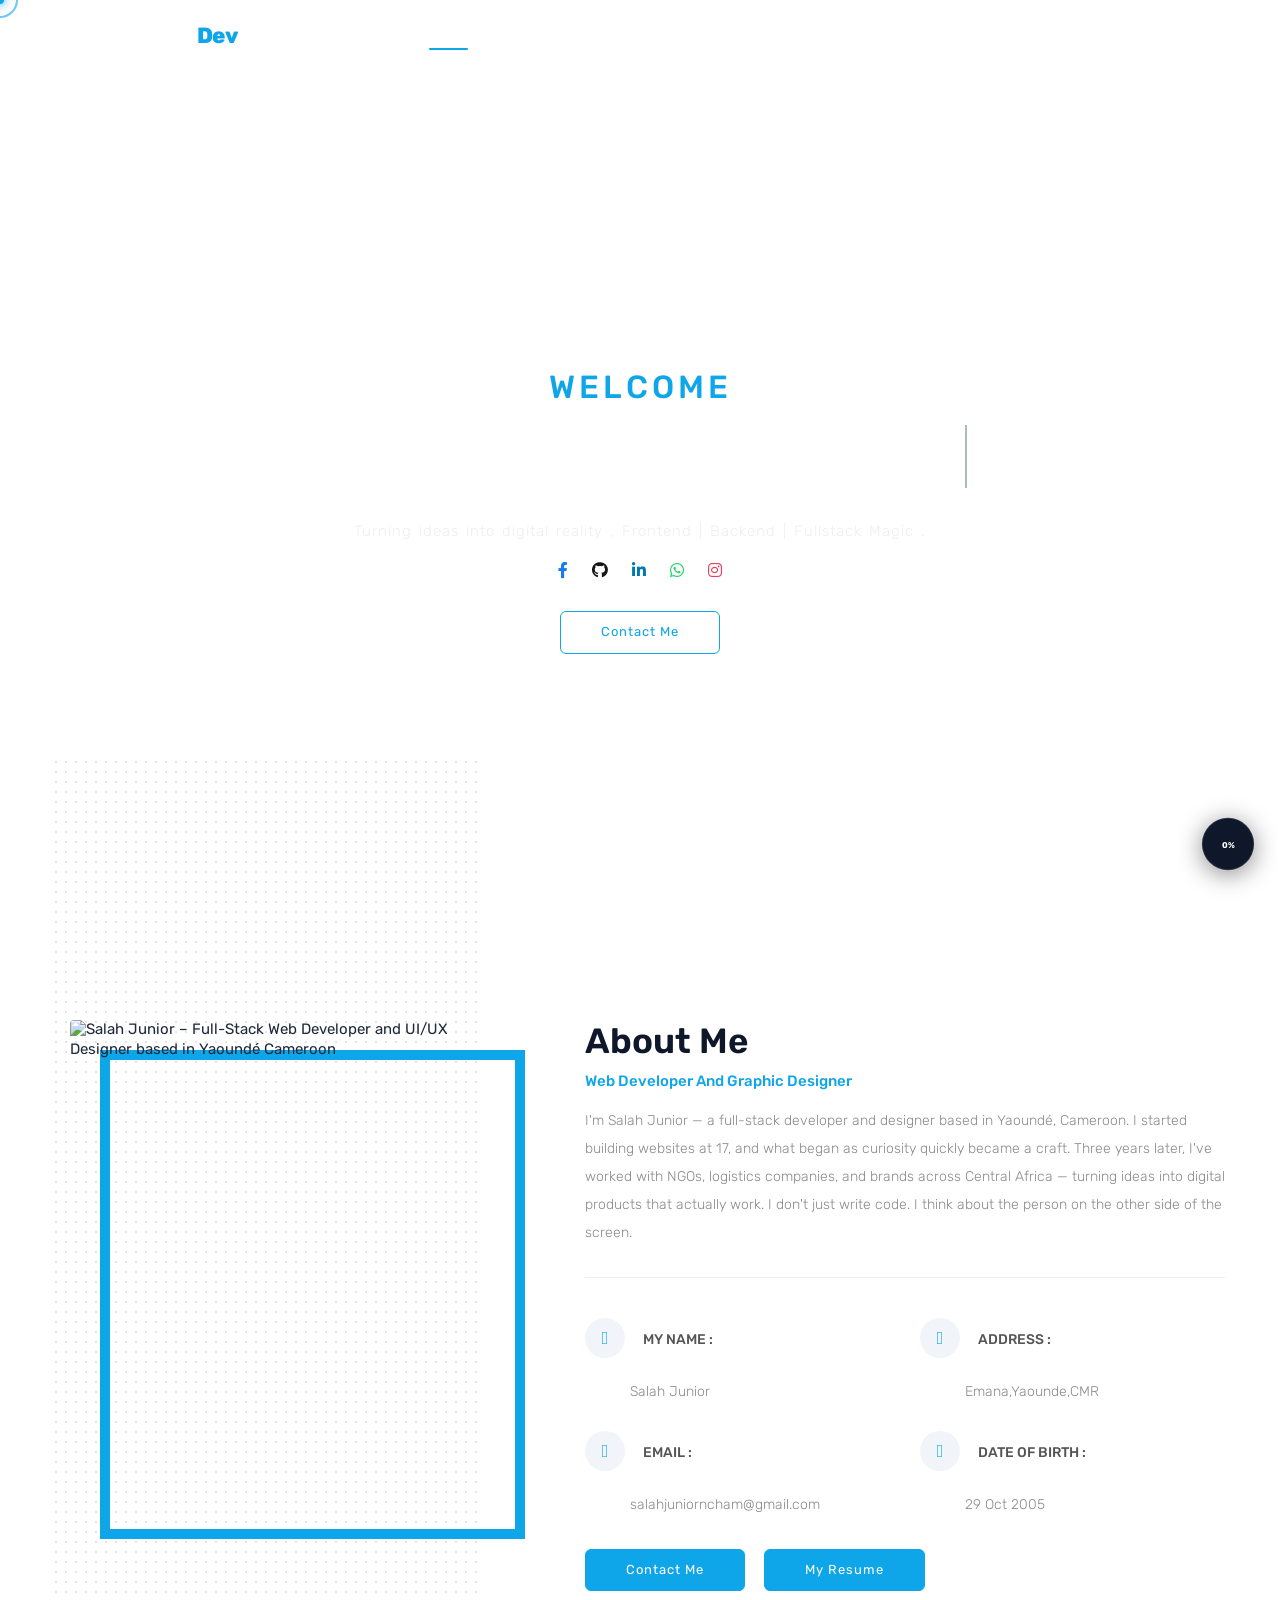
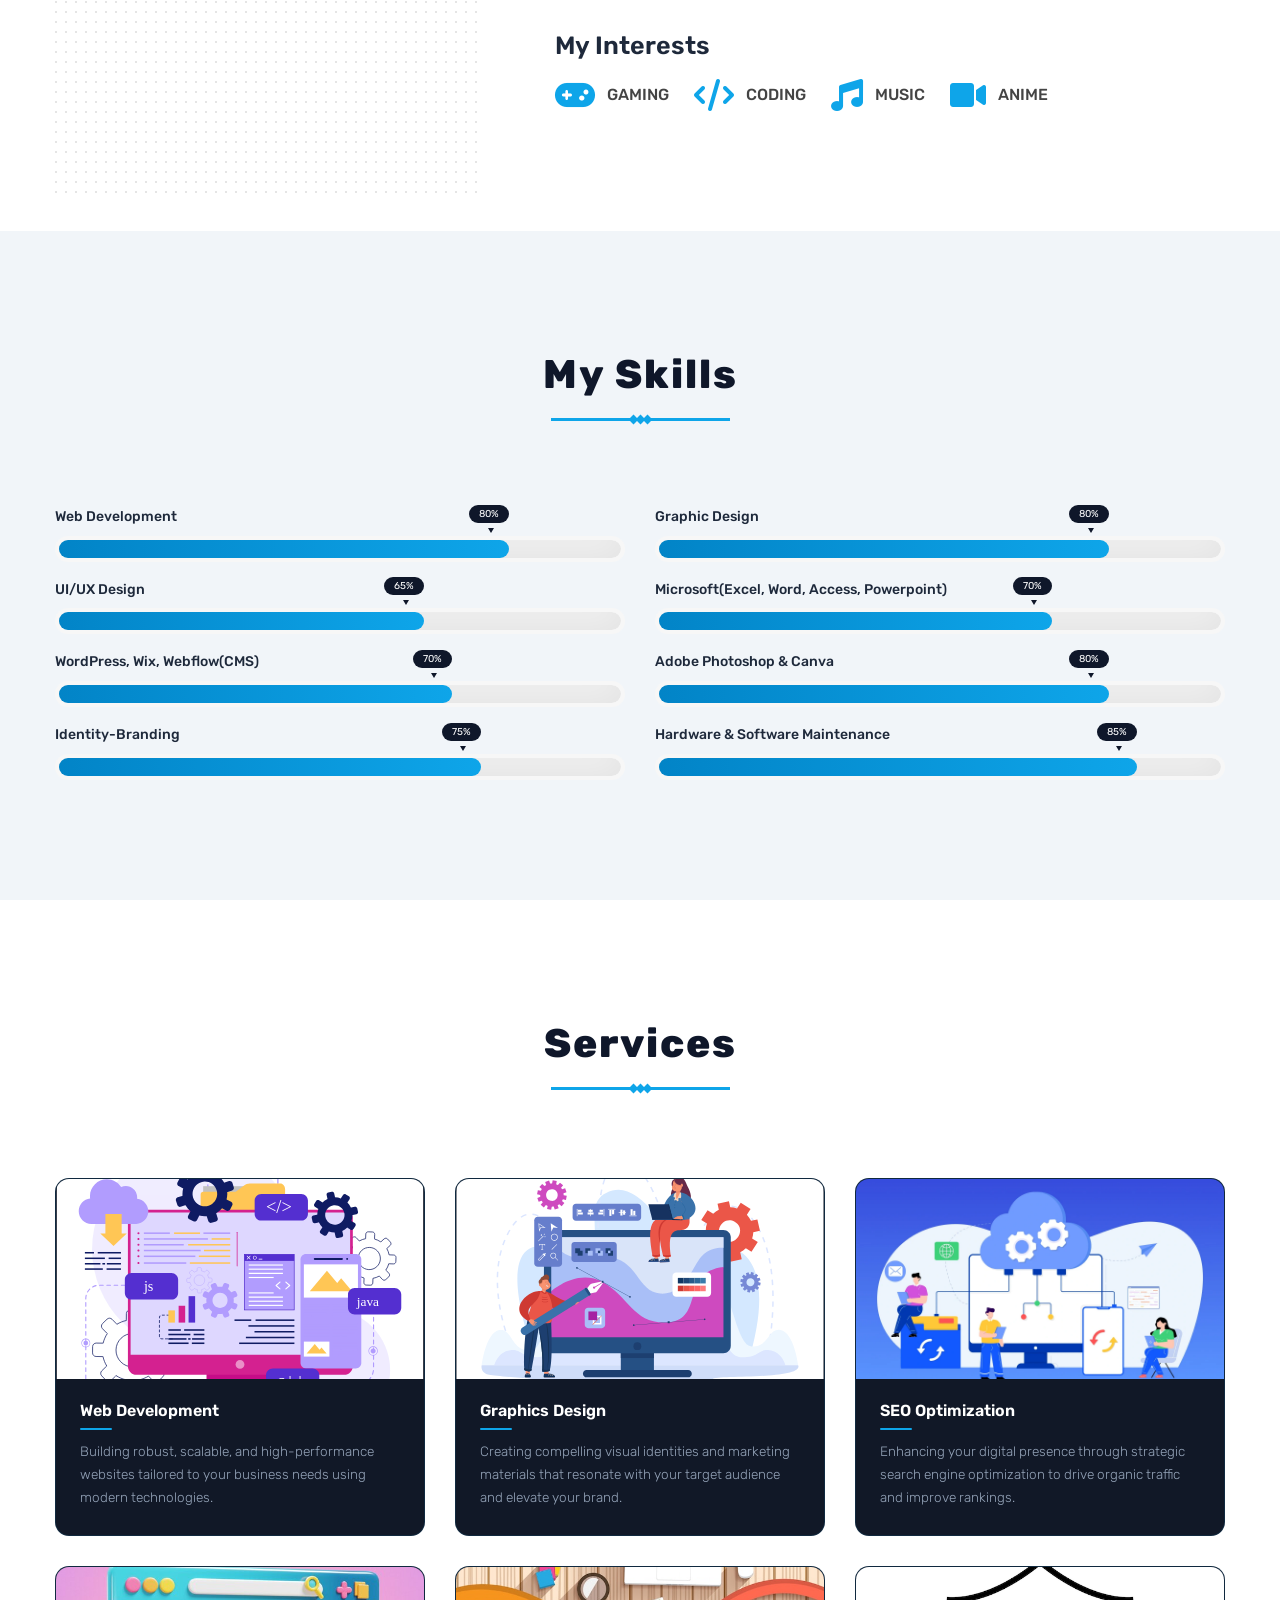
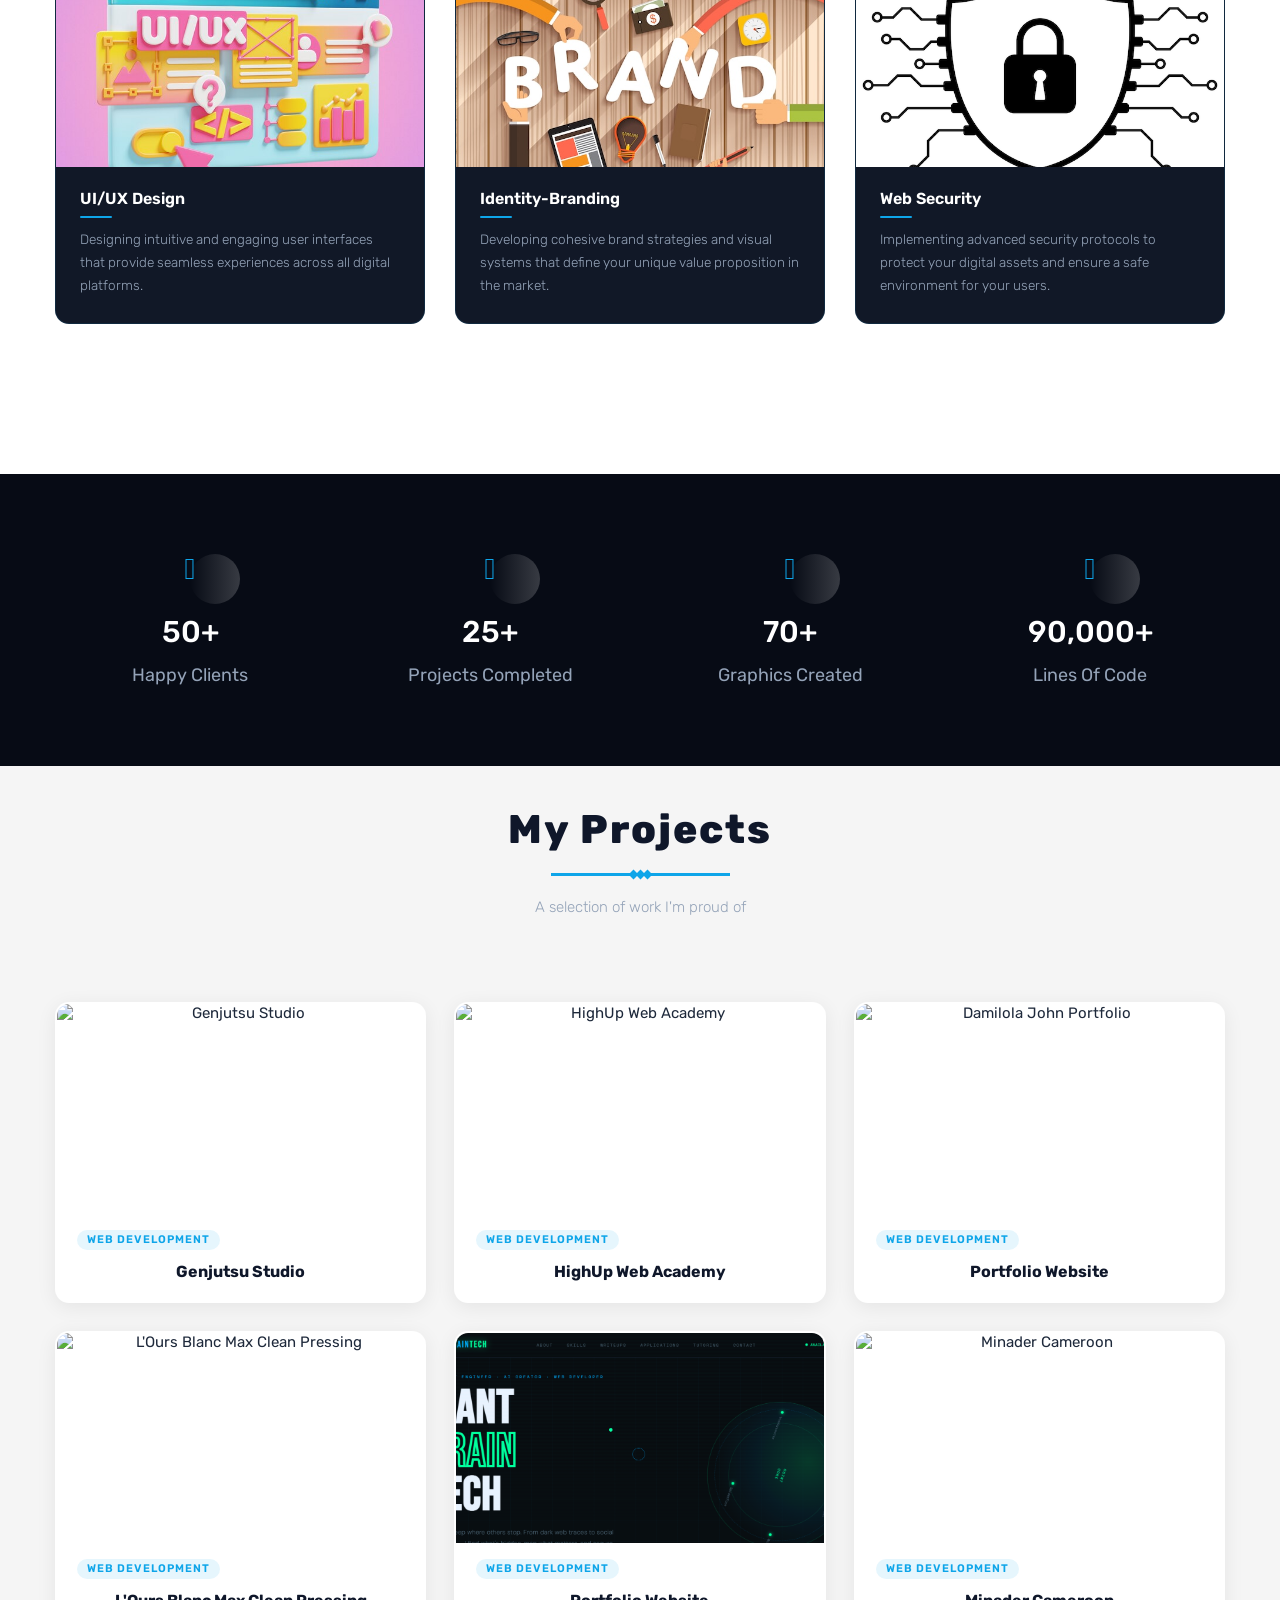
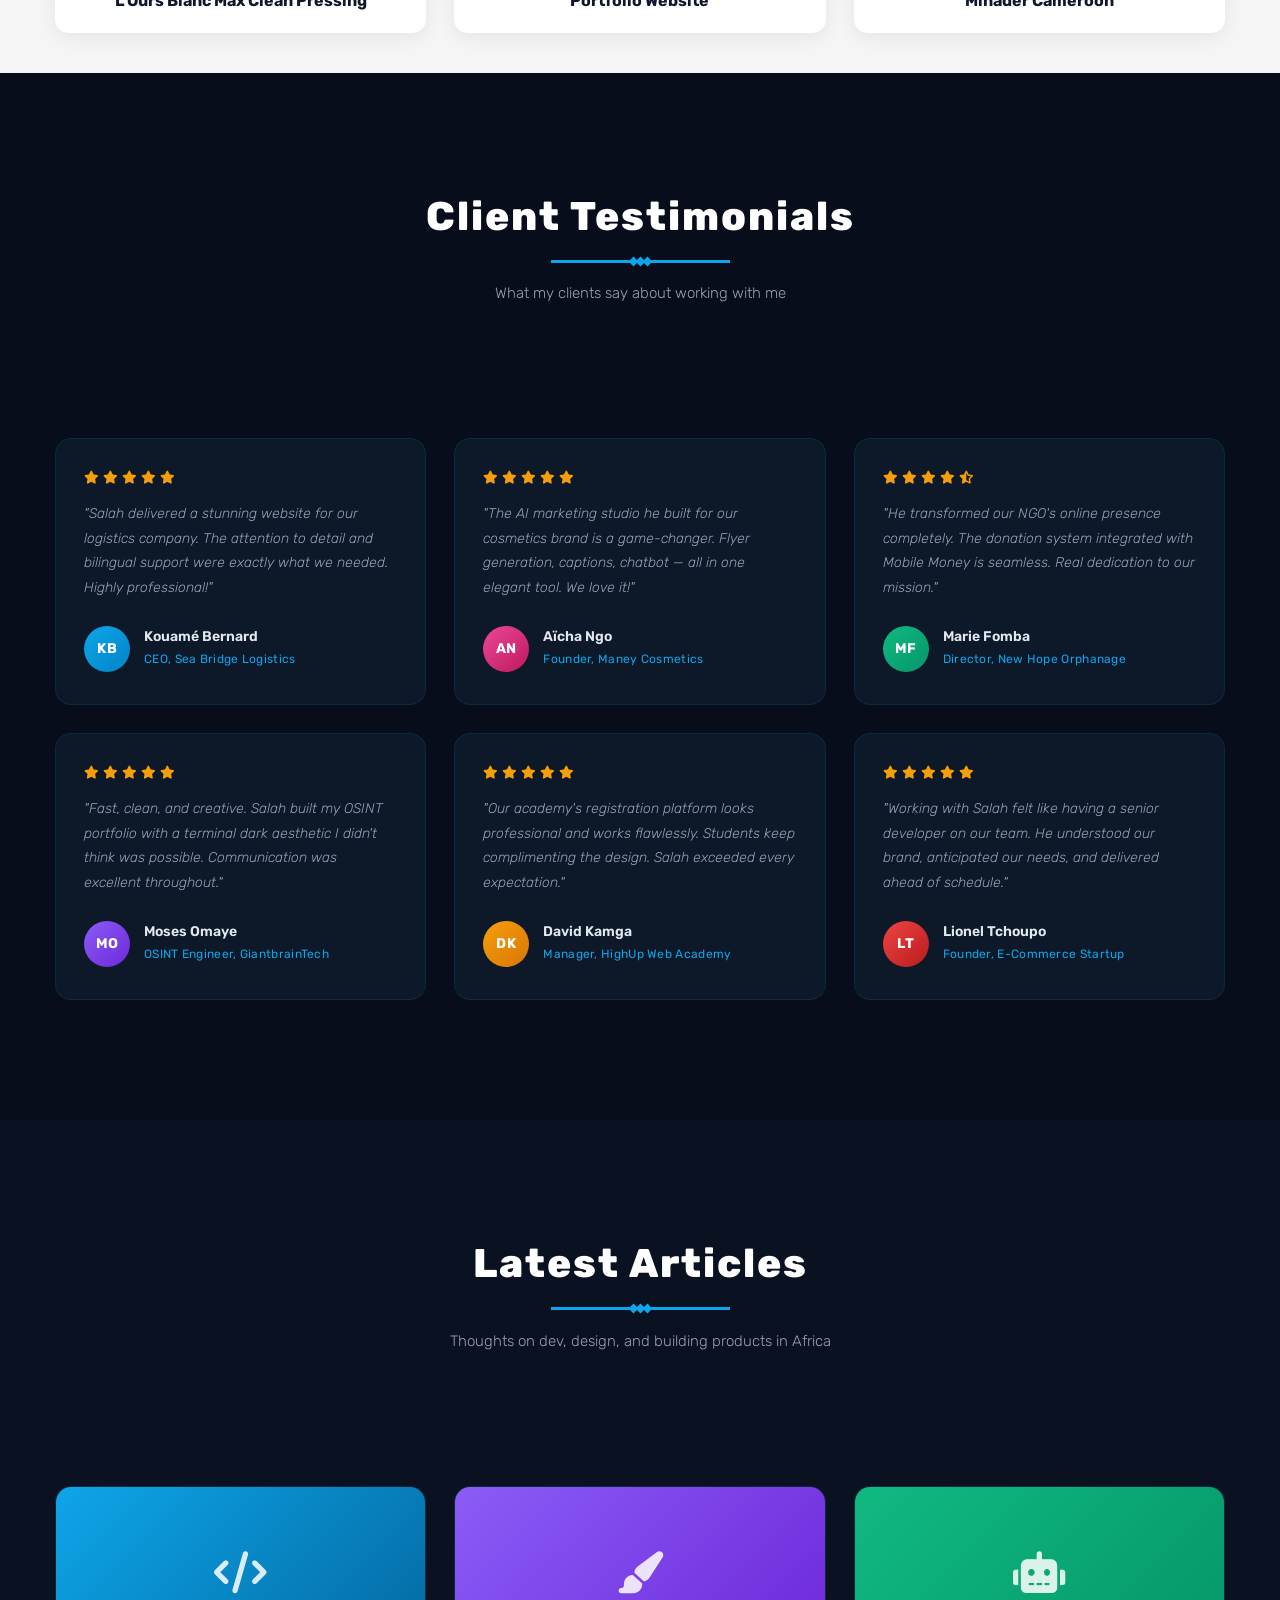
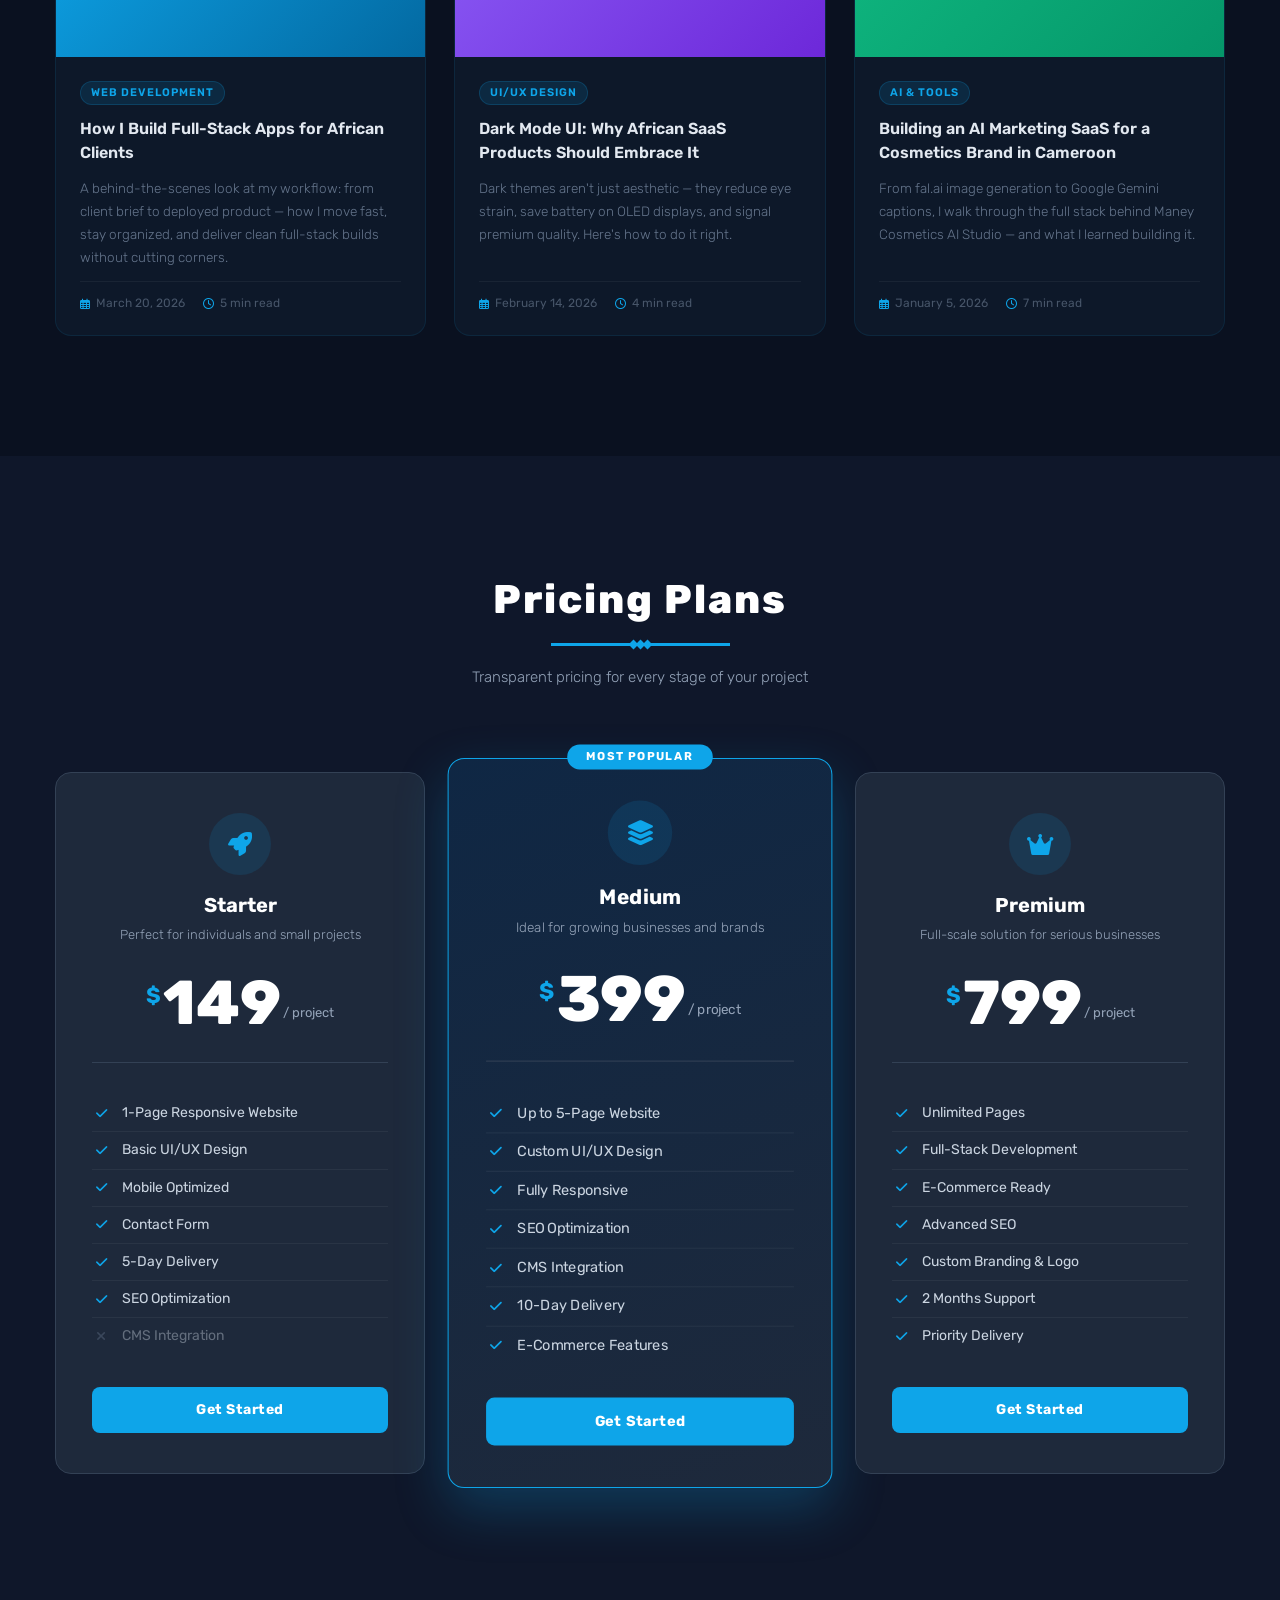
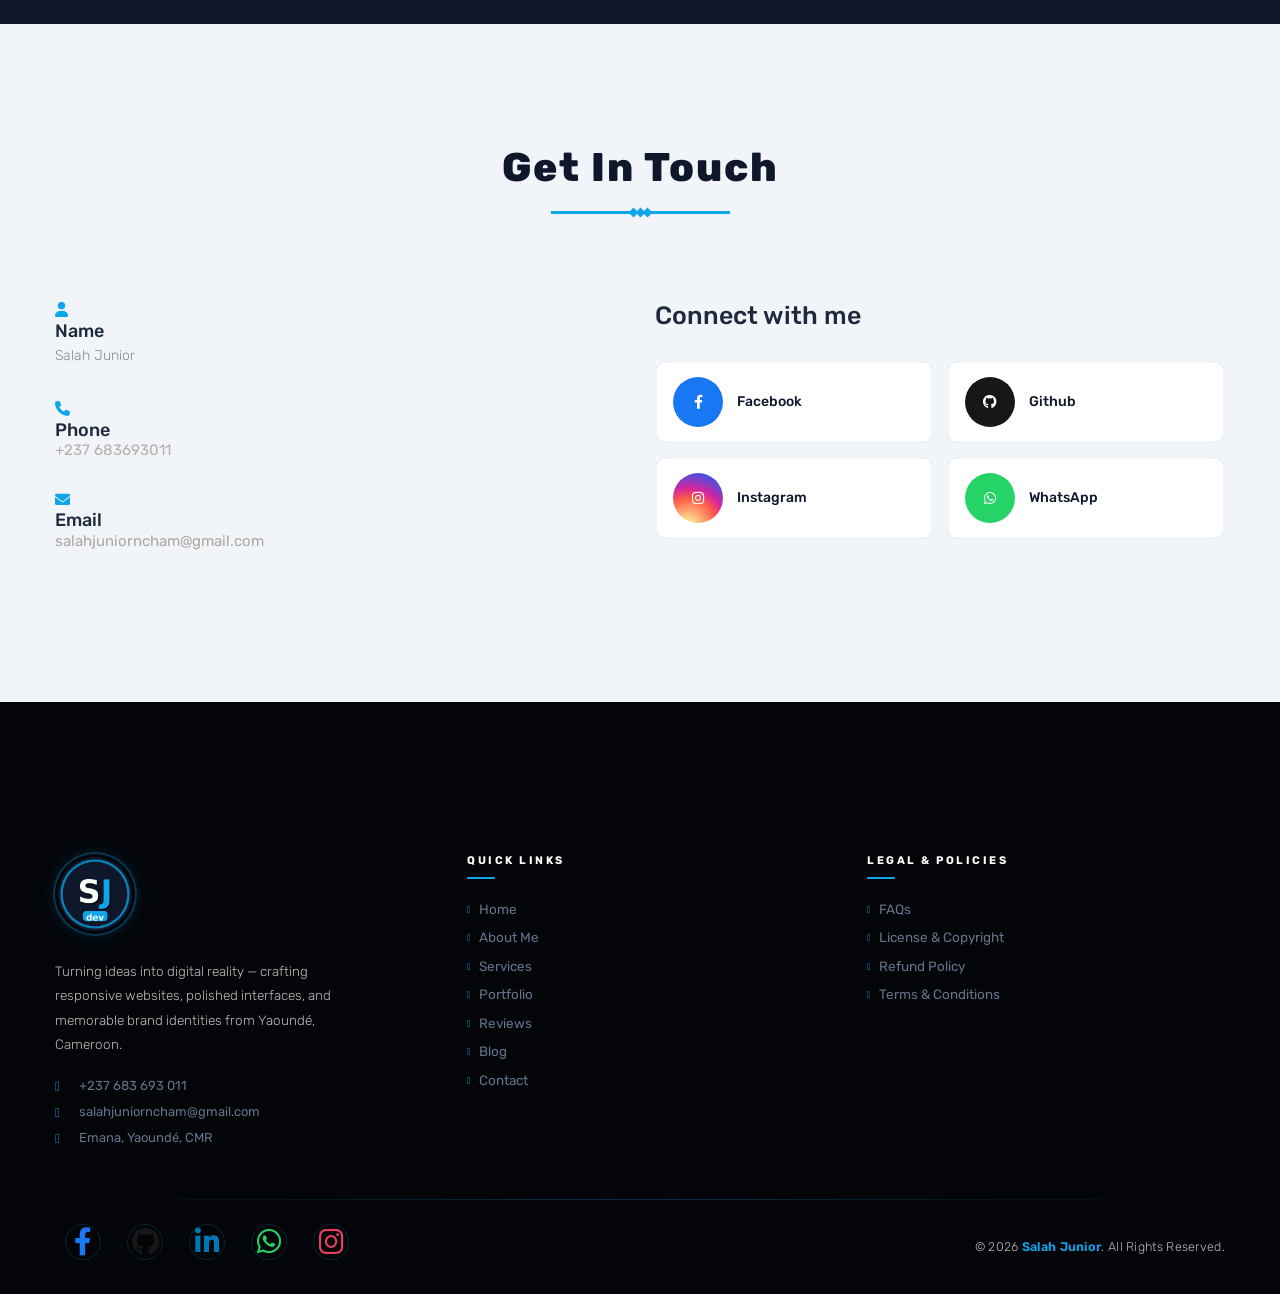
==== index.html @ 6ff7dce8 "Add files via upload" ====
<!DOCTYPE html>
 <html lang="en">

    <head>

    	<!-- Metas -->
        <meta charset="utf-8">
		<meta http-equiv="X-UA-Compatible" content="IE=edge" />
        <meta name="viewport" content="width=device-width, initial-scale=1, maximum-scale=1" />

		<!-- Title -->
		<title>Salah Junior | Web Developer &amp; UI/UX Designer – Cameroon</title>

		<!-- SEO Meta Tags -->
		<meta name="description" content="Salah Junior is a full-stack web developer, UI/UX designer, and graphic designer based in Yaoundé, Cameroon. Crafting responsive websites and brand identities.">
		<meta name="keywords" content="web developer Cameroon, full-stack developer Yaoundé, UI UX designer Cameroon, graphic designer Cameroon, Salah Junior, freelance web developer Africa, web development Yaoundé">
		<meta name="author" content="Salah Junior">
		<meta name="robots" content="index, follow">
		<link rel="canonical" href="https://salahjuniordev.vercel.app/">

		<!-- Open Graph (Facebook, WhatsApp, LinkedIn) -->
		<meta property="og:type" content="website">
		<meta property="og:url" content="https://salahjuniordev.vercel.app/">
		<meta property="og:title" content="Salah Junior | Full-Stack Web Developer &amp; UI/UX Designer">
		<meta property="og:description" content="Full-stack developer and designer based in Yaoundé, Cameroon. Available for web development, UI/UX, branding, and graphic design projects.">
		<meta property="og:image" content="https://res.cloudinary.com/drmamswdc/image/upload/v1777510474/og-preview_gb0mep.png">
		<meta property="og:locale" content="en_US">
		<meta property="og:site_name" content="Salah Junior Portfolio">

		<!-- Twitter Card -->
		<meta name="twitter:card" content="summary_large_image">
		<meta name="twitter:url" content="https://salahjuniordev.vercel.app/">
		<meta name="twitter:title" content="Salah Junior | Full-Stack Web Developer &amp; UI/UX Designer">
		<meta name="twitter:description" content="Full-stack developer and designer based in Yaoundé, Cameroon. Available for web, branding, and design projects.">
		<meta name="twitter:image" content="https://res.cloudinary.com/drmamswdc/image/upload/v1777510474/og-preview_gb0mep.png">
        <!-- fav icons -->
      <link rel="shortcut icon" href="img/fav icon/favicon.png" type="image/x-icon">
      
		<!-- Google Fonts -->
        <link href="https://fonts.googleapis.com/css?family=Rubik:300,400,500,700,900" rel="stylesheet">

		<!-- Plugins -->
		<link rel="stylesheet" href="css/plugins.css" />

        <!-- Core Style Css -->
        <link rel="stylesheet" href="https://cdnjs.cloudflare.com/ajax/libs/font-awesome/6.0.0/css/all.min.css" />
        <link rel="stylesheet" href="css/style.css" />
        

		<!-- Custom Cursor -->
		<style>
			/* Remove dark overlay from hero */
			header#home.bg-img::after,
			header#home.bg-img::before {
				display: none !important;
				opacity: 0 !important;
				background: none !important;
			}

			/* cd-headline clip animation */
			.cd-headline.clip .cd-words-wrapper {
				overflow: hidden;
				vertical-align: middle;
			}
			.cd-headline.clip .cd-words-wrapper::after {
				content: '';
				position: absolute;
				top: 0; right: 0;
				width: 2px;
				height: 100%;
				background: #0ea5e9;
			}
			.cd-headline .cd-words-wrapper {
				display: inline-block;
				position: relative;
			}
			.cd-headline .cd-words-wrapper b {
				display: inline-block;
				position: absolute;
				white-space: nowrap;
				left: 0; top: 0;
				opacity: 0;
			}
			.cd-headline .cd-words-wrapper b.is-visible {
				position: relative;
				opacity: 1;
			}
			/* Language toggle in nav */
			.nav-lang-btn {
				background: transparent;
				border: 1px solid rgba(255,255,255,0.35);
				color: #fff;
				padding: 5px 14px;
				border-radius: 20px;
				font-size: 12px;
				font-weight: 600;
				letter-spacing: 1px;
				transition: all 0.3s;
				font-family: inherit;
			}
			.nav-lang-btn:hover {
				background: rgba(14,165,233,0.15);
				border-color: #0ea5e9;
				color: #0ea5e9;
			}
			/* Desktop: sits at the end after nav links */
			@media (min-width: 992px) {
				.nav-lang-btn {
					order: 10;
					margin-left: 10px;
				}
			}
			/* Mobile: logo left · lang toggle centered · hamburger far right */
			@media (max-width: 991px) {
				.nav-inner {
					display: flex;
					align-items: center;
				}
				.nav-lang-btn {
					margin-left: auto;
					margin-right: auto;
				}
				.nav-hamburger {
					margin-left: 0;
				}
			}

			* { cursor: none !important; }

			#cursor-dot {
				position: fixed;
				top: 0; left: 0;
				width: 8px; height: 8px;
				background: #0ea5e9;
				border-radius: 50%;
				pointer-events: none;
				z-index: 99999;
				transform: translate(-50%, -50%);
				transition: transform 0.1s ease, background 0.2s ease;
				box-shadow: 0 0 8px #0ea5e9, 0 0 16px rgba(14,165,233,0.5);
			}

			#cursor-ring {
				position: fixed;
				top: 0; left: 0;
				width: 36px; height: 36px;
				border: 2px solid rgba(14, 165, 233, 0.6);
				border-radius: 50%;
				pointer-events: none;
				z-index: 99998;
				transform: translate(-50%, -50%);
				transition: width 0.3s ease, height 0.3s ease, border-color 0.3s ease, transform 0.12s ease;
			}

			/* Hover state — ring expands on links/buttons */
			#cursor-ring.hovered {
				width: 56px;
				height: 56px;
				border-color: rgba(14, 165, 233, 1);
				background: rgba(14, 165, 233, 0.08);
			}

			#cursor-dot.hovered {
				transform: translate(-50%, -50%) scale(1.8);
				background: #fff;
			}

			/* Click ripple */
			#cursor-dot.clicking {
				transform: translate(-50%, -50%) scale(0.5);
			}
		</style>

    </head>

    <body>

    	<!-- =====================================
    	==== Start Loading -->

    	<div id="sj-loader">
    		<div class="sj-loader-inner">
    			<div class="sj-logo-ring">
    				<img src="img/fav icon/favicon.png" alt="SJDev Logo" class="sj-logo-img">
    			</div>
    			<div class="sj-loader-bar-wrap">
    				<div class="sj-loader-bar"></div>
    			</div>
    			<p class="sj-loader-text">Loading<span class="sj-dots"></span></p>
    		</div>
    	</div>

    	<style>
    		#sj-loader {
    			position: fixed;
    			inset: 0;
    			background: #0f172a;
    			z-index: 999999;
    			display: flex;
    			align-items: center;
    			justify-content: center;
    			transition: opacity 0.7s ease, visibility 0.7s ease;
    		}
    		#sj-loader.sj-hide {
    			opacity: 0;
    			visibility: hidden;
    		}
    		.sj-loader-inner {
    			display: flex;
    			flex-direction: column;
    			align-items: center;
    			gap: 28px;
    		}
    		/* Outer spinning ring */
    		.sj-logo-ring {
    			position: relative;
    			width: 110px;
    			height: 110px;
    			display: flex;
    			align-items: center;
    			justify-content: center;
    		}
    		.sj-logo-ring::before {
    			content: '';
    			position: absolute;
    			inset: -6px;
    			border-radius: 50%;
    			border: 3px solid transparent;
    			border-top-color: #0ea5e9;
    			border-right-color: rgba(14,165,233,0.3);
    			animation: sj-spin 1s linear infinite;
    		}
    		.sj-logo-ring::after {
    			content: '';
    			position: absolute;
    			inset: -14px;
    			border-radius: 50%;
    			border: 2px solid transparent;
    			border-bottom-color: rgba(14,165,233,0.2);
    			border-left-color: rgba(14,165,233,0.5);
    			animation: sj-spin 1.8s linear infinite reverse;
    		}
    		.sj-logo-img {
    			width: 100px;
    			height: 100px;
    			border-radius: 50%;
    			object-fit: cover;
    			animation: sj-pulse 2s ease-in-out infinite;
    			box-shadow: 0 0 20px rgba(14,165,233,0.4), 0 0 40px rgba(14,165,233,0.15);
    		}
    		@keyframes sj-spin {
    			from { transform: rotate(0deg); }
    			to   { transform: rotate(360deg); }
    		}
    		@keyframes sj-pulse {
    			0%, 100% { box-shadow: 0 0 20px rgba(14,165,233,0.4), 0 0 40px rgba(14,165,233,0.15); }
    			50%      { box-shadow: 0 0 30px rgba(14,165,233,0.7), 0 0 60px rgba(14,165,233,0.3); }
    		}
    		/* Progress bar */
    		.sj-loader-bar-wrap {
    			width: 140px;
    			height: 2px;
    			background: rgba(14,165,233,0.12);
    			border-radius: 99px;
    			overflow: hidden;
    		}
    		.sj-loader-bar {
    			height: 100%;
    			width: 0%;
    			background: linear-gradient(90deg, #0ea5e9, #38bdf8);
    			border-radius: 99px;
    			box-shadow: 0 0 8px rgba(14,165,233,0.8);
    			transition: width 0.05s linear;
    		}
    		.sj-loader-text {
    			color: #334155;
    			font-family: 'Courier New', monospace;
    			font-size: 12px;
    			letter-spacing: 3px;
    			text-transform: uppercase;
    			margin: 0;
    		}
    		.sj-dots::after {
    			content: '';
    			animation: sj-dot-anim 1.2s steps(4, end) infinite;
    		}
    		@keyframes sj-dot-anim {
    			0%   { content: ''; }
    			25%  { content: '.'; }
    			50%  { content: '..'; }
    			75%  { content: '...'; }
    			100% { content: ''; }
    		}
    	</style>

    	<script>
    	(function() {
    		var loader   = document.getElementById('sj-loader');
    		var bar      = loader.querySelector('.sj-loader-bar');
    		var pct      = 0;
    		var minTime  = 2200;  // always show for at least 2.2s on every load/refresh
    		var startTime = Date.now();
    		var pageReady = false;

    		// Animate progress bar
    		var fill = setInterval(function() {
    			pct += (pct < 70) ? 3 : (pct < 90) ? 1 : 0.4;
    			if (pct > 99) pct = 99;
    			bar.style.width = pct + '%';
    		}, 18);

    		function hideLoader() {
    			clearInterval(fill);
    			bar.style.width = '100%';
    			setTimeout(function() {
    				loader.classList.add('sj-hide');
    				setTimeout(function() {
    					if (loader.parentNode) loader.parentNode.removeChild(loader);
    				}, 700);
    			}, 300);
    		}

    		function tryHide() {
    			var elapsed = Date.now() - startTime;
    			var remaining = minTime - elapsed;
    			// Wait for minimum time to pass before hiding
    			if (remaining > 0) {
    				setTimeout(hideLoader, remaining);
    			} else {
    				hideLoader();
    			}
    		}

    		// Trigger hide when page is ready
    		if (document.readyState === 'complete') {
    			tryHide();
    		} else {
    			window.addEventListener('load', tryHide);
    		}

    		// Hard fallback — never gets stuck beyond 4s
    		setTimeout(hideLoader, 4000);
    	})();
    	</script>

    	<!-- End Loading ====
    	======================================= -->

       
    	<!-- =====================================
    	==== Start Navbar -->

		<nav id="mainNav">
			<div class="nav-inner">
				<!-- Text Logo -->
				<a href="#home" class="nav-logo" data-scroll-nav="0">
					<span class="logo-salah">Salah</span><span class="logo-junior">Junior</span><span class="logo-dev">Dev</span>
				</a>

				<!-- Language Toggle (middle on mobile, end of nav on desktop) -->
				<button id="langToggleBtn" onclick="toggleLang()" class="nav-lang-btn">FR</button>

				<!-- Hamburger (mobile) — always far right -->
				<button class="nav-hamburger" id="navHamburger" aria-label="Toggle menu">
					<span></span>
					<span></span>
					<span></span>
				</button>

				<!-- Links -->
				<ul class="nav-links" id="navLinks">
					<li><a href="#home" data-scroll-nav="0" class="nav-link-item active" data-en="Home" data-fr="Accueil">Home</a></li>
					<li><a href="#about" data-scroll-nav="1" class="nav-link-item" data-en="About" data-fr="À Propos">About</a></li>
					<li><a href="#services" data-scroll-nav="2" class="nav-link-item" data-en="Services" data-fr="Services">Services</a></li>
					<li><a href="#portfolio" data-scroll-nav="3" class="nav-link-item" data-en="Portfolio" data-fr="Portfolio">Portfolio</a></li>
					<li><a href="#testimonials" data-scroll-nav="4" class="nav-link-item" data-en="Reviews" data-fr="Avis">Reviews</a></li>
					<li><a href="#blog" data-scroll-nav="5" class="nav-link-item" data-en="Blog" data-fr="Blog">Blog</a></li>
					<li><a href="#contact" data-scroll-nav="6" class="nav-link-item" data-en="Contact" data-fr="Contact">Contact</a></li>
				</ul>
			</div>
		</nav>

    	<!-- End Navbar ====
    	======================================= -->


    	<!-- =====================================
    	==== Start Header -->

    	<header id="home" class="header valign bg-img" data-scroll-index="0" data-overlay-dark="0" data-background="img/bg.png" data-stellar-background-ratio="0.5" style="background-image: url('https://res.cloudinary.com/drmamswdc/image/upload/q_auto/f_auto/v1776264166/bg_btvkdf.png'); background-size: cover; background-position: center; background-repeat: no-repeat;">

    		<div class="container">
    			<div class="row">
    				<div class="offset-lg-1 col-lg-10 text-center caption mt-50">
                        <h6 style="font-size: xx-large;" data-en="Welcome" data-fr="Bienvenue">Welcome</h6>
                        <h1 class="cd-headline clip">
                            <span class="blc" data-en="I Am " data-fr="Je Suis ">I Am </span>
                            <span class="cd-words-wrapper">
                              <b class="is-visible" data-en="Salah Junior" data-fr="Salah Junior">Salah Junior</b>
                              <b data-en="a Web Developer" data-fr="Développeur Web">a Web Developer</b>
                              <b data-en="UI/UX Designer" data-fr="Designer UI/UX">a Graphic Designer</b>
                              <b data-en="a Graphic Designer" data-fr="Designer Graphique">a UI/UX Designer </b>
                              <b data-en="And Office Administrator" data-fr="Administrateur Bureau">And Office Administrator</b>
                            </span>
                        </h1>
                        <p data-en="Turning ideas into digital reality , Frontend | Backend | Fullstack Magic ." data-fr="Transformer les idées en réalité digitale , Frontend | Backend | Magie Fullstack .">Turning ideas into digital reality , Frontend | Backend | Fullstack Magic .</p>
                        <div class="social mt-15">
                            <a href="https://www.facebook.com/profile.php?id=61586199631543" class="icon" target="_blank">
                                <i class="fab fa-facebook-f"></i>
                            </a>
                            <a href="https://github.com/salahjuniordev" class="icon" target="_blank">
                                <i class="fab fa-github"></i>
                            </a>
                            <a href="https://www.linkedin.com/in/salah-junior-987684398" class="icon" target="_blank">
                                <i class="fab fa-linkedin-in"></i>
                            </a>
                            <a href="https://wa.me/qr/T7MI47J4OXDWK1" class="icon" target="_blank">
                                <i class="fab fa-whatsapp"></i>
                            </a>
                            <a href="https://www.instagram.com/salahjuniordev?igsh=MWM2bW9xdmYzNWc2dg==" class="icon" target="_blank">
                                <i class="fab fa-instagram"></i>
                            </a>
                        </div>
                        <a href="#contact" class="butn mt-30" data-scroll-nav="6" data-en="Contact Me" data-fr="Contactez-Moi">Contact Me</a>
                       
    			</div>
    		</div>
    	</header>

    	<!-- End Header ====
    	======================================= -->



        <!-- =====================================
        ==== Start Hero -->

        <section id="about" class="hero section-padding" data-scroll-index="1" data-reveal>
            <div class="container">
                <div class="row">
                    
                    <div class="col-lg-5">
                        <div class="hero-img mb-md50">
                            <div class="img">
                                <div class="flip-card">
                                    <div class="flip-card-inner">
                                        <div class="flip-card-front">
                                            <img src="https://res.cloudinary.com/drmamswdc/image/upload/v1777468680/file_00000000cc7c720eb597618058b38454_kptzwi.png" alt="Salah Junior – Full-Stack Web Developer and UI/UX Designer based in Yaoundé Cameroon">
                                        </div>
                                        <div class="flip-card-back">
                                            <img src="https://res.cloudinary.com/drmamswdc/image/upload/v1777468784/file_00000000ee98722f978579295ecd7e04_dsleyd.png" alt="Salah Junior – Web Developer and Graphic Designer portrait" onerror="this.src='img/my image.png'">
                                        </div>
                                    </div>
                                </div>
                            </div>
                        </div>
                    </div>

                    <div class="col-lg-7">
                        <div class="content">
                            <h3 data-en="About Me" data-fr="À Propos de Moi">About Me</h3>
                            <span data-en="Web Developer And Graphic Designer" data-fr="Développeur Web et Designer Graphique"> Web Developer And Graphic Designer</span>
                         
                            <p data-en="I'm Salah Junior — a full-stack developer and designer based in Yaoundé, Cameroon. I started building websites at 17, and what began as curiosity quickly became a craft. Three years later, I've worked with NGOs, logistics companies, and brands across Central Africa — turning ideas into digital products that actually work. I don't just write code. I think about the person on the other side of the screen." data-fr="Je suis Salah Junior — développeur full-stack et designer basé à Yaoundé, au Cameroun. J'ai commencé à créer des sites web à 17 ans, et ce qui n'était qu'une curiosité est vite devenu un véritable métier. Trois ans plus tard, j'ai travaillé avec des ONG, des entreprises logistiques et des marques à travers l'Afrique Centrale — transformant des idées en produits numériques qui fonctionnent vraiment. Je ne fais pas que écrire du code. Je pense à la personne de l'autre côté de l'écran.">I'm Salah Junior — a full-stack developer and designer based in Yaoundé, Cameroon. I started building websites at 17, and what began as curiosity quickly became a craft. Three years later, I've worked with NGOs, logistics companies, and brands across Central Africa — turning ideas into digital products that actually work. I don't just write code. I think about the person on the other side of the screen.</p>

                            <div class="info">
                                <div class="row">
                                    <div class="col-md-6">
                                        <div class="item mb-sm30 mb-15">
                                            <h6><span class="icon ti-user"></span> <span data-en="My Name :" data-fr="Mon Nom :">My Name :</span></h6>
                                            <p>Salah Junior</p>
                                        </div>
                                        <div class="item mb-sm30">
                                            <h6><span class="icon ti-email"></span> <span data-en="Email :" data-fr="E-mail :">Email :</span></h6>
                                            <p><a href="mailto:salahjuniorncham@gmail.com">salahjuniorncham@gmail.com</a></p>
                                        </div>
                                    </div>
                                    <div class="col-md-6">
                                        <div class="item mb-sm30 mb-15">
                                            <h6><span class="icon ti-location-pin"></span> <span data-en="Address :" data-fr="Adresse :">Address :</span></h6>
                                            <p>Emana,Yaounde,CMR</p>
                                        </div>
                                        <div class="item">
                                            <h6><span class="icon ti-crown"></span> <span data-en="Date Of Birth :" data-fr="Date de Naissance :">Date Of Birth :</span></h6>
                                            <p>29 Oct 2005</p>
                                        </div>
                                    </div>
                                </div>
                            </div>

                            <a href="#contact" class="butn mt-30" data-scroll-nav="6" data-en="Contact Me" data-fr="Contactez-Moi">Contact Me</a>
                             <!-- Add this next to your "Contact Me" button -->
                     <a href="my resume/my resume.pdf" target="_blank" class="butn mt-30" style="margin-left: 15px;" data-en="My Resume" data-fr="Mon CV">My Resume</a>
    				</div>
                    <div class="my-interests mt-40">
    <h5 data-en="My Interests" data-fr="Mes Intérêts">My Interests</h5>
    <div class="interests-list">
        <span><i class="fas fa-gamepad"></i> <span data-en="GAMING" data-fr="JEU VIDÉO">GAMING</span> </span>
        <span><i class="fas fa-code"></i> <span data-en="CODING" data-fr="PROGRAMMATION">CODING</span></span>
        <span><i class="fas fa-music"></i> <span data-en="MUSIC" data-fr="MUSIQUE">MUSIC</span> </span>
        <span><i class="fas fa-video"></i> <span data-en="ANIME" data-fr="ANIMÉ">ANIME</span> </span>
    </div>
</div>


                        </div>
                    </div>

                </div>
            </div>
            
        </section>

        <!-- End Hero ====
        ======================================= -->


        <!-- =====================================
        ==== Start Skills -->

        <div class="section-padding bg-gray" data-reveal>
            <div class="container">
                <div class="row">
                    <div class="section-head text-center col-lg-12">
                        <h3 data-en="My Skills" data-fr="Mes Compétences">My Skills</h3>
                        <span><i></i><i></i><i></i></span>
                    </div>
                    
                    <div class="col-lg-6">
                        <div class="skills">
                            <div class="skill-item">
                                <h5>Web Development</h5>
                                <div class="skill-progress">
                                    <div class="progres" data-value="80%"></div>
                                </div>
                            </div>
                            <div class="skill-item">
                                <h5>UI/UX Design</h5>
                                <div class="skill-progress">
                                    <div class="progres" data-value="65%"></div>
                                </div>
                            </div>
                            <div class="skill-item">
                                <h5>WordPress, Wix, Webflow(CMS)</h5>
                                <div class="skill-progress">
                                    <div class="progres" data-value="70%"></div>
                                </div>
                            </div>
                            <div class="skill-item">
                                <h5>Identity-Branding</h5>
                                <div class="skill-progress">
                                    <div class="progres" data-value="75%"></div>
                                </div>
                            </div>
                        </div>
                    </div>
                	
                    <div class="col-lg-6">
                        <div class="skills">
                            <div class="skill-item">
                                <h5>Graphic Design</h5>
                                <div class="skill-progress">
                                    <div class="progres" data-value="80%"></div>
                                </div>
                            </div>
                            <div class="skill-item">
                                <h5>Microsoft(Excel, Word, Access, Powerpoint)</h5>
                                <div class="skill-progress">
                                    <div class="progres" data-value="70%"></div>
                                </div>
                            </div>
                            <div class="skill-item">
                                <h5>Adobe Photoshop & Canva</h5>
                                <div class="skill-progress">
                                    <div class="progres" data-value="80%"></div>
                                </div>
                            </div>
                            <div class="skill-item">
                                <h5>Hardware & Software Maintenance</h5>
                                <div class="skill-progress">
                                    <div class="progres" data-value="85%"></div>
                                </div>
                            </div>
                        </div>
                    </div>

                </div>
            </div>
        </div>


        <!-- End Skills ====
        ======================================= -->

        <!-- Skill Bar Init (self-contained fallback) -->
        <script data-cfasync="false" src="/cdn-cgi/scripts/5c5dd728/cloudflare-static/email-decode.min.js"></script><script data-cfasync="false" src="/cdn-cgi/scripts/5c5dd728/cloudflare-static/email-decode.min.js"></script><script>
        (function() {
          function initSkillBars() {
            var bars = document.querySelectorAll('.progres');
            if (!bars.length) return;
            var observed = false;
            var obs = new IntersectionObserver(function(entries) {
              entries.forEach(function(entry) {
                if (entry.isIntersecting && !observed) {
                  observed = true;
                  bars.forEach(function(bar) {
                    var val = bar.getAttribute('data-value') || '0%';
                    bar.style.transition = 'width 1.4s cubic-bezier(0.4,0,0.2,1)';
                    bar.style.width = '0%';
                    setTimeout(function() { bar.style.width = val; }, 100);
                  });
                  obs.disconnect();
                }
              });
            }, { threshold: 0.2 });
            var section = document.querySelector('.skills');
            if (section) obs.observe(section);
          }
          if (document.readyState === 'loading') {
            document.addEventListener('DOMContentLoaded', initSkillBars);
          } else {
            initSkillBars();
          }
        })();
        </script>


        <!-- =====================================
        ==== Start Services -->

        <section id="services" class="services section-padding" data-scroll-index="2" data-reveal>
            <div class="container">
                <div class="row">

                    <div class="section-head text-center col-lg-12">
                        <h3 data-en="Services" data-fr="Services">Services</h3>
                        <span><i></i><i></i><i></i></span>
                    </div>

                    <!-- Web Development -->
                    <div class="col-lg-4 col-md-6 mb-30">
                        <div class="srv-card">
                            <div class="srv-card-img">
                                <img src="/img/svg/monitor-with-html-css.svg" alt="Web Development Service">
                            </div>
                            <div class="srv-card-body">
                                <h6 data-en="Web Development" data-fr="Développement Web">Web Development</h6>
                                <p data-en="Building robust, scalable, and high-performance websites tailored to your business needs using modern technologies." data-fr="Création de sites web robustes, évolutifs et performants adaptés à vos besoins professionnels grâce aux technologies modernes.">Building robust, scalable, and high-performance websites tailored to your business needs using modern technologies.</p>
                            </div>
                        </div>
                    </div>

                    <!-- Graphics Design -->
                    <div class="col-lg-4 col-md-6 mb-30">
                        <div class="srv-card">
                            <div class="srv-card-img">
                                <img src="/img/svg/graphic design.svg" alt="Graphics Design Service">
                            </div>
                            <div class="srv-card-body">
                                <h6 data-en="Graphics Design" data-fr="Design Graphique">Graphics Design</h6>
                                <p data-en="Creating compelling visual identities and marketing materials that resonate with your target audience and elevate your brand." data-fr="Création d'identités visuelles convaincantes et de supports marketing qui résonnent avec votre audience cible et élèvent votre marque.">Creating compelling visual identities and marketing materials that resonate with your target audience and elevate your brand.</p>
                            </div>
                        </div>
                    </div>

                    <!-- SEO Optimization -->
                    <div class="col-lg-4 col-md-6 mb-30">
                        <div class="srv-card">
                            <div class="srv-card-img">
                                <img src="/img/svg/seo.webp" alt="SEO Optimization Service">
                            </div>
                            <div class="srv-card-body">
                                <h6 data-en="SEO Optimization" data-fr="Optimisation SEO">SEO Optimization</h6>
                                <p data-en="Enhancing your digital presence through strategic search engine optimization to drive organic traffic and improve rankings." data-fr="Renforcement de votre présence numérique grâce à une optimisation stratégique des moteurs de recherche pour générer du trafic organique et améliorer les classements.">Enhancing your digital presence through strategic search engine optimization to drive organic traffic and improve rankings.</p>
                            </div>
                        </div>
                    </div>

                    <!-- UI/UX Design -->
                    <div class="col-lg-4 col-md-6 mb-30">
                        <div class="srv-card">
                            <div class="srv-card-img">
                                <img src="/img/svg/ui_ux web design concept with coding and website development.jpg" alt="UI/UX Design Service">
                            </div>
                            <div class="srv-card-body">
                                <h6 data-en="UI/UX Design" data-fr="Design UI/UX">UI/UX Design</h6>
                                <p data-en="Designing intuitive and engaging user interfaces that provide seamless experiences across all digital platforms." data-fr="Conception d'interfaces utilisateur intuitives et engageantes offrant des expériences fluides sur toutes les plateformes numériques.">Designing intuitive and engaging user interfaces that provide seamless experiences across all digital platforms.</p>
                            </div>
                        </div>
                    </div>

                    <!-- Identity Branding -->
                    <div class="col-lg-4 col-md-6 mb-30">
                        <div class="srv-card">
                            <div class="srv-card-img">
                                <img src="/img/svg/digital marketing illustrations.jpg" alt="Identity Branding Service">
                            </div>
                            <div class="srv-card-body">
                                <h6 data-en="Identity-Branding" data-fr="Identité & Branding">Identity-Branding</h6>
                                <p data-en="Developing cohesive brand strategies and visual systems that define your unique value proposition in the market." data-fr="Développement de stratégies de marque cohérentes et de systèmes visuels qui définissent votre proposition de valeur unique sur le marché.">Developing cohesive brand strategies and visual systems that define your unique value proposition in the market.</p>
                            </div>
                        </div>
                    </div>

                    <!-- Web Security -->
                    <div class="col-lg-4 col-md-6 mb-30">
                        <div class="srv-card">
                            <div class="srv-card-img">
                                <img src="/img/svg/cyber security shield icon.jpg" alt="Web Security Service">
                            </div>
                            <div class="srv-card-body">
                                <h6 data-en="Web Security" data-fr="Sécurité Web">Web Security</h6>
                                <p data-en="Implementing advanced security protocols to protect your digital assets and ensure a safe environment for your users." data-fr="Mise en œuvre de protocoles de sécurité avancés pour protéger vos actifs numériques et garantir un environnement sûr à vos utilisateurs.">Implementing advanced security protocols to protect your digital assets and ensure a safe environment for your users.</p>
                            </div>
                        </div>
                    </div>

                </div>
            </div>
        </section>

        <!-- Service Cards CSS -->
        <style>
            .srv-card {
                background: #111827;
                border-radius: 14px;
                overflow: hidden;
                border: 1px solid rgba(14, 165, 233, 0.12);
                transition: transform 0.3s ease, box-shadow 0.3s ease, border-color 0.3s ease;
                height: 100%;
            }
            .srv-card:hover {
                transform: translateY(-6px);
                box-shadow: 0 16px 40px rgba(14, 165, 233, 0.15);
                border-color: rgba(14, 165, 233, 0.45);
            }
            .srv-card-img {
                width: 100%;
                height: 200px;
                overflow: hidden;
            }
            .srv-card-img img {
                width: 100%;
                height: 100%;
                object-fit: cover;
                transition: transform 0.5s ease;
                display: block;
            }
            .srv-card:hover .srv-card-img img {
                transform: scale(1.06);
            }
            .srv-card-body {
                padding: 22px 24px 26px;
            }
            .srv-card-body h6 {
                color: #ffffff;
                font-size: 16px;
                font-weight: 600;
                margin-bottom: 10px;
                position: relative;
                padding-bottom: 10px;
            }
            .srv-card-body h6::after {
                content: '';
                position: absolute;
                bottom: 0;
                left: 0;
                width: 32px;
                height: 2px;
                background: #0ea5e9;
                border-radius: 2px;
                transition: width 0.3s ease;
            }
            .srv-card:hover .srv-card-body h6::after {
                width: 60px;
            }
            .srv-card-body p {
                color: #94a3b8;
                font-size: 13.5px;
                line-height: 1.7;
                margin: 0;
            }
        </style>

        <!-- End Services ====
        ======================================= -->


        <!-- =====================================
        ==== Counting Numbers -->

        <div class="numbers bg-img bg-fixed" data-overlay-dark="5" data-background="img/1.jpg">
            <div class="container">
                <div class="row">

                    <div class="col-lg-3 col-md-6">
                        <div class="item text-center mb-md50">
                            <span class="icon ti-heart"></span>
                            <h4 class="stat-count" data-target="50" data-suffix="+">0</h4>
                            <h6 data-en="Happy Clients" data-fr="Clients Satisfaits">Happy Clients</h6>
                        </div>
                    </div>

                    <div class="col-lg-3 col-md-6">
                        <div class="item text-center mb-md50">
                            <span class="icon ti-layers-alt"></span>
                            <h4 class="stat-count" data-target="25" data-suffix="+">0</h4>
                            <h6 data-en="Projects Completed" data-fr="Projets Réalisés">Projects Completed</h6>
                        </div>
                    </div>

                    <div class="col-lg-3 col-md-6">
                        <div class="item text-center mb-sm50">
                            <span class="icon ti-import"></span>
                            <h4 class="stat-count" data-target="70" data-suffix="+">0</h4>
                            <h6 data-en="Graphics Created" data-fr="Visuels Créés">Graphics Created</h6>
                        </div>
                    </div>

                    <div class="col-lg-3 col-md-6">
                        <div class="item text-center">
                            <span class="icon ti-shield"></span>
                            <h4 class="stat-count" data-target="90000" data-suffix="+">0</h4>
                            <h6 data-en="Lines Of Code" data-fr="Lignes de Code">Lines Of Code</h6>
                        </div>
                    </div>

                </div>
            </div>
        </div>

        <!-- End Numbers ====
        ======================================= -->



        <!-- =====================================
        ==== Start New Projects -->
<style>
  /* view-project-btn is now an <a> tag — ensure it renders like the original button */
  a.view-project-btn {
    display: inline-block;
    text-decoration: none;
    cursor: pointer;
  }
  a.view-project-btn:hover {
    text-decoration: none;
  }
</style>

<section id="portfolio" data-scroll-index="3" class="portfolio-section">
  <div class="container">
    <div class="section-head text-center col-lg-12">
      <h3 data-en="My Projects" data-fr="Mes Projets">My Projects</h3>
      <span><i></i><i></i><i></i></span>
      <p class="portfolio-subtitle" data-en="A selection of work I'm proud of" data-fr="Une sélection de travaux dont je suis fier">A selection of work I'm proud of</p>
    </div>

    <div class="portfolio-grid">

      <!-- Project 1 -->
      <div class="portfolio-card">
        <div class="portfolio-card-img">
          <img src="https://res.cloudinary.com/drmamswdc/image/upload/v1777478691/Screenshot_2026-04-29_090314_frpcgx.png" alt="Genjutsu Studio">
          <div class="portfolio-overlay">
            <a href="https://genjutsu-ten.vercel.app/" target="_blank" rel="noopener" class="view-project-btn">View Project</a>
          </div>
        </div>
        <div class="portfolio-card-body">
          <span class="portfolio-tag">Web Development</span>
          <h4>Genjutsu Studio</h4>
        </div>
      </div>

      <!-- Project 2 -->
      <div class="portfolio-card">
        <div class="portfolio-card-img">
          <img src="https://res.cloudinary.com/drmamswdc/image/upload/v1777479079/highupwebacademyregistration_magspf.png" alt="HighUp Web Academy">
          <div class="portfolio-overlay">
            <a href="https://highupwebacademyregistration.vercel.app/" target="_blank" rel="noopener" class="view-project-btn">View Project</a>
          </div>
        </div>
        <div class="portfolio-card-body">
          <span class="portfolio-tag">Web Development</span>
          <h4>HighUp Web Academy</h4>
        </div>
      </div>

      <!-- Project 3 -->
      <div class="portfolio-card">
        <div class="portfolio-card-img">
          <img src="https://res.cloudinary.com/drmamswdc/image/upload/v1777480040/Damilola-John_kzf4q4.png" alt="Damilola John Portfolio">
          <div class="portfolio-overlay">
            <a href="https://damilolajohn-iota.vercel.app/" target="_blank" rel="noopener" class="view-project-btn">View Project</a>
          </div>
        </div>
        <div class="portfolio-card-body">
          <span class="portfolio-tag">Web Development</span>
          <h4>Portfolio Website</h4>
        </div>
      </div>

      <!-- Project 4 -->
      <div class="portfolio-card">
        <div class="portfolio-card-img">
          <img src="https://res.cloudinary.com/drmamswdc/image/upload/v1777479826/L_Ours_Blanc_Max_Clean_Pressing_i1fhex.png" alt="L'Ours Blanc Max Clean Pressing">
          <div class="portfolio-overlay">
            <a href="https://loursblancmaxcleanpressing.vercel.app/" target="_blank" rel="noopener" class="view-project-btn">View Project</a>
          </div>
        </div>
        <div class="portfolio-card-body">
          <span class="portfolio-tag">Web Development</span>
          <h4>L'Ours Blanc Max Clean Pressing</h4>
        </div>
      </div>

      <!-- Project 5 -->
      <div class="portfolio-card">
        <div class="portfolio-card-img">
          <img src="img/portfolio/moses-omaye.png" alt="Moses Omaye Portfolio">
          <div class="portfolio-overlay">
            <a href="https://mosesomaye.netlify.app/" target="_blank" rel="noopener" class="view-project-btn">View Project</a>
          </div>
        </div>
        <div class="portfolio-card-body">
          <span class="portfolio-tag">Web Development</span>
          <h4>Portfolio Website</h4>
        </div>
      </div>

      <!-- Project 6 -->
      <div class="portfolio-card">
        <div class="portfolio-card-img">
          <img src="https://res.cloudinary.com/drmamswdc/image/upload/v1777478241/Screenshot_2026-04-29_085241_qfdm9c.png" alt="Minader Cameroon">
          <div class="portfolio-overlay">
            <a href="https://minadarcm.vercel.app/?prac_n=16" target="_blank" rel="noopener" class="view-project-btn">View Project</a>
          </div>
        </div>
        <div class="portfolio-card-body">
          <span class="portfolio-tag">Web Development</span>
          <h4>Minader Cameroon</h4>
        </div>
      </div>

    </div>
  </div>
</section>



<link rel="stylesheet" href="css/style.css">




        <!-- End New Projects ====
        ======================================= -->


        <!-- =====================================
        ==== Start Testimonials -->

        <section id="testimonials" class="section-padding" data-scroll-index="4" data-reveal>
            <div class="container">
                <div class="row">
                    <div class="section-head text-center col-lg-12">
                        <h3 style="color: white;" data-en="Client Testimonials" data-fr="Témoignages Clients">Client Testimonials</h3>
                        <span><i></i><i></i><i></i></span>
                        <p class="portfolio-subtitle" data-en="What my clients say about working with me" data-fr="Ce que disent mes clients sur notre collaboration">What my clients say about working with me</p>
                    </div>
                </div>
                <div class="testi-grid">

                    <!-- Testimonial 1 -->
                    <div class="testi-card" data-reveal>
                        <div class="testi-stars">
                            <i class="fas fa-star"></i><i class="fas fa-star"></i><i class="fas fa-star"></i><i class="fas fa-star"></i><i class="fas fa-star"></i>
                        </div>
                        <p class="testi-quote" data-en="Salah delivered a stunning website for our logistics company. The attention to detail and bilingual support were exactly what we needed. Highly professional!" data-fr="Salah a livré un site magnifique pour notre entreprise de logistique. L'attention aux détails et le support bilingue étaient exactement ce dont nous avions besoin. Très professionnel !">"Salah delivered a stunning website for our logistics company. The attention to detail and bilingual support were exactly what we needed. Highly professional!"</p>
                        <div class="testi-author">
                            <div class="testi-avatar" style="background: linear-gradient(135deg, #0ea5e9, #0284c7);">KB</div>
                            <div class="testi-info">
                                <h6>Kouamé Bernard</h6>
                                <span data-en="CEO, Sea Bridge Logistics" data-fr="PDG, Sea Bridge Logistics">CEO, Sea Bridge Logistics</span>
                            </div>
                        </div>
                    </div>

                    <!-- Testimonial 2 -->
                    <div class="testi-card" data-reveal>
                        <div class="testi-stars">
                            <i class="fas fa-star"></i><i class="fas fa-star"></i><i class="fas fa-star"></i><i class="fas fa-star"></i><i class="fas fa-star"></i>
                        </div>
                        <p class="testi-quote" data-en="The AI marketing studio he built for our cosmetics brand is a game-changer. Flyer generation, captions, chatbot — all in one elegant tool. We love it!" data-fr="Le studio marketing IA qu'il a créé pour notre marque de cosmétiques est révolutionnaire. Génération de flyers, légendes, chatbot — tout en un outil élégant. On adore !">"The AI marketing studio he built for our cosmetics brand is a game-changer. Flyer generation, captions, chatbot — all in one elegant tool. We love it!"</p>
                        <div class="testi-author">
                            <div class="testi-avatar" style="background: linear-gradient(135deg, #ec4899, #be185d);">AN</div>
                            <div class="testi-info">
                                <h6>Aïcha Ngo</h6>
                                <span data-en="Founder, Maney Cosmetics" data-fr="Fondatrice, Maney Cosmetics">Founder, Maney Cosmetics</span>
                            </div>
                        </div>
                    </div>

                    <!-- Testimonial 3 -->
                    <div class="testi-card" data-reveal>
                        <div class="testi-stars">
                            <i class="fas fa-star"></i><i class="fas fa-star"></i><i class="fas fa-star"></i><i class="fas fa-star"></i><i class="fas fa-star-half-alt"></i>
                        </div>
                        <p class="testi-quote" data-en="He transformed our NGO's online presence completely. The donation system integrated with Mobile Money is seamless. Real dedication to our mission." data-fr="Il a complètement transformé la présence en ligne de notre ONG. Le système de don intégré avec Mobile Money est sans faille. Un vrai dévouement à notre mission.">"He transformed our NGO's online presence completely. The donation system integrated with Mobile Money is seamless. Real dedication to our mission."</p>
                        <div class="testi-author">
                            <div class="testi-avatar" style="background: linear-gradient(135deg, #10b981, #059669);">MF</div>
                            <div class="testi-info">
                                <h6>Marie Fomba</h6>
                                <span data-en="Director, New Hope Orphanage" data-fr="Directrice, New Hope Orphanage">Director, New Hope Orphanage</span>
                            </div>
                        </div>
                    </div>

                    <!-- Testimonial 4 -->
                    <div class="testi-card" data-reveal>
                        <div class="testi-stars">
                            <i class="fas fa-star"></i><i class="fas fa-star"></i><i class="fas fa-star"></i><i class="fas fa-star"></i><i class="fas fa-star"></i>
                        </div>
                        <p class="testi-quote" data-en="Fast, clean, and creative. Salah built my OSINT portfolio with a terminal dark aesthetic I didn't think was possible. Communication was excellent throughout." data-fr="Rapide, propre et créatif. Salah a construit mon portfolio OSINT avec une esthétique sombre de terminal que je ne pensais pas possible. La communication était excellente tout au long.">"Fast, clean, and creative. Salah built my OSINT portfolio with a terminal dark aesthetic I didn't think was possible. Communication was excellent throughout."</p>
                        <div class="testi-author">
                            <div class="testi-avatar" style="background: linear-gradient(135deg, #8b5cf6, #6d28d9);">MO</div>
                            <div class="testi-info">
                                <h6>Moses Omaye</h6>
                                <span data-en="OSINT Engineer, GiantbrainTech" data-fr="Ingénieur OSINT, GiantbrainTech">OSINT Engineer, GiantbrainTech</span>
                            </div>
                        </div>
                    </div>

                    <!-- Testimonial 5 -->
                    <div class="testi-card" data-reveal>
                        <div class="testi-stars">
                            <i class="fas fa-star"></i><i class="fas fa-star"></i><i class="fas fa-star"></i><i class="fas fa-star"></i><i class="fas fa-star"></i>
                        </div>
                        <p class="testi-quote" data-en="Our academy's registration platform looks professional and works flawlessly. Students keep complimenting the design. Salah exceeded every expectation." data-fr="La plateforme d'inscription de notre académie est professionnelle et fonctionne parfaitement. Les étudiants ne cessent de complimenter le design. Salah a dépassé toutes les attentes.">"Our academy's registration platform looks professional and works flawlessly. Students keep complimenting the design. Salah exceeded every expectation."</p>
                        <div class="testi-author">
                            <div class="testi-avatar" style="background: linear-gradient(135deg, #f59e0b, #d97706);">DK</div>
                            <div class="testi-info">
                                <h6>David Kamga</h6>
                                <span data-en="Manager, HighUp Web Academy" data-fr="Manager, HighUp Web Academy">Manager, HighUp Web Academy</span>
                            </div>
                        </div>
                    </div>

                    <!-- Testimonial 6 -->
                    <div class="testi-card" data-reveal>
                        <div class="testi-stars">
                            <i class="fas fa-star"></i><i class="fas fa-star"></i><i class="fas fa-star"></i><i class="fas fa-star"></i><i class="fas fa-star"></i>
                        </div>
                        <p class="testi-quote" data-en="Working with Salah felt like having a senior developer on our team. He understood our brand, anticipated our needs, and delivered ahead of schedule." data-fr="Travailler avec Salah donnait l'impression d'avoir un développeur senior dans notre équipe. Il a compris notre marque, anticipé nos besoins et livré avant le délai.">"Working with Salah felt like having a senior developer on our team. He understood our brand, anticipated our needs, and delivered ahead of schedule."</p>
                        <div class="testi-author">
                            <div class="testi-avatar" style="background: linear-gradient(135deg, #ef4444, #b91c1c);">LT</div>
                            <div class="testi-info">
                                <h6>Lionel Tchoupo</h6>
                                <span data-en="Founder, E-Commerce Startup" data-fr="Fondateur, Startup E-Commerce">Founder, E-Commerce Startup</span>
                            </div>
                        </div>
                    </div>

                </div>
            </div>
        </section>

        <style>
            /* ── Testimonials Section ── */
            #testimonials { background: #070d1a; }

            .testi-grid {
                display: grid;
                grid-template-columns: repeat(3, 1fr);
                gap: 28px;
                margin-top: 50px;
            }
            @media (max-width: 991px) { .testi-grid { grid-template-columns: repeat(2, 1fr); } }
            @media (max-width: 575px) { .testi-grid { grid-template-columns: 1fr; } }

            .testi-card {
                background: #0d1829;
                border: 1px solid rgba(14,165,233,0.12);
                border-radius: 16px;
                padding: 32px 28px;
                display: flex;
                flex-direction: column;
                gap: 18px;
                transition: transform 0.35s ease, border-color 0.35s ease, box-shadow 0.35s ease;
            }
            .testi-card:hover {
                transform: translateY(-6px);
                border-color: rgba(14,165,233,0.45);
                box-shadow: 0 20px 50px rgba(14,165,233,0.08);
            }

            .testi-stars { display: flex; gap: 4px; }
            .testi-stars i { color: #f59e0b; font-size: 13px; }

            .testi-quote {
                color: #94a3b8;
                font-size: 14px;
                line-height: 1.75;
                margin: 0;
                flex: 1;
                font-style: italic;
            }

            .testi-author {
                display: flex;
                align-items: center;
                gap: 14px;
                margin-top: 8px;
            }
            .testi-avatar {
                width: 46px;
                height: 46px;
                border-radius: 50%;
                display: flex;
                align-items: center;
                justify-content: center;
                font-size: 14px;
                font-weight: 700;
                color: #fff;
                flex-shrink: 0;
                letter-spacing: 0.5px;
            }
            .testi-info h6 {
                margin: 0 0 3px;
                font-size: 14px;
                font-weight: 600;
                color: #e2e8f0;
            }
            .testi-info span {
                font-size: 12px;
                color: #0ea5e9;
                letter-spacing: 0.3px;
            }
        </style>

        <!-- End Testimonials ====
        ======================================= -->


        <!-- =====================================
        ==== Start Blog -->

        <section id="blog" class="section-padding" data-scroll-index="5" data-reveal>
            <div class="container">
                <div class="row">
                    <div class="section-head text-center col-lg-12">
                        <h3 style="color: white;" data-en="Latest Articles" data-fr="Derniers Articles">Latest Articles</h3>
                        <span><i></i><i></i><i></i></span>
                        <p class="portfolio-subtitle" data-en="Thoughts on dev, design, and building products in Africa" data-fr="Réflexions sur le dev, le design et la construction de produits en Afrique">Thoughts on dev, design, and building products in Africa</p>
                    </div>
                </div>

                <div class="blog-grid">

                    <!-- Post 1 -->
                    <article class="blog-card" data-reveal>
                        <a href="#blog" class="blog-thumb" style="background: linear-gradient(135deg, #0ea5e9 0%, #0369a1 100%);">
                            <i class="fas fa-code blog-thumb-icon"></i>
                        </a>
                        <div class="blog-body">
                            <span class="blog-tag" data-en="Web Development" data-fr="Développement Web">Web Development</span>
                            <h4 class="blog-title">
                                <a href="#blog" data-en="How I Build Full-Stack Apps for African Clients" data-fr="Comment je construis des apps Full-Stack pour les clients africains">How I Build Full-Stack Apps for African Clients</a>
                            </h4>
                            <p class="blog-excerpt" data-en="A behind-the-scenes look at my workflow: from client brief to deployed product — how I move fast, stay organized, and deliver clean full-stack builds without cutting corners." data-fr="Un aperçu de mon workflow : du brief client au produit déployé — comment j'avance vite, reste organisé et livre des projets full-stack soignés sans sacrifier la qualité.">A behind-the-scenes look at my workflow: from client brief to deployed product — how I move fast, stay organized, and deliver clean full-stack builds without cutting corners.</p>
                            <div class="blog-meta">
                                <span><i class="far fa-calendar-alt"></i> <span data-en="March 20, 2026" data-fr="20 Mars 2026">March 20, 2026</span></span>
                                <span><i class="far fa-clock"></i> <span data-en="5 min read" data-fr="5 min de lecture">5 min read</span></span>
                            </div>
                        </div>
                    </article>

                    <!-- Post 2 -->
                    <article class="blog-card" data-reveal>
                        <a href="#blog" class="blog-thumb" style="background: linear-gradient(135deg, #8b5cf6 0%, #6d28d9 100%);">
                            <i class="fas fa-paint-brush blog-thumb-icon"></i>
                        </a>
                        <div class="blog-body">
                            <span class="blog-tag" data-en="UI/UX Design" data-fr="Design UI/UX">UI/UX Design</span>
                            <h4 class="blog-title">
                                <a href="#blog" data-en="Dark Mode UI: Why African SaaS Products Should Embrace It" data-fr="Interface Mode Sombre : Pourquoi les produits SaaS africains devraient l'adopter">Dark Mode UI: Why African SaaS Products Should Embrace It</a>
                            </h4>
                            <p class="blog-excerpt" data-en="Dark themes aren't just aesthetic — they reduce eye strain under harsh lighting, save battery on OLED displays, and signal premium quality. Here's how to do it right." data-fr="Les thèmes sombres ne sont pas que de l'esthétique — ils réduisent la fatigue oculaire, économisent la batterie sur OLED, et signalent une qualité premium. Voici comment bien les réaliser.">Dark themes aren't just aesthetic — they reduce eye strain, save battery on OLED displays, and signal premium quality. Here's how to do it right.</p>
                            <div class="blog-meta">
                                <span><i class="far fa-calendar-alt"></i> <span data-en="February 14, 2026" data-fr="14 Février 2026">February 14, 2026</span></span>
                                <span><i class="far fa-clock"></i> <span data-en="4 min read" data-fr="4 min de lecture">4 min read</span></span>
                            </div>
                        </div>
                    </article>

                    <!-- Post 3 -->
                    <article class="blog-card" data-reveal>
                        <a href="#blog" class="blog-thumb" style="background: linear-gradient(135deg, #10b981 0%, #059669 100%);">
                            <i class="fas fa-robot blog-thumb-icon"></i>
                        </a>
                        <div class="blog-body">
                            <span class="blog-tag" data-en="AI & Tools" data-fr="IA & Outils">AI & Tools</span>
                            <h4 class="blog-title">
                                <a href="#blog" data-en="Building an AI Marketing SaaS for a Cosmetics Brand in Cameroon" data-fr="Construire un SaaS Marketing IA pour une marque de cosmétiques au Cameroun">Building an AI Marketing SaaS for a Cosmetics Brand in Cameroon</a>
                            </h4>
                            <p class="blog-excerpt" data-en="From fal.ai image generation to Google Gemini captions, I walk through the full stack behind Maney Cosmetics AI Studio — and what I learned building it." data-fr="De la génération d'images fal.ai aux légendes Google Gemini, je décris toute la stack derrière le Maney Cosmetics AI Studio — et ce que j'ai appris en le construisant.">From fal.ai image generation to Google Gemini captions, I walk through the full stack behind Maney Cosmetics AI Studio — and what I learned building it.</p>
                            <div class="blog-meta">
                                <span><i class="far fa-calendar-alt"></i> <span data-en="January 5, 2026" data-fr="5 Janvier 2026">January 5, 2026</span></span>
                                <span><i class="far fa-clock"></i> <span data-en="7 min read" data-fr="7 min de lecture">7 min read</span></span>
                            </div>
                        </div>
                    </article>

                </div>

               

            </div>
        </section>

        <style>
            /* ── Blog Section ── */
            #blog { background: #0a1120; }

            .blog-grid {
                display: grid;
                grid-template-columns: repeat(3, 1fr);
                gap: 28px;
                margin-top: 50px;
            }
            @media (max-width: 991px) { .blog-grid { grid-template-columns: repeat(2, 1fr); } }
            @media (max-width: 575px) { .blog-grid { grid-template-columns: 1fr; } }

            .blog-card {
                background: #0d1829;
                border: 1px solid rgba(14,165,233,0.1);
                border-radius: 16px;
                overflow: hidden;
                display: flex;
                flex-direction: column;
                transition: transform 0.35s ease, border-color 0.35s ease, box-shadow 0.35s ease;
            }
            .blog-card:hover {
                transform: translateY(-6px);
                border-color: rgba(14,165,233,0.4);
                box-shadow: 0 20px 50px rgba(14,165,233,0.07);
            }

            .blog-thumb {
                display: flex;
                align-items: center;
                justify-content: center;
                height: 170px;
                text-decoration: none;
                flex-shrink: 0;
                transition: filter 0.3s ease;
            }
            .blog-card:hover .blog-thumb { filter: brightness(1.15); }
            .blog-thumb-icon {
                font-size: 42px;
                color: rgba(255,255,255,0.85);
            }

            .blog-body {
                padding: 24px;
                display: flex;
                flex-direction: column;
                flex: 1;
                gap: 12px;
            }

            .blog-tag {
                display: inline-block;
                background: rgba(14,165,233,0.12);
                color: #0ea5e9;
                font-size: 11px;
                font-weight: 600;
                letter-spacing: 1px;
                text-transform: uppercase;
                padding: 4px 10px;
                border-radius: 20px;
                border: 1px solid rgba(14,165,233,0.2);
                width: fit-content;
            }

            .blog-title {
                margin: 0;
                font-size: 16px;
                font-weight: 600;
                line-height: 1.5;
            }
            .blog-title a {
                color: #e2e8f0;
                text-decoration: none;
                transition: color 0.25s ease;
            }
            .blog-title a:hover { color: #0ea5e9; }

            .blog-excerpt {
                color: #64748b;
                font-size: 13.5px;
                line-height: 1.7;
                margin: 0;
                flex: 1;
            }

            .blog-meta {
                display: flex;
                gap: 18px;
                padding-top: 14px;
                border-top: 1px solid rgba(255,255,255,0.05);
                margin-top: auto;
            }
            .blog-meta span {
                display: flex;
                align-items: center;
                gap: 6px;
                font-size: 12px;
                color: #475569;
            }
            .blog-meta i { color: #0ea5e9; font-size: 11px; }
        </style>

        <!-- End Blog ====
        ======================================= -->


        <!-- =====================================
        ==== Start Pricing -->

        <section class="pricing-section section-padding" data-scroll-index="5">
            <div class="container">
                <div class="row">
                    <div class="section-head text-center col-lg-12">
                        <h3 data-en="Pricing Plans" data-fr="Plans Tarifaires">Pricing Plans</h3>
                        <span><i></i><i></i><i></i></span>
                        <p class="portfolio-subtitle" data-en="Transparent pricing for every stage of your project" data-fr="Tarification transparente pour chaque étape de votre projet">Transparent pricing for every stage of your project</p>
                    </div>

                    <!-- Starter -->
                    <div class="col-lg-4 col-md-6 mb-30">
                        <div class="pricing-card">
                            <div class="pricing-header">
                                <div class="pricing-icon"><i class="fas fa-rocket"></i></div>
                                <h5>Starter</h5>
                                <p class="pricing-desc">Perfect for individuals and small projects</p>
                            </div>
                            <div class="pricing-price">
                                <span class="currency">$</span>
                                <span class="amount">149</span>
                                <span class="period">/ project</span>
                            </div>
                            <ul class="pricing-features">
                                <li><i class="fas fa-check"></i> 1-Page Responsive Website</li>
                                <li><i class="fas fa-check"></i> Basic UI/UX Design</li>
                                <li><i class="fas fa-check"></i> Mobile Optimized</li>
                                <li><i class="fas fa-check"></i> Contact Form</li>
                                <li><i class="fas fa-check"></i> 5-Day Delivery</li>
                                <li><i class="fas fa-check"></i> SEO Optimization</li>
                                <li class="inactive"><i class="fas fa-times"></i> CMS Integration</li>
                            </ul>
                            <a href="#contact" class="pricing-btn" data-scroll-nav="6">Get Started</a>
                        </div>
                    </div>

                    <!-- Medium -->
                    <div class="col-lg-4 col-md-6 mb-30">
                        <div class="pricing-card pricing-popular">
                            <div class="popular-badge">Most Popular</div>
                            <div class="pricing-header">
                                <div class="pricing-icon"><i class="fas fa-layer-group"></i></div>
                                <h5>Medium</h5>
                                <p class="pricing-desc">Ideal for growing businesses and brands</p>
                            </div>
                            <div class="pricing-price">
                                <span class="currency">$</span>
                                <span class="amount">399</span>
                                <span class="period">/ project</span>
                            </div>
                            <ul class="pricing-features">
                                <li><i class="fas fa-check"></i> Up to 5-Page Website</li>
                                <li><i class="fas fa-check"></i> Custom UI/UX Design</li>
                                <li><i class="fas fa-check"></i> Fully Responsive</li>
                                <li><i class="fas fa-check"></i> SEO Optimization</li>
                                <li><i class="fas fa-check"></i> CMS Integration</li>
                                <li><i class="fas fa-check"></i> 10-Day Delivery</li>
                                <li><i class="fas fa-check"></i> E-Commerce Features</li>
                            </ul>
                            <a href="#contact" class="pricing-btn" data-scroll-nav="6">Get Started</a>
                        </div>
                    </div>

                    <!-- Premium -->
                    <div class="col-lg-4 col-md-6 mb-30">
                        <div class="pricing-card">
                            <div class="pricing-header">
                                <div class="pricing-icon"><i class="fas fa-crown"></i></div>
                                <h5>Premium</h5>
                                <p class="pricing-desc">Full-scale solution for serious businesses</p>
                            </div>
                            <div class="pricing-price">
                                <span class="currency">$</span>
                                <span class="amount">799</span>
                                <span class="period">/ project</span>
                            </div>
                            <ul class="pricing-features">
                                <li><i class="fas fa-check"></i> Unlimited Pages</li>
                                <li><i class="fas fa-check"></i> Full-Stack Development</li>
                                <li><i class="fas fa-check"></i> E-Commerce Ready</li>
                                <li><i class="fas fa-check"></i> Advanced SEO</li>
                                <li><i class="fas fa-check"></i> Custom Branding & Logo</li>
                                <li><i class="fas fa-check"></i> 2 Months Support</li>
                                <li><i class="fas fa-check"></i> Priority Delivery</li>
                            </ul>
                            <a href="#contact" class="pricing-btn" data-scroll-nav="6">Get Started</a>
                        </div>
                    </div>

                </div>
            </div>
        </section>

        <!-- End Pricing ====
        ======================================= -->


        <!-- =====================================
        ==== Start Contact -->

        <section id="contact" class="contact section-padding" data-scroll-index="6" data-reveal>
            <div class="container">
                <div class="row">
                    
                    <div class="section-head text-center col-lg-12">
                        <h3 data-en="Get In Touch" data-fr="Contactez-Moi">Get In Touch</h3>
                        <span><i></i><i></i><i></i></span>
                    </div>

                    <div class="col-lg-6">
                        <div class="contact-info">
                            <div class="item mb-30">
                                <span class="icon fas fa-user"></span>
                                <div class="cont">
                                    <h6 data-en="Name" data-fr="Nom">Name</h6>
                                    <p>Salah Junior</p>
                                </div>
                            </div>
                            <div class="item mb-30">
                                <span class="icon fas fa-phone"></span>
                                <div class="cont">
                                    <h6 data-en="Phone" data-fr="Téléphone">Phone</h6>
                                     <a style="color: rgb(179, 174, 167);" href="tel:+237683693011">+237 683693011</a>
                                </div>
                            </div>
                            <div class="item mb-30">
                                <span class="icon fas fa-envelope"></span>
                                <div class="cont">
                                    <h6 data-en="Email" data-fr="E-mail">Email</h6>
                                    <a style="color: rgb(172, 167, 159);" href="mailto:salahjuniorncham@gmail.com">salahjuniorncham@gmail.com</a>
                                </div>
                            </div>
                        </div>
                    </div>

                    <div class="col-lg-6">
                        <div class="social-connect">
                            <h5 data-en="Connect with me" data-fr="Retrouvez-moi sur">Connect with me</h5>
                            <div class="social-grid mt-30">
                                <a href="https://www.facebook.com/profile.php?id=61586199631543" class="social-item" target="_blank">
                                    <i class="fab fa-facebook-f"></i>
                                    <span>Facebook</span>
                                </a>
                                <a href="https://github.com/salahjuniordev" class="social-item">
                                    <i class="fab fa-github"></i>
                                    <span>Github</span>
                                </a>
                                <a href="https://www.instagram.com/salahjuniordev?igsh=MWM2bW9xdmYzNWc2dg==" class="social-item">
                                    <i class="fab fa-instagram"></i>
                                    <span>Instagram</span>
                                </a>
                                <a href="https://wa.me/qr/T7MI47J4OXDWK1" class="social-item" target="_blank">
                                    <i class="fab fa-whatsapp"></i>
                                    <span>WhatsApp</span>
                                </a>
                            </div>
                        </div>
                    </div>

                </div>
            </div>
        </section>

        <!-- End Contact ====
        ======================================= -->


        <!-- =====================================
        ==== Start Footer -->

        <footer class="sj-footer bg-img bg-fixed" data-overlay-dark="8" data-background="img/3.jpg">

            <!-- Footer Top: 3-column grid -->
            <div class="sj-footer-top">
                <div class="container">
                    <div class="row">

                        <!-- Col 1: Logo + Caption -->
                        <div class="col-lg-4 col-md-6 mb-md40">
                            <div class="sj-footer-brand">
                                <a href="#home" data-scroll-nav="0" class="sj-footer-logo">
                                    <img src="img/fav icon/favicon.png" alt="SalahJuniorDev Logo" class="sj-footer-logo-img">
                                </a>
                                <p class="sj-footer-caption" data-en="Turning ideas into digital reality — crafting responsive websites, polished interfaces, and memorable brand identities from Yaoundé, Cameroon." data-fr="Transformer les idées en réalité digitale — créer des sites réactifs, des interfaces soignées et des identités de marque mémorables depuis Yaoundé, Cameroun.">Turning ideas into digital reality — crafting responsive websites, polished interfaces, and memorable brand identities from Yaoundé, Cameroon.</p>
                                <div class="sj-footer-contact-mini">
                                    <a href="tel:+237683693011"><i class="ti-mobile"></i> +237 683 693 011</a>
                                    <a href="mailto:salahjuniorncham@gmail.com"><i class="ti-email"></i> salahjuniorncham@gmail.com</a>
                                    <span><i class="ti-map"></i> Emana, Yaoundé, CMR</span>
                                </div>
                            </div>
                        </div>

                        <!-- Col 2: Quick Nav -->
                        <div class="col-lg-4 col-md-6 mb-md40">
                            <div class="sj-footer-col">
                                <h6 class="sj-footer-heading" data-en="Quick Links" data-fr="Liens Rapides">Quick Links</h6>
                                <ul class="sj-footer-links">
                                    <li><a href="#home" data-scroll-nav="0" data-en="Home" data-fr="Accueil"><i class="ti-angle-right"></i> Home</a></li>
                                    <li><a href="#about" data-scroll-nav="1" data-en="About Me" data-fr="À Propos"><i class="ti-angle-right"></i> About Me</a></li>
                                    <li><a href="#services" data-scroll-nav="2" data-en="Services" data-fr="Services"><i class="ti-angle-right"></i> Services</a></li>
                                    <li><a href="#portfolio" data-scroll-nav="3" data-en="Portfolio" data-fr="Portfolio"><i class="ti-angle-right"></i> Portfolio</a></li>
                                    <li><a href="#testimonials" data-scroll-nav="4" data-en="Reviews" data-fr="Avis"><i class="ti-angle-right"></i> Reviews</a></li>
                                    <li><a href="#blog" data-scroll-nav="5" data-en="Blog" data-fr="Blog"><i class="ti-angle-right"></i> Blog</a></li>
                                    <li><a href="#contact" data-scroll-nav="6" data-en="Contact" data-fr="Contact"><i class="ti-angle-right"></i> Contact</a></li>
                                </ul>
                            </div>
                        </div>

                        <!-- Col 3: Legal & Policies -->
                        <div class="col-lg-4 col-md-6 mb-md40">
                            <div class="sj-footer-col">
                                <h6 class="sj-footer-heading" data-en="Legal & Policies" data-fr="Légal & Politiques">Legal &amp; Policies</h6>
                                <ul class="sj-footer-links">
                                    <li><a href="faq.html"><i class="ti-angle-right"></i> FAQs</a></li>
                                    <li><a href="license-copyright.html"><i class="ti-angle-right"></i> License &amp; Copyright</a></li>
                                    <li><a href="refund-policy.html"><i class="ti-angle-right"></i> Refund Policy</a></li>
                                    <li><a href="terms-conditions.html"><i class="ti-angle-right"></i> Terms &amp; Conditions</a></li>
                                </ul>
                            </div>
                        </div>

                    </div>
                </div>
            </div>

            <!-- Footer Divider -->
            <div class="sj-footer-divider">
                <div class="container"><div class="sj-footer-divider-line"></div></div>
            </div>

            <!-- Footer Bottom: socials + copyright -->
            <div class="sj-footer-bottom">
                <div class="container">
                    <div class="row align-items-center">

                        <div class="col-lg-6 col-md-6 text-center text-md-left mb-sm15">
                            <div class="social sj-footer-social">
                                <a href="https://www.facebook.com/profile.php?id=61586199631543" class="icon" target="_blank"><i class="fab fa-facebook-f"></i></a>
                                <a href="https://github.com/salahjuniordev" class="icon" target="_blank"><i class="fab fa-github"></i></a>
                                <a href="https://www.linkedin.com/in/salah-junior-987684398/" class="icon" target="_blank"><i class="fab fa-linkedin-in"></i></a>
                                <a href="https://wa.me/qr/T7MI47J4OXDWK1" class="icon" target="_blank"><i class="fab fa-whatsapp"></i></a>
                                <a href="https://www.instagram.com/xeoncore2/" class="icon" target="_blank"><i class="fab fa-instagram"></i></a>
                            </div>
                        </div>

                        <div class="col-lg-6 col-md-6 text-center text-md-right">
                            <p class="sj-footer-copy">&copy; 2026 <span>Salah Junior</span>. All Rights Reserved.</p>
                        </div>

                    </div>
                </div>
            </div>

        </footer>

        <!-- Footer Styles -->
        <style>
            .sj-footer {
                position: relative;
                background-color: #070d1a;
            }

            /* ── Top section ── */
            .sj-footer-top {
                padding: 72px 0 52px;
            }

            /* Brand column */
            .sj-footer-brand {
                padding-right: 24px;
            }
            .sj-footer-logo {
                display: inline-block;
                text-decoration: none;
                margin-bottom: 20px;
            }
            .sj-footer-logo-img {
                width: 80px;
                height: 80px;
                border-radius: 50%;
                object-fit: cover;
                display: block;
                box-shadow: 0 0 0 2px rgba(14,165,233,0.25), 0 0 18px rgba(14,165,233,0.2);
                transition: box-shadow 0.35s ease, transform 0.35s ease;
            }
            .sj-footer-logo:hover .sj-footer-logo-img {
                box-shadow: 0 0 0 3px rgba(14,165,233,0.55), 0 0 28px rgba(14,165,233,0.35);
                transform: scale(1.05);
            }

            .sj-footer-caption {
                font-size: 13.5px;
                line-height: 1.8;
                color: #64748b;
                margin-bottom: 22px;
                max-width: 320px;
            }

            .sj-footer-contact-mini {
                display: flex;
                flex-direction: column;
                gap: 9px;
            }
            .sj-footer-contact-mini a,
            .sj-footer-contact-mini span {
                font-size: 13px;
                color: #64748b;
                text-decoration: none;
                display: flex;
                align-items: center;
                gap: 8px;
                transition: color 0.25s ease;
            }
            .sj-footer-contact-mini a:hover { color: #0ea5e9; }
            .sj-footer-contact-mini i {
                color: #0ea5e9;
                font-size: 13px;
                width: 16px;
                flex-shrink: 0;
            }

            /* Nav & Legal columns */
            .sj-footer-col {
                padding-left: 12px;
            }
            .sj-footer-heading {
                font-size: 11px !important;
                font-weight: 700;
                letter-spacing: 2.5px;
                text-transform: uppercase;
                color: #0ea5e9;
                margin-bottom: 22px;
                position: relative;
                padding-bottom: 12px;
            }
            .sj-footer-heading::after {
                content: '';
                position: absolute;
                bottom: 0; left: 0;
                width: 28px; height: 2px;
                background: #0ea5e9;
                border-radius: 2px;
            }

            .sj-footer-links {
                list-style: none;
                padding: 0; margin: 0;
                display: flex;
                flex-direction: column;
                gap: 11px;
            }
            .sj-footer-links li a {
                font-size: 13.5px;
                color: #64748b;
                text-decoration: none;
                display: flex;
                align-items: center;
                gap: 8px;
                transition: color 0.25s ease, gap 0.25s ease;
            }
            .sj-footer-links li a i {
                font-size: 10px;
                color: #0ea5e9;
                transition: transform 0.25s ease;
            }
            .sj-footer-links li a:hover {
                color: #e2e8f0;
                gap: 12px;
            }
            .sj-footer-links li a:hover i {
                transform: translateX(3px);
            }

            /* ── Divider ── */
            .sj-footer-divider { padding: 0; }
            .sj-footer-divider-line {
                height: 1px;
                background: linear-gradient(90deg, transparent, rgba(14,165,233,0.25), transparent);
            }

            /* ── Bottom bar ── */
            .sj-footer-bottom {
                padding: 24px 0;
            }
            .sj-footer-social {
                display: flex;
                gap: 6px;
                justify-content: center;
            }
            @media (min-width: 768px) {
                .sj-footer-social { justify-content: flex-start; }
            }
            .sj-footer-social .icon {
                width: 36px; height: 36px;
                border-radius: 50%;
                border: 1px solid rgba(14,165,233,0.2);
                display: inline-flex;
                align-items: center;
                justify-content: center;
                color: #64748b;
                font-size: 13px;
                text-decoration: none;
                transition: all 0.3s ease;
            }
            .sj-footer-social .icon:hover {
                border-color: #0ea5e9;
                color: #0ea5e9;
                background: rgba(14,165,233,0.08);
                transform: translateY(-2px);
            }

            .sj-footer-copy {
                font-size: 12.5px;
                color: #475569;
                margin: 0;
                letter-spacing: 0.3px;
            }
            .sj-footer-copy span {
                color: #0ea5e9;
                font-weight: 600;
            }

            /* ── Responsive ── */
            @media (max-width: 767px) {
                .sj-footer-top { padding: 52px 0 36px; }
                .sj-footer-col { padding-left: 0; margin-top: 36px; }
                .sj-footer-brand { padding-right: 0; }
                .sj-footer-copy { margin-top: 10px; }
                .mb-md40 { margin-bottom: 0; }
                .text-md-right { text-align: center !important; }
                .text-md-left  { text-align: center !important; }
            }
        </style>

        <!-- Back to Top + Liquid Progress -->
        <a href="javascript:void(0)" id="backToTop" onclick="window.scrollTo({top:0,behavior:'smooth'})">
            <i class="fas fa-arrow-up"></i>
        </a>

        <div id="liquidProgress">
            <svg viewBox="0 0 60 60" xmlns="http://www.w3.org/2000/svg">
                <defs><clipPath id="circleClip"><circle cx="30" cy="30" r="26"/></clipPath></defs>
                <circle cx="30" cy="30" r="28" fill="#0f172a"/>
                <circle cx="30" cy="30" r="28" fill="none" stroke="rgba(255,255,255,0.15)" stroke-width="2"/>
                <g clip-path="url(#circleClip)">
                    <rect id="liquidRect" x="-5" y="60" width="70" height="60" fill="rgba(14,165,233,0.85)"/>
                    <path id="liquidWavePath" fill="rgba(14,165,233,0.85)" d=""/>
                </g>
                <circle id="progressRing" cx="30" cy="30" r="28"
                    fill="none" stroke="#0ea5e9" stroke-width="2"
                    stroke-dasharray="175.93" stroke-dashoffset="175.93"
                    stroke-linecap="round" transform="rotate(-90 30 30)"/>
                <text id="progressPct" x="30" y="34" text-anchor="middle"
                    font-size="9" font-weight="700" fill="#fff" font-family="Rubik,sans-serif">0%</text>
            </svg>
        </div>

        <script data-cfasync="false" src="/cdn-cgi/scripts/5c5dd728/cloudflare-static/email-decode.min.js"></script><script data-cfasync="false" src="/cdn-cgi/scripts/5c5dd728/cloudflare-static/email-decode.min.js"></script><script data-cfasync="false" src="/cdn-cgi/scripts/5c5dd728/cloudflare-static/email-decode.min.js"></script><script data-cfasync="false" src="/cdn-cgi/scripts/5c5dd728/cloudflare-static/email-decode.min.js"></script><script data-cfasync="false" src="/cdn-cgi/scripts/5c5dd728/cloudflare-static/email-decode.min.js"></script><script>
        (function(){
          var btn  = document.getElementById('backToTop');
          var ring = document.getElementById('progressRing');
          var rect = document.getElementById('liquidRect');
          var wave = document.getElementById('liquidWavePath');
          var pct  = document.getElementById('progressPct');
          var C = 175.93, wOff = 0;

          function update() {
            var st = window.scrollY || 0;
            var dh = document.documentElement.scrollHeight - window.innerHeight;
            var p  = dh > 0 ? Math.min(st / dh, 1) : 0;
            btn.classList.toggle('visible', st > 300);
            ring.style.strokeDashoffset = C * (1 - p);
            var fillY = 60 - p * 64;
            rect.setAttribute('y', fillY);
            wOff += 1.5;
            var d = 'M -5 ' + fillY;
            for (var x = -5; x <= 65; x += 2) {
              var y = fillY + Math.sin((x + wOff) * 0.28) * 2.5
                            + Math.sin((x * 0.5 + wOff * 0.7) * 0.28) * 1.5;
              d += ' L ' + x + ' ' + y;
            }
            d += ' L 65 60 L -5 60 Z';
            wave.setAttribute('d', d);
            pct.textContent = Math.round(p * 100) + '%';
          }

          window.addEventListener('scroll', update, { passive: true });
          (function loop(){ update(); requestAnimationFrame(loop); })();
        })();
        </script>
        <!-- End Back to Top + Liquid Progress -->

        <!-- End Footer ====
        ======================================= -->




       
     
        <!-- Portfolio Modal + Counter + Custom Nav Script -->
        <script>
        (function() {
          'use strict';

          /* ── CUSTOM NAVBAR ── */
          var nav       = document.getElementById('mainNav');
          var hamburger = document.getElementById('navHamburger');
          var navLinks  = document.getElementById('navLinks');

          window.addEventListener('scroll', function() {
            nav.classList.toggle('nav-scrolled', window.scrollY > 80);
          });

          hamburger.addEventListener('click', function() {
            hamburger.classList.toggle('open');
            navLinks.classList.toggle('open');
          });

          // Close menu + scroll on link click (works for nav + footer-nav)
          function attachScrollLinks(container) {
            if (!container) return;
            container.querySelectorAll('[data-scroll-nav]').forEach(function(link) {
              link.addEventListener('click', function() {
                hamburger.classList.remove('open');
                navLinks.classList.remove('open');
                var idx = this.getAttribute('data-scroll-nav');
                var target = document.querySelector('[data-scroll-index="' + idx + '"]');
                if (target) {
                  var offset = 72; // nav height
                  var top = target.getBoundingClientRect().top + window.scrollY - offset;
                  window.scrollTo({ top: top, behavior: 'smooth' });
                }
              });
            });
          }
          attachScrollLinks(navLinks);
          attachScrollLinks(document.querySelector('.footer-nav'));

          /* ── ANIMATED COUNTERS ── */
          function animateCounter(el) {
            var target = parseInt(el.getAttribute('data-target'), 10);
            var suffix = el.getAttribute('data-suffix') || '';
            var duration = 1800, startTime = null;
            function step(ts) {
              if (!startTime) startTime = ts;
              var p = Math.min((ts - startTime) / duration, 1);
              var eased = 1 - Math.pow(1 - p, 3);
              el.textContent = Math.floor(eased * target).toLocaleString() + suffix;
              if (p < 1) requestAnimationFrame(step);
              else el.textContent = target.toLocaleString() + suffix;
            }
            requestAnimationFrame(step);
          }

          var counters = document.querySelectorAll('.stat-count');
          var counted  = false;
          if ('IntersectionObserver' in window) {
            var cObs = new IntersectionObserver(function(entries) {
              entries.forEach(function(entry) {
                if (entry.isIntersecting && !counted) {
                  counted = true;
                  counters.forEach(animateCounter);
                  cObs.disconnect();
                }
              });
            }, { threshold: 0.3 });
            var numSec = document.querySelector('.numbers');
            if (numSec) cObs.observe(numSec);
          } else {
            counters.forEach(function(el) {
              el.textContent = el.getAttribute('data-target') + (el.getAttribute('data-suffix') || '');
            });
          }

        })();
        </script>

        <script src="js/jquery-3.0.0.min.js"></script>
        <script src="js/plugins.js"></script>
        <script src="js/custom.js"></script>

<!-- Language Toggle Script -->
<script>
(function() {
  var currentLang = 'en';

  window.toggleLang = function() {
    currentLang = currentLang === 'en' ? 'fr' : 'en';
    applyLang();
  };

  function applyLang() {
    // All elements with data-en / data-fr
    document.querySelectorAll('[data-en]').forEach(function(el) {
      var text = el.getAttribute('data-' + currentLang);
      if (text) el.textContent = text;
    });

    // Toggle button label
    var btn = document.getElementById('langToggleBtn');
    if (btn) btn.textContent = currentLang === 'en' ? 'FR' : 'EN';

    // "View Project" buttons
    document.querySelectorAll('.view-project-btn').forEach(function(b) {
      b.textContent = currentLang === 'fr' ? 'Voir le Projet' : 'View Project';
    });

    // Pricing "Get Started" buttons
    document.querySelectorAll('.pricing-btn').forEach(function(b) {
      b.textContent = currentLang === 'fr' ? 'Commencer' : 'Get Started';
    });

    // Portfolio tags
    var tagMap = {
      'Web Development':'Développement Web','UI/UX Design':'Design UI/UX',
      'Graphic Design':'Design Graphique','E-Commerce':'E-Commerce',
      'Wix / Web App':'Wix / Application Web','Charity / Web':'Caritatif / Web'
    };
    var reverseTagMap = {};
    Object.keys(tagMap).forEach(function(k){ reverseTagMap[tagMap[k]] = k; });
    document.querySelectorAll('.portfolio-tag').forEach(function(tag) {
      var t = tag.textContent.trim();
      if (currentLang === 'fr' && tagMap[t]) tag.textContent = tagMap[t];
      else if (currentLang === 'en' && reverseTagMap[t]) tag.textContent = reverseTagMap[t];
    });

    // Skill names
    var skillMap = {
      'Web Development':'Développement Web','UI/UX Design':'Design UI/UX',
      'WordPress, Wix, Webflow(CMS)':'WordPress, Wix, Webflow (CMS)',
      'Identity-Branding':'Identité & Branding','Graphic Design':'Design Graphique',
      'Microsoft(Excel, Word, Access, Powerpoint)':'Microsoft (Excel, Word, Access, Powerpoint)',
      'Adobe Photoshop & Canva':'Adobe Photoshop & Canva',
      'Hardware & Software Maintenance':'Maintenance Matérielle & Logicielle'
    };
    var reverseSkillMap = {};
    Object.keys(skillMap).forEach(function(k){ reverseSkillMap[skillMap[k]] = k; });
    document.querySelectorAll('.skill-item h5').forEach(function(el) {
      var t = el.textContent.trim();
      if (currentLang === 'fr' && skillMap[t]) el.textContent = skillMap[t];
      else if (currentLang === 'en' && reverseSkillMap[t]) el.textContent = reverseSkillMap[t];
    });

    // Pricing features
    var pricingFR = {
      '1-Page Responsive Website':'Site Web 1 Page Responsive',
      'Basic UI/UX Design':'Design UI/UX Basique','Mobile Optimized':'Optimisé Mobile',
      'Contact Form':'Formulaire de Contact','5-Day Delivery':'Livraison en 5 Jours',
      'SEO Optimization':'Optimisation SEO','CMS Integration':'Intégration CMS',
      'Up to 5-Page Website':"Site Web jusqu'à 5 Pages",
      'Custom UI/UX Design':'Design UI/UX Personnalisé','Fully Responsive':'Entièrement Responsive',
      'E-Commerce Features':'Fonctionnalités E-Commerce','10-Day Delivery':'Livraison en 10 Jours',
      'Unlimited Pages':'Pages Illimitées','Full-Stack Development':'Développement Full-Stack',
      "E-Commerce Ready":"Prêt pour l'E-Commerce",'Advanced SEO':'SEO Avancé',
      'Custom Branding & Logo':'Branding & Logo Personnalisé','2 Months Support':'2 Mois de Support',
      'Priority Delivery':'Livraison Prioritaire',
      'Perfect for individuals and small projects':'Idéal pour les particuliers et petits projets',
      'Ideal for growing businesses and brands':'Idéal pour les entreprises en croissance',
      'Full-scale solution for serious businesses':'Solution complète pour les entreprises sérieuses'
    };
    var pricingEN = {};
    Object.keys(pricingFR).forEach(function(k){ pricingEN[pricingFR[k]] = k; });
    var priceMap = currentLang === 'fr' ? pricingFR : pricingEN;

    document.querySelectorAll('.pricing-features li').forEach(function(li) {
      var icon = li.querySelector('i');
      var iconHTML = icon ? icon.outerHTML : '';
      var txt = li.textContent.replace(iconHTML, '').trim();
      var mapped = priceMap[txt];
      if (mapped) {
        li.innerHTML = iconHTML + ' ' + mapped;
      }
    });
  }
})();
</script>

<!-- Schema Markup – Structured Data for Google -->
<script type="application/ld+json">
{
  "@context": "https://schema.org",
  "@type": "Person",
  "name": "Salah Junior",
  "url": "https://salahjuniordev.vercel.app/",
  "image": "https://salahjuniordev.vercel.app/img/my image 2.jpg",
  "jobTitle": "Full-Stack Web Developer & UI/UX Designer",
  "worksFor": {
    "@type": "Organization",
    "name": "salahjunior"
  },
  "address": {
    "@type": "PostalAddress",
    "addressLocality": "Yaoundé",
    "addressCountry": "CM"
  },
  "email": "salahjuniorncham@gmail.com",
  "telephone": "+237683693011",
  "sameAs": [
    "https://www.facebook.com/profile.php?id=61586199631543",
    "https://github.com/salahjuniordev",
    "https://www.instagram.com/salahjuniordev?igsh=MWM2bW9xdmYzNWc2dg==",
    "https://www.linkedin.com/in/salah-junior-987684398"
  ]
}
</script>

		<!-- Headline Cycling Animation (self-contained, no plugins needed) -->
		<script>
		(function() {
			var words    = document.querySelectorAll('.cd-words-wrapper b');
			var current  = 0;
			var interval = 2800; // ms per word

			if (!words.length) return;

			// Make sure first word is visible
			words[0].classList.add('is-visible');

			setInterval(function() {
				var next = (current + 1) % words.length;

				// Fade out current
				words[current].style.transition = 'opacity 0.45s ease';
				words[current].style.opacity    = '0';

				setTimeout(function() {
					words[current].classList.remove('is-visible');
					words[current].style.opacity = '';

					// Fade in next
					words[next].classList.add('is-visible');
					words[next].style.opacity    = '0';
					words[next].style.transition = 'opacity 0.45s ease';

					setTimeout(function() {
						words[next].style.opacity = '1';
						setTimeout(function() {
							words[next].style.transition = '';
							words[next].style.opacity    = '';
						}, 450);
					}, 20);

					current = next;
				}, 450);

			}, interval);
		})();
		</script>

		<!-- Custom Cursor Elements -->
		<div id="cursor-dot"></div>
		<div id="cursor-ring"></div>

		<script>
		(function() {
			var dot  = document.getElementById('cursor-dot');
			var ring = document.getElementById('cursor-ring');

			var mouseX = 0, mouseY = 0;
			var ringX  = 0, ringY  = 0;

			// Track mouse position
			document.addEventListener('mousemove', function(e) {
				mouseX = e.clientX;
				mouseY = e.clientY;

				// Dot follows instantly
				dot.style.left = mouseX + 'px';
				dot.style.top  = mouseY + 'px';
			});

			// Ring follows with smooth lag
			function animateRing() {
				ringX += (mouseX - ringX) * 0.12;
				ringY += (mouseY - ringY) * 0.12;
				ring.style.left = ringX + 'px';
				ring.style.top  = ringY + 'px';
				requestAnimationFrame(animateRing);
			}
			animateRing();

			// Hover effect on interactive elements
			var interactives = 'a, button, [role="button"], input, textarea, label, .butn, .portfolio-card, .nav-link-item, .social-item, .icon';
			document.querySelectorAll(interactives).forEach(function(el) {
				el.addEventListener('mouseenter', function() {
					dot.classList.add('hovered');
					ring.classList.add('hovered');
				});
				el.addEventListener('mouseleave', function() {
					dot.classList.remove('hovered');
					ring.classList.remove('hovered');
				});
			});

			// Click effect
			document.addEventListener('mousedown', function() { dot.classList.add('clicking'); });
			document.addEventListener('mouseup',   function() { dot.classList.remove('clicking'); });

		})();
		</script>
---- css/style.css ----
@import url('https://cdn.jsdelivr.net/gh/lykmapipo/themify-icons@0.1.2/css/themify-icons.css');

/* Robust fix for Themify Icons */
[class^="ti-"], [class*=" ti-"] {
    font-family: 'themify' !important;
    speak: none;
    font-style: normal;
    font-weight: normal;
    font-variant: normal;
    text-transform: none;
    line-height: 1;
    -webkit-font-smoothing: antialiased;
    -moz-osx-font-smoothing: grayscale;
}

* {
  margin: 0;
  padding: 0;
  -webkit-box-sizing: border-box;
          box-sizing: border-box;
  outline: none;
  list-style: none;
  word-wrap: break-word;
}

body {
  color: #000;
  line-height: 1.3;
  font-weight: 400;
  font-size: 15px;
  font-family: 'Rubik', sans-serif;
  overflow-x: hidden !important;
}

p {
  font-size: 14px;
  font-weight: 300;
  color: #8a8a8a;
  line-height: 2;
  margin: 0;
}

img {
  width: 100%;
  height: auto;
}

span, a, a:hover {
  display: inline-block;
  text-decoration: none;
  color: inherit;
}



.section-padding {
  padding: 120px 0;
}

.section-head {
  margin-bottom: 80px;
}
.section-head h3 {
  font-size: 40px;
  font-weight: 800;
  letter-spacing: 2px;
  margin-bottom: 10px;
}
.section-head span {
  position: relative;
}
.section-head span:after, .section-head span:before {
  content: '';
  width: 100px;
  height: 3px;
  position: absolute;
  top: 9px;
  background: #555;
}
.section-head span:after {
  right: 0;
  background: -webkit-gradient(linear, left top, right top, from(transparent), to(#555));
  background: linear-gradient(to right, transparent, #555);
}
.section-head span:before {
  left: 0;
  background: -webkit-gradient(linear, right top, left top, from(transparent), to(#555));
  background: linear-gradient(to left, transparent, #555);
}
.section-head span i {
  display: inline-block;
  width: 7px;
  height: 7px;
  background: #555;
  -webkit-transform: rotate(45deg);
          transform: rotate(45deg);
  position: relative;
  z-index: 3;
}

.bg-gray {
  background: #f7f7f7;
}

.o-hidden {
  overflow: hidden;
}

.position-re {
  position: relative;
}

.full-width {
  width: 100% !important;
}

.bg-img {
  background-size: cover;
  background-repeat: no-repeat;
}

.bg-fixed {
  background-attachment: fixed;
}

.valign {
  display: -webkit-box;
  display: -ms-flexbox;
  display: flex;
  -webkit-box-align: center;
  -ms-flex-align: center;
  align-items: center;
}

.v-middle {
  position: absolute;
  width: 100%;
  top: 50%;
  left: 0;
  -webkit-transform: translate(0%, -50%);
  transform: translate(0%, -50%);
}

.owl-theme .owl-nav.disabled + .owl-dots {
  margin-top: 15px;
  line-height: .7;
}

.owl-theme .owl-dots .owl-dot span {
  width: 8px;
  height: 8px;
  margin: 0 7px;
  border-radius: 50%;
  border: 1px solid #eee;
  background: transparent;
}

.owl-theme .owl-dots .owl-dot.active span,
.owl-theme .owl-dots .owl-dot:hover span {
  background: #eee;
}

.cd-headline {
  font-size: 3rem;
  line-height: 1.2;
}

@media only screen and (min-width: 768px) {
  .cd-headline {
    font-size: 4.4rem;
    font-weight: 300;
  }
}
@media only screen and (min-width: 1170px) {
  .cd-headline {
    font-size: 6rem;
  }
}
.cd-words-wrapper {
  display: inline-block;
  position: relative;
  text-align: left;
}

.cd-words-wrapper b {
  display: inline-block;
  position: absolute;
  white-space: nowrap;
  left: 0;
  top: 0;
}

.cd-words-wrapper b.is-visible {
  position: relative;
}

.no-js .cd-words-wrapper b {
  opacity: 0;
}

.no-js .cd-words-wrapper b.is-visible {
  opacity: 1;
}

/* xclip */
.cd-headline.clip span {
  display: inline-block;
  padding: .2em 0;
}

.cd-headline.clip .cd-words-wrapper {
  overflow: hidden;
  vertical-align: top;
}

.cd-headline.clip .cd-words-wrapper::after {
  /* line */
  content: '';
  position: absolute;
  top: 10%;
  right: 0;
  width: 2px;
  height: 70%;
  background-color: #aebcb9;
}

.cd-headline.clip b {
  opacity: 0;
}

.cd-headline b.is-visible {
  opacity: 1;
}

/* ----------------------------------------------------------------
     [ End Basics ]
-----------------------------------------------------------------*/
/* ----------------------------------------------------------------
     [ 02 Start Navbar ]
-----------------------------------------------------------------*/
.navbar {
  position: absolute;
  left: 0;
  top: 0;
  width: 100%;
  background: transparent;
  z-index: 9;
  min-height: 80px;
}
.navbar .icon-bar {
  color: #fff;
}
.navbar .navbar-nav .nav-link {
  font-size: 13px;
  font-weight: 500;
  color: #eee;
  letter-spacing: .5px;
  margin: 15px 5px;
  -webkit-transition: all .5s;
  transition: all .5s;
  position: relative;
}
.navbar .navbar-nav .nav-link:after {
  content: '';
  width: 30px;
  height: 1px;
  background: #fff;
  position: absolute;
  bottom: -5px;
  opacity: 0;
  left: calc(50% - 15px);
  -webkit-transition: all .5s;
  transition: all .5s;
}

.nav-scroll {
  background: #fff;
  -webkit-box-shadow: 0px 10px 30px rgba(0, 0, 0, 0.05);
          box-shadow: 0px 10px 30px rgba(0, 0, 0, 0.05);
  padding: 0;
  position: fixed;
  top: -100px;
  left: 0;
  width: 100%;
  -webkit-transition: -webkit-transform .5s;
  transition: -webkit-transform .5s;
  transition: transform .5s;
  transition: transform .5s, -webkit-transform .5s;
  -webkit-transform: translateY(100px);
          transform: translateY(100px);
}
.nav-scroll .icon-bar {
  color: #222;
}
.nav-scroll .navbar-nav .nav-link {
  color: #222;
}
.nav-scroll .navbar-nav .nav-link:after {
  background: #222;
}
.nav-scroll .navbar-nav .logo {
  padding: 15px 0;
  color: #111;
}
/* Default navbar (dark) */
.navbar {
  color: rgb(255, 255, 255);
}


/* When navbar becomes white */
.navbar.scrolled {
  background: white;
  color: #111; 
}

.navbar .logo img {
  height: 50px; 
  width: auto;  
  display: block;
}


/* ----------------------------------------------------------------
     [ End Navbar ]
-----------------------------------------------------------------*/
/* ----------------------------------------------------------------
     [ 03 Start Header ]
-----------------------------------------------------------------*/
.header {
  height: 100vh;
  overflow: hidden;
  position: relative;
}
.header .caption h6 {
  font-size: 20px;
  letter-spacing: 2px;
}
.header .caption h1 {
  margin: 10px 0;
  font-size: 60px;
  font-weight: 700;
  font-family: inherit;
  word-spacing: 2px;
  letter-spacing: 2px;
}
.header .caption p {
  font-size: 15px;
  font-weight: 300;
  color: #eee;
  letter-spacing: 1px;
  word-spacing: 2px;
}
.header .caption .social a {
  color: #fff;
  font-size: 12px;
  margin: 0 10px;
}
.header .caption .butn {
  color: #fff;
  padding: 12px 40px;
  border: 1px solid #eee;
  border-radius: 30px;
  font-size: 13px;
  letter-spacing: 1px;
  -webkit-transition: all .5s;
  transition: all .5s;
}
.header .caption .butn:hover {
  background: #eee;
  color: #111;
}
.header #particles-js {
  position: absolute;
  top: 0;
  left: 0;
  height: 100%;
  width: 100%;
  z-index: 2;
}
.header .bg-vid {
  position: absolute;
  top: 0;
  left: 0;
  min-width: 100%;
  min-height: 100%;
}
.header.creative .svg {
  position: absolute;
  bottom: -5px;
  left: 0;
  width: 100%;
  z-index: 2;
}
.header.creative .svg svg {
  fill: #fff;
  width: 101%;
}

/* ----------------------------------------------------------------
     [ End Header ]
-----------------------------------------------------------------*/
/* ----------------------------------------------------------------
     [ 04 Start Hero ]
-----------------------------------------------------------------*/
.hero {
  position: relative;
}
.hero .hero-img {
  position: relative;
}
.hero .hero-img:after {
  content: '';
  width: 90%;
  position: absolute;
  top: -50%;
  bottom: -50%;
  left: 0;
  background-image: url(../img/dots.png);
  background-repeat: repeat;
  z-index: -1;
}
.hero .hero-img .img {
  padding: 0 30px 30px 15px;
  position: relative;
}
.hero .hero-img .img:before {
  content: '';
  position: absolute;
  top: 30px;
  right: 0;
  left: 45px;
  bottom: 0;
  border: 10px solid #eee;
}
.hero .hero-img .img img {
  position: relative;
  z-index: 2;
}

/* =============================================
   FLIP CARD — About Me Image
   ============================================= */
.flip-card {
  width: 100%;
  perspective: 1000px;
  cursor: pointer;
}

.flip-card-inner {
  position: relative;
  width: 100%;
  padding-bottom: 115%; /* maintain aspect ratio */
  transition: transform 0.75s cubic-bezier(0.4, 0.2, 0.2, 1);
  transform-style: preserve-3d;
}

.flip-card:hover .flip-card-inner {
  transform: rotateY(180deg);
}

.flip-card-front,
.flip-card-back {
  position: absolute;
  inset: 0;
  backface-visibility: hidden;
  -webkit-backface-visibility: hidden;
  border-radius: 4px;
  overflow: hidden;
}

.flip-card-front img,
.flip-card-back img {
  width: 100%;
  height: 100%;
  object-fit: cover;
  object-position: top center;
  display: block;
  position: relative;
  z-index: 2;
}

.flip-card-back {
  transform: rotateY(180deg);
  background: linear-gradient(135deg, #0f172a, #1e3a5f);
}
.hero .content {
  padding-left: 30px;
}
.hero .content h3 {
  font-weight: 600;
}
.hero .content span {
  margin: 10px 0 15px;
  color: #555;
  font-weight: 500;
}
.hero .content .info {
  margin-top: 30px;
  padding-top: 30px;
  border-top: 1px solid #eee;
}
.hero .content .info h6 {
  font-size: 14px;
  text-transform: uppercase;
  margin-bottom: 5px;
}
.hero .content .info h6 .icon {
  display: inline-flex;
  align-items: center;
  justify-content: center;
  font-size: 15px;
  width: 30px;
  height: 30px;
  background: #eee;
  border-radius: 50%;
  margin-right: 15px;
}
.hero .content .info p {
  padding-left: 45px;
}
.hero .content .butn {
  padding: 12px 40px;
  border: 1px solid #111;
  border-radius: 30px;
  background: #111;
  color: #fff;
  font-size: 13px;
  letter-spacing: 1px;
  -webkit-transition: all .5s;
  transition: all .5s;
}
.hero .content .butn:hover {
  background: #fff;
  color: #111;
}
.hero .wave {
  position: absolute;
  top: -100px;
  left: -5%;
  width: 110%;
  height: 100px;
  background-image: url(../img/wave.svg);
  background-size: cover;
  z-index: 1;
}

.skills .skill-item {
  margin-bottom: 20px;
}
.skills .skill-item:last-child {
  margin-bottom: 0;
}
.skills .skill-item h5 {
  font-size: 14px;
  font-weight: 500;
  margin-bottom: 10px;
}
.skills .skill-progress {
  width: 100%;
  height: 26px;
  border: 4px solid #f7f7f7;
  background: #f7f7f7;
  border-radius: 20px;
  position: relative;
  -webkit-box-shadow: 0px -10px 30px rgba(0, 0, 0, 0.08) inset;
          box-shadow: 0px -10px 30px rgba(0, 0, 0, 0.08) inset;
}
.skills .skill-progress .progres {
  position: absolute;
  height: 100%;
  width: 10%;
  left: 0;
  top: 0;
  background: #111;
  background: -webkit-gradient(linear, left top, right top, from(#555), to(#111));
  background: linear-gradient(to right, #555, #111);
  border-radius: 20px;
  -webkit-transition: all 1.5s;
  transition: all 1.5s;
}
.skills .skill-progress .progres:before {
  content: attr(data-value);
  padding: 3px 10px 2px;
  border-radius: 10px;
  font-size: 10px;
  color: #fff;
  background: #333;
  position: absolute;
  top: -35px;
  right: 0;
}
.skills .skill-progress .progres:after {
  content: "";
  width: 0;
  height: 0;
  border-left: 3px solid transparent;
  border-right: 3px solid transparent;
  border-top: 5px solid #333;
  position: absolute;
  top: -12px;
  right: 15px;
}


/* =========================
   HERO ICONS – BIGGER
   ========================= */

/* Hero social icons */
.header .caption .social a {
  font-size: 18px;   /* increased from 12px */
  margin: 0 14px;
}

/* Hero info icons (circle icons) */
.hero .content .info h6 .icon {
  font-size: 18px;   /* increased from 15px */
  width: 40px;       /* increased from 30px */
  height: 40px;      /* increased from 30px */
}

/* =========================
   FOOTER ICONS – BIGGER
   ========================= */

/* Footer feature icons */
footer .item .icon {
  font-size: 42px;   /* increased from 30px */
}

/* Footer social icons */
footer .social a {
  font-size: 20px;   /* increased from 14px */
}
/* =========================
   FOOTER SOCIAL MEDIA ICONS ONLY
   ========================= */

footer .social a i {
  font-size: 28px !important; /* increase size here */
}



/* ----------------------------------------------------------------
     [ End Hero ]
-----------------------------------------------------------------*/
/* ----------------------------------------------------------------
     [ 05 Start Services ]
-----------------------------------------------------------------*/
.services .item {
  padding: 30px;
  background: #fff;
  -webkit-box-shadow: 0px 10px 30px -8px rgba(0, 0, 0, 0.1);
          box-shadow: 0px 10px 30px -8px rgba(0, 0, 0, 0.1);
  border-radius: 5px;
  position: relative;
  border: 2px solid transparent;
  background-clip: padding-box;
  transition: all 0.4s ease;
}

/* Gradient border via pseudo-element */
.services .item::before {
  content: '';
  position: absolute;
  inset: -2px;
  border-radius: 7px;
  padding: 2px;
  background: linear-gradient(135deg, #6366f1, #0ea5e9, #10b981, #f59e0b);
  background-size: 300% 300%;
  -webkit-mask: linear-gradient(#fff 0 0) content-box, linear-gradient(#fff 0 0);
  -webkit-mask-composite: destination-out;
  mask-composite: exclude;
  opacity: 0;
  transition: opacity 0.4s ease;
  animation: gradientShift 4s ease infinite;
  z-index: 0;
}

.services .item:hover::before {
  opacity: 1;
}

.services .item:hover {
  transform: translateY(-4px);
  box-shadow: 0px 20px 40px -8px rgba(0, 0, 0, 0.15);
}

@keyframes gradientShift {
  0%   { background-position: 0% 50%; }
  50%  { background-position: 100% 50%; }
  100% { background-position: 0% 50%; }
}
.services .item .icon {
  font-size: 30px;
  margin-bottom: 40px;
  color: #555;
  position: relative;
  z-index: 3;
}
.services .item .icon:after {
  content: '';
  width: 50px;
  height: 50px;
  border-radius: 50%;
  background: #fafafa;
  background: -webkit-gradient(linear, left top, right top, from(transparent), to(#fafafa));
  background: linear-gradient(to right, transparent, #fafafa);
  position: absolute;
  top: 0;
  left: 5px;
  z-index: -1;
}
.services .item h6 {
  font-size: 16px;
  margin-bottom: 15px;
}

/* ----------------------------------------------------------------
     [ End Services ]
-----------------------------------------------------------------*/
/* ----------------------------------------------------------------
     [ 06 Start Numbers ]
-----------------------------------------------------------------*/
.numbers {
  padding: 80px 0;
}
.numbers.minimal .icon:after {
  background: rgba(180, 180, 180, 0.2);
  background: -webkit-gradient(linear, left top, right top, from(transparent), to(rgba(180, 180, 180, 0.2)));
  background: linear-gradient(to right, transparent, rgba(180, 180, 180, 0.2));
}
.numbers.minimal h6 {
  color: #8a8a8a;
}
.numbers .icon {
  font-size: 30px;
  margin-bottom: 30px;
  position: relative;
  z-index: 3;
}
.numbers .icon:after {
  content: '';
  width: 50px;
  height: 50px;
  border-radius: 50%;
  background: rgba(250, 250, 250, 0.2);
  background: -webkit-gradient(linear, left top, right top, from(transparent), to(rgba(250, 250, 250, 0.2)));
  background: linear-gradient(to right, transparent, rgba(250, 250, 250, 0.2));
  position: absolute;
  top: 0;
  left: 5px;
  z-index: -1;
}
.numbers h4 {
  margin-bottom: 15px;
}
.numbers h6 {
  font-weight: 400;
}

/* ----------------------------------------------------------------
     [ End Numbers ]
-----------------------------------------------------------------*/
/* ----------------------------------------------------------------
     [ 07 Start Works ]
-----------------------------------------------------------------*/
.works .filtering span {
  margin: 0 5px;
  padding: 8px 20px;
  border-radius: 30px;
  font-weight: 500;
  cursor: pointer;
}
.works .filtering .active {
  background: #111;
  -webkit-box-shadow: 0px 8px 30px rgba(0, 0, 0, 0.2);
          box-shadow: 0px 8px 30px rgba(0, 0, 0, 0.2);
  color: #fff;
}
.works .item-img {
  position: relative;
  margin-top: 30px;
  overflow: hidden;
}
.works .item-img:hover .item-img-overlay {
  -webkit-transform: scale(1, 1);
          transform: scale(1, 1);
  opacity: 1;
  -webkit-transition: opacity 0s, -webkit-transform 0.5s cubic-bezier(0.77, 0, 0.175, 1);
  transition: opacity 0s, -webkit-transform 0.5s cubic-bezier(0.77, 0, 0.175, 1);
  transition: transform 0.5s cubic-bezier(0.77, 0, 0.175, 1), opacity 0s;
  transition: transform 0.5s cubic-bezier(0.77, 0, 0.175, 1), opacity 0s, -webkit-transform 0.5s cubic-bezier(0.77, 0, 0.175, 1);
}
.works .item-img-overlay {
  position: absolute;
  top: 0;
  left: 0;
  right: 0;
  bottom: 0;
  background: rgba(255, 255, 255, 0.95);
  opacity: 0;
  -webkit-transform: translateX(-100%);
          transform: translateX(-100%);
  -webkit-transition: opacity .5s;
  transition: opacity .5s;
}
.works .item-img-overlay .icon {
  font-size: 20px;
  width: 40px;
  height: 40px;
  line-height: 40px;
  border-radius: 50%;
  background: #f7f7f7;
  margin: 15px 5px 0;
  -webkit-transition: all .5s;
  transition: all .5s;
}
.works .item-img-overlay .icon:hover {
  background: #111;
  color: #fff;
}
.works .item-img-overlay .icon:before {
  line-height: 2;
}

/* ----------------------------------------------------------------
     [ End Works ]
-----------------------------------------------------------------*/
/* ----------------------------------------------------------------
     [ 08 Start Testimonials ]
-----------------------------------------------------------------*/
.testimonials.minimal .item p {
  color: #8a8a8a;
}
.testimonials .icon {
  font-size: 50px;
  margin-bottom: 30px;
}
.testimonials .item p {
  font-size: 16px;
  font-family: inherit;
  font-style: italic;
  color: #ccc;
  letter-spacing: 1px;
  margin-bottom: 30px;
}
.testimonials .item h6 {
  margin-bottom: 5px;
}
.testimonials .item h5 {
  font-weight: 300;
  font-size: 14px;
  margin-bottom: 15px;
}
/* Project content layout */
.project-content {
  position: relative;
  padding: 20px;
  min-height: 90px;
}

.project-content h5 {
  margin: 0;
  font-weight: 600;
}

/* View button positioning */
.view-btn {
  position: absolute;
  bottom: 15px;
  right: 15px;

  display: inline-flex;
  align-items: center;
  gap: 8px;

  padding: 10px 18px;
  font-size: 14px;

  border-radius: 30px;
  background: linear-gradient(135deg, #da70d6, #8a2be2);
  color: #fff;

  transition:
    transform 0.35s ease,
    box-shadow 0.35s ease,
    gap 0.35s ease;
}

/* Hover animation */
.project-card:hover .view-btn {
  transform: translateY(-4px);
  box-shadow: 0 12px 25px rgba(138, 43, 226, 0.45);
  gap: 14px;
}

/* Arrow animation */
.view-btn i {
  transition: transform 0.35s ease;
}

.project-card:hover .view-btn i {
  transform: translateX(4px);
}



.portfolio-section {
    background: #f9f9f9;
}

.portfolio-box {
    position: relative;
    overflow: hidden;
    border-radius: 10px;
    height: 300px;
}

.portfolio-box img {
    width: 100%;
    height: 100%;
    object-fit: cover;
    transition: transform 0.5s ease;
}

.portfolio-overlay {
    position: absolute;
    top: 0;
    left: 0;
    width: 100%;
    height: 100%;
    background: rgba(0, 0, 0, 0.8);
    display: flex;
    flex-direction: column;
    align-items: center;
    justify-content: center;
    color: white;
    opacity: 0;
    transition: opacity 0.3s ease;
    text-align: center;
    padding: 20px;
}

.portfolio-box:hover .portfolio-overlay {
    opacity: 1;
}

.portfolio-box:hover img {
    transform: scale(1.1);
}

.portfolio-overlay h4 {
    margin-bottom: 10px;
    font-size: 22px;
}

.portfolio-overlay p {
    color: #ccc;
}

.filter-buttons {
    margin-bottom: 40px;
}

.filter-btn {
    background: #fff;
    border: 2px solid #333;
    color: #333;
    padding: 10px 25px;
    margin: 0 10px;
    border-radius: 30px;
    font-weight: 600;
    cursor: pointer;
    transition: all 0.3s ease;
}

.filter-btn.active,
.filter-btn:hover {
    background: #333;
    color: white;
}

/* ----------------------------------------------------------------
     [ End Testimonials ]
-----------------------------------------------------------------*/
/* ----------------------------------------------------------------
     [ 09 Start Blog ]
-----------------------------------------------------------------*/
.blog .item {
  -webkit-box-shadow: 0px 8px 20px rgba(0, 0, 0, 0.05);
          box-shadow: 0px 8px 20px rgba(0, 0, 0, 0.05);
  background: #fff;
}
.blog .item .post-img .img {
  overflow: hidden;
}
.blog .item .post-img:hover img {
  -webkit-transform: scale(1.1, 1.1);
          transform: scale(1.1, 1.1);
}
.blog .item .post-img img {
  -webkit-transition: all .5s;
  transition: all .5s;
}
.blog .item .cont {
  padding: 30px;
}
.blog .item .info {
  margin-bottom: 10px;
}
.blog .item .info a {
  color: #888;
  font-size: 12px;
  margin: 0 5px 5px;
}
.blog .item .info a:after {
  content: '/';
  position: relative;
  margin-left: 10px;
}
.blog .item .info a:last-child:after {
  display: none;
}
.blog .item h6 {
  line-height: 2;
  margin-bottom: 15px;
}

.min-header {
  height: 40vh;
  background: #1c1c1c;
  position: relative;
}
.min-header h5 {
  font-weight: 600;
  letter-spacing: 1px;
  color: #ccc;
  margin-bottom: 15px;
}
.min-header a {
  position: relative;
  color: #ddd;
}
.min-header a:after {
  content: '/';
  position: relative;
  margin: 0 10px;
}
.min-header a:last-child:after {
  display: none;
}

.blogs .posts .post {
  margin-bottom: 50px;
  border-bottom: 1px solid #eee;
}
.blogs .posts .post .content {
  padding: 50px 15px;
  background: #fff;
}
.blogs .posts .post .content .post-title h5 {
  font-weight: 600;
  font-size: 20px;
  line-height: 1.6;
  margin-bottom: 10px;
}
.blogs .posts .post .content .meta {
  margin-bottom: 20px;
}
.blogs .posts .post .content .meta li {
  display: inline-block;
  font-size: 12px;
  color: #777;
  margin: 5px;
}
.blogs .posts .post .content p {
  font-weight: 300;
}
.blogs .posts .post .content .spical {
  padding: 15px;
  margin: 30px 0;
  border-left: 2px solid #111;
  background: #f7f7f7;
  font-size: 16px;
}
.blogs .posts .post .content .butn {
  display: inline-block;
  margin-top: 30px;
  padding: 8px 30px;
  border: 2px solid #ddd;
  font-weight: 500;
  -webkit-transition: all .5s;
  transition: all .5s;
}
.blogs .posts .post .content .butn:hover {
  background: #1c1c1c;
  border-color: #1c1c1c;
  color: #fff;
}
.blogs .posts .post .share-post {
  margin-top: 30px;
  padding-top: 20px;
  border-top: 1px dashed #eee;
  text-align: left;
}
.blogs .posts .post .share-post span {
  font-weight: 600;
}
.blogs .posts .post .share-post ul {
  float: right;
}
.blogs .posts .post .share-post ul li {
  display: inline-block;
  margin: 0 10px;
}
.blogs .posts .title-g h3 {
  font-weight: 600;
  font-size: 25px;
}
.blogs .posts .comments-area .comment-box {
  padding-bottom: 30px;
  margin-bottom: 50px;
  border-bottom: 1px solid #eee;
}
.blogs .posts .comments-area .comment-box:nth-child(odd) {
  margin-left: 80px;
}
.blogs .posts .comments-area .comment-box:last-child {
  margin-bottom: 0;
}
.blogs .posts .comments-area .comment-box .author-thumb {
  width: 80px;
  float: left;
}
.blogs .posts .comments-area .comment-box .comment-info {
  margin-left: 100px;
}
.blogs .posts .comments-area .comment-box .comment-info h6 {
  font-size: 14px;
  font-weight: 500;
  margin-bottom: 10px;
}
.blogs .posts .comments-area .comment-box .comment-info .reply {
  margin-top: 10px;
  font-weight: 500;
}
.blogs .posts .comments-area .comment-box .comment-info .reply i {
  padding-right: 5px;
  font-size: 12px;
}
.blogs .posts .comment-form .form input[type='text'],
.blogs .posts .comment-form .form input[type='email'],
.blogs .posts .comment-form .form textarea {
  width: 100%;
  border: 0;
  border-radius: 5px;
  padding: 10px;
  background: #f4f4f4;
}
.blogs .posts .comment-form .form textarea {
  height: 160px;
  max-height: 160px;
  max-width: 100%;
}
.blogs .posts .comment-form .form .butn {
  padding: 10px 40px;
  width: 100%;
  background-color: #222;
  color: #fff;
  border-radius: 5px;
  border: 0;
}
.blogs .posts .pagination {
  display: block;
  text-align: center;
}
.blogs .posts .pagination li {
  display: inline-block;
  padding: 5px 10px;
  margin: 2px;
  border: 1px solid #ddd;
}
.blogs .side-bar .widget {
  margin-bottom: 50px;
}
.blogs .side-bar .widget:last-child {
  margin-bottom: 0;
}
.blogs .side-bar .widget .widget-title {
  border-bottom: 1px solid #eee;
  margin-bottom: 30px;
}
.blogs .side-bar .widget .widget-title h6 {
  position: relative;
  padding-bottom: 15px;
  font-size: 13px;
  font-weight: 600;
  letter-spacing: 1px;
  text-transform: uppercase;
}
.blogs .side-bar .widget .widget-title h6:after {
  content: '';
  width: 30px;
  height: 1px;
  background: #000;
  position: absolute;
  bottom: 0;
  left: 0;
}
.blogs .side-bar .widget li {
  margin-bottom: 10px;
  color: #777;
}
.blogs .side-bar .widget li:last-child {
  margin: 0;
}
.blogs .side-bar .search form input {
  width: calc(100% - 52px);
  height: 50px;
  padding: 0 10px;
  border: 0;
  background: #f7f7f7;
}
.blogs .side-bar .search form button {
  width: 50px;
  height: 50px;
  line-height: 50px;
  background: #1c1c1c;
  color: #fff;
  border: 0;
  float: right;
}

/* ----------------------------------------------------------------
     [ End Blog ]
-----------------------------------------------------------------*/
/* ----------------------------------------------------------------
     [ 10 Start Contact ]
-----------------------------------------------------------------*/
.contact .form input, .contact .form textarea {
  width: 100%;
  padding: 20px 15px;
  background: #fafafa;
  border: 0;
  border-radius: 5px;
  margin-bottom: 10px;
}
.contact .form textarea {
  height: 160px;
  max-height: 160px;
  max-width: 100%;
}
.contact .form button {
  font-size: 15px;
  font-weight: 400;
  padding: 20px 40px;
  color: #fff;
  background: #111;
  border: 1px solid #111;
  -webkit-box-shadow: 0px 10px 30px rgba(0, 0, 0, 0.2);
          box-shadow: 0px 10px 30px rgba(0, 0, 0, 0.2);
  border-radius: 5px;
  margin-top: 15px;
  cursor: pointer;
  -webkit-transition: all .5s;
  transition: all .5s;
}
.contact .form button:hover {
  color: #111;
  background: transparent;
}
/* ===== My Interests Section ===== */

.my-interests {
    margin-top: 40px;
}

.my-interests h5 {
    margin-bottom: 18px;
    font-weight: 600;
}

.interests-list {
    display: flex;
    gap: 25px;
    flex-wrap: wrap;
}

.interests-list span {
    display: flex;
    align-items: center;
    gap: 12px;
    font-size: 16px;
    font-weight: 500;
    color: #444;
    cursor: default;
    transition: all 0.35s ease;
}

/* BIG ICONS */
.interests-list i {
    font-size: 32px;
    color: #c809da;
    transition: all 0.35s ease;
}

/* HOVER EFFECT */
.interests-list span:hover i {
    transform: scale(1.25);
    color: inherit;
}

.interests-list span:hover {
    color: #b700ff;
}

/* ===== Constant Rotating Color Icons ===== */

.social-connect .social-item i {
    width: 50px;
    height: 50px;
    display: inline-flex;
    align-items: center;
    justify-content: center;
    border-radius: 50%;
    color: #fff;
    background: #555; /* Default background */
    transition: all 0.3s ease;
}

/* Brand Background Colors for Contact Section */
.social-connect .social-item .fa-facebook,
.social-connect .social-item .fa-facebook-f { background: #1877F2; }
.social-connect .social-item .fa-twitter,
.social-connect .social-item .fa-x-twitter { background: #1DA1F2; }
.social-connect .social-item .fa-instagram { background: radial-gradient(circle at 30% 107%, #fdf497 0%, #fdf497 5%, #fd5949 45%, #d6249f 60%, #285AEB 90%); }
.social-connect .social-item .fa-linkedin,
.social-connect .social-item .fa-linkedin-in { background: #0077B5; }
.social-connect .social-item .fa-github { background: #181717; }
.social-connect .social-item .fa-youtube { background: #FF0000; }
.social-connect .social-item .fa-whatsapp { background: #25D366; }

/* Brand Text Colors for other icons */
/* Comprehensive Font Awesome Fix */
i[class^="fa-"], i[class*=" fa-"], .fa, .fas, .far, .fab {
    font-family: "Font Awesome 6 Free", "Font Awesome 5 Free", "FontAwesome", "Font Awesome 6 Brands", "Font Awesome 5 Brands" !important;
    font-style: normal !important;
    font-variant: normal !important;
    text-rendering: auto !important;
    -webkit-font-smoothing: antialiased !important;
}

/* Solid icons (like envelope, phone, etc.) need weight 900 */
.fa, .fas, .fa-solid, 
i.fa-envelope, i.fa-phone, i.fa-map-marker-alt, i.fa-user, i.fa-briefcase, i.fa-laptop-code, i.fa-mobile-alt {
    font-weight: 900 !important;
}

/* Brand icons (like facebook, twitter) need weight 400 */
.fab, .fa-brands,
i.fa-facebook, i.fa-twitter, i.fa-instagram, i.fa-linkedin, i.fa-github, i.fa-youtube, i.fa-whatsapp {
    font-weight: 400 !important;
}

i.fa-facebook, i.fa-facebook-f { color: #1877F2; }
i.fa-twitter, i.fa-x-twitter { color: #1DA1F2; }
i.fa-instagram { color: #E4405F; }
i.fa-linkedin, i.fa-linkedin-in { color: #0077B5; }
i.fa-github { color: #181717; }
i.fa-youtube { color: #FF0000; }
i.fa-whatsapp { color: #25D366; }

/* Additional Brand Colors */
i.fa-python { color: #3776AB; }
i.fa-react { color: #61DAFB; }
i.fa-js, i.fa-js-square { color: #F7DF1E; }
i.fa-html5 { color: #E34F26; }
i.fa-css3, i.fa-css3-alt { color: #1572B6; }
i.fa-node-js { color: #339933; }
i.fa-php { color: #777BB4; }
i.fa-database { color: #4479A1; }
i.fa-docker { color: #2496ED; }
i.fa-aws { color: #FF9900; }
i.fa-google { color: #4285F4; }
i.fa-figma { color: #F24E1E; }

/* keep text aligned nicely */
.social-connect .social-item {
    display: flex;
    align-items: center;
    gap: 14px;
}

/* Removed spinColor animation */


#portfolio {
  padding: 40px 20px;
  background: #f5f5f5;
  text-align: center;
}

#portfolio h2 {
  margin-bottom: 30px;
}

.portfolio {
  display: flex;
  flex-wrap: wrap;
  gap: 20px;
  justify-content: center;
}

.project {
  background: #fff;
  border-radius: 10px;
  padding: 15px;
  width: 280px;
  box-shadow: 0 5px 15px rgba(0,0,0,0.1);
}

.project img {
  width: 100%;
  border-radius: 10px;
}

.project h4 {
  margin: 10px 0;
}

.view-project-btn {
  padding: 8px 15px;
  border: none;
  background: #007BFF;
  color: #fff;
  border-radius: 5px;
  cursor: pointer;
  transition: 0.3s;
}

.view-project-btn:hover {
  background: #0056b3;
}

/* Modal Styles */
.project-modal {
  display: none;
  position: fixed;
  top: 0;
  left: 0;
  width: 100%;
  height: 100%;
  background: rgba(0,0,0,0.7);
  z-index: 1000;
  display: flex;
  justify-content: center;
  align-items: center;
}

.project-modal-box {
  background: #fff;
  padding: 20px;
  max-width: 500px;
  width: 90%;
  border-radius: 10px;
  text-align: center;
}

.modal-img {
  width: 100%;
  margin-bottom: 15px;
  border-radius: 10px;
}

.close-project {
  margin-top: 15px;
  padding: 8px 15px;
  background: #ff0095;
  color: #fff;
  border: none;
  border-radius: 5px;
  cursor: pointer;
}

.close-project:hover {
  background: #c02b93;
}
#portfolio {
  padding: 40px 20px;
  background: #f5f5f5;
  text-align: center;
}

#portfolio h2 {
  margin-bottom: 30px;
}

.portfolio {
  display: grid;
  grid-template-columns: repeat(3, 1fr); /* exactly 3 columns */
  gap: 20px;
  justify-items: center;
}

.project {
  background: #fff;
  border-radius: 10px;
  padding: 15px;
  width: 100%;
  max-width: 300px; /* ensures 3 fit nicely */
  box-shadow: 0 5px 15px rgba(0,0,0,0.1);
  transition: transform 0.3s ease, box-shadow 0.3s ease;
}

.project img {
  width: 100%;
  border-radius: 10px;
}

.project h4 {
  margin: 10px 0;
}

.view-project-btn {
  padding: 8px 15px;
  border: none;
  background: #a31ca3;
  color: #fff;
  border-radius: 5px;
  cursor: pointer;
  transition: 0.3s;
}

.view-project-btn:hover {
  background: #0056b3;
}

/* Hover animation for project cards */
.project:hover {
  transform: translateY(-10px) scale(1.03);
  box-shadow: 0 10px 20px rgba(0,0,0,0.2);
}

/* Modal Styles (unchanged) */
.project-modal {
  display: none;
  position: fixed;
  top: 0;
  left: 0;
  width: 100%;
  height: 100%;
  background: rgba(0,0,0,0.7);
  z-index: 1000;
  justify-content: center;
  align-items: center;
}

.project-modal-box {
  background: #fff;
  padding: 20px;
  max-width: 500px;
  width: 90%;
  border-radius: 10px;
  text-align: center;
}

.modal-img {
  width: 100%;
  margin-bottom: 15px;
  border-radius: 10px;
}

.close-project {
  margin-top: 15px;
  padding: 8px 15px;
  background: #ff00b3;
  color: #fff;
  border: none;
  border-radius: 5px;
  cursor: pointer;
}

.close-project:hover {
  background: #c0392b;
}

/* Responsive for smaller screens */
@media (max-width: 950px) {
  .portfolio {
    grid-template-columns: repeat(2, 1fr); /* 2 per row on tablet */
  }
}

@media (max-width: 600px) {
  .portfolio {
    grid-template-columns: 1fr; /* 1 per row on mobile */
  }
}
.project-modal {
  display: none;
  position: fixed;
  top: 0;
  left: 0;
  width: 100%;
  height: 100%;
  background: rgba(0,0,0,0.7);
  z-index: 1000;
  display: flex;
  justify-content: center;
  align-items: center;
  overflow-y: auto; /* allows vertical scroll if content is taller than screen */
  padding: 20px; /* add some space so content isn't stuck at edges */
}

.project-modal-box {
  background: #fff;
  padding: 20px;
  max-width: 500px;
  width: 100%;
  border-radius: 10px;
  text-align: center;
  max-height: 90vh; /* ensures it never exceeds viewport height */
  overflow-y: auto; /* scroll inside modal box if content is tall */
}
.project-modal {
  display: none; /* THIS HIDES THE MODAL ON PAGE LOAD */
  position: fixed;
  top: 0;
  left: 0;
  width: 100%;
  height: 100%;
  background: rgba(0,0,0,0.7);
  z-index: 1000;
  justify-content: center;
  align-items: center;
  overflow-y: auto;
  padding: 20px;
}
.project {
  background: #fff;
  border-radius: 15px;
  padding: 15px;
  width: 100%;
  max-width: 300px; 
  box-shadow: 0 5px 15px rgba(0,0,0,0.1);
  transition: box-shadow 0.3s ease;
  
  /* Animation */
  animation: floatRound 4s ease-in-out infinite alternate;
}

/* Keyframes for smooth floating + rounding */
@keyframes floatRound {
  0% {
    transform: translateY(0px) scale(1);
    border-radius: 15px;
  }
  50% {
    transform: translateY(-8px) scale(1.02);
    border-radius: 25px;
  }
  100% {
    transform: translateY(0px) scale(1);
    border-radius: 15px;
  }
}
.project img {
  width: 100%;
  height: 200px;          /* fixed height for all images */
  object-fit: cover;      /* crop/scale to fill without stretching */
  border-radius: 15px;
  display: block;
}

/* ----------------------------------------------------------------
     [ End Contact ]
-----------------------------------------------------------------*/
/* ----------------------------------------------------------------
     [ 11 Start Footer ]
-----------------------------------------------------------------*/
footer {
  padding: 80px 0 0;
}
footer .item {
  text-align: center;
  margin-bottom: 30px;
}
footer .item .icon {
  color: #999;
  font-size: 30px;
  margin-bottom: 15px;
}
footer .item h6 {
  font-size: 16px;
  margin-bottom: 10px;
}
footer .item p {
  font-weight: 400;
  letter-spacing: 1px;
}
footer .sub-footer {
  background: #444;
  padding: 30px 0;
  margin-top: 50px;
}
footer .social {
  margin-bottom: 10px;
}
footer .social a {
  font-size: 14px;
  margin: 0 10px;
  color: #eee;
}
footer .copy p {
  font-size: 12px;
  letter-spacing: 2px;
  text-transform: uppercase;
}

/* ----------------------------------------------------------------
     [ End Footer ]
-----------------------------------------------------------------*/
/* ----------------------------------------------------------------
 	 [ 12 Responsive ]
-----------------------------------------------------------------*/
@media screen and (max-width: 991px) {
  .mb-md50 {
    margin-bottom: 50px;
  }

  .mb-md30 {
    margin-bottom: 30px;
  }

  .mb-md0 {
    margin-bottom: 0;
  }

  .bgimg-height {
    height: 400px;
  }

  .bg-fixed {
    background-attachment: scroll !important;
  }

  .navbar {
    padding-left: 15px;
  }
  .navbar .navbar-collapse {
    max-height: 340px;
    overflow: auto;
    background: #fff;
    text-align: center;
    padding: 10px 0;
  }
  .navbar .navbar-toggler .icon-bar {
    color: #111;
  }
  .navbar .nav-link {
    margin: 10px auto !important;
    color: #111 !important;
  }
  .navbar .nav-scroll .navbar-collapse .nav-link {
    color: #111 !important;
  }
  .navbar .nav-scroll .navbar-collapse .nav-link:after {
    background: #111;
  }

  .header {
    background-attachment: scroll !important;
    background-position: 50% 0% !important;
  }
  .header .caption h1 {
    font-size: 30px;
  }

  .hero .hero-img:after {
    display: none;
  }

  .hero .content {
    padding-left: 0;
  }
}
@media screen and (max-width: 767px) {
  .mb-sm50 {
    margin-bottom: 50px;
  }

  .mb-sm30 {
    margin-bottom: 30px;
  }

  .header .caption h6 {
    font-size: 14px;
    letter-spacing: 1px;
  }
  .header .caption h1 {
    font-size: 22px;
    letter-spacing: 1px;
    word-spacing: 1px;
  }
  .cd-headline {
    font-size: 22px !important;
    line-height: 1.3;
  }
  .header .caption p {
    font-size: 12px;
    letter-spacing: 0.5px;
  }

  .portfolio .filtering span {
    margin-bottom: 10px;
  }
}

@media screen and (max-width: 480px) {
  .section-head h3 {
    font-size: 20px;
  }
  .header .caption h6 {
    font-size: 12px;
    letter-spacing: 0.5px;
  }
  .header .caption h1 {
    font-size: 18px;
    letter-spacing: 0.5px;
  }
  .cd-headline {
    font-size: 18px !important;
    line-height: 1.3;
  }
  .header .caption p {
    font-size: 11px;
    letter-spacing: 0;
    word-spacing: 0;
  }
}



/* Project Modal Styling */
.project-modal {
    display: none;
    position: fixed;
    top: 0;
    left: 0;
    width: 100%;
    height: 100%;
    background: rgba(0, 0, 0, 0.9);
    z-index: 9999;
    overflow-y: auto;
    padding: 50px 15px;
}

.project-modal-box {
    background: #fff;
    max-width: 800px;
    margin: 0 auto;
    padding: 40px;
    border-radius: 10px;
    position: relative;
    color: #333;
}

.project-modal-box h3 {
    margin-bottom: 20px;
    font-weight: 700;
    text-align: center;
}

.project-modal-box .owl-carousel .item img {
    width: 100%;
    height: auto;
    border-radius: 5px;
}

#projectDesc {
    margin-top: 30px;
    line-height: 1.8;
    font-size: 15px;
}

#projectDesc strong {
    color: #111;
}

.close-project {
    display: block;
    margin: 30px auto 0;
    padding: 10px 30px;
    background: #111;
    color: #fff;
    border: none;
    border-radius: 30px;
    cursor: pointer;
    transition: all 0.3s;
}

.close-project:hover {
    background: #555;
}

body.modal-open {
    overflow: hidden;
}

/* Owl Carousel Nav Styling in Modal */
.project-modal-box .owl-nav button {
    position: absolute;
    top: 50%;
    transform: translateY(-50%);
    background: rgba(255, 255, 255, 0.8) !important;
    width: 40px;
    height: 40px;
    border-radius: 50% !important;
    color: #111 !important;
    font-size: 18px !important;
}

.project-modal-box .owl-nav .owl-prev {
    left: 10px;
}

.project-modal-box .owl-nav .owl-next {
    right: 10px;
}

/* ================================================================
   PROFESSIONAL COLOR OVERHAUL + ALL FIXES
   Theme: Deep Navy / Slate Blue / Electric Teal accent
================================================================ */

:root {
  --accent: #0ea5e9;        /* electric sky blue */
  --accent-dark: #0284c7;
  --accent-glow: rgba(14, 165, 233, 0.25);
  --dark: #0f172a;          /* deep navy */
  --dark-2: #1e293b;        /* slate navy */
  --dark-3: #334155;
  --light-text: #94a3b8;
  --white: #ffffff;
  --bg-light: #f1f5f9;
  --bg-card: #ffffff;
  --border: #e2e8f0;
}

/* ---- GLOBAL BODY & TEXT ---- */
body {
  color: #1e293b;
}

/* ---- FIX: Full-width / overflow on large screens ---- */
html, body {
  max-width: 100%;
  overflow-x: hidden;
}

.container {
  width: 100%;
  max-width: 1200px;
  padding-left: 15px;
  padding-right: 15px;
  margin: 0 auto;
}

/* ---- NAVBAR ---- */
.navbar {
  position: fixed !important;
  top: 0;
  left: 0;
  width: 100%;
  z-index: 999;
  background: transparent;
  transition: background 0.4s ease, box-shadow 0.4s ease;
  padding: 0 !important;
  min-height: 80px;
  display: flex;
  align-items: center;
}

.navbar .container {
  display: flex;
  align-items: center;
  justify-content: space-between;
  flex-wrap: nowrap;
}

.navbar.nav-scroll {
  background: var(--dark) !important;
  box-shadow: 0 4px 20px rgba(0,0,0,0.3);
  top: 0 !important;
  transform: none !important;
}

.navbar .navbar-nav .nav-link {
  color: #fff !important;
  font-size: 13px;
  font-weight: 500;
  letter-spacing: 0.5px;
  margin: 0 8px;
  padding: 8px 4px;
  transition: color 0.3s ease;
  position: relative;
}

.navbar .navbar-nav .nav-link:hover,
.navbar .navbar-nav .nav-link.active {
  color: var(--accent) !important;
}

.navbar .navbar-nav .nav-link:after {
  background: var(--accent) !important;
}

.navbar .logo img {
  height: 45px;
  width: auto;
}

.navbar .icon-bar {
  color: #fff !important;
}

/* ---- HEADER ---- */
.header {
  padding-top: 80px; /* compensate for fixed navbar */
}

.header .caption h6 {
  color: var(--accent);
  letter-spacing: 4px;
  text-transform: uppercase;
  font-size: 14px;
}

.header .caption h1 {
  color: #fff;
  font-size: 56px;
}

.header .caption .butn {
  border-color: var(--accent);
  color: var(--accent);
  border-radius: 4px;
  letter-spacing: 1px;
}
.header .caption .butn:hover {
  background: var(--accent);
  color: #fff;
}

/* social icons on header */
.header .caption .social a {
  color: #fff;
  font-size: 16px;
  margin: 0 10px;
  transition: color 0.3s;
}
.header .caption .social a:hover {
  color: var(--accent);
}

/* ---- SECTION HEADS ---- */
.section-head h3 {
  color: var(--dark);
  font-weight: 800;
}
.section-head span:after,
.section-head span:before {
  background: var(--accent) !important;
}
.section-head span i {
  background: var(--accent) !important;
}

/* ---- ABOUT HERO ---- */
.hero .hero-img .img:before {
  border-color: var(--accent);
}
.hero .content h3 { color: var(--dark); }
.hero .content > span { color: var(--accent); }
.hero .content .info h6 .icon {
  background: var(--bg-light);
  color: var(--accent);
}
.hero .content .butn {
  background: var(--accent);
  border-color: var(--accent);
  border-radius: 4px;
  color: #fff;
}
.hero .content .butn:hover {
  background: var(--accent-dark);
  border-color: var(--accent-dark);
  color: #fff;
}

/* interests icons */
.interests-list i { color: var(--accent) !important; }
.interests-list span:hover { color: var(--accent-dark) !important; }
.interests-list span:hover i { color: var(--accent-dark) !important; }

/* ---- SKILLS ---- */
.bg-gray { background: var(--bg-light) !important; }
.skills .skill-progress .progres {
  background: linear-gradient(to right, var(--accent-dark), var(--accent)) !important;
}
.skills .skill-progress .progres:before { background: var(--dark) !important; }
.skills .skill-progress .progres:after { border-top-color: var(--dark) !important; }

/* ---- SERVICES ---- */
.services .item {
  border-radius: 10px;
  border-top: 3px solid transparent;
  transition: border-color 0.3s ease, transform 0.3s ease, box-shadow 0.3s ease;
}
.services .item:hover {
  border-top-color: var(--accent);
  transform: translateY(-6px);
  box-shadow: 0 20px 40px rgba(14, 165, 233, 0.12);
}
.services .item .icon { color: var(--accent); }
.services .item .icon:after { background: var(--bg-light); background: linear-gradient(to right, transparent, var(--bg-light)); }
.services .item h6 { color: var(--dark); }

/* ---- NUMBERS ---- */
.numbers { background: var(--dark); }
.numbers .icon { color: var(--accent); }
.numbers h4 { color: #fff; }
.numbers h6 { color: var(--light-text); }

/* ---- PORTFOLIO CARDS (new design) ---- */
.portfolio-section {
  padding: 120px 0;
  background: var(--bg-light);
}

.portfolio-subtitle {
  color: var(--light-text);
  font-size: 15px;
  margin-top: 8px;
}

.portfolio-grid {
  display: grid;
  grid-template-columns: repeat(3, 1fr);
  gap: 28px;
  margin-top: 0;
}

.portfolio-card {
  background: var(--bg-card);
  border-radius: 14px;
  overflow: hidden;
  box-shadow: 0 4px 20px rgba(0,0,0,0.07);
  transition: transform 0.35s ease, box-shadow 0.35s ease;
  display: flex;
  flex-direction: column;
  /* remove the floating animation */
  animation: none !important;
  position: relative;
  border: 2px solid transparent;
}

/* Animated gradient border on hover */
.portfolio-card::before {
  content: '';
  position: absolute;
  inset: -2px;
  border-radius: 16px;
  background: linear-gradient(135deg, #6366f1, #0ea5e9, #10b981, #f59e0b, #ec4899);
  background-size: 300% 300%;
  -webkit-mask: linear-gradient(#fff 0 0) content-box, linear-gradient(#fff 0 0);
  -webkit-mask-composite: destination-out;
  mask-composite: exclude;
  opacity: 0;
  transition: opacity 0.4s ease;
  animation: gradientShift 4s ease infinite;
  z-index: 0;
  pointer-events: none;
}

.portfolio-card:hover::before {
  opacity: 1;
}

.portfolio-card:hover {
  transform: translateY(-8px);
  box-shadow: 0 20px 40px rgba(14,165,233,0.18);
}

.portfolio-card-img {
  position: relative;
  overflow: hidden;
  height: 210px;
}

.portfolio-card-img img {
  width: 100%;
  height: 100%;
  object-fit: cover;
  transition: transform 0.5s ease;
  display: block;
  border-radius: 0;
}

.portfolio-card:hover .portfolio-card-img img {
  transform: scale(1.07);
}

.portfolio-overlay {
  position: absolute;
  inset: 0;
  background: rgba(15, 23, 42, 0.75);
  display: flex;
  align-items: center;
  justify-content: center;
  opacity: 0;
  transition: opacity 0.35s ease;
}

.portfolio-card:hover .portfolio-overlay {
  opacity: 1;
}

.portfolio-card-body {
  padding: 20px 22px 24px;
  flex: 1;
  display: flex;
  flex-direction: column;
  gap: 8px;
}

.portfolio-tag {
  display: inline-block;
  font-size: 11px;
  font-weight: 600;
  letter-spacing: 1px;
  text-transform: uppercase;
  color: var(--accent);
  background: rgba(14,165,233,0.1);
  padding: 3px 10px;
  border-radius: 20px;
  width: fit-content;
  margin-bottom: 4px;
}

.portfolio-card-body h4 {
  font-size: 17px;
  font-weight: 700;
  color: var(--dark);
  margin: 0;
}

.portfolio-card-body p {
  font-size: 13px;
  color: var(--light-text);
  line-height: 1.7;
  margin: 0;
}

.view-project-btn {
  background: var(--accent);
  color: #fff;
  border: none;
  border-radius: 6px;
  padding: 10px 22px;
  font-size: 13px;
  font-weight: 600;
  cursor: pointer;
  letter-spacing: 0.5px;
  transition: background 0.3s ease, transform 0.3s ease;
}

.view-project-btn:hover {
  background: var(--accent-dark);
  transform: scale(1.04);
}

/* Responsive portfolio grid */
@media (max-width: 991px) {
  .portfolio-grid {
    grid-template-columns: repeat(2, 1fr);
  }
}
@media (max-width: 600px) {
  .portfolio-grid {
    grid-template-columns: 1fr;
  }
}

/* ---- PRICING SECTION ---- */
.pricing-section {
  background: var(--dark);
  padding: 120px 0;
}

.pricing-section .section-head h3 {
  color: #fff;
}

.pricing-section .section-head span:after,
.pricing-section .section-head span:before {
  background: var(--accent) !important;
}
.pricing-section .section-head span i {
  background: var(--accent) !important;
}

.pricing-section .portfolio-subtitle {
  color: var(--light-text);
}

.pricing-card {
  background: var(--dark-2);
  border: 1px solid var(--dark-3);
  border-radius: 16px;
  padding: 40px 36px;
  text-align: center;
  position: relative;
  transition: transform 0.35s ease, box-shadow 0.35s ease, border-color 0.35s ease;
  height: 100%;
}

.pricing-card:hover {
  transform: translateY(-10px);
  border-color: var(--accent);
  box-shadow: 0 24px 50px rgba(14, 165, 233, 0.2);
}

.pricing-popular {
  border-color: var(--accent);
  background: linear-gradient(160deg, #0f2744 0%, #1e293b 100%);
  transform: scale(1.04);
  box-shadow: 0 20px 50px rgba(14, 165, 233, 0.25);
}

.pricing-popular:hover {
  transform: scale(1.04) translateY(-10px);
}

.popular-badge {
  position: absolute;
  top: -14px;
  left: 50%;
  transform: translateX(-50%);
  background: var(--accent);
  color: #fff;
  font-size: 11px;
  font-weight: 700;
  letter-spacing: 1.5px;
  text-transform: uppercase;
  padding: 5px 18px;
  border-radius: 30px;
  white-space: nowrap;
}

.pricing-header {
  margin-bottom: 28px;
}

.pricing-icon {
  width: 62px;
  height: 62px;
  border-radius: 50%;
  background: rgba(14,165,233,0.12);
  display: flex;
  align-items: center;
  justify-content: center;
  margin: 0 auto 18px;
}

.pricing-icon i {
  font-size: 24px;
  color: var(--accent) !important;
  font-weight: 900 !important;
}

.pricing-card h5 {
  font-size: 20px;
  font-weight: 700;
  color: #fff;
  margin-bottom: 8px;
}

.pricing-desc {
  font-size: 13px;
  color: var(--light-text);
  line-height: 1.5;
}

.pricing-price {
  display: flex;
  align-items: flex-start;
  justify-content: center;
  gap: 2px;
  margin-bottom: 32px;
  padding-bottom: 28px;
  border-bottom: 1px solid var(--dark-3);
}

.pricing-price .currency {
  font-size: 22px;
  font-weight: 700;
  color: var(--accent);
  padding-top: 10px;
  display: inline-block;
}

.pricing-price .amount {
  font-size: 62px;
  font-weight: 800;
  color: #fff;
  line-height: 1;
}

.pricing-price .period {
  font-size: 13px;
  color: var(--light-text);
  align-self: flex-end;
  padding-bottom: 12px;
  display: inline-block;
}

.pricing-features {
  list-style: none;
  margin: 0 0 32px;
  padding: 0;
  text-align: left;
}

.pricing-features li {
  display: flex;
  align-items: center;
  gap: 12px;
  font-size: 14px;
  color: #cbd5e1;
  padding: 9px 0;
  border-bottom: 1px solid rgba(255,255,255,0.05);
}

.pricing-features li:last-child {
  border-bottom: none;
}

.pricing-features li i {
  font-size: 13px;
  font-weight: 900 !important;
  color: var(--accent) !important;
  flex-shrink: 0;
  width: 18px;
  text-align: center;
}

.pricing-features li.inactive {
  opacity: 0.4;
}

.pricing-features li.inactive i {
  color: #64748b !important;
}

.pricing-btn {
  display: block;
  width: 100%;
  padding: 14px;
  background: var(--accent);
  color: #fff !important;
  font-size: 14px;
  font-weight: 700;
  letter-spacing: 0.5px;
  border-radius: 8px;
  text-align: center;
  text-decoration: none;
  transition: background 0.3s ease, box-shadow 0.3s ease;
}

.pricing-btn:hover {
  background: var(--accent-dark);
  box-shadow: 0 8px 24px rgba(14,165,233,0.35);
  color: #fff !important;
}

/* ---- CONTACT ---- */
.contact {
  background: var(--bg-light);
}
.contact .section-head h3 { color: var(--dark); }
.contact .contact-info .item .icon {
  color: var(--accent);
}

/* social grid in contact */
.social-grid {
  display: grid;
  grid-template-columns: repeat(2, 1fr);
  gap: 14px;
}
.social-item {
  display: flex;
  align-items: center;
  gap: 12px;
  padding: 14px 16px;
  background: #fff;
  border-radius: 10px;
  border: 2px solid transparent;
  color: var(--dark) !important;
  font-weight: 500;
  font-size: 14px;
  transition: box-shadow 0.3s, transform 0.3s;
  position: relative;
  background-clip: padding-box;
}

/* Gradient border on social items */
.social-item::before {
  content: '';
  position: absolute;
  inset: -2px;
  border-radius: 12px;
  background: linear-gradient(135deg, #6366f1, #0ea5e9, #10b981, #f59e0b, #ec4899);
  background-size: 300% 300%;
  -webkit-mask: linear-gradient(#fff 0 0) content-box, linear-gradient(#fff 0 0);
  -webkit-mask-composite: destination-out;
  mask-composite: exclude;
  opacity: 0.35;
  animation: gradientShift 4s ease infinite;
  z-index: 0;
  pointer-events: none;
  transition: opacity 0.3s ease;
}

.social-item:hover::before {
  opacity: 1;
}

.social-item:hover {
  box-shadow: 0 6px 20px rgba(14,165,233,0.2);
  transform: translateY(-2px);
}

/* ---- FOOTER ---- */
footer {
  background-color: var(--dark) !important;
  color: var(--light-text);
}
footer .item h6 { color: #fff; }
footer .item .icon { color: var(--accent); }
footer .sub-footer { background: var(--dark-2); }
footer .social a { color: #ccc; }
footer .social a:hover { color: var(--accent); }

/* ---- MODAL ---- */
.project-modal {
  display: none !important;
}
.project-modal.active {
  display: flex !important;
}
.close-project {
  background: var(--dark) !important;
  border-radius: 6px;
}
.close-project:hover {
  background: var(--accent) !important;
}

/* ---- GENERAL BUTTONS ---- */
.butn {
  border-radius: 6px !important;
  transition: all 0.3s ease !important;
}

/* ---- MOBILE NAVBAR COLLAPSE ---- */
@media screen and (max-width: 991px) {
  .navbar .navbar-collapse {
    background: var(--dark) !important;
  }
  .navbar .nav-link {
    color: #fff !important;
    margin: 8px auto !important;
  }
  .navbar .navbar-toggler .icon-bar,
  .navbar .icon-bar {
    color: #fff !important;
  }
}

/* ---- RESPONSIVE PRICING ---- */
@media (max-width: 991px) {
  .pricing-popular {
    transform: none;
  }
  .pricing-popular:hover {
    transform: translateY(-10px);
  }
  .pricing-card {
    margin-bottom: 30px;
  }
}


/* ================================================================
   CUSTOM NAVBAR — SalahJuniorDev
================================================================ */

/* Remove old bootstrap navbar styles from conflicting */
.navbar { display: none !important; }

#mainNav {
  position: fixed;
  top: 0;
  left: 0;
  width: 100%;
  z-index: 9999;
  background: transparent;
  transition: background 0.4s ease, box-shadow 0.4s ease, backdrop-filter 0.4s ease;
  height: 72px;
  display: flex;
  align-items: center;
}

#mainNav.nav-scrolled {
  background: rgba(15, 23, 42, 0.96);
  backdrop-filter: blur(12px);
  -webkit-backdrop-filter: blur(12px);
  box-shadow: 0 2px 24px rgba(0,0,0,0.35);
}

.nav-inner {
  width: 100%;
  max-width: 1200px;
  margin: 0 auto;
  padding: 0 24px;
  display: flex;
  align-items: center;
  justify-content: space-between;
}

/* TEXT LOGO */
.nav-logo {
  font-size: 22px;
  font-weight: 800;
  letter-spacing: -0.5px;
  text-decoration: none;
  display: inline-flex;
  align-items: baseline;
  gap: 0;
  cursor: pointer;
  line-height: 1;
}
.logo-salah  { color: #ffffff; }
.logo-junior { color: #ffffff; }
.logo-dev    { color: var(--accent, #0ea5e9); }

/* NAV LINKS */
.nav-links {
  display: flex;
  align-items: center;
  gap: 6px;
  list-style: none;
  margin: 0;
  padding: 0;
}

.nav-link-item {
  display: inline-block;
  color: rgba(255,255,255,0.85) !important;
  font-size: 13px;
  font-weight: 500;
  letter-spacing: 0.4px;
  padding: 8px 14px;
  border-radius: 6px;
  text-decoration: none;
  cursor: pointer;
  transition: color 0.25s, background 0.25s;
  position: relative;
}

.nav-link-item::after {
  content: '';
  position: absolute;
  bottom: 2px;
  left: 14px;
  right: 14px;
  height: 2px;
  background: var(--accent, #0ea5e9);
  border-radius: 2px;
  transform: scaleX(0);
  transition: transform 0.25s ease;
}

.nav-link-item:hover,
.nav-link-item.active {
  color: #fff !important;
  background: rgba(255,255,255,0.08);
}

.nav-link-item:hover::after,
.nav-link-item.active::after {
  transform: scaleX(1);
}

/* CTA BUTTON */
.nav-cta-btn {
  display: inline-block;
  background: var(--accent, #0ea5e9);
  color: #fff !important;
  font-size: 13px;
  font-weight: 700;
  letter-spacing: 0.5px;
  padding: 9px 22px;
  border-radius: 6px;
  text-decoration: none;
  cursor: pointer;
  margin-left: 8px;
  transition: background 0.25s, box-shadow 0.25s, transform 0.2s;
  white-space: nowrap;
}

.nav-cta-btn:hover {
  background: var(--accent-dark, #0284c7);
  box-shadow: 0 6px 20px rgba(14,165,233,0.4);
  transform: translateY(-1px);
  color: #fff !important;
}

/* HAMBURGER */
.nav-hamburger {
  display: none;
  flex-direction: column;
  justify-content: center;
  align-items: center;
  gap: 5px;
  width: 40px;
  height: 40px;
  background: rgba(255,255,255,0.08);
  border: 1px solid rgba(255,255,255,0.15);
  border-radius: 8px;
  cursor: pointer;
  padding: 0;
  transition: background 0.25s;
}

.nav-hamburger span {
  display: block;
  width: 20px;
  height: 2px;
  background: #fff;
  border-radius: 2px;
  transition: transform 0.3s ease, opacity 0.3s ease;
}

.nav-hamburger:hover { background: rgba(255,255,255,0.15); }

.nav-hamburger.open span:nth-child(1) { transform: translateY(7px) rotate(45deg); }
.nav-hamburger.open span:nth-child(2) { opacity: 0; transform: scaleX(0); }
.nav-hamburger.open span:nth-child(3) { transform: translateY(-7px) rotate(-45deg); }

/* MOBILE NAV */
@media (max-width: 991px) {
  .nav-hamburger { display: flex; }

  .nav-links {
    position: fixed;
    top: 72px;
    left: 0;
    width: 100%;
    flex-direction: column;
    align-items: stretch;
    gap: 0;
    background: rgba(15,23,42,0.98);
    backdrop-filter: blur(16px);
    -webkit-backdrop-filter: blur(16px);
    padding: 16px 0 24px;
    transform: translateY(-110%);
    opacity: 0;
    pointer-events: none;
    transition: transform 0.35s cubic-bezier(0.4,0,0.2,1), opacity 0.3s;
    border-bottom: 1px solid rgba(255,255,255,0.08);
    z-index: 9998;
  }

  .nav-links.open {
    transform: translateY(0);
    opacity: 1;
    pointer-events: all;
  }

  .nav-links li { width: 100%; }

  .nav-link-item {
    display: block;
    padding: 14px 28px;
    border-radius: 0;
    font-size: 15px;
  }

  .nav-link-item::after { display: none; }

  .nav-cta-btn {
    display: block;
    margin: 12px 28px 0;
    text-align: center;
    padding: 13px;
    border-radius: 8px;
  }
}

/* Ensure header has top padding for fixed nav */
.header {
  padding-top: 72px !important;
}

/* ================================================================
   PORTFOLIO CARDS — no body text (just tag + title)
================================================================ */
.portfolio-card-body p { display: none; }

.portfolio-card-body {
  padding: 16px 20px 20px;
}

.portfolio-card-body h4 {
  font-size: 16px;
  font-weight: 700;
  color: var(--dark, #0f172a);
  margin: 0;
}

/* ================================================================
   PROJECT MODAL WITH CAROUSEL
================================================================ */
.pmodal-backdrop {
  display: none;
  position: fixed;
  inset: 0;
  z-index: 99999;
  background: rgba(5, 10, 20, 0.88);
  backdrop-filter: blur(8px);
  -webkit-backdrop-filter: blur(8px);
  align-items: flex-start;
  justify-content: center;
  padding: 32px 16px 40px;
  overflow-y: auto;
}

.pmodal-backdrop.active {
  display: flex;
}

.pmodal-box {
  background: #fff;
  border-radius: 18px;
  width: 100%;
  max-width: 700px;
  margin: auto;
  overflow: hidden;
  box-shadow: 0 32px 80px rgba(0,0,0,0.5);
  animation: pModalIn 0.35s cubic-bezier(0.34, 1.56, 0.64, 1) both;
}

@keyframes pModalIn {
  from { opacity: 0; transform: scale(0.88) translateY(30px); }
  to   { opacity: 1; transform: scale(1) translateY(0); }
}

/* Modal Header */
.pmodal-header {
  padding: 28px 32px 20px;
  background: linear-gradient(135deg, #0f172a 0%, #1e3a5f 100%);
}

.pmodal-tag-badge {
  display: inline-block;
  font-size: 10px;
  font-weight: 700;
  letter-spacing: 1.5px;
  text-transform: uppercase;
  color: var(--accent, #0ea5e9);
  background: rgba(14,165,233,0.15);
  border: 1px solid rgba(14,165,233,0.3);
  padding: 4px 12px;
  border-radius: 30px;
  margin-bottom: 10px;
}

.pmodal-header h2 {
  font-size: 26px;
  font-weight: 800;
  color: #fff;
  margin: 0;
  letter-spacing: -0.3px;
}

/* Carousel */
.pmodal-carousel {
  position: relative;
  overflow: hidden;
  background: #000;
  height: 340px;
}

.pcarousel-track {
  display: flex;
  height: 100%;
  transition: transform 0.45s cubic-bezier(0.4, 0, 0.2, 1);
  will-change: transform;
}

.pcarousel-slide {
  min-width: 100%;
  height: 100%;
  flex-shrink: 0;
}

.pcarousel-slide img {
  width: 100%;
  height: 100%;
  object-fit: cover;
  display: block;
}

/* Arrows */
.pcarousel-arrow {
  position: absolute;
  top: 50%;
  transform: translateY(-50%);
  background: rgba(15,23,42,0.7);
  border: 1px solid rgba(255,255,255,0.2);
  color: #fff;
  width: 42px;
  height: 42px;
  border-radius: 50%;
  display: flex;
  align-items: center;
  justify-content: center;
  cursor: pointer;
  transition: background 0.25s, transform 0.25s;
  z-index: 10;
  backdrop-filter: blur(4px);
}

.pcarousel-arrow:hover {
  background: var(--accent, #0ea5e9);
  transform: translateY(-50%) scale(1.08);
}

.pcarousel-prev { left: 14px; }
.pcarousel-next { right: 14px; }

/* Dots */
.pcarousel-dots {
  position: absolute;
  bottom: 12px;
  left: 0;
  right: 0;
  display: flex;
  justify-content: center;
  gap: 7px;
}

.pcarousel-dot {
  width: 8px;
  height: 8px;
  border-radius: 50%;
  background: rgba(255,255,255,0.4);
  cursor: pointer;
  transition: background 0.25s, transform 0.25s;
}

.pcarousel-dot.active {
  background: var(--accent, #0ea5e9);
  transform: scale(1.3);
}

/* Description */
.pmodal-desc {
  padding: 28px 32px 20px;
  font-size: 14.5px;
  line-height: 1.8;
  color: #475569;
  background: #fff;
}

/* Close Button */
.pmodal-close-btn {
  display: flex;
  align-items: center;
  justify-content: center;
  gap: 8px;
  width: calc(100% - 64px);
  margin: 0 32px 32px;
  padding: 14px;
  background: #0f172a;
  color: #fff;
  border: none;
  border-radius: 10px;
  font-size: 14px;
  font-weight: 700;
  letter-spacing: 0.5px;
  cursor: pointer;
  transition: background 0.25s, transform 0.2s;
}

.pmodal-close-btn:hover {
  background: var(--accent, #0ea5e9);
  transform: translateY(-1px);
}

.pmodal-close-btn i { font-size: 15px; }

/* Responsive modal */
@media (max-width: 600px) {
  .pmodal-carousel { height: 220px; }
  .pmodal-header { padding: 22px 20px 16px; }
  .pmodal-header h2 { font-size: 20px; }
  .pmodal-desc { padding: 20px 20px 14px; }
  .pmodal-close-btn { width: calc(100% - 40px); margin: 0 20px 24px; }
}


/* ================================================================
   FOOTER NAV
================================================================ */
.footer-nav {
  display: flex;
  flex-wrap: wrap;
  justify-content: center;
  align-items: center;
  gap: 6px;
  padding: 24px 20px 16px;
  border-bottom: 1px solid rgba(255,255,255,0.08);
  margin-bottom: 16px;
}
.footer-nav a {
  color: rgba(255,255,255,0.65);
  font-size: 13px;
  font-weight: 500;
  letter-spacing: 0.4px;
  padding: 7px 16px;
  border-radius: 6px;
  transition: color 0.25s, background 0.25s;
  cursor: pointer;
}
.footer-nav a:hover {
  color: #fff;
  background: rgba(255,255,255,0.08);
}
.footer-hire {
  background: #0ea5e9 !important;
  color: #fff !important;
  font-weight: 700 !important;
}
.footer-hire:hover {
  background: #0284c7 !important;
  box-shadow: 0 4px 16px rgba(14,165,233,0.4) !important;
  color: #fff !important;
}
@media (max-width: 480px) {
  .footer-nav { gap: 4px; padding: 16px 10px 12px; }
  .footer-nav a { font-size: 12px; padding: 6px 10px; }
}

/* ================================================================
   BACK TO TOP
================================================================ */
#backToTop {
  position: fixed;
  bottom: 100px;
  right: 24px;
  width: 46px;
  height: 46px;
  background: #0f172a;
  border: 2px solid rgba(14,165,233,0.5);
  color: #fff;
  border-radius: 50%;
  display: flex !important;
  align-items: center;
  justify-content: center;
  font-size: 15px;
  cursor: pointer;
  z-index: 9990;
  opacity: 0;
  pointer-events: none;
  transform: translateY(16px);
  transition: opacity 0.3s, transform 0.3s, background 0.25s, border-color 0.25s;
  text-decoration: none;
  box-shadow: 0 4px 20px rgba(0,0,0,0.4);
}
#backToTop.visible {
  opacity: 1;
  pointer-events: all;
  transform: translateY(0);
}
#backToTop:hover {
  background: #0ea5e9;
  border-color: #0ea5e9;
  transform: translateY(-3px);
  box-shadow: 0 6px 24px rgba(14,165,233,0.45);
  color: #fff;
}

/* ================================================================
   LIQUID PROGRESS CIRCLE
================================================================ */
#liquidProgress {
  position: fixed;
  bottom: 28px;
  right: 24px;
  width: 56px;
  height: 56px;
  z-index: 9990;
  filter: drop-shadow(0 4px 12px rgba(0,0,0,0.45));
}
#liquidProgress svg {
  width: 100%;
  height: 100%;
  display: block;
}
@media (max-width: 480px) {
  #backToTop     { right: 16px; bottom: 88px; width: 42px; height: 42px; font-size: 13px; }
  #liquidProgress { right: 16px; bottom: 22px; width: 50px; height: 50px; }
}
---- css/style.css ----
@import url('https://cdn.jsdelivr.net/gh/lykmapipo/themify-icons@0.1.2/css/themify-icons.css');

/* Robust fix for Themify Icons */
[class^="ti-"], [class*=" ti-"] {
    font-family: 'themify' !important;
    speak: none;
    font-style: normal;
    font-weight: normal;
    font-variant: normal;
    text-transform: none;
    line-height: 1;
    -webkit-font-smoothing: antialiased;
    -moz-osx-font-smoothing: grayscale;
}

* {
  margin: 0;
  padding: 0;
  -webkit-box-sizing: border-box;
          box-sizing: border-box;
  outline: none;
  list-style: none;
  word-wrap: break-word;
}

body {
  color: #000;
  line-height: 1.3;
  font-weight: 400;
  font-size: 15px;
  font-family: 'Rubik', sans-serif;
  overflow-x: hidden !important;
}

p {
  font-size: 14px;
  font-weight: 300;
  color: #8a8a8a;
  line-height: 2;
  margin: 0;
}

img {
  width: 100%;
  height: auto;
}

span, a, a:hover {
  display: inline-block;
  text-decoration: none;
  color: inherit;
}



.section-padding {
  padding: 120px 0;
}

.section-head {
  margin-bottom: 80px;
}
.section-head h3 {
  font-size: 40px;
  font-weight: 800;
  letter-spacing: 2px;
  margin-bottom: 10px;
}
.section-head span {
  position: relative;
}
.section-head span:after, .section-head span:before {
  content: '';
  width: 100px;
  height: 3px;
  position: absolute;
  top: 9px;
  background: #555;
}
.section-head span:after {
  right: 0;
  background: -webkit-gradient(linear, left top, right top, from(transparent), to(#555));
  background: linear-gradient(to right, transparent, #555);
}
.section-head span:before {
  left: 0;
  background: -webkit-gradient(linear, right top, left top, from(transparent), to(#555));
  background: linear-gradient(to left, transparent, #555);
}
.section-head span i {
  display: inline-block;
  width: 7px;
  height: 7px;
  background: #555;
  -webkit-transform: rotate(45deg);
          transform: rotate(45deg);
  position: relative;
  z-index: 3;
}

.bg-gray {
  background: #f7f7f7;
}

.o-hidden {
  overflow: hidden;
}

.position-re {
  position: relative;
}

.full-width {
  width: 100% !important;
}

.bg-img {
  background-size: cover;
  background-repeat: no-repeat;
}

.bg-fixed {
  background-attachment: fixed;
}

.valign {
  display: -webkit-box;
  display: -ms-flexbox;
  display: flex;
  -webkit-box-align: center;
  -ms-flex-align: center;
  align-items: center;
}

.v-middle {
  position: absolute;
  width: 100%;
  top: 50%;
  left: 0;
  -webkit-transform: translate(0%, -50%);
  transform: translate(0%, -50%);
}

.owl-theme .owl-nav.disabled + .owl-dots {
  margin-top: 15px;
  line-height: .7;
}

.owl-theme .owl-dots .owl-dot span {
  width: 8px;
  height: 8px;
  margin: 0 7px;
  border-radius: 50%;
  border: 1px solid #eee;
  background: transparent;
}

.owl-theme .owl-dots .owl-dot.active span,
.owl-theme .owl-dots .owl-dot:hover span {
  background: #eee;
}

.cd-headline {
  font-size: 3rem;
  line-height: 1.2;
}

@media only screen and (min-width: 768px) {
  .cd-headline {
    font-size: 4.4rem;
    font-weight: 300;
  }
}
@media only screen and (min-width: 1170px) {
  .cd-headline {
    font-size: 6rem;
  }
}
.cd-words-wrapper {
  display: inline-block;
  position: relative;
  text-align: left;
}

.cd-words-wrapper b {
  display: inline-block;
  position: absolute;
  white-space: nowrap;
  left: 0;
  top: 0;
}

.cd-words-wrapper b.is-visible {
  position: relative;
}

.no-js .cd-words-wrapper b {
  opacity: 0;
}

.no-js .cd-words-wrapper b.is-visible {
  opacity: 1;
}

/* xclip */
.cd-headline.clip span {
  display: inline-block;
  padding: .2em 0;
}

.cd-headline.clip .cd-words-wrapper {
  overflow: hidden;
  vertical-align: top;
}

.cd-headline.clip .cd-words-wrapper::after {
  /* line */
  content: '';
  position: absolute;
  top: 10%;
  right: 0;
  width: 2px;
  height: 70%;
  background-color: #aebcb9;
}

.cd-headline.clip b {
  opacity: 0;
}

.cd-headline b.is-visible {
  opacity: 1;
}

/* ----------------------------------------------------------------
     [ End Basics ]
-----------------------------------------------------------------*/
/* ----------------------------------------------------------------
     [ 02 Start Navbar ]
-----------------------------------------------------------------*/
.navbar {
  position: absolute;
  left: 0;
  top: 0;
  width: 100%;
  background: transparent;
  z-index: 9;
  min-height: 80px;
}
.navbar .icon-bar {
  color: #fff;
}
.navbar .navbar-nav .nav-link {
  font-size: 13px;
  font-weight: 500;
  color: #eee;
  letter-spacing: .5px;
  margin: 15px 5px;
  -webkit-transition: all .5s;
  transition: all .5s;
  position: relative;
}
.navbar .navbar-nav .nav-link:after {
  content: '';
  width: 30px;
  height: 1px;
  background: #fff;
  position: absolute;
  bottom: -5px;
  opacity: 0;
  left: calc(50% - 15px);
  -webkit-transition: all .5s;
  transition: all .5s;
}

.nav-scroll {
  background: #fff;
  -webkit-box-shadow: 0px 10px 30px rgba(0, 0, 0, 0.05);
          box-shadow: 0px 10px 30px rgba(0, 0, 0, 0.05);
  padding: 0;
  position: fixed;
  top: -100px;
  left: 0;
  width: 100%;
  -webkit-transition: -webkit-transform .5s;
  transition: -webkit-transform .5s;
  transition: transform .5s;
  transition: transform .5s, -webkit-transform .5s;
  -webkit-transform: translateY(100px);
          transform: translateY(100px);
}
.nav-scroll .icon-bar {
  color: #222;
}
.nav-scroll .navbar-nav .nav-link {
  color: #222;
}
.nav-scroll .navbar-nav .nav-link:after {
  background: #222;
}
.nav-scroll .navbar-nav .logo {
  padding: 15px 0;
  color: #111;
}
/* Default navbar (dark) */
.navbar {
  color: rgb(255, 255, 255);
}


/* When navbar becomes white */
.navbar.scrolled {
  background: white;
  color: #111; 
}

.navbar .logo img {
  height: 50px; 
  width: auto;  
  display: block;
}


/* ----------------------------------------------------------------
     [ End Navbar ]
-----------------------------------------------------------------*/
/* ----------------------------------------------------------------
     [ 03 Start Header ]
-----------------------------------------------------------------*/
.header {
  height: 100vh;
  overflow: hidden;
  position: relative;
}
.header .caption h6 {
  font-size: 20px;
  letter-spacing: 2px;
}
.header .caption h1 {
  margin: 10px 0;
  font-size: 60px;
  font-weight: 700;
  font-family: inherit;
  word-spacing: 2px;
  letter-spacing: 2px;
}
.header .caption p {
  font-size: 15px;
  font-weight: 300;
  color: #eee;
  letter-spacing: 1px;
  word-spacing: 2px;
}
.header .caption .social a {
  color: #fff;
  font-size: 12px;
  margin: 0 10px;
}
.header .caption .butn {
  color: #fff;
  padding: 12px 40px;
  border: 1px solid #eee;
  border-radius: 30px;
  font-size: 13px;
  letter-spacing: 1px;
  -webkit-transition: all .5s;
  transition: all .5s;
}
.header .caption .butn:hover {
  background: #eee;
  color: #111;
}
.header #particles-js {
  position: absolute;
  top: 0;
  left: 0;
  height: 100%;
  width: 100%;
  z-index: 2;
}
.header .bg-vid {
  position: absolute;
  top: 0;
  left: 0;
  min-width: 100%;
  min-height: 100%;
}
.header.creative .svg {
  position: absolute;
  bottom: -5px;
  left: 0;
  width: 100%;
  z-index: 2;
}
.header.creative .svg svg {
  fill: #fff;
  width: 101%;
}

/* ----------------------------------------------------------------
     [ End Header ]
-----------------------------------------------------------------*/
/* ----------------------------------------------------------------
     [ 04 Start Hero ]
-----------------------------------------------------------------*/
.hero {
  position: relative;
}
.hero .hero-img {
  position: relative;
}
.hero .hero-img:after {
  content: '';
  width: 90%;
  position: absolute;
  top: -50%;
  bottom: -50%;
  left: 0;
  background-image: url(../img/dots.png);
  background-repeat: repeat;
  z-index: -1;
}
.hero .hero-img .img {
  padding: 0 30px 30px 15px;
  position: relative;
}
.hero .hero-img .img:before {
  content: '';
  position: absolute;
  top: 30px;
  right: 0;
  left: 45px;
  bottom: 0;
  border: 10px solid #eee;
}
.hero .hero-img .img img {
  position: relative;
  z-index: 2;
}

/* =============================================
   FLIP CARD — About Me Image
   ============================================= */
.flip-card {
  width: 100%;
  perspective: 1000px;
  cursor: pointer;
}

.flip-card-inner {
  position: relative;
  width: 100%;
  padding-bottom: 115%; /* maintain aspect ratio */
  transition: transform 0.75s cubic-bezier(0.4, 0.2, 0.2, 1);
  transform-style: preserve-3d;
}

.flip-card:hover .flip-card-inner {
  transform: rotateY(180deg);
}

.flip-card-front,
.flip-card-back {
  position: absolute;
  inset: 0;
  backface-visibility: hidden;
  -webkit-backface-visibility: hidden;
  border-radius: 4px;
  overflow: hidden;
}

.flip-card-front img,
.flip-card-back img {
  width: 100%;
  height: 100%;
  object-fit: cover;
  object-position: top center;
  display: block;
  position: relative;
  z-index: 2;
}

.flip-card-back {
  transform: rotateY(180deg);
  background: linear-gradient(135deg, #0f172a, #1e3a5f);
}
.hero .content {
  padding-left: 30px;
}
.hero .content h3 {
  font-weight: 600;
}
.hero .content span {
  margin: 10px 0 15px;
  color: #555;
  font-weight: 500;
}
.hero .content .info {
  margin-top: 30px;
  padding-top: 30px;
  border-top: 1px solid #eee;
}
.hero .content .info h6 {
  font-size: 14px;
  text-transform: uppercase;
  margin-bottom: 5px;
}
.hero .content .info h6 .icon {
  display: inline-flex;
  align-items: center;
  justify-content: center;
  font-size: 15px;
  width: 30px;
  height: 30px;
  background: #eee;
  border-radius: 50%;
  margin-right: 15px;
}
.hero .content .info p {
  padding-left: 45px;
}
.hero .content .butn {
  padding: 12px 40px;
  border: 1px solid #111;
  border-radius: 30px;
  background: #111;
  color: #fff;
  font-size: 13px;
  letter-spacing: 1px;
  -webkit-transition: all .5s;
  transition: all .5s;
}
.hero .content .butn:hover {
  background: #fff;
  color: #111;
}
.hero .wave {
  position: absolute;
  top: -100px;
  left: -5%;
  width: 110%;
  height: 100px;
  background-image: url(../img/wave.svg);
  background-size: cover;
  z-index: 1;
}

.skills .skill-item {
  margin-bottom: 20px;
}
.skills .skill-item:last-child {
  margin-bottom: 0;
}
.skills .skill-item h5 {
  font-size: 14px;
  font-weight: 500;
  margin-bottom: 10px;
}
.skills .skill-progress {
  width: 100%;
  height: 26px;
  border: 4px solid #f7f7f7;
  background: #f7f7f7;
  border-radius: 20px;
  position: relative;
  -webkit-box-shadow: 0px -10px 30px rgba(0, 0, 0, 0.08) inset;
          box-shadow: 0px -10px 30px rgba(0, 0, 0, 0.08) inset;
}
.skills .skill-progress .progres {
  position: absolute;
  height: 100%;
  width: 10%;
  left: 0;
  top: 0;
  background: #111;
  background: -webkit-gradient(linear, left top, right top, from(#555), to(#111));
  background: linear-gradient(to right, #555, #111);
  border-radius: 20px;
  -webkit-transition: all 1.5s;
  transition: all 1.5s;
}
.skills .skill-progress .progres:before {
  content: attr(data-value);
  padding: 3px 10px 2px;
  border-radius: 10px;
  font-size: 10px;
  color: #fff;
  background: #333;
  position: absolute;
  top: -35px;
  right: 0;
}
.skills .skill-progress .progres:after {
  content: "";
  width: 0;
  height: 0;
  border-left: 3px solid transparent;
  border-right: 3px solid transparent;
  border-top: 5px solid #333;
  position: absolute;
  top: -12px;
  right: 15px;
}


/* =========================
   HERO ICONS – BIGGER
   ========================= */

/* Hero social icons */
.header .caption .social a {
  font-size: 18px;   /* increased from 12px */
  margin: 0 14px;
}

/* Hero info icons (circle icons) */
.hero .content .info h6 .icon {
  font-size: 18px;   /* increased from 15px */
  width: 40px;       /* increased from 30px */
  height: 40px;      /* increased from 30px */
}

/* =========================
   FOOTER ICONS – BIGGER
   ========================= */

/* Footer feature icons */
footer .item .icon {
  font-size: 42px;   /* increased from 30px */
}

/* Footer social icons */
footer .social a {
  font-size: 20px;   /* increased from 14px */
}
/* =========================
   FOOTER SOCIAL MEDIA ICONS ONLY
   ========================= */

footer .social a i {
  font-size: 28px !important; /* increase size here */
}



/* ----------------------------------------------------------------
     [ End Hero ]
-----------------------------------------------------------------*/
/* ----------------------------------------------------------------
     [ 05 Start Services ]
-----------------------------------------------------------------*/
.services .item {
  padding: 30px;
  background: #fff;
  -webkit-box-shadow: 0px 10px 30px -8px rgba(0, 0, 0, 0.1);
          box-shadow: 0px 10px 30px -8px rgba(0, 0, 0, 0.1);
  border-radius: 5px;
  position: relative;
  border: 2px solid transparent;
  background-clip: padding-box;
  transition: all 0.4s ease;
}

/* Gradient border via pseudo-element */
.services .item::before {
  content: '';
  position: absolute;
  inset: -2px;
  border-radius: 7px;
  padding: 2px;
  background: linear-gradient(135deg, #6366f1, #0ea5e9, #10b981, #f59e0b);
  background-size: 300% 300%;
  -webkit-mask: linear-gradient(#fff 0 0) content-box, linear-gradient(#fff 0 0);
  -webkit-mask-composite: destination-out;
  mask-composite: exclude;
  opacity: 0;
  transition: opacity 0.4s ease;
  animation: gradientShift 4s ease infinite;
  z-index: 0;
}

.services .item:hover::before {
  opacity: 1;
}

.services .item:hover {
  transform: translateY(-4px);
  box-shadow: 0px 20px 40px -8px rgba(0, 0, 0, 0.15);
}

@keyframes gradientShift {
  0%   { background-position: 0% 50%; }
  50%  { background-position: 100% 50%; }
  100% { background-position: 0% 50%; }
}
.services .item .icon {
  font-size: 30px;
  margin-bottom: 40px;
  color: #555;
  position: relative;
  z-index: 3;
}
.services .item .icon:after {
  content: '';
  width: 50px;
  height: 50px;
  border-radius: 50%;
  background: #fafafa;
  background: -webkit-gradient(linear, left top, right top, from(transparent), to(#fafafa));
  background: linear-gradient(to right, transparent, #fafafa);
  position: absolute;
  top: 0;
  left: 5px;
  z-index: -1;
}
.services .item h6 {
  font-size: 16px;
  margin-bottom: 15px;
}

/* ----------------------------------------------------------------
     [ End Services ]
-----------------------------------------------------------------*/
/* ----------------------------------------------------------------
     [ 06 Start Numbers ]
-----------------------------------------------------------------*/
.numbers {
  padding: 80px 0;
}
.numbers.minimal .icon:after {
  background: rgba(180, 180, 180, 0.2);
  background: -webkit-gradient(linear, left top, right top, from(transparent), to(rgba(180, 180, 180, 0.2)));
  background: linear-gradient(to right, transparent, rgba(180, 180, 180, 0.2));
}
.numbers.minimal h6 {
  color: #8a8a8a;
}
.numbers .icon {
  font-size: 30px;
  margin-bottom: 30px;
  position: relative;
  z-index: 3;
}
.numbers .icon:after {
  content: '';
  width: 50px;
  height: 50px;
  border-radius: 50%;
  background: rgba(250, 250, 250, 0.2);
  background: -webkit-gradient(linear, left top, right top, from(transparent), to(rgba(250, 250, 250, 0.2)));
  background: linear-gradient(to right, transparent, rgba(250, 250, 250, 0.2));
  position: absolute;
  top: 0;
  left: 5px;
  z-index: -1;
}
.numbers h4 {
  margin-bottom: 15px;
}
.numbers h6 {
  font-weight: 400;
}

/* ----------------------------------------------------------------
     [ End Numbers ]
-----------------------------------------------------------------*/
/* ----------------------------------------------------------------
     [ 07 Start Works ]
-----------------------------------------------------------------*/
.works .filtering span {
  margin: 0 5px;
  padding: 8px 20px;
  border-radius: 30px;
  font-weight: 500;
  cursor: pointer;
}
.works .filtering .active {
  background: #111;
  -webkit-box-shadow: 0px 8px 30px rgba(0, 0, 0, 0.2);
          box-shadow: 0px 8px 30px rgba(0, 0, 0, 0.2);
  color: #fff;
}
.works .item-img {
  position: relative;
  margin-top: 30px;
  overflow: hidden;
}
.works .item-img:hover .item-img-overlay {
  -webkit-transform: scale(1, 1);
          transform: scale(1, 1);
  opacity: 1;
  -webkit-transition: opacity 0s, -webkit-transform 0.5s cubic-bezier(0.77, 0, 0.175, 1);
  transition: opacity 0s, -webkit-transform 0.5s cubic-bezier(0.77, 0, 0.175, 1);
  transition: transform 0.5s cubic-bezier(0.77, 0, 0.175, 1), opacity 0s;
  transition: transform 0.5s cubic-bezier(0.77, 0, 0.175, 1), opacity 0s, -webkit-transform 0.5s cubic-bezier(0.77, 0, 0.175, 1);
}
.works .item-img-overlay {
  position: absolute;
  top: 0;
  left: 0;
  right: 0;
  bottom: 0;
  background: rgba(255, 255, 255, 0.95);
  opacity: 0;
  -webkit-transform: translateX(-100%);
          transform: translateX(-100%);
  -webkit-transition: opacity .5s;
  transition: opacity .5s;
}
.works .item-img-overlay .icon {
  font-size: 20px;
  width: 40px;
  height: 40px;
  line-height: 40px;
  border-radius: 50%;
  background: #f7f7f7;
  margin: 15px 5px 0;
  -webkit-transition: all .5s;
  transition: all .5s;
}
.works .item-img-overlay .icon:hover {
  background: #111;
  color: #fff;
}
.works .item-img-overlay .icon:before {
  line-height: 2;
}

/* ----------------------------------------------------------------
     [ End Works ]
-----------------------------------------------------------------*/
/* ----------------------------------------------------------------
     [ 08 Start Testimonials ]
-----------------------------------------------------------------*/
.testimonials.minimal .item p {
  color: #8a8a8a;
}
.testimonials .icon {
  font-size: 50px;
  margin-bottom: 30px;
}
.testimonials .item p {
  font-size: 16px;
  font-family: inherit;
  font-style: italic;
  color: #ccc;
  letter-spacing: 1px;
  margin-bottom: 30px;
}
.testimonials .item h6 {
  margin-bottom: 5px;
}
.testimonials .item h5 {
  font-weight: 300;
  font-size: 14px;
  margin-bottom: 15px;
}
/* Project content layout */
.project-content {
  position: relative;
  padding: 20px;
  min-height: 90px;
}

.project-content h5 {
  margin: 0;
  font-weight: 600;
}

/* View button positioning */
.view-btn {
  position: absolute;
  bottom: 15px;
  right: 15px;

  display: inline-flex;
  align-items: center;
  gap: 8px;

  padding: 10px 18px;
  font-size: 14px;

  border-radius: 30px;
  background: linear-gradient(135deg, #da70d6, #8a2be2);
  color: #fff;

  transition:
    transform 0.35s ease,
    box-shadow 0.35s ease,
    gap 0.35s ease;
}

/* Hover animation */
.project-card:hover .view-btn {
  transform: translateY(-4px);
  box-shadow: 0 12px 25px rgba(138, 43, 226, 0.45);
  gap: 14px;
}

/* Arrow animation */
.view-btn i {
  transition: transform 0.35s ease;
}

.project-card:hover .view-btn i {
  transform: translateX(4px);
}



.portfolio-section {
    background: #f9f9f9;
}

.portfolio-box {
    position: relative;
    overflow: hidden;
    border-radius: 10px;
    height: 300px;
}

.portfolio-box img {
    width: 100%;
    height: 100%;
    object-fit: cover;
    transition: transform 0.5s ease;
}

.portfolio-overlay {
    position: absolute;
    top: 0;
    left: 0;
    width: 100%;
    height: 100%;
    background: rgba(0, 0, 0, 0.8);
    display: flex;
    flex-direction: column;
    align-items: center;
    justify-content: center;
    color: white;
    opacity: 0;
    transition: opacity 0.3s ease;
    text-align: center;
    padding: 20px;
}

.portfolio-box:hover .portfolio-overlay {
    opacity: 1;
}

.portfolio-box:hover img {
    transform: scale(1.1);
}

.portfolio-overlay h4 {
    margin-bottom: 10px;
    font-size: 22px;
}

.portfolio-overlay p {
    color: #ccc;
}

.filter-buttons {
    margin-bottom: 40px;
}

.filter-btn {
    background: #fff;
    border: 2px solid #333;
    color: #333;
    padding: 10px 25px;
    margin: 0 10px;
    border-radius: 30px;
    font-weight: 600;
    cursor: pointer;
    transition: all 0.3s ease;
}

.filter-btn.active,
.filter-btn:hover {
    background: #333;
    color: white;
}

/* ----------------------------------------------------------------
     [ End Testimonials ]
-----------------------------------------------------------------*/
/* ----------------------------------------------------------------
     [ 09 Start Blog ]
-----------------------------------------------------------------*/
.blog .item {
  -webkit-box-shadow: 0px 8px 20px rgba(0, 0, 0, 0.05);
          box-shadow: 0px 8px 20px rgba(0, 0, 0, 0.05);
  background: #fff;
}
.blog .item .post-img .img {
  overflow: hidden;
}
.blog .item .post-img:hover img {
  -webkit-transform: scale(1.1, 1.1);
          transform: scale(1.1, 1.1);
}
.blog .item .post-img img {
  -webkit-transition: all .5s;
  transition: all .5s;
}
.blog .item .cont {
  padding: 30px;
}
.blog .item .info {
  margin-bottom: 10px;
}
.blog .item .info a {
  color: #888;
  font-size: 12px;
  margin: 0 5px 5px;
}
.blog .item .info a:after {
  content: '/';
  position: relative;
  margin-left: 10px;
}
.blog .item .info a:last-child:after {
  display: none;
}
.blog .item h6 {
  line-height: 2;
  margin-bottom: 15px;
}

.min-header {
  height: 40vh;
  background: #1c1c1c;
  position: relative;
}
.min-header h5 {
  font-weight: 600;
  letter-spacing: 1px;
  color: #ccc;
  margin-bottom: 15px;
}
.min-header a {
  position: relative;
  color: #ddd;
}
.min-header a:after {
  content: '/';
  position: relative;
  margin: 0 10px;
}
.min-header a:last-child:after {
  display: none;
}

.blogs .posts .post {
  margin-bottom: 50px;
  border-bottom: 1px solid #eee;
}
.blogs .posts .post .content {
  padding: 50px 15px;
  background: #fff;
}
.blogs .posts .post .content .post-title h5 {
  font-weight: 600;
  font-size: 20px;
  line-height: 1.6;
  margin-bottom: 10px;
}
.blogs .posts .post .content .meta {
  margin-bottom: 20px;
}
.blogs .posts .post .content .meta li {
  display: inline-block;
  font-size: 12px;
  color: #777;
  margin: 5px;
}
.blogs .posts .post .content p {
  font-weight: 300;
}
.blogs .posts .post .content .spical {
  padding: 15px;
  margin: 30px 0;
  border-left: 2px solid #111;
  background: #f7f7f7;
  font-size: 16px;
}
.blogs .posts .post .content .butn {
  display: inline-block;
  margin-top: 30px;
  padding: 8px 30px;
  border: 2px solid #ddd;
  font-weight: 500;
  -webkit-transition: all .5s;
  transition: all .5s;
}
.blogs .posts .post .content .butn:hover {
  background: #1c1c1c;
  border-color: #1c1c1c;
  color: #fff;
}
.blogs .posts .post .share-post {
  margin-top: 30px;
  padding-top: 20px;
  border-top: 1px dashed #eee;
  text-align: left;
}
.blogs .posts .post .share-post span {
  font-weight: 600;
}
.blogs .posts .post .share-post ul {
  float: right;
}
.blogs .posts .post .share-post ul li {
  display: inline-block;
  margin: 0 10px;
}
.blogs .posts .title-g h3 {
  font-weight: 600;
  font-size: 25px;
}
.blogs .posts .comments-area .comment-box {
  padding-bottom: 30px;
  margin-bottom: 50px;
  border-bottom: 1px solid #eee;
}
.blogs .posts .comments-area .comment-box:nth-child(odd) {
  margin-left: 80px;
}
.blogs .posts .comments-area .comment-box:last-child {
  margin-bottom: 0;
}
.blogs .posts .comments-area .comment-box .author-thumb {
  width: 80px;
  float: left;
}
.blogs .posts .comments-area .comment-box .comment-info {
  margin-left: 100px;
}
.blogs .posts .comments-area .comment-box .comment-info h6 {
  font-size: 14px;
  font-weight: 500;
  margin-bottom: 10px;
}
.blogs .posts .comments-area .comment-box .comment-info .reply {
  margin-top: 10px;
  font-weight: 500;
}
.blogs .posts .comments-area .comment-box .comment-info .reply i {
  padding-right: 5px;
  font-size: 12px;
}
.blogs .posts .comment-form .form input[type='text'],
.blogs .posts .comment-form .form input[type='email'],
.blogs .posts .comment-form .form textarea {
  width: 100%;
  border: 0;
  border-radius: 5px;
  padding: 10px;
  background: #f4f4f4;
}
.blogs .posts .comment-form .form textarea {
  height: 160px;
  max-height: 160px;
  max-width: 100%;
}
.blogs .posts .comment-form .form .butn {
  padding: 10px 40px;
  width: 100%;
  background-color: #222;
  color: #fff;
  border-radius: 5px;
  border: 0;
}
.blogs .posts .pagination {
  display: block;
  text-align: center;
}
.blogs .posts .pagination li {
  display: inline-block;
  padding: 5px 10px;
  margin: 2px;
  border: 1px solid #ddd;
}
.blogs .side-bar .widget {
  margin-bottom: 50px;
}
.blogs .side-bar .widget:last-child {
  margin-bottom: 0;
}
.blogs .side-bar .widget .widget-title {
  border-bottom: 1px solid #eee;
  margin-bottom: 30px;
}
.blogs .side-bar .widget .widget-title h6 {
  position: relative;
  padding-bottom: 15px;
  font-size: 13px;
  font-weight: 600;
  letter-spacing: 1px;
  text-transform: uppercase;
}
.blogs .side-bar .widget .widget-title h6:after {
  content: '';
  width: 30px;
  height: 1px;
  background: #000;
  position: absolute;
  bottom: 0;
  left: 0;
}
.blogs .side-bar .widget li {
  margin-bottom: 10px;
  color: #777;
}
.blogs .side-bar .widget li:last-child {
  margin: 0;
}
.blogs .side-bar .search form input {
  width: calc(100% - 52px);
  height: 50px;
  padding: 0 10px;
  border: 0;
  background: #f7f7f7;
}
.blogs .side-bar .search form button {
  width: 50px;
  height: 50px;
  line-height: 50px;
  background: #1c1c1c;
  color: #fff;
  border: 0;
  float: right;
}

/* ----------------------------------------------------------------
     [ End Blog ]
-----------------------------------------------------------------*/
/* ----------------------------------------------------------------
     [ 10 Start Contact ]
-----------------------------------------------------------------*/
.contact .form input, .contact .form textarea {
  width: 100%;
  padding: 20px 15px;
  background: #fafafa;
  border: 0;
  border-radius: 5px;
  margin-bottom: 10px;
}
.contact .form textarea {
  height: 160px;
  max-height: 160px;
  max-width: 100%;
}
.contact .form button {
  font-size: 15px;
  font-weight: 400;
  padding: 20px 40px;
  color: #fff;
  background: #111;
  border: 1px solid #111;
  -webkit-box-shadow: 0px 10px 30px rgba(0, 0, 0, 0.2);
          box-shadow: 0px 10px 30px rgba(0, 0, 0, 0.2);
  border-radius: 5px;
  margin-top: 15px;
  cursor: pointer;
  -webkit-transition: all .5s;
  transition: all .5s;
}
.contact .form button:hover {
  color: #111;
  background: transparent;
}
/* ===== My Interests Section ===== */

.my-interests {
    margin-top: 40px;
}

.my-interests h5 {
    margin-bottom: 18px;
    font-weight: 600;
}

.interests-list {
    display: flex;
    gap: 25px;
    flex-wrap: wrap;
}

.interests-list span {
    display: flex;
    align-items: center;
    gap: 12px;
    font-size: 16px;
    font-weight: 500;
    color: #444;
    cursor: default;
    transition: all 0.35s ease;
}

/* BIG ICONS */
.interests-list i {
    font-size: 32px;
    color: #c809da;
    transition: all 0.35s ease;
}

/* HOVER EFFECT */
.interests-list span:hover i {
    transform: scale(1.25);
    color: inherit;
}

.interests-list span:hover {
    color: #b700ff;
}

/* ===== Constant Rotating Color Icons ===== */

.social-connect .social-item i {
    width: 50px;
    height: 50px;
    display: inline-flex;
    align-items: center;
    justify-content: center;
    border-radius: 50%;
    color: #fff;
    background: #555; /* Default background */
    transition: all 0.3s ease;
}

/* Brand Background Colors for Contact Section */
.social-connect .social-item .fa-facebook,
.social-connect .social-item .fa-facebook-f { background: #1877F2; }
.social-connect .social-item .fa-twitter,
.social-connect .social-item .fa-x-twitter { background: #1DA1F2; }
.social-connect .social-item .fa-instagram { background: radial-gradient(circle at 30% 107%, #fdf497 0%, #fdf497 5%, #fd5949 45%, #d6249f 60%, #285AEB 90%); }
.social-connect .social-item .fa-linkedin,
.social-connect .social-item .fa-linkedin-in { background: #0077B5; }
.social-connect .social-item .fa-github { background: #181717; }
.social-connect .social-item .fa-youtube { background: #FF0000; }
.social-connect .social-item .fa-whatsapp { background: #25D366; }

/* Brand Text Colors for other icons */
/* Comprehensive Font Awesome Fix */
i[class^="fa-"], i[class*=" fa-"], .fa, .fas, .far, .fab {
    font-family: "Font Awesome 6 Free", "Font Awesome 5 Free", "FontAwesome", "Font Awesome 6 Brands", "Font Awesome 5 Brands" !important;
    font-style: normal !important;
    font-variant: normal !important;
    text-rendering: auto !important;
    -webkit-font-smoothing: antialiased !important;
}

/* Solid icons (like envelope, phone, etc.) need weight 900 */
.fa, .fas, .fa-solid, 
i.fa-envelope, i.fa-phone, i.fa-map-marker-alt, i.fa-user, i.fa-briefcase, i.fa-laptop-code, i.fa-mobile-alt {
    font-weight: 900 !important;
}

/* Brand icons (like facebook, twitter) need weight 400 */
.fab, .fa-brands,
i.fa-facebook, i.fa-twitter, i.fa-instagram, i.fa-linkedin, i.fa-github, i.fa-youtube, i.fa-whatsapp {
    font-weight: 400 !important;
}

i.fa-facebook, i.fa-facebook-f { color: #1877F2; }
i.fa-twitter, i.fa-x-twitter { color: #1DA1F2; }
i.fa-instagram { color: #E4405F; }
i.fa-linkedin, i.fa-linkedin-in { color: #0077B5; }
i.fa-github { color: #181717; }
i.fa-youtube { color: #FF0000; }
i.fa-whatsapp { color: #25D366; }

/* Additional Brand Colors */
i.fa-python { color: #3776AB; }
i.fa-react { color: #61DAFB; }
i.fa-js, i.fa-js-square { color: #F7DF1E; }
i.fa-html5 { color: #E34F26; }
i.fa-css3, i.fa-css3-alt { color: #1572B6; }
i.fa-node-js { color: #339933; }
i.fa-php { color: #777BB4; }
i.fa-database { color: #4479A1; }
i.fa-docker { color: #2496ED; }
i.fa-aws { color: #FF9900; }
i.fa-google { color: #4285F4; }
i.fa-figma { color: #F24E1E; }

/* keep text aligned nicely */
.social-connect .social-item {
    display: flex;
    align-items: center;
    gap: 14px;
}

/* Removed spinColor animation */


#portfolio {
  padding: 40px 20px;
  background: #f5f5f5;
  text-align: center;
}

#portfolio h2 {
  margin-bottom: 30px;
}

.portfolio {
  display: flex;
  flex-wrap: wrap;
  gap: 20px;
  justify-content: center;
}

.project {
  background: #fff;
  border-radius: 10px;
  padding: 15px;
  width: 280px;
  box-shadow: 0 5px 15px rgba(0,0,0,0.1);
}

.project img {
  width: 100%;
  border-radius: 10px;
}

.project h4 {
  margin: 10px 0;
}

.view-project-btn {
  padding: 8px 15px;
  border: none;
  background: #007BFF;
  color: #fff;
  border-radius: 5px;
  cursor: pointer;
  transition: 0.3s;
}

.view-project-btn:hover {
  background: #0056b3;
}

/* Modal Styles */
.project-modal {
  display: none;
  position: fixed;
  top: 0;
  left: 0;
  width: 100%;
  height: 100%;
  background: rgba(0,0,0,0.7);
  z-index: 1000;
  display: flex;
  justify-content: center;
  align-items: center;
}

.project-modal-box {
  background: #fff;
  padding: 20px;
  max-width: 500px;
  width: 90%;
  border-radius: 10px;
  text-align: center;
}

.modal-img {
  width: 100%;
  margin-bottom: 15px;
  border-radius: 10px;
}

.close-project {
  margin-top: 15px;
  padding: 8px 15px;
  background: #ff0095;
  color: #fff;
  border: none;
  border-radius: 5px;
  cursor: pointer;
}

.close-project:hover {
  background: #c02b93;
}
#portfolio {
  padding: 40px 20px;
  background: #f5f5f5;
  text-align: center;
}

#portfolio h2 {
  margin-bottom: 30px;
}

.portfolio {
  display: grid;
  grid-template-columns: repeat(3, 1fr); /* exactly 3 columns */
  gap: 20px;
  justify-items: center;
}

.project {
  background: #fff;
  border-radius: 10px;
  padding: 15px;
  width: 100%;
  max-width: 300px; /* ensures 3 fit nicely */
  box-shadow: 0 5px 15px rgba(0,0,0,0.1);
  transition: transform 0.3s ease, box-shadow 0.3s ease;
}

.project img {
  width: 100%;
  border-radius: 10px;
}

.project h4 {
  margin: 10px 0;
}

.view-project-btn {
  padding: 8px 15px;
  border: none;
  background: #a31ca3;
  color: #fff;
  border-radius: 5px;
  cursor: pointer;
  transition: 0.3s;
}

.view-project-btn:hover {
  background: #0056b3;
}

/* Hover animation for project cards */
.project:hover {
  transform: translateY(-10px) scale(1.03);
  box-shadow: 0 10px 20px rgba(0,0,0,0.2);
}

/* Modal Styles (unchanged) */
.project-modal {
  display: none;
  position: fixed;
  top: 0;
  left: 0;
  width: 100%;
  height: 100%;
  background: rgba(0,0,0,0.7);
  z-index: 1000;
  justify-content: center;
  align-items: center;
}

.project-modal-box {
  background: #fff;
  padding: 20px;
  max-width: 500px;
  width: 90%;
  border-radius: 10px;
  text-align: center;
}

.modal-img {
  width: 100%;
  margin-bottom: 15px;
  border-radius: 10px;
}

.close-project {
  margin-top: 15px;
  padding: 8px 15px;
  background: #ff00b3;
  color: #fff;
  border: none;
  border-radius: 5px;
  cursor: pointer;
}

.close-project:hover {
  background: #c0392b;
}

/* Responsive for smaller screens */
@media (max-width: 950px) {
  .portfolio {
    grid-template-columns: repeat(2, 1fr); /* 2 per row on tablet */
  }
}

@media (max-width: 600px) {
  .portfolio {
    grid-template-columns: 1fr; /* 1 per row on mobile */
  }
}
.project-modal {
  display: none;
  position: fixed;
  top: 0;
  left: 0;
  width: 100%;
  height: 100%;
  background: rgba(0,0,0,0.7);
  z-index: 1000;
  display: flex;
  justify-content: center;
  align-items: center;
  overflow-y: auto; /* allows vertical scroll if content is taller than screen */
  padding: 20px; /* add some space so content isn't stuck at edges */
}

.project-modal-box {
  background: #fff;
  padding: 20px;
  max-width: 500px;
  width: 100%;
  border-radius: 10px;
  text-align: center;
  max-height: 90vh; /* ensures it never exceeds viewport height */
  overflow-y: auto; /* scroll inside modal box if content is tall */
}
.project-modal {
  display: none; /* THIS HIDES THE MODAL ON PAGE LOAD */
  position: fixed;
  top: 0;
  left: 0;
  width: 100%;
  height: 100%;
  background: rgba(0,0,0,0.7);
  z-index: 1000;
  justify-content: center;
  align-items: center;
  overflow-y: auto;
  padding: 20px;
}
.project {
  background: #fff;
  border-radius: 15px;
  padding: 15px;
  width: 100%;
  max-width: 300px; 
  box-shadow: 0 5px 15px rgba(0,0,0,0.1);
  transition: box-shadow 0.3s ease;
  
  /* Animation */
  animation: floatRound 4s ease-in-out infinite alternate;
}

/* Keyframes for smooth floating + rounding */
@keyframes floatRound {
  0% {
    transform: translateY(0px) scale(1);
    border-radius: 15px;
  }
  50% {
    transform: translateY(-8px) scale(1.02);
    border-radius: 25px;
  }
  100% {
    transform: translateY(0px) scale(1);
    border-radius: 15px;
  }
}
.project img {
  width: 100%;
  height: 200px;          /* fixed height for all images */
  object-fit: cover;      /* crop/scale to fill without stretching */
  border-radius: 15px;
  display: block;
}

/* ----------------------------------------------------------------
     [ End Contact ]
-----------------------------------------------------------------*/
/* ----------------------------------------------------------------
     [ 11 Start Footer ]
-----------------------------------------------------------------*/
footer {
  padding: 80px 0 0;
}
footer .item {
  text-align: center;
  margin-bottom: 30px;
}
footer .item .icon {
  color: #999;
  font-size: 30px;
  margin-bottom: 15px;
}
footer .item h6 {
  font-size: 16px;
  margin-bottom: 10px;
}
footer .item p {
  font-weight: 400;
  letter-spacing: 1px;
}
footer .sub-footer {
  background: #444;
  padding: 30px 0;
  margin-top: 50px;
}
footer .social {
  margin-bottom: 10px;
}
footer .social a {
  font-size: 14px;
  margin: 0 10px;
  color: #eee;
}
footer .copy p {
  font-size: 12px;
  letter-spacing: 2px;
  text-transform: uppercase;
}

/* ----------------------------------------------------------------
     [ End Footer ]
-----------------------------------------------------------------*/
/* ----------------------------------------------------------------
 	 [ 12 Responsive ]
-----------------------------------------------------------------*/
@media screen and (max-width: 991px) {
  .mb-md50 {
    margin-bottom: 50px;
  }

  .mb-md30 {
    margin-bottom: 30px;
  }

  .mb-md0 {
    margin-bottom: 0;
  }

  .bgimg-height {
    height: 400px;
  }

  .bg-fixed {
    background-attachment: scroll !important;
  }

  .navbar {
    padding-left: 15px;
  }
  .navbar .navbar-collapse {
    max-height: 340px;
    overflow: auto;
    background: #fff;
    text-align: center;
    padding: 10px 0;
  }
  .navbar .navbar-toggler .icon-bar {
    color: #111;
  }
  .navbar .nav-link {
    margin: 10px auto !important;
    color: #111 !important;
  }
  .navbar .nav-scroll .navbar-collapse .nav-link {
    color: #111 !important;
  }
  .navbar .nav-scroll .navbar-collapse .nav-link:after {
    background: #111;
  }

  .header {
    background-attachment: scroll !important;
    background-position: 50% 0% !important;
  }
  .header .caption h1 {
    font-size: 30px;
  }

  .hero .hero-img:after {
    display: none;
  }

  .hero .content {
    padding-left: 0;
  }
}
@media screen and (max-width: 767px) {
  .mb-sm50 {
    margin-bottom: 50px;
  }

  .mb-sm30 {
    margin-bottom: 30px;
  }

  .header .caption h6 {
    font-size: 14px;
    letter-spacing: 1px;
  }
  .header .caption h1 {
    font-size: 22px;
    letter-spacing: 1px;
    word-spacing: 1px;
  }
  .cd-headline {
    font-size: 22px !important;
    line-height: 1.3;
  }
  .header .caption p {
    font-size: 12px;
    letter-spacing: 0.5px;
  }

  .portfolio .filtering span {
    margin-bottom: 10px;
  }
}

@media screen and (max-width: 480px) {
  .section-head h3 {
    font-size: 20px;
  }
  .header .caption h6 {
    font-size: 12px;
    letter-spacing: 0.5px;
  }
  .header .caption h1 {
    font-size: 18px;
    letter-spacing: 0.5px;
  }
  .cd-headline {
    font-size: 18px !important;
    line-height: 1.3;
  }
  .header .caption p {
    font-size: 11px;
    letter-spacing: 0;
    word-spacing: 0;
  }
}



/* Project Modal Styling */
.project-modal {
    display: none;
    position: fixed;
    top: 0;
    left: 0;
    width: 100%;
    height: 100%;
    background: rgba(0, 0, 0, 0.9);
    z-index: 9999;
    overflow-y: auto;
    padding: 50px 15px;
}

.project-modal-box {
    background: #fff;
    max-width: 800px;
    margin: 0 auto;
    padding: 40px;
    border-radius: 10px;
    position: relative;
    color: #333;
}

.project-modal-box h3 {
    margin-bottom: 20px;
    font-weight: 700;
    text-align: center;
}

.project-modal-box .owl-carousel .item img {
    width: 100%;
    height: auto;
    border-radius: 5px;
}

#projectDesc {
    margin-top: 30px;
    line-height: 1.8;
    font-size: 15px;
}

#projectDesc strong {
    color: #111;
}

.close-project {
    display: block;
    margin: 30px auto 0;
    padding: 10px 30px;
    background: #111;
    color: #fff;
    border: none;
    border-radius: 30px;
    cursor: pointer;
    transition: all 0.3s;
}

.close-project:hover {
    background: #555;
}

body.modal-open {
    overflow: hidden;
}

/* Owl Carousel Nav Styling in Modal */
.project-modal-box .owl-nav button {
    position: absolute;
    top: 50%;
    transform: translateY(-50%);
    background: rgba(255, 255, 255, 0.8) !important;
    width: 40px;
    height: 40px;
    border-radius: 50% !important;
    color: #111 !important;
    font-size: 18px !important;
}

.project-modal-box .owl-nav .owl-prev {
    left: 10px;
}

.project-modal-box .owl-nav .owl-next {
    right: 10px;
}

/* ================================================================
   PROFESSIONAL COLOR OVERHAUL + ALL FIXES
   Theme: Deep Navy / Slate Blue / Electric Teal accent
================================================================ */

:root {
  --accent: #0ea5e9;        /* electric sky blue */
  --accent-dark: #0284c7;
  --accent-glow: rgba(14, 165, 233, 0.25);
  --dark: #0f172a;          /* deep navy */
  --dark-2: #1e293b;        /* slate navy */
  --dark-3: #334155;
  --light-text: #94a3b8;
  --white: #ffffff;
  --bg-light: #f1f5f9;
  --bg-card: #ffffff;
  --border: #e2e8f0;
}

/* ---- GLOBAL BODY & TEXT ---- */
body {
  color: #1e293b;
}

/* ---- FIX: Full-width / overflow on large screens ---- */
html, body {
  max-width: 100%;
  overflow-x: hidden;
}

.container {
  width: 100%;
  max-width: 1200px;
  padding-left: 15px;
  padding-right: 15px;
  margin: 0 auto;
}

/* ---- NAVBAR ---- */
.navbar {
  position: fixed !important;
  top: 0;
  left: 0;
  width: 100%;
  z-index: 999;
  background: transparent;
  transition: background 0.4s ease, box-shadow 0.4s ease;
  padding: 0 !important;
  min-height: 80px;
  display: flex;
  align-items: center;
}

.navbar .container {
  display: flex;
  align-items: center;
  justify-content: space-between;
  flex-wrap: nowrap;
}

.navbar.nav-scroll {
  background: var(--dark) !important;
  box-shadow: 0 4px 20px rgba(0,0,0,0.3);
  top: 0 !important;
  transform: none !important;
}

.navbar .navbar-nav .nav-link {
  color: #fff !important;
  font-size: 13px;
  font-weight: 500;
  letter-spacing: 0.5px;
  margin: 0 8px;
  padding: 8px 4px;
  transition: color 0.3s ease;
  position: relative;
}

.navbar .navbar-nav .nav-link:hover,
.navbar .navbar-nav .nav-link.active {
  color: var(--accent) !important;
}

.navbar .navbar-nav .nav-link:after {
  background: var(--accent) !important;
}

.navbar .logo img {
  height: 45px;
  width: auto;
}

.navbar .icon-bar {
  color: #fff !important;
}

/* ---- HEADER ---- */
.header {
  padding-top: 80px; /* compensate for fixed navbar */
}

.header .caption h6 {
  color: var(--accent);
  letter-spacing: 4px;
  text-transform: uppercase;
  font-size: 14px;
}

.header .caption h1 {
  color: #fff;
  font-size: 56px;
}

.header .caption .butn {
  border-color: var(--accent);
  color: var(--accent);
  border-radius: 4px;
  letter-spacing: 1px;
}
.header .caption .butn:hover {
  background: var(--accent);
  color: #fff;
}

/* social icons on header */
.header .caption .social a {
  color: #fff;
  font-size: 16px;
  margin: 0 10px;
  transition: color 0.3s;
}
.header .caption .social a:hover {
  color: var(--accent);
}

/* ---- SECTION HEADS ---- */
.section-head h3 {
  color: var(--dark);
  font-weight: 800;
}
.section-head span:after,
.section-head span:before {
  background: var(--accent) !important;
}
.section-head span i {
  background: var(--accent) !important;
}

/* ---- ABOUT HERO ---- */
.hero .hero-img .img:before {
  border-color: var(--accent);
}
.hero .content h3 { color: var(--dark); }
.hero .content > span { color: var(--accent); }
.hero .content .info h6 .icon {
  background: var(--bg-light);
  color: var(--accent);
}
.hero .content .butn {
  background: var(--accent);
  border-color: var(--accent);
  border-radius: 4px;
  color: #fff;
}
.hero .content .butn:hover {
  background: var(--accent-dark);
  border-color: var(--accent-dark);
  color: #fff;
}

/* interests icons */
.interests-list i { color: var(--accent) !important; }
.interests-list span:hover { color: var(--accent-dark) !important; }
.interests-list span:hover i { color: var(--accent-dark) !important; }

/* ---- SKILLS ---- */
.bg-gray { background: var(--bg-light) !important; }
.skills .skill-progress .progres {
  background: linear-gradient(to right, var(--accent-dark), var(--accent)) !important;
}
.skills .skill-progress .progres:before { background: var(--dark) !important; }
.skills .skill-progress .progres:after { border-top-color: var(--dark) !important; }

/* ---- SERVICES ---- */
.services .item {
  border-radius: 10px;
  border-top: 3px solid transparent;
  transition: border-color 0.3s ease, transform 0.3s ease, box-shadow 0.3s ease;
}
.services .item:hover {
  border-top-color: var(--accent);
  transform: translateY(-6px);
  box-shadow: 0 20px 40px rgba(14, 165, 233, 0.12);
}
.services .item .icon { color: var(--accent); }
.services .item .icon:after { background: var(--bg-light); background: linear-gradient(to right, transparent, var(--bg-light)); }
.services .item h6 { color: var(--dark); }

/* ---- NUMBERS ---- */
.numbers { background: var(--dark); }
.numbers .icon { color: var(--accent); }
.numbers h4 { color: #fff; }
.numbers h6 { color: var(--light-text); }

/* ---- PORTFOLIO CARDS (new design) ---- */
.portfolio-section {
  padding: 120px 0;
  background: var(--bg-light);
}

.portfolio-subtitle {
  color: var(--light-text);
  font-size: 15px;
  margin-top: 8px;
}

.portfolio-grid {
  display: grid;
  grid-template-columns: repeat(3, 1fr);
  gap: 28px;
  margin-top: 0;
}

.portfolio-card {
  background: var(--bg-card);
  border-radius: 14px;
  overflow: hidden;
  box-shadow: 0 4px 20px rgba(0,0,0,0.07);
  transition: transform 0.35s ease, box-shadow 0.35s ease;
  display: flex;
  flex-direction: column;
  /* remove the floating animation */
  animation: none !important;
  position: relative;
  border: 2px solid transparent;
}

/* Animated gradient border on hover */
.portfolio-card::before {
  content: '';
  position: absolute;
  inset: -2px;
  border-radius: 16px;
  background: linear-gradient(135deg, #6366f1, #0ea5e9, #10b981, #f59e0b, #ec4899);
  background-size: 300% 300%;
  -webkit-mask: linear-gradient(#fff 0 0) content-box, linear-gradient(#fff 0 0);
  -webkit-mask-composite: destination-out;
  mask-composite: exclude;
  opacity: 0;
  transition: opacity 0.4s ease;
  animation: gradientShift 4s ease infinite;
  z-index: 0;
  pointer-events: none;
}

.portfolio-card:hover::before {
  opacity: 1;
}

.portfolio-card:hover {
  transform: translateY(-8px);
  box-shadow: 0 20px 40px rgba(14,165,233,0.18);
}

.portfolio-card-img {
  position: relative;
  overflow: hidden;
  height: 210px;
}

.portfolio-card-img img {
  width: 100%;
  height: 100%;
  object-fit: cover;
  transition: transform 0.5s ease;
  display: block;
  border-radius: 0;
}

.portfolio-card:hover .portfolio-card-img img {
  transform: scale(1.07);
}

.portfolio-overlay {
  position: absolute;
  inset: 0;
  background: rgba(15, 23, 42, 0.75);
  display: flex;
  align-items: center;
  justify-content: center;
  opacity: 0;
  transition: opacity 0.35s ease;
}

.portfolio-card:hover .portfolio-overlay {
  opacity: 1;
}

.portfolio-card-body {
  padding: 20px 22px 24px;
  flex: 1;
  display: flex;
  flex-direction: column;
  gap: 8px;
}

.portfolio-tag {
  display: inline-block;
  font-size: 11px;
  font-weight: 600;
  letter-spacing: 1px;
  text-transform: uppercase;
  color: var(--accent);
  background: rgba(14,165,233,0.1);
  padding: 3px 10px;
  border-radius: 20px;
  width: fit-content;
  margin-bottom: 4px;
}

.portfolio-card-body h4 {
  font-size: 17px;
  font-weight: 700;
  color: var(--dark);
  margin: 0;
}

.portfolio-card-body p {
  font-size: 13px;
  color: var(--light-text);
  line-height: 1.7;
  margin: 0;
}

.view-project-btn {
  background: var(--accent);
  color: #fff;
  border: none;
  border-radius: 6px;
  padding: 10px 22px;
  font-size: 13px;
  font-weight: 600;
  cursor: pointer;
  letter-spacing: 0.5px;
  transition: background 0.3s ease, transform 0.3s ease;
}

.view-project-btn:hover {
  background: var(--accent-dark);
  transform: scale(1.04);
}

/* Responsive portfolio grid */
@media (max-width: 991px) {
  .portfolio-grid {
    grid-template-columns: repeat(2, 1fr);
  }
}
@media (max-width: 600px) {
  .portfolio-grid {
    grid-template-columns: 1fr;
  }
}

/* ---- PRICING SECTION ---- */
.pricing-section {
  background: var(--dark);
  padding: 120px 0;
}

.pricing-section .section-head h3 {
  color: #fff;
}

.pricing-section .section-head span:after,
.pricing-section .section-head span:before {
  background: var(--accent) !important;
}
.pricing-section .section-head span i {
  background: var(--accent) !important;
}

.pricing-section .portfolio-subtitle {
  color: var(--light-text);
}

.pricing-card {
  background: var(--dark-2);
  border: 1px solid var(--dark-3);
  border-radius: 16px;
  padding: 40px 36px;
  text-align: center;
  position: relative;
  transition: transform 0.35s ease, box-shadow 0.35s ease, border-color 0.35s ease;
  height: 100%;
}

.pricing-card:hover {
  transform: translateY(-10px);
  border-color: var(--accent);
  box-shadow: 0 24px 50px rgba(14, 165, 233, 0.2);
}

.pricing-popular {
  border-color: var(--accent);
  background: linear-gradient(160deg, #0f2744 0%, #1e293b 100%);
  transform: scale(1.04);
  box-shadow: 0 20px 50px rgba(14, 165, 233, 0.25);
}

.pricing-popular:hover {
  transform: scale(1.04) translateY(-10px);
}

.popular-badge {
  position: absolute;
  top: -14px;
  left: 50%;
  transform: translateX(-50%);
  background: var(--accent);
  color: #fff;
  font-size: 11px;
  font-weight: 700;
  letter-spacing: 1.5px;
  text-transform: uppercase;
  padding: 5px 18px;
  border-radius: 30px;
  white-space: nowrap;
}

.pricing-header {
  margin-bottom: 28px;
}

.pricing-icon {
  width: 62px;
  height: 62px;
  border-radius: 50%;
  background: rgba(14,165,233,0.12);
  display: flex;
  align-items: center;
  justify-content: center;
  margin: 0 auto 18px;
}

.pricing-icon i {
  font-size: 24px;
  color: var(--accent) !important;
  font-weight: 900 !important;
}

.pricing-card h5 {
  font-size: 20px;
  font-weight: 700;
  color: #fff;
  margin-bottom: 8px;
}

.pricing-desc {
  font-size: 13px;
  color: var(--light-text);
  line-height: 1.5;
}

.pricing-price {
  display: flex;
  align-items: flex-start;
  justify-content: center;
  gap: 2px;
  margin-bottom: 32px;
  padding-bottom: 28px;
  border-bottom: 1px solid var(--dark-3);
}

.pricing-price .currency {
  font-size: 22px;
  font-weight: 700;
  color: var(--accent);
  padding-top: 10px;
  display: inline-block;
}

.pricing-price .amount {
  font-size: 62px;
  font-weight: 800;
  color: #fff;
  line-height: 1;
}

.pricing-price .period {
  font-size: 13px;
  color: var(--light-text);
  align-self: flex-end;
  padding-bottom: 12px;
  display: inline-block;
}

.pricing-features {
  list-style: none;
  margin: 0 0 32px;
  padding: 0;
  text-align: left;
}

.pricing-features li {
  display: flex;
  align-items: center;
  gap: 12px;
  font-size: 14px;
  color: #cbd5e1;
  padding: 9px 0;
  border-bottom: 1px solid rgba(255,255,255,0.05);
}

.pricing-features li:last-child {
  border-bottom: none;
}

.pricing-features li i {
  font-size: 13px;
  font-weight: 900 !important;
  color: var(--accent) !important;
  flex-shrink: 0;
  width: 18px;
  text-align: center;
}

.pricing-features li.inactive {
  opacity: 0.4;
}

.pricing-features li.inactive i {
  color: #64748b !important;
}

.pricing-btn {
  display: block;
  width: 100%;
  padding: 14px;
  background: var(--accent);
  color: #fff !important;
  font-size: 14px;
  font-weight: 700;
  letter-spacing: 0.5px;
  border-radius: 8px;
  text-align: center;
  text-decoration: none;
  transition: background 0.3s ease, box-shadow 0.3s ease;
}

.pricing-btn:hover {
  background: var(--accent-dark);
  box-shadow: 0 8px 24px rgba(14,165,233,0.35);
  color: #fff !important;
}

/* ---- CONTACT ---- */
.contact {
  background: var(--bg-light);
}
.contact .section-head h3 { color: var(--dark); }
.contact .contact-info .item .icon {
  color: var(--accent);
}

/* social grid in contact */
.social-grid {
  display: grid;
  grid-template-columns: repeat(2, 1fr);
  gap: 14px;
}
.social-item {
  display: flex;
  align-items: center;
  gap: 12px;
  padding: 14px 16px;
  background: #fff;
  border-radius: 10px;
  border: 2px solid transparent;
  color: var(--dark) !important;
  font-weight: 500;
  font-size: 14px;
  transition: box-shadow 0.3s, transform 0.3s;
  position: relative;
  background-clip: padding-box;
}

/* Gradient border on social items */
.social-item::before {
  content: '';
  position: absolute;
  inset: -2px;
  border-radius: 12px;
  background: linear-gradient(135deg, #6366f1, #0ea5e9, #10b981, #f59e0b, #ec4899);
  background-size: 300% 300%;
  -webkit-mask: linear-gradient(#fff 0 0) content-box, linear-gradient(#fff 0 0);
  -webkit-mask-composite: destination-out;
  mask-composite: exclude;
  opacity: 0.35;
  animation: gradientShift 4s ease infinite;
  z-index: 0;
  pointer-events: none;
  transition: opacity 0.3s ease;
}

.social-item:hover::before {
  opacity: 1;
}

.social-item:hover {
  box-shadow: 0 6px 20px rgba(14,165,233,0.2);
  transform: translateY(-2px);
}

/* ---- FOOTER ---- */
footer {
  background-color: var(--dark) !important;
  color: var(--light-text);
}
footer .item h6 { color: #fff; }
footer .item .icon { color: var(--accent); }
footer .sub-footer { background: var(--dark-2); }
footer .social a { color: #ccc; }
footer .social a:hover { color: var(--accent); }

/* ---- MODAL ---- */
.project-modal {
  display: none !important;
}
.project-modal.active {
  display: flex !important;
}
.close-project {
  background: var(--dark) !important;
  border-radius: 6px;
}
.close-project:hover {
  background: var(--accent) !important;
}

/* ---- GENERAL BUTTONS ---- */
.butn {
  border-radius: 6px !important;
  transition: all 0.3s ease !important;
}

/* ---- MOBILE NAVBAR COLLAPSE ---- */
@media screen and (max-width: 991px) {
  .navbar .navbar-collapse {
    background: var(--dark) !important;
  }
  .navbar .nav-link {
    color: #fff !important;
    margin: 8px auto !important;
  }
  .navbar .navbar-toggler .icon-bar,
  .navbar .icon-bar {
    color: #fff !important;
  }
}

/* ---- RESPONSIVE PRICING ---- */
@media (max-width: 991px) {
  .pricing-popular {
    transform: none;
  }
  .pricing-popular:hover {
    transform: translateY(-10px);
  }
  .pricing-card {
    margin-bottom: 30px;
  }
}


/* ================================================================
   CUSTOM NAVBAR — SalahJuniorDev
================================================================ */

/* Remove old bootstrap navbar styles from conflicting */
.navbar { display: none !important; }

#mainNav {
  position: fixed;
  top: 0;
  left: 0;
  width: 100%;
  z-index: 9999;
  background: transparent;
  transition: background 0.4s ease, box-shadow 0.4s ease, backdrop-filter 0.4s ease;
  height: 72px;
  display: flex;
  align-items: center;
}

#mainNav.nav-scrolled {
  background: rgba(15, 23, 42, 0.96);
  backdrop-filter: blur(12px);
  -webkit-backdrop-filter: blur(12px);
  box-shadow: 0 2px 24px rgba(0,0,0,0.35);
}

.nav-inner {
  width: 100%;
  max-width: 1200px;
  margin: 0 auto;
  padding: 0 24px;
  display: flex;
  align-items: center;
  justify-content: space-between;
}

/* TEXT LOGO */
.nav-logo {
  font-size: 22px;
  font-weight: 800;
  letter-spacing: -0.5px;
  text-decoration: none;
  display: inline-flex;
  align-items: baseline;
  gap: 0;
  cursor: pointer;
  line-height: 1;
}
.logo-salah  { color: #ffffff; }
.logo-junior { color: #ffffff; }
.logo-dev    { color: var(--accent, #0ea5e9); }

/* NAV LINKS */
.nav-links {
  display: flex;
  align-items: center;
  gap: 6px;
  list-style: none;
  margin: 0;
  padding: 0;
}

.nav-link-item {
  display: inline-block;
  color: rgba(255,255,255,0.85) !important;
  font-size: 13px;
  font-weight: 500;
  letter-spacing: 0.4px;
  padding: 8px 14px;
  border-radius: 6px;
  text-decoration: none;
  cursor: pointer;
  transition: color 0.25s, background 0.25s;
  position: relative;
}

.nav-link-item::after {
  content: '';
  position: absolute;
  bottom: 2px;
  left: 14px;
  right: 14px;
  height: 2px;
  background: var(--accent, #0ea5e9);
  border-radius: 2px;
  transform: scaleX(0);
  transition: transform 0.25s ease;
}

.nav-link-item:hover,
.nav-link-item.active {
  color: #fff !important;
  background: rgba(255,255,255,0.08);
}

.nav-link-item:hover::after,
.nav-link-item.active::after {
  transform: scaleX(1);
}

/* CTA BUTTON */
.nav-cta-btn {
  display: inline-block;
  background: var(--accent, #0ea5e9);
  color: #fff !important;
  font-size: 13px;
  font-weight: 700;
  letter-spacing: 0.5px;
  padding: 9px 22px;
  border-radius: 6px;
  text-decoration: none;
  cursor: pointer;
  margin-left: 8px;
  transition: background 0.25s, box-shadow 0.25s, transform 0.2s;
  white-space: nowrap;
}

.nav-cta-btn:hover {
  background: var(--accent-dark, #0284c7);
  box-shadow: 0 6px 20px rgba(14,165,233,0.4);
  transform: translateY(-1px);
  color: #fff !important;
}

/* HAMBURGER */
.nav-hamburger {
  display: none;
  flex-direction: column;
  justify-content: center;
  align-items: center;
  gap: 5px;
  width: 40px;
  height: 40px;
  background: rgba(255,255,255,0.08);
  border: 1px solid rgba(255,255,255,0.15);
  border-radius: 8px;
  cursor: pointer;
  padding: 0;
  transition: background 0.25s;
}

.nav-hamburger span {
  display: block;
  width: 20px;
  height: 2px;
  background: #fff;
  border-radius: 2px;
  transition: transform 0.3s ease, opacity 0.3s ease;
}

.nav-hamburger:hover { background: rgba(255,255,255,0.15); }

.nav-hamburger.open span:nth-child(1) { transform: translateY(7px) rotate(45deg); }
.nav-hamburger.open span:nth-child(2) { opacity: 0; transform: scaleX(0); }
.nav-hamburger.open span:nth-child(3) { transform: translateY(-7px) rotate(-45deg); }

/* MOBILE NAV */
@media (max-width: 991px) {
  .nav-hamburger { display: flex; }

  .nav-links {
    position: fixed;
    top: 72px;
    left: 0;
    width: 100%;
    flex-direction: column;
    align-items: stretch;
    gap: 0;
    background: rgba(15,23,42,0.98);
    backdrop-filter: blur(16px);
    -webkit-backdrop-filter: blur(16px);
    padding: 16px 0 24px;
    transform: translateY(-110%);
    opacity: 0;
    pointer-events: none;
    transition: transform 0.35s cubic-bezier(0.4,0,0.2,1), opacity 0.3s;
    border-bottom: 1px solid rgba(255,255,255,0.08);
    z-index: 9998;
  }

  .nav-links.open {
    transform: translateY(0);
    opacity: 1;
    pointer-events: all;
  }

  .nav-links li { width: 100%; }

  .nav-link-item {
    display: block;
    padding: 14px 28px;
    border-radius: 0;
    font-size: 15px;
  }

  .nav-link-item::after { display: none; }

  .nav-cta-btn {
    display: block;
    margin: 12px 28px 0;
    text-align: center;
    padding: 13px;
    border-radius: 8px;
  }
}

/* Ensure header has top padding for fixed nav */
.header {
  padding-top: 72px !important;
}

/* ================================================================
   PORTFOLIO CARDS — no body text (just tag + title)
================================================================ */
.portfolio-card-body p { display: none; }

.portfolio-card-body {
  padding: 16px 20px 20px;
}

.portfolio-card-body h4 {
  font-size: 16px;
  font-weight: 700;
  color: var(--dark, #0f172a);
  margin: 0;
}

/* ================================================================
   PROJECT MODAL WITH CAROUSEL
================================================================ */
.pmodal-backdrop {
  display: none;
  position: fixed;
  inset: 0;
  z-index: 99999;
  background: rgba(5, 10, 20, 0.88);
  backdrop-filter: blur(8px);
  -webkit-backdrop-filter: blur(8px);
  align-items: flex-start;
  justify-content: center;
  padding: 32px 16px 40px;
  overflow-y: auto;
}

.pmodal-backdrop.active {
  display: flex;
}

.pmodal-box {
  background: #fff;
  border-radius: 18px;
  width: 100%;
  max-width: 700px;
  margin: auto;
  overflow: hidden;
  box-shadow: 0 32px 80px rgba(0,0,0,0.5);
  animation: pModalIn 0.35s cubic-bezier(0.34, 1.56, 0.64, 1) both;
}

@keyframes pModalIn {
  from { opacity: 0; transform: scale(0.88) translateY(30px); }
  to   { opacity: 1; transform: scale(1) translateY(0); }
}

/* Modal Header */
.pmodal-header {
  padding: 28px 32px 20px;
  background: linear-gradient(135deg, #0f172a 0%, #1e3a5f 100%);
}

.pmodal-tag-badge {
  display: inline-block;
  font-size: 10px;
  font-weight: 700;
  letter-spacing: 1.5px;
  text-transform: uppercase;
  color: var(--accent, #0ea5e9);
  background: rgba(14,165,233,0.15);
  border: 1px solid rgba(14,165,233,0.3);
  padding: 4px 12px;
  border-radius: 30px;
  margin-bottom: 10px;
}

.pmodal-header h2 {
  font-size: 26px;
  font-weight: 800;
  color: #fff;
  margin: 0;
  letter-spacing: -0.3px;
}

/* Carousel */
.pmodal-carousel {
  position: relative;
  overflow: hidden;
  background: #000;
  height: 340px;
}

.pcarousel-track {
  display: flex;
  height: 100%;
  transition: transform 0.45s cubic-bezier(0.4, 0, 0.2, 1);
  will-change: transform;
}

.pcarousel-slide {
  min-width: 100%;
  height: 100%;
  flex-shrink: 0;
}

.pcarousel-slide img {
  width: 100%;
  height: 100%;
  object-fit: cover;
  display: block;
}

/* Arrows */
.pcarousel-arrow {
  position: absolute;
  top: 50%;
  transform: translateY(-50%);
  background: rgba(15,23,42,0.7);
  border: 1px solid rgba(255,255,255,0.2);
  color: #fff;
  width: 42px;
  height: 42px;
  border-radius: 50%;
  display: flex;
  align-items: center;
  justify-content: center;
  cursor: pointer;
  transition: background 0.25s, transform 0.25s;
  z-index: 10;
  backdrop-filter: blur(4px);
}

.pcarousel-arrow:hover {
  background: var(--accent, #0ea5e9);
  transform: translateY(-50%) scale(1.08);
}

.pcarousel-prev { left: 14px; }
.pcarousel-next { right: 14px; }

/* Dots */
.pcarousel-dots {
  position: absolute;
  bottom: 12px;
  left: 0;
  right: 0;
  display: flex;
  justify-content: center;
  gap: 7px;
}

.pcarousel-dot {
  width: 8px;
  height: 8px;
  border-radius: 50%;
  background: rgba(255,255,255,0.4);
  cursor: pointer;
  transition: background 0.25s, transform 0.25s;
}

.pcarousel-dot.active {
  background: var(--accent, #0ea5e9);
  transform: scale(1.3);
}

/* Description */
.pmodal-desc {
  padding: 28px 32px 20px;
  font-size: 14.5px;
  line-height: 1.8;
  color: #475569;
  background: #fff;
}

/* Close Button */
.pmodal-close-btn {
  display: flex;
  align-items: center;
  justify-content: center;
  gap: 8px;
  width: calc(100% - 64px);
  margin: 0 32px 32px;
  padding: 14px;
  background: #0f172a;
  color: #fff;
  border: none;
  border-radius: 10px;
  font-size: 14px;
  font-weight: 700;
  letter-spacing: 0.5px;
  cursor: pointer;
  transition: background 0.25s, transform 0.2s;
}

.pmodal-close-btn:hover {
  background: var(--accent, #0ea5e9);
  transform: translateY(-1px);
}

.pmodal-close-btn i { font-size: 15px; }

/* Responsive modal */
@media (max-width: 600px) {
  .pmodal-carousel { height: 220px; }
  .pmodal-header { padding: 22px 20px 16px; }
  .pmodal-header h2 { font-size: 20px; }
  .pmodal-desc { padding: 20px 20px 14px; }
  .pmodal-close-btn { width: calc(100% - 40px); margin: 0 20px 24px; }
}


/* ================================================================
   FOOTER NAV
================================================================ */
.footer-nav {
  display: flex;
  flex-wrap: wrap;
  justify-content: center;
  align-items: center;
  gap: 6px;
  padding: 24px 20px 16px;
  border-bottom: 1px solid rgba(255,255,255,0.08);
  margin-bottom: 16px;
}
.footer-nav a {
  color: rgba(255,255,255,0.65);
  font-size: 13px;
  font-weight: 500;
  letter-spacing: 0.4px;
  padding: 7px 16px;
  border-radius: 6px;
  transition: color 0.25s, background 0.25s;
  cursor: pointer;
}
.footer-nav a:hover {
  color: #fff;
  background: rgba(255,255,255,0.08);
}
.footer-hire {
  background: #0ea5e9 !important;
  color: #fff !important;
  font-weight: 700 !important;
}
.footer-hire:hover {
  background: #0284c7 !important;
  box-shadow: 0 4px 16px rgba(14,165,233,0.4) !important;
  color: #fff !important;
}
@media (max-width: 480px) {
  .footer-nav { gap: 4px; padding: 16px 10px 12px; }
  .footer-nav a { font-size: 12px; padding: 6px 10px; }
}

/* ================================================================
   BACK TO TOP
================================================================ */
#backToTop {
  position: fixed;
  bottom: 100px;
  right: 24px;
  width: 46px;
  height: 46px;
  background: #0f172a;
  border: 2px solid rgba(14,165,233,0.5);
  color: #fff;
  border-radius: 50%;
  display: flex !important;
  align-items: center;
  justify-content: center;
  font-size: 15px;
  cursor: pointer;
  z-index: 9990;
  opacity: 0;
  pointer-events: none;
  transform: translateY(16px);
  transition: opacity 0.3s, transform 0.3s, background 0.25s, border-color 0.25s;
  text-decoration: none;
  box-shadow: 0 4px 20px rgba(0,0,0,0.4);
}
#backToTop.visible {
  opacity: 1;
  pointer-events: all;
  transform: translateY(0);
}
#backToTop:hover {
  background: #0ea5e9;
  border-color: #0ea5e9;
  transform: translateY(-3px);
  box-shadow: 0 6px 24px rgba(14,165,233,0.45);
  color: #fff;
}

/* ================================================================
   LIQUID PROGRESS CIRCLE
================================================================ */
#liquidProgress {
  position: fixed;
  bottom: 28px;
  right: 24px;
  width: 56px;
  height: 56px;
  z-index: 9990;
  filter: drop-shadow(0 4px 12px rgba(0,0,0,0.45));
}
#liquidProgress svg {
  width: 100%;
  height: 100%;
  display: block;
}
@media (max-width: 480px) {
  #backToTop     { right: 16px; bottom: 88px; width: 42px; height: 42px; font-size: 13px; }
  #liquidProgress { right: 16px; bottom: 22px; width: 50px; height: 50px; }
}
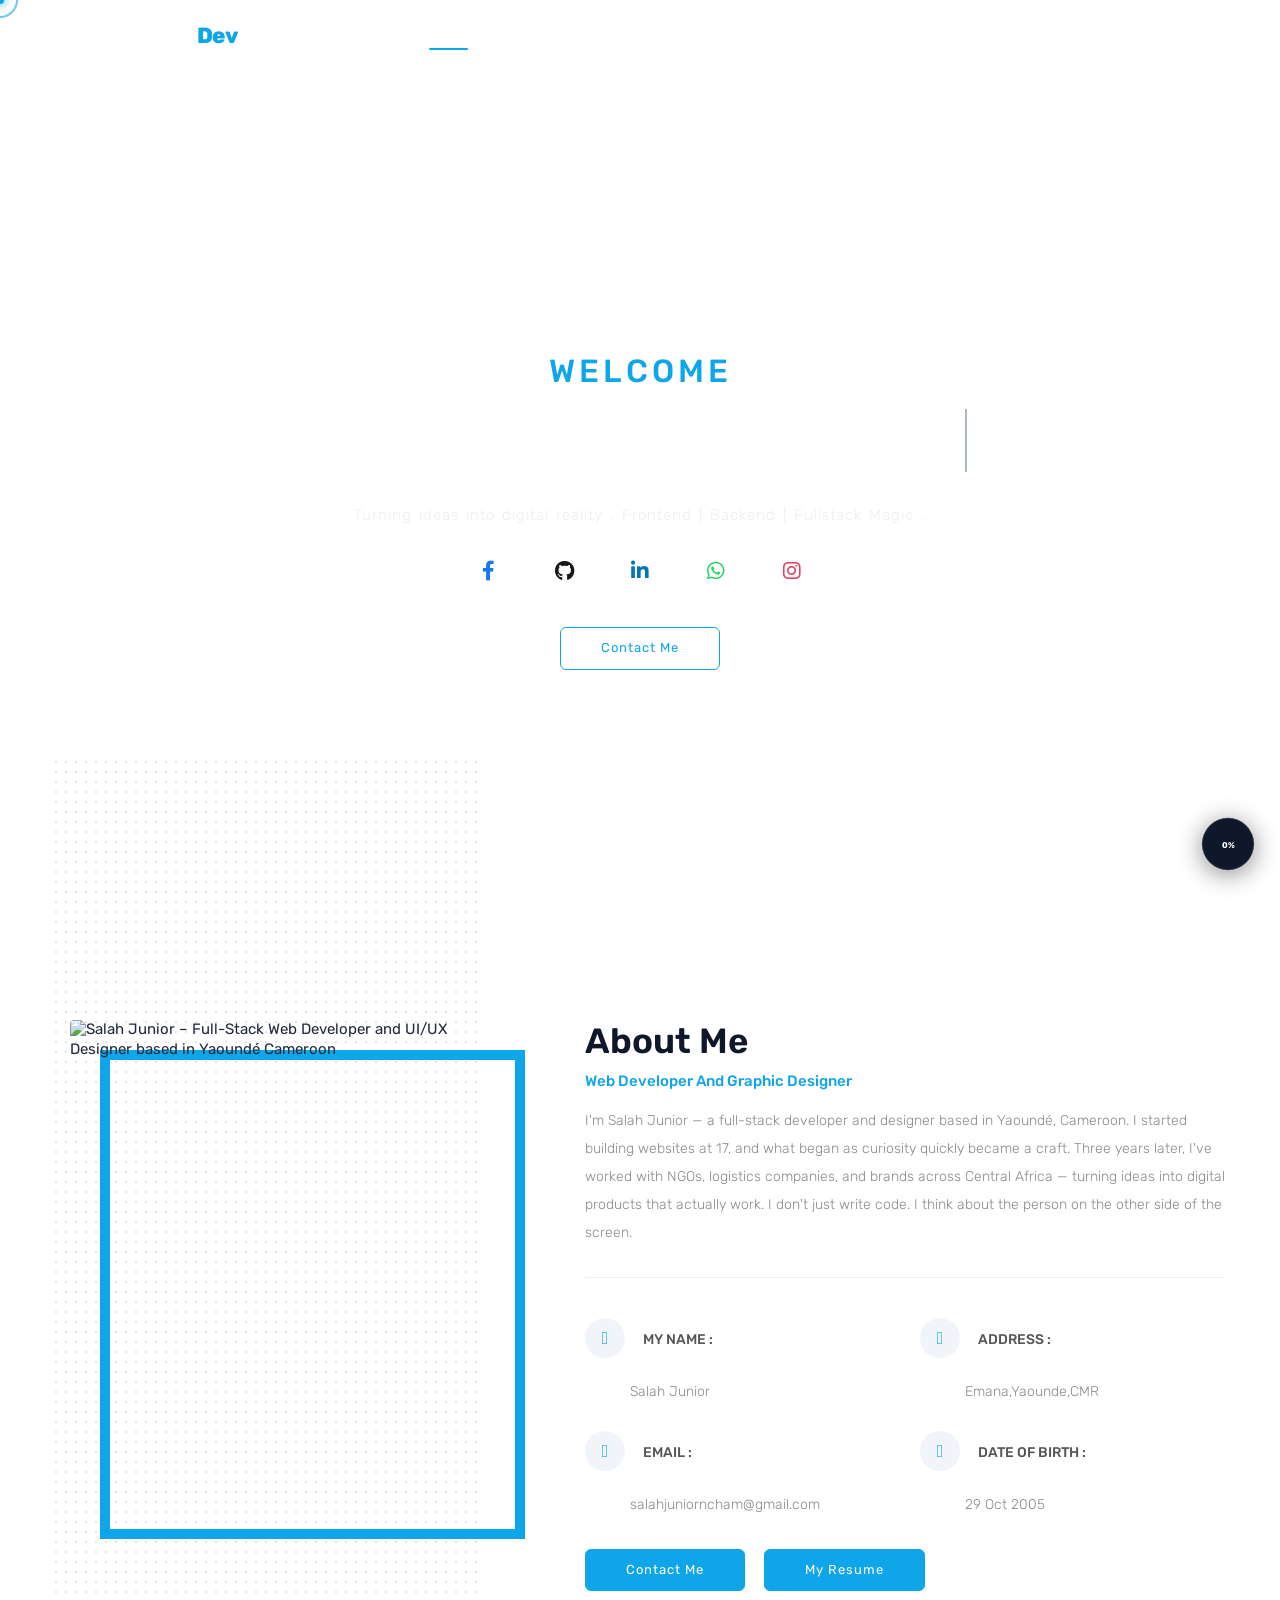
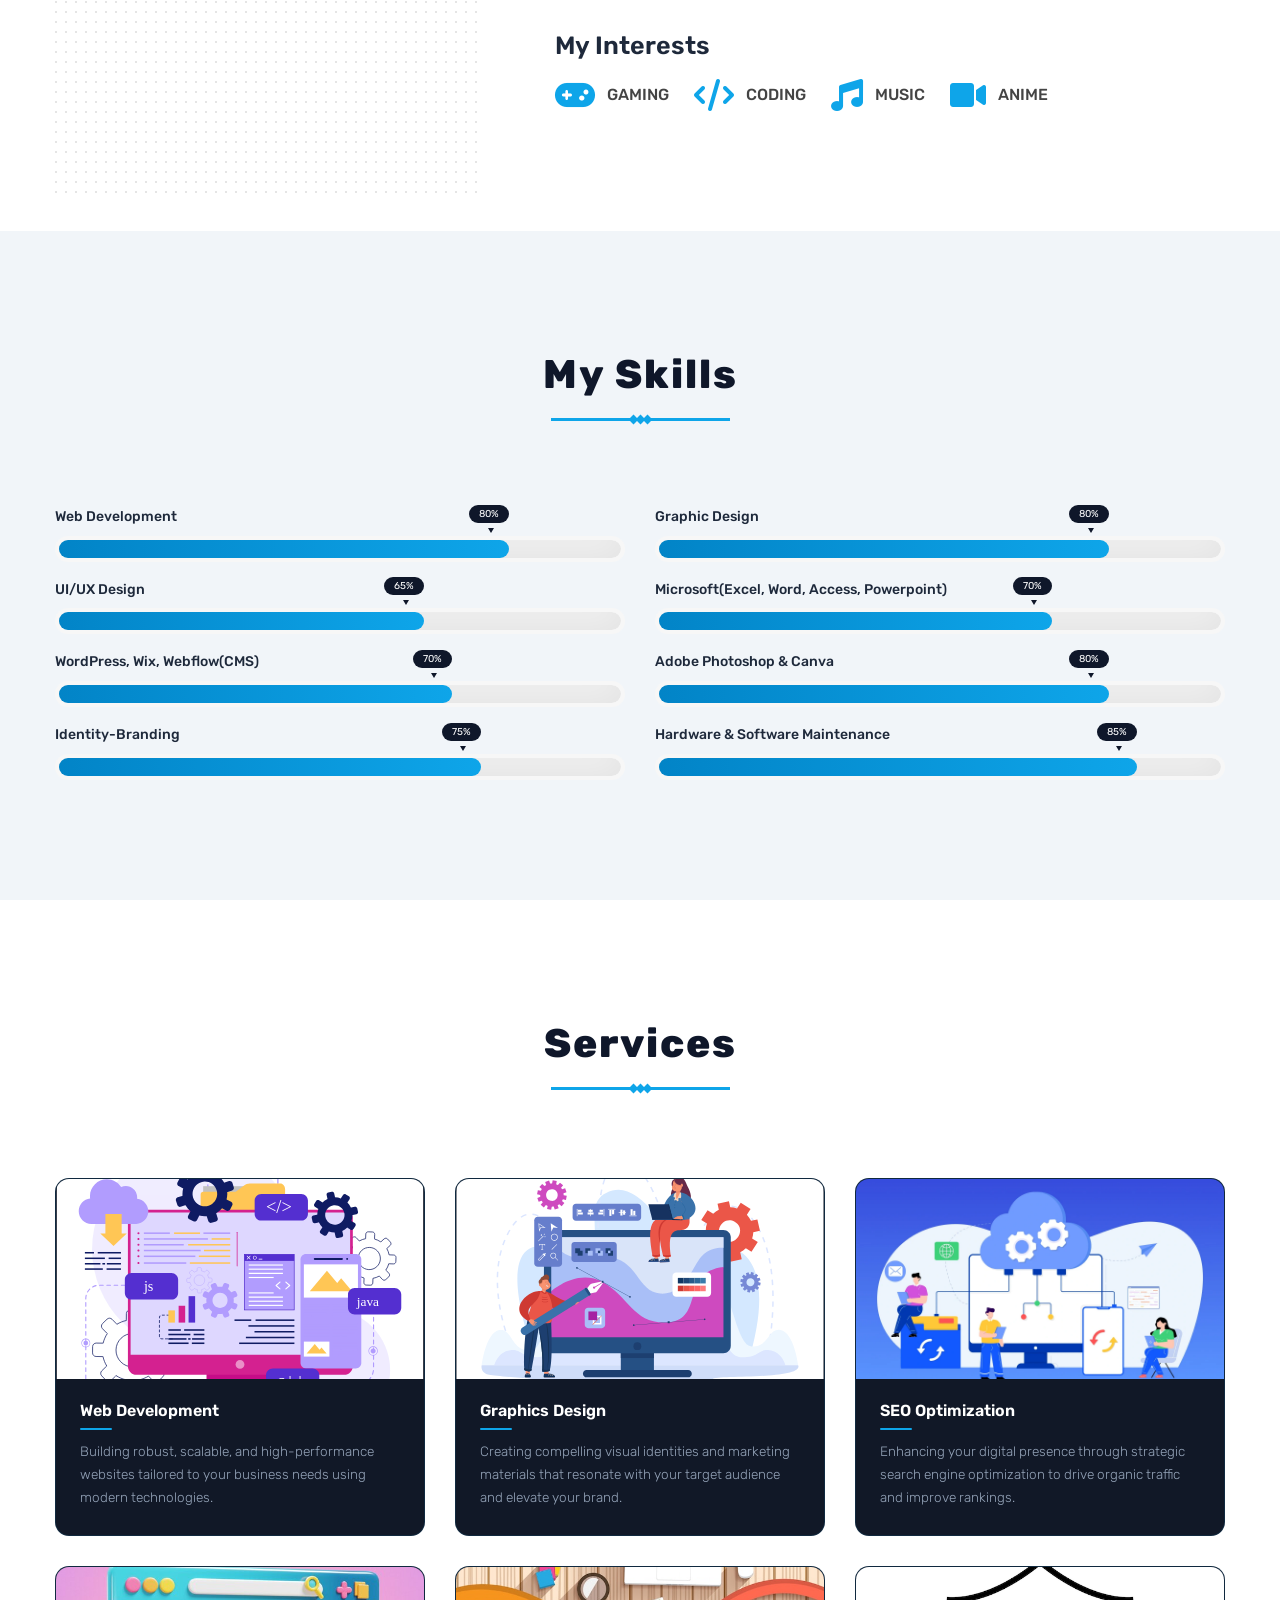
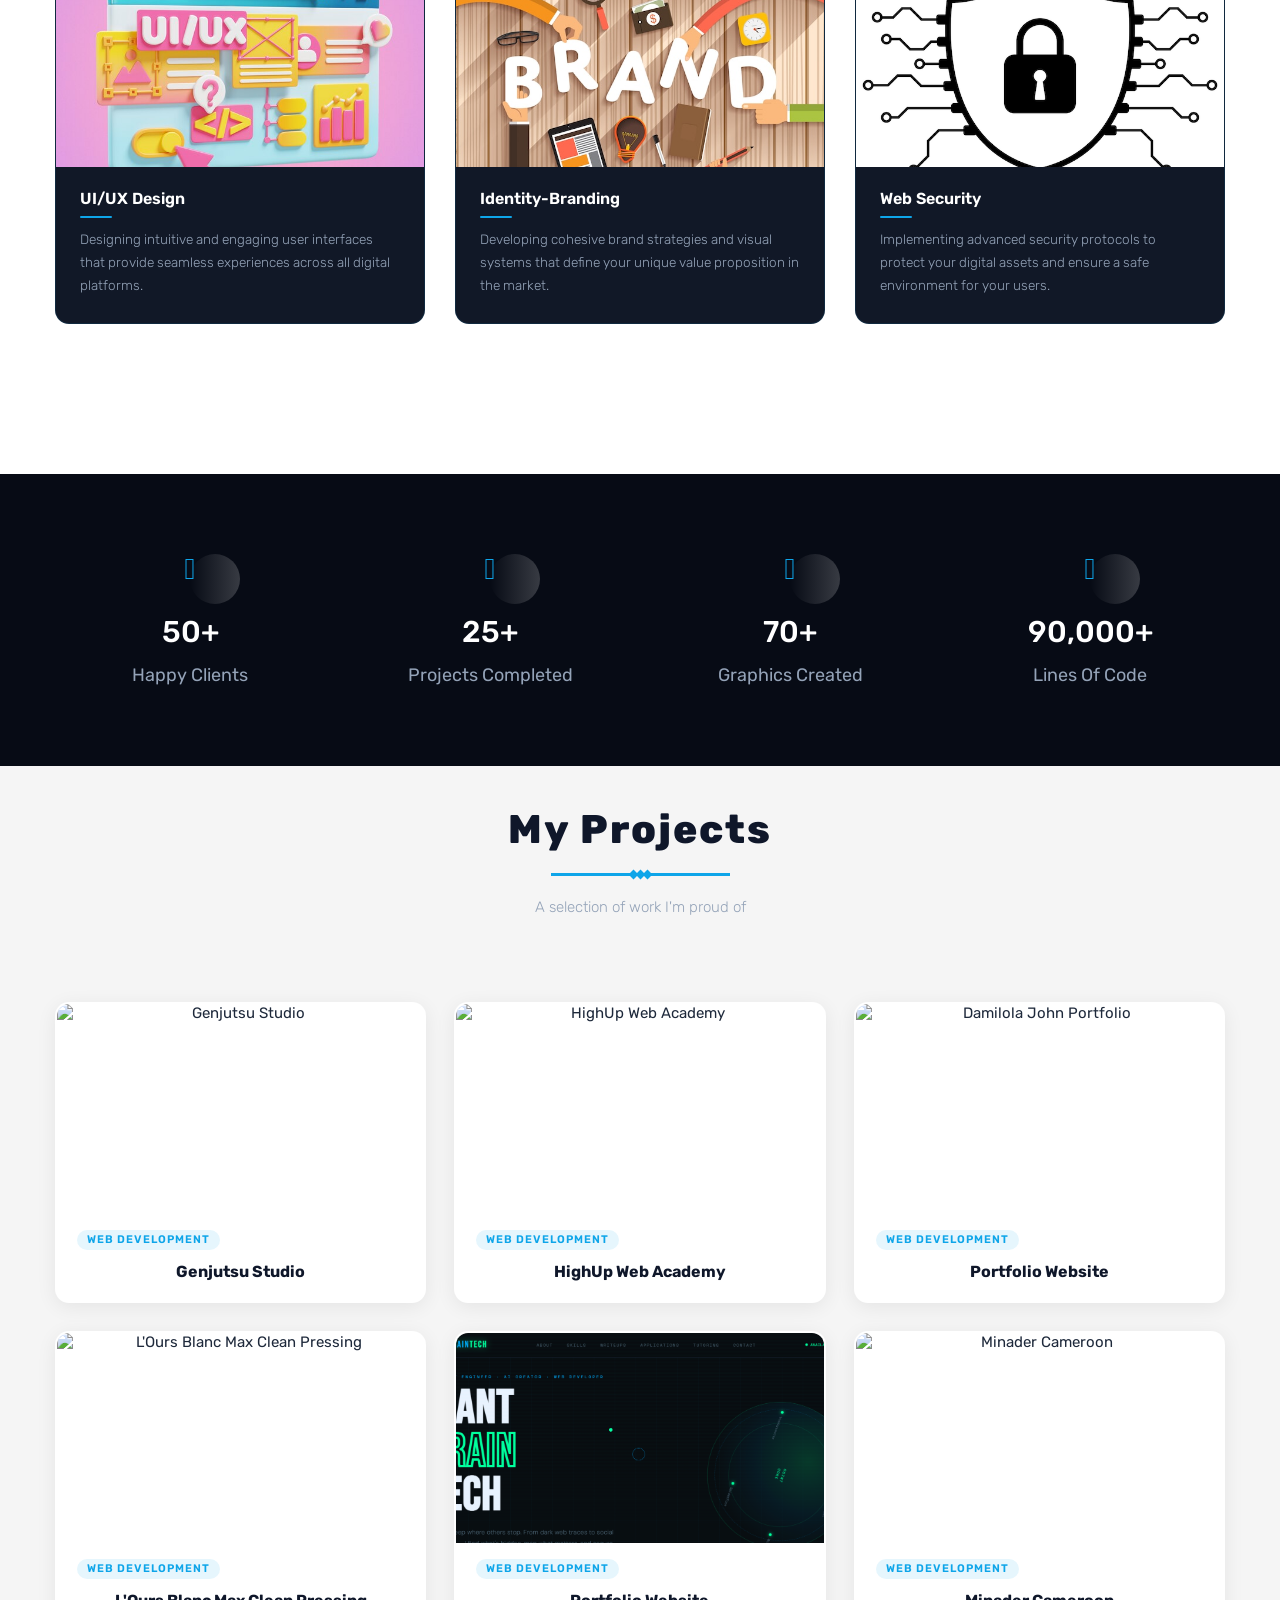
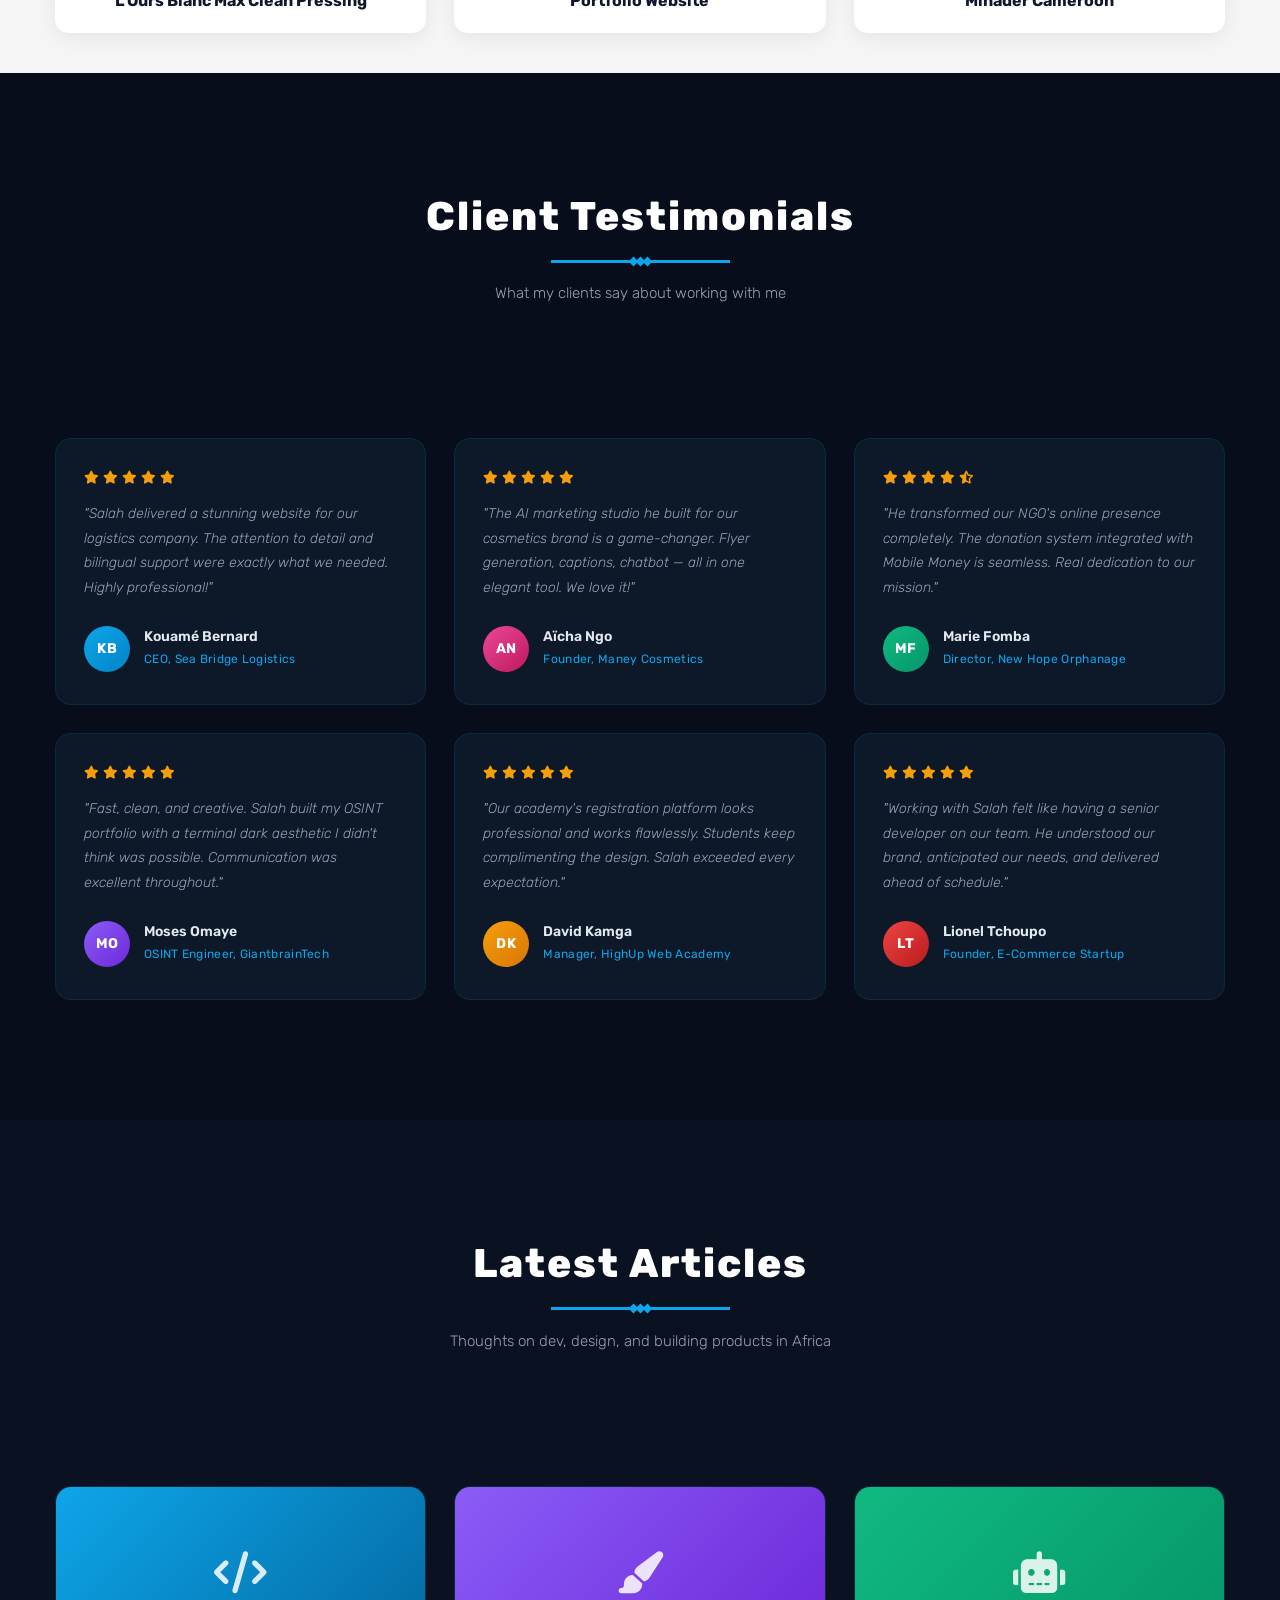
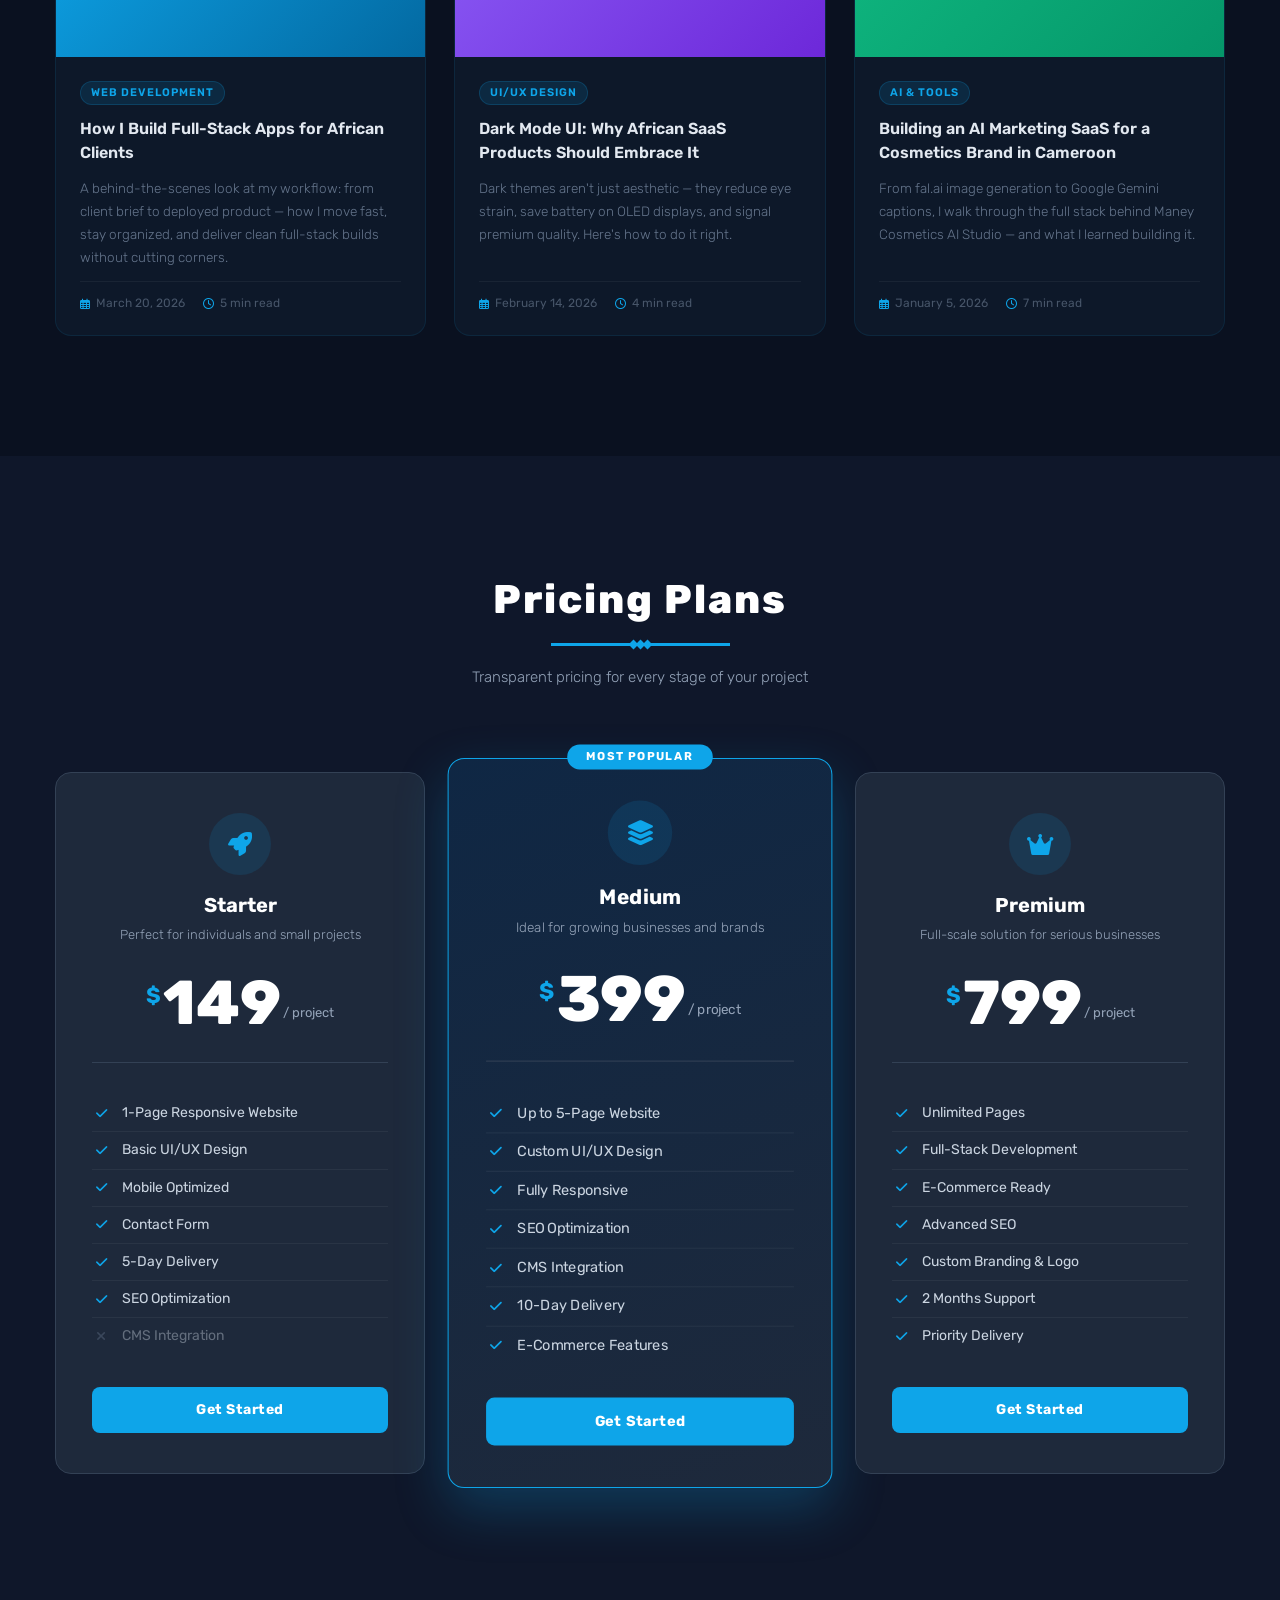
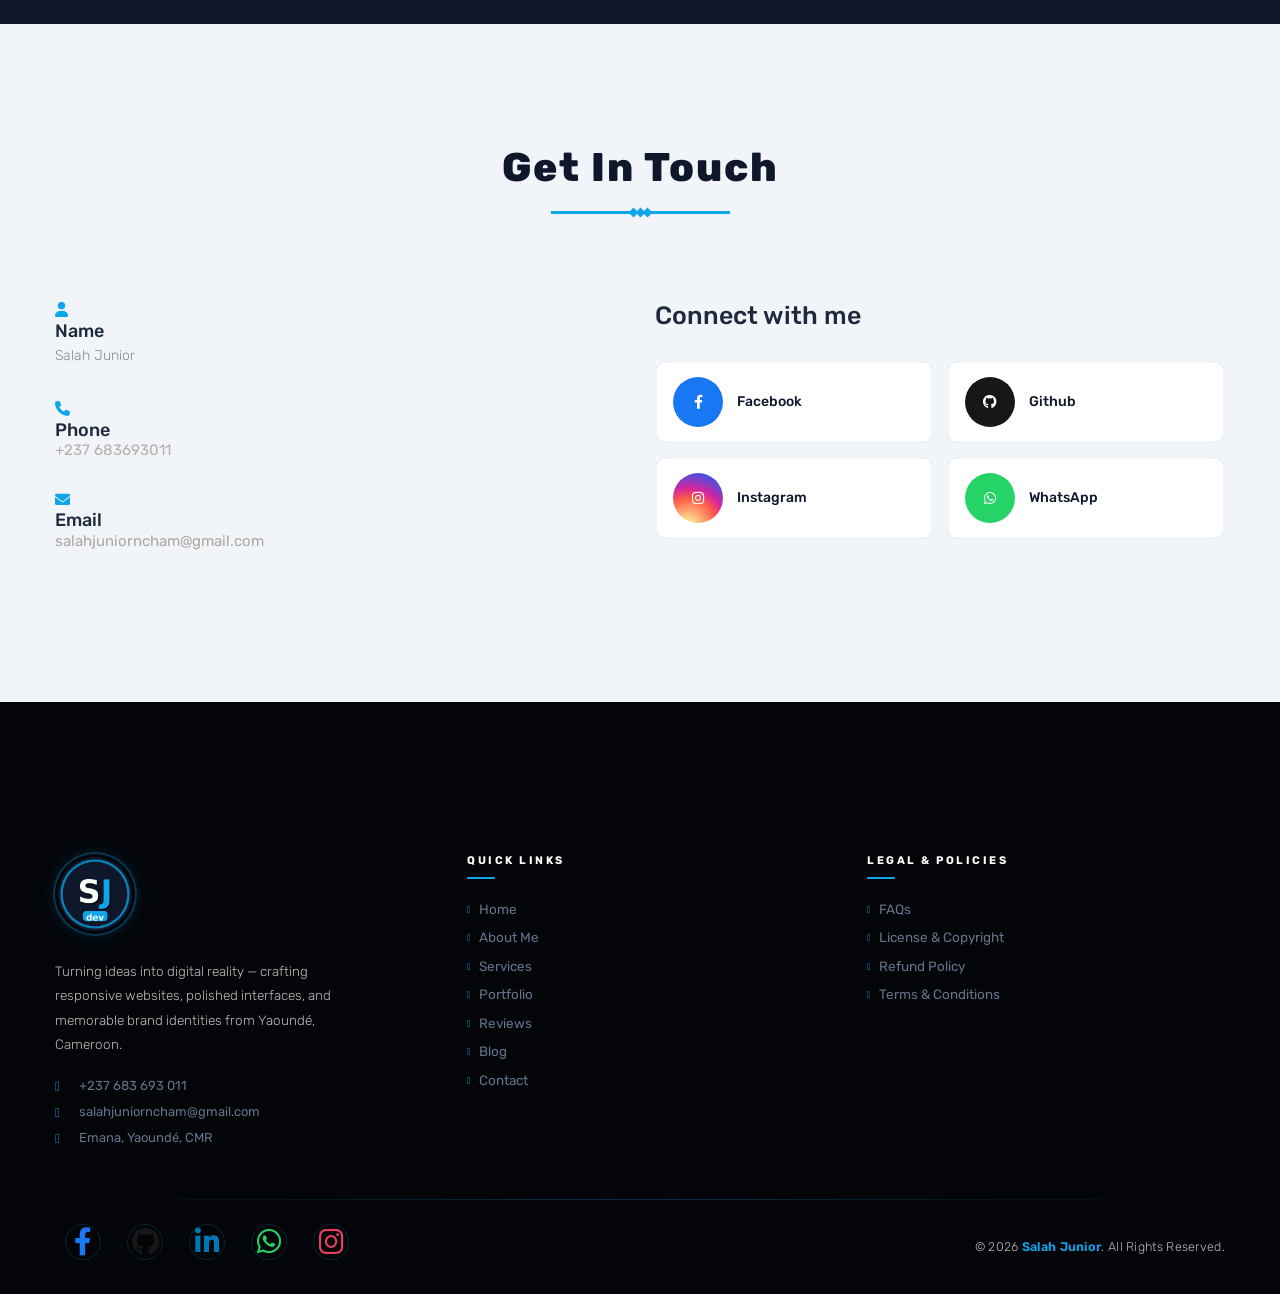
==== commit 6e66a6ee: "Add files via upload" ====
--- a/index.html
+++ b/index.html
@@ -168,6 +168,37 @@
 			/* Click ripple */
 			#cursor-dot.clicking {
 				transform: translate(-50%, -50%) scale(0.5);
+			}
+
+			/* Hero social icons — larger size + pop effect */
+			header#home .social .icon {
+				width: 52px;
+				height: 52px;
+				font-size: 20px;
+				display: inline-flex;
+				align-items: center;
+				justify-content: center;
+				border-radius: 50%;
+				transition: transform 0.3s cubic-bezier(0.34, 1.56, 0.64, 1), opacity 0.3s ease;
+				transform: translateY(0) scale(1);
+			}
+
+			/* Pop UP the hovered icon */
+			header#home .social .icon:hover {
+				transform: translateY(-10px) scale(1.2) !important;
+			}
+
+			/* Pop DOWN all siblings when any icon is hovered */
+			header#home .social:has(.icon:hover) .icon:not(:hover) {
+				transform: translateY(4px) scale(0.88);
+				opacity: 0.55;
+			}
+
+			/* Hero background centered on mobile & tablet */
+			@media (max-width: 1024px) {
+				header#home {
+					background-position: 75% center !important;
+				}
 			}
 		</style>
 
@@ -387,7 +418,7 @@
     	<!-- =====================================
     	==== Start Header -->
 
-    	<header id="home" class="header valign bg-img" data-scroll-index="0" data-overlay-dark="0" data-background="img/bg.png" data-stellar-background-ratio="0.5" style="background-image: url('https://res.cloudinary.com/drmamswdc/image/upload/q_auto/f_auto/v1776264166/bg_btvkdf.png'); background-size: cover; background-position: center; background-repeat: no-repeat;">
+    	<header id="home" class="header valign bg-img" data-scroll-index="0" data-overlay-dark="0" data-background="img/bg.png" data-stellar-background-ratio="0.5" style="background-image: url('https://res.cloudinary.com/drmamswdc/image/upload/v1778232403/Screenshot_2026-05-08_101008_ugtpof.png'); background-size: cover; background-position: center; background-repeat: no-repeat;">
 
     		<div class="container">
     			<div class="row">
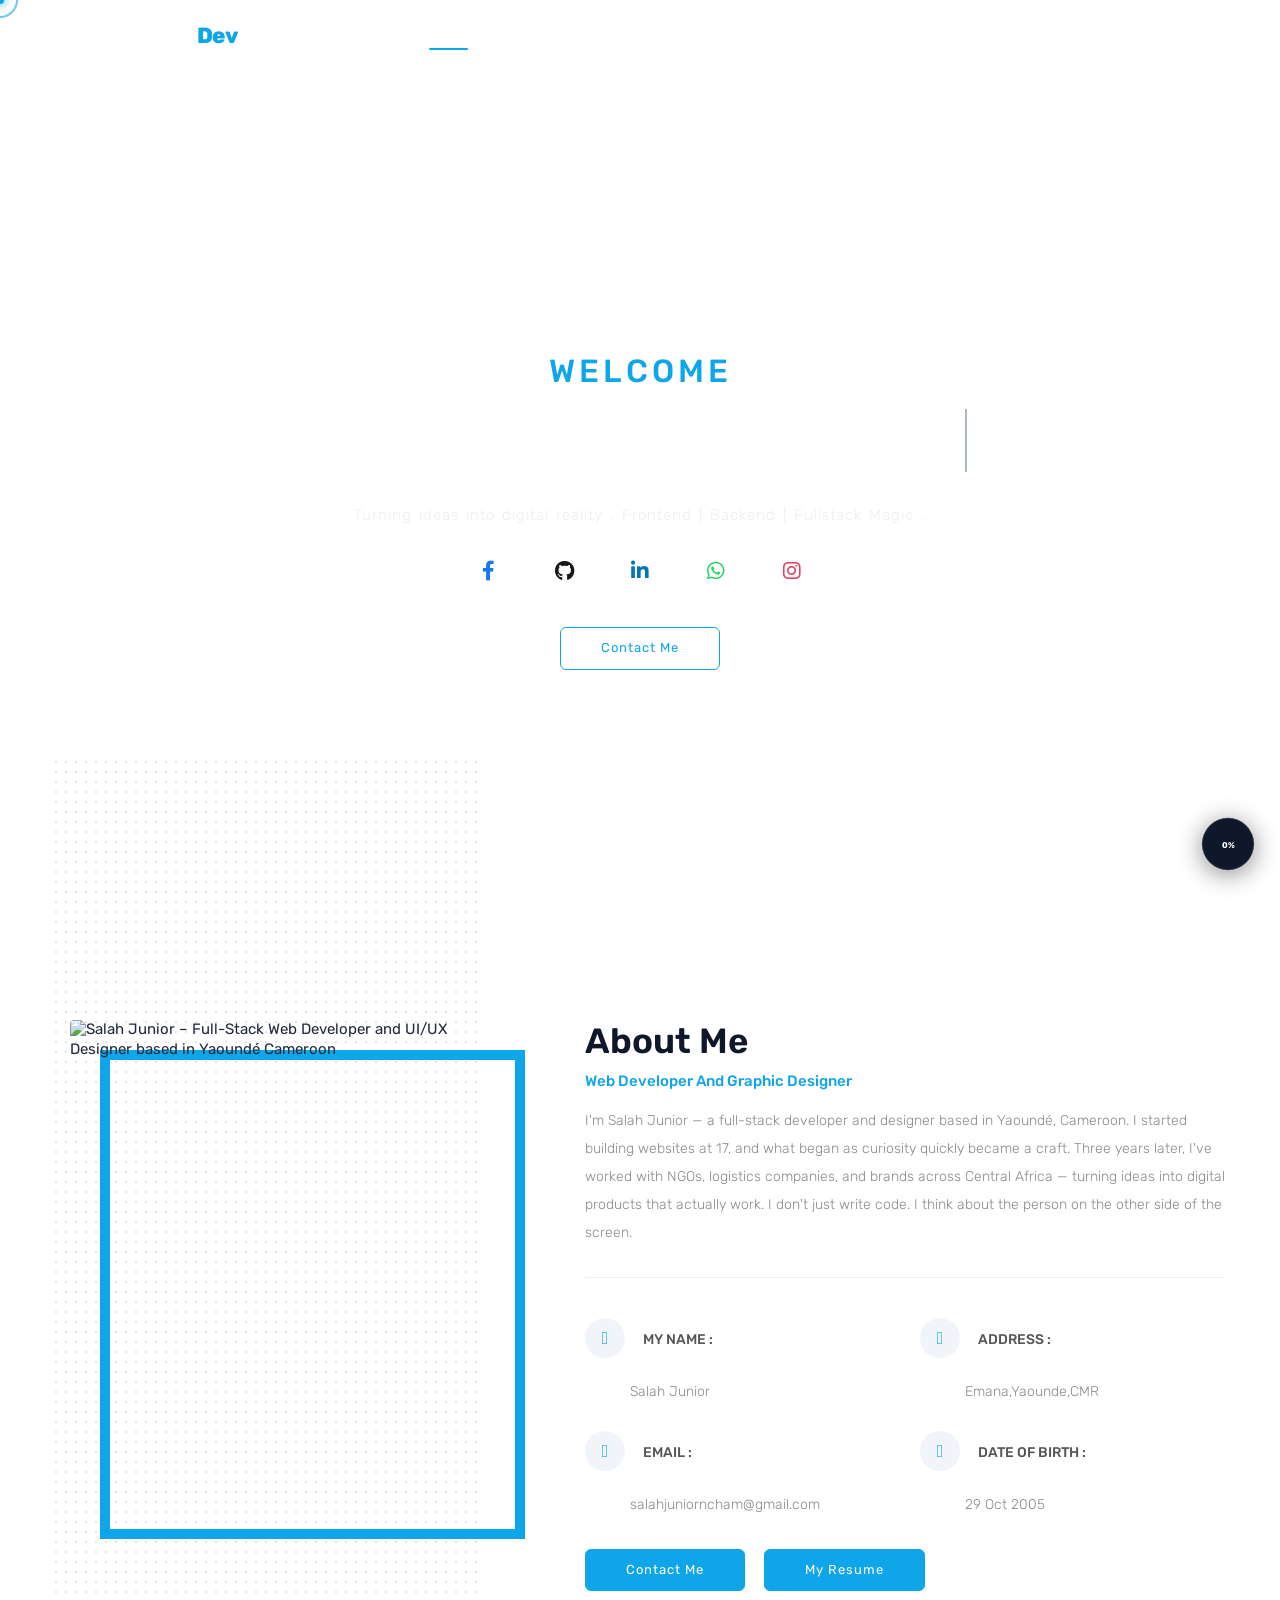
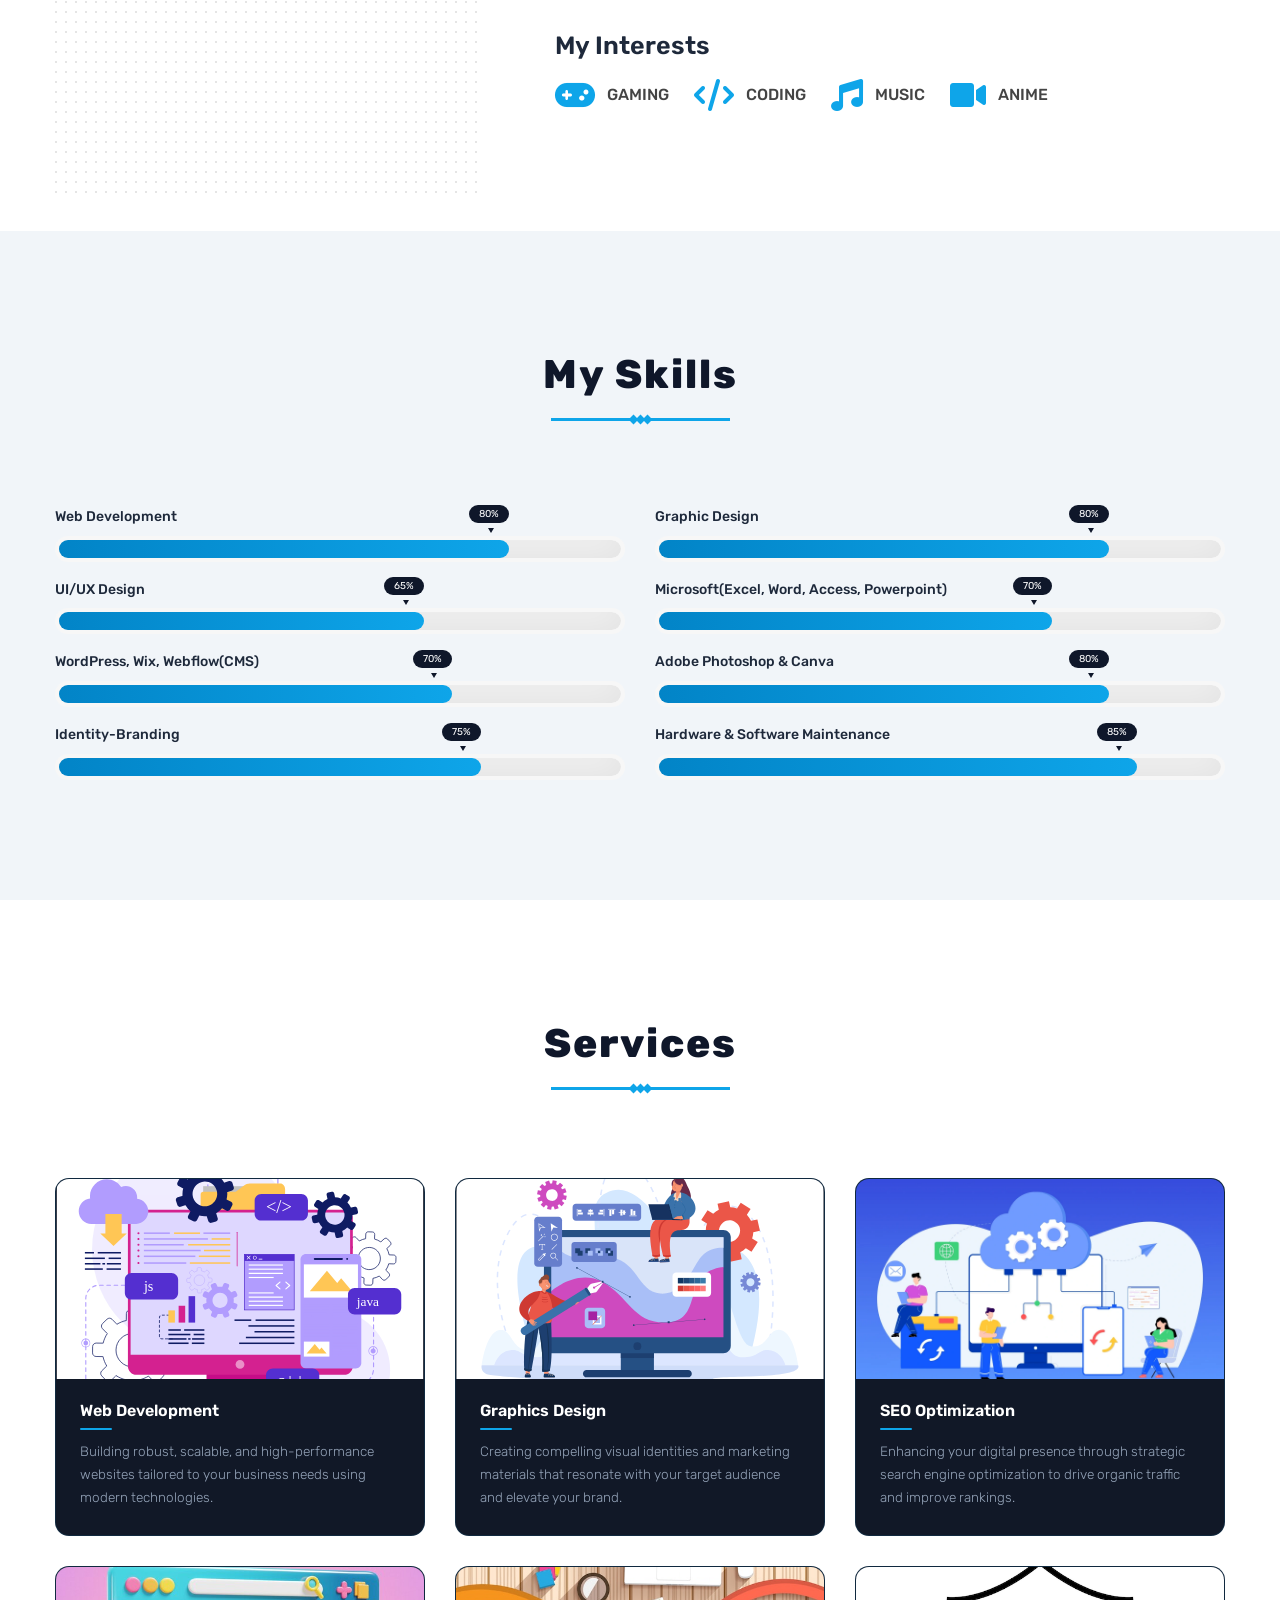
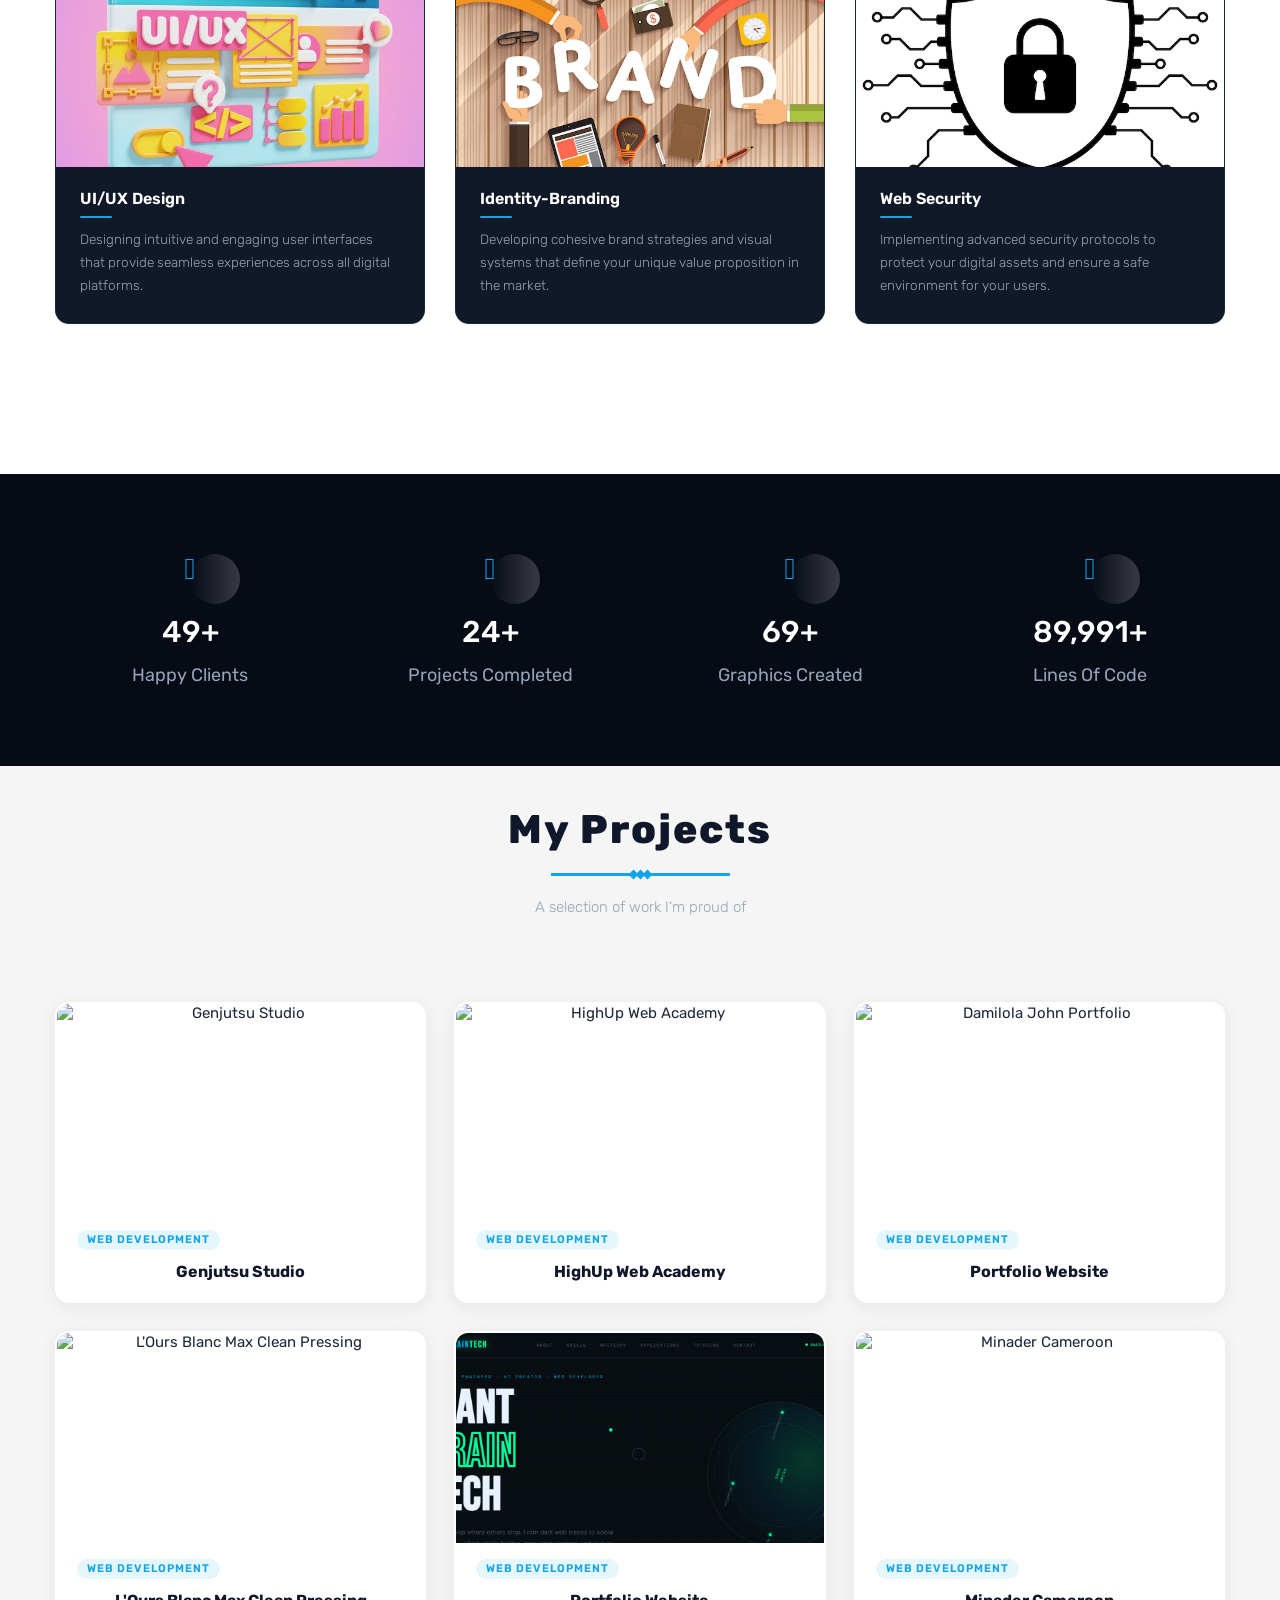
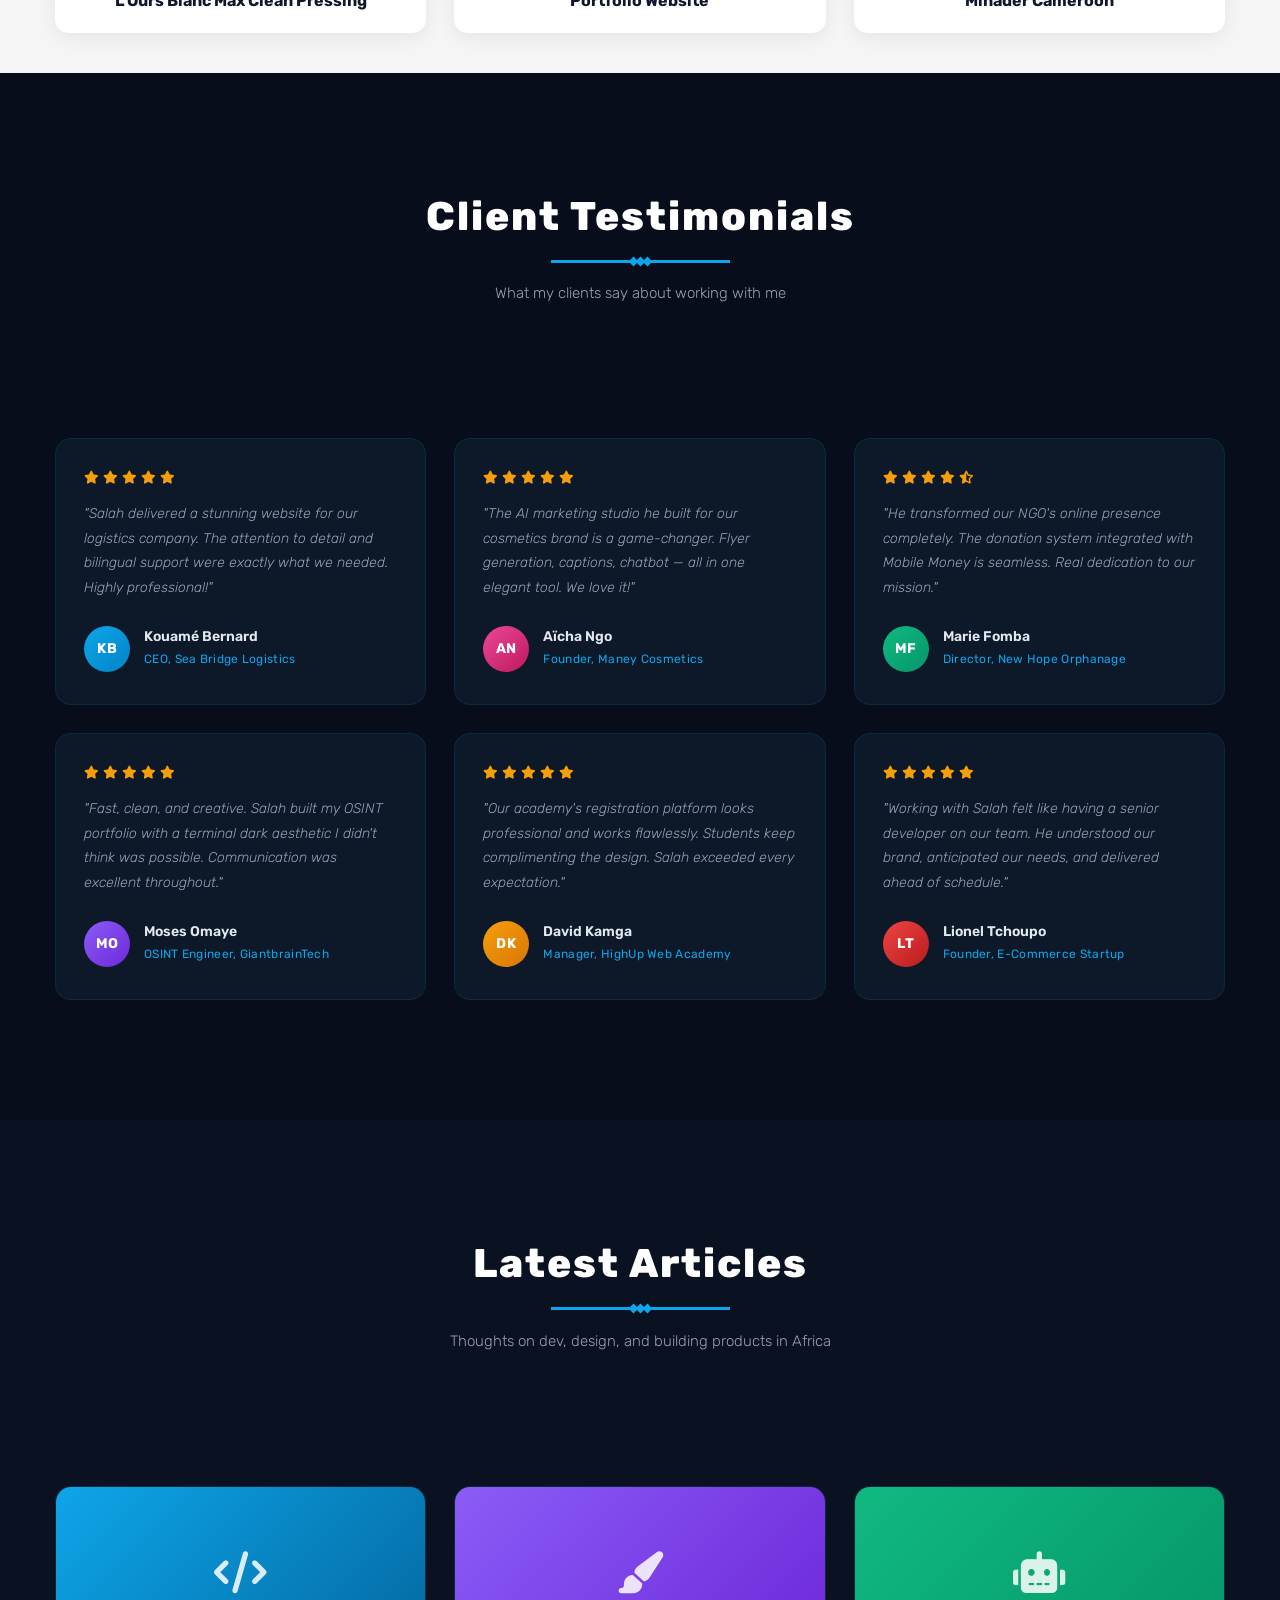
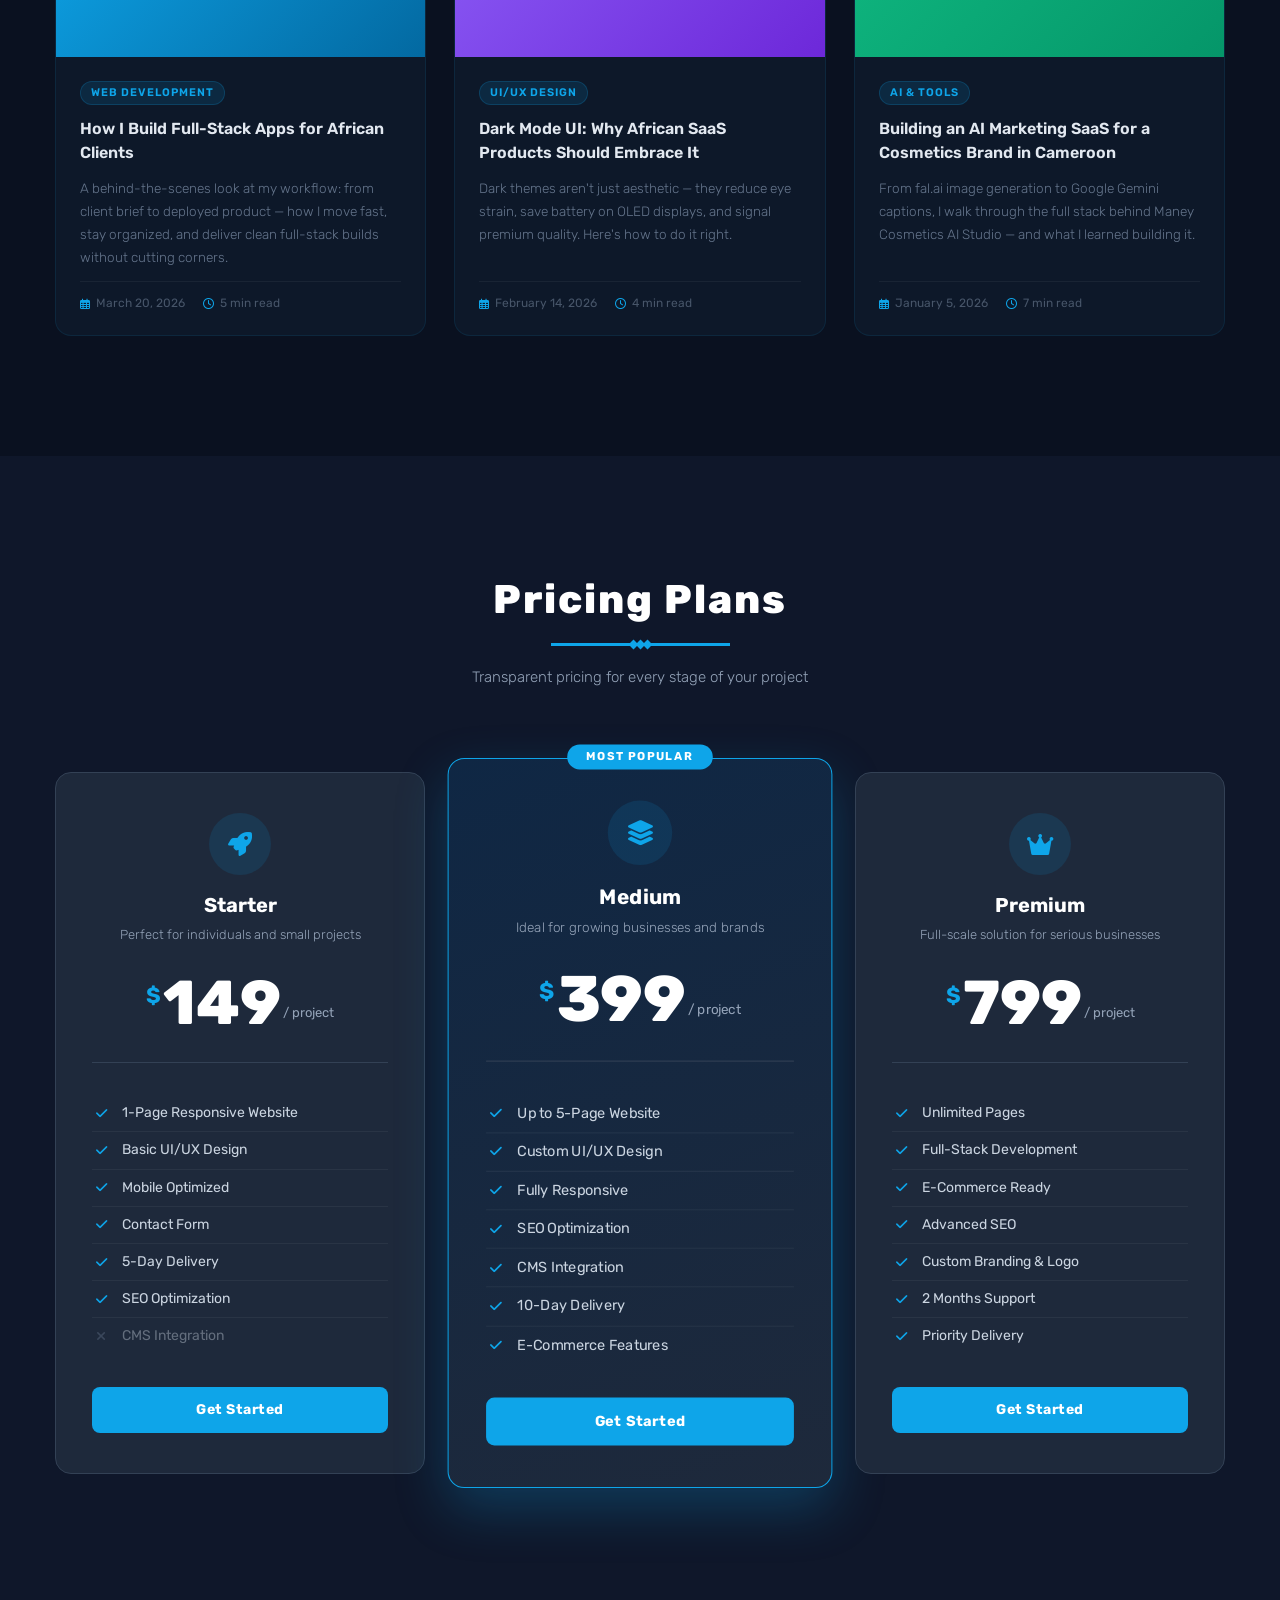
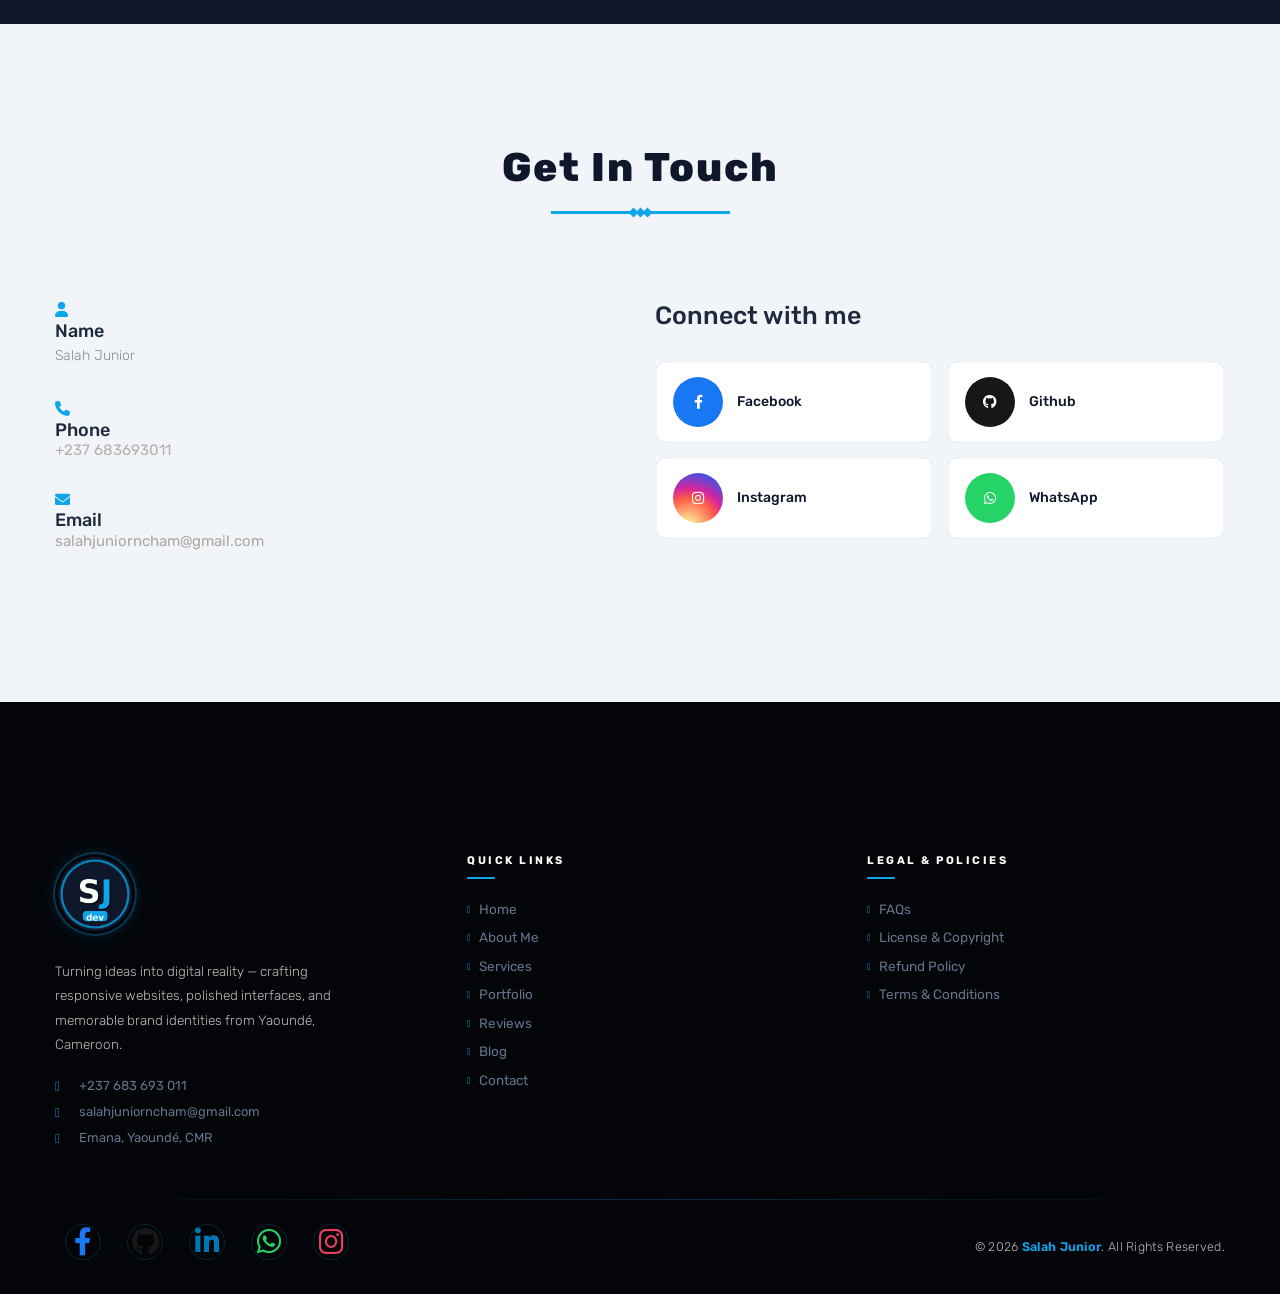
==== commit 396690ed: "Update index.html" ====
--- a/index.html
+++ b/index.html
@@ -894,7 +894,7 @@
         <div class="portfolio-card-img">
           <img src="https://res.cloudinary.com/drmamswdc/image/upload/v1777478691/Screenshot_2026-04-29_090314_frpcgx.png" alt="Genjutsu Studio">
           <div class="portfolio-overlay">
-            <a href="https://genjutsu-ten.vercel.app/" target="_blank" rel="noopener" class="view-project-btn">View Project</a>
+            <a href="https://genjutsu-eight.vercel.app/" target="_blank" rel="noopener" class="view-project-btn">View Project</a>
           </div>
         </div>
         <div class="portfolio-card-body">
@@ -2158,4 +2158,4 @@
 			document.addEventListener('mouseup',   function() { dot.classList.remove('clicking'); });
 
 		})();
-		</script>+		</script>
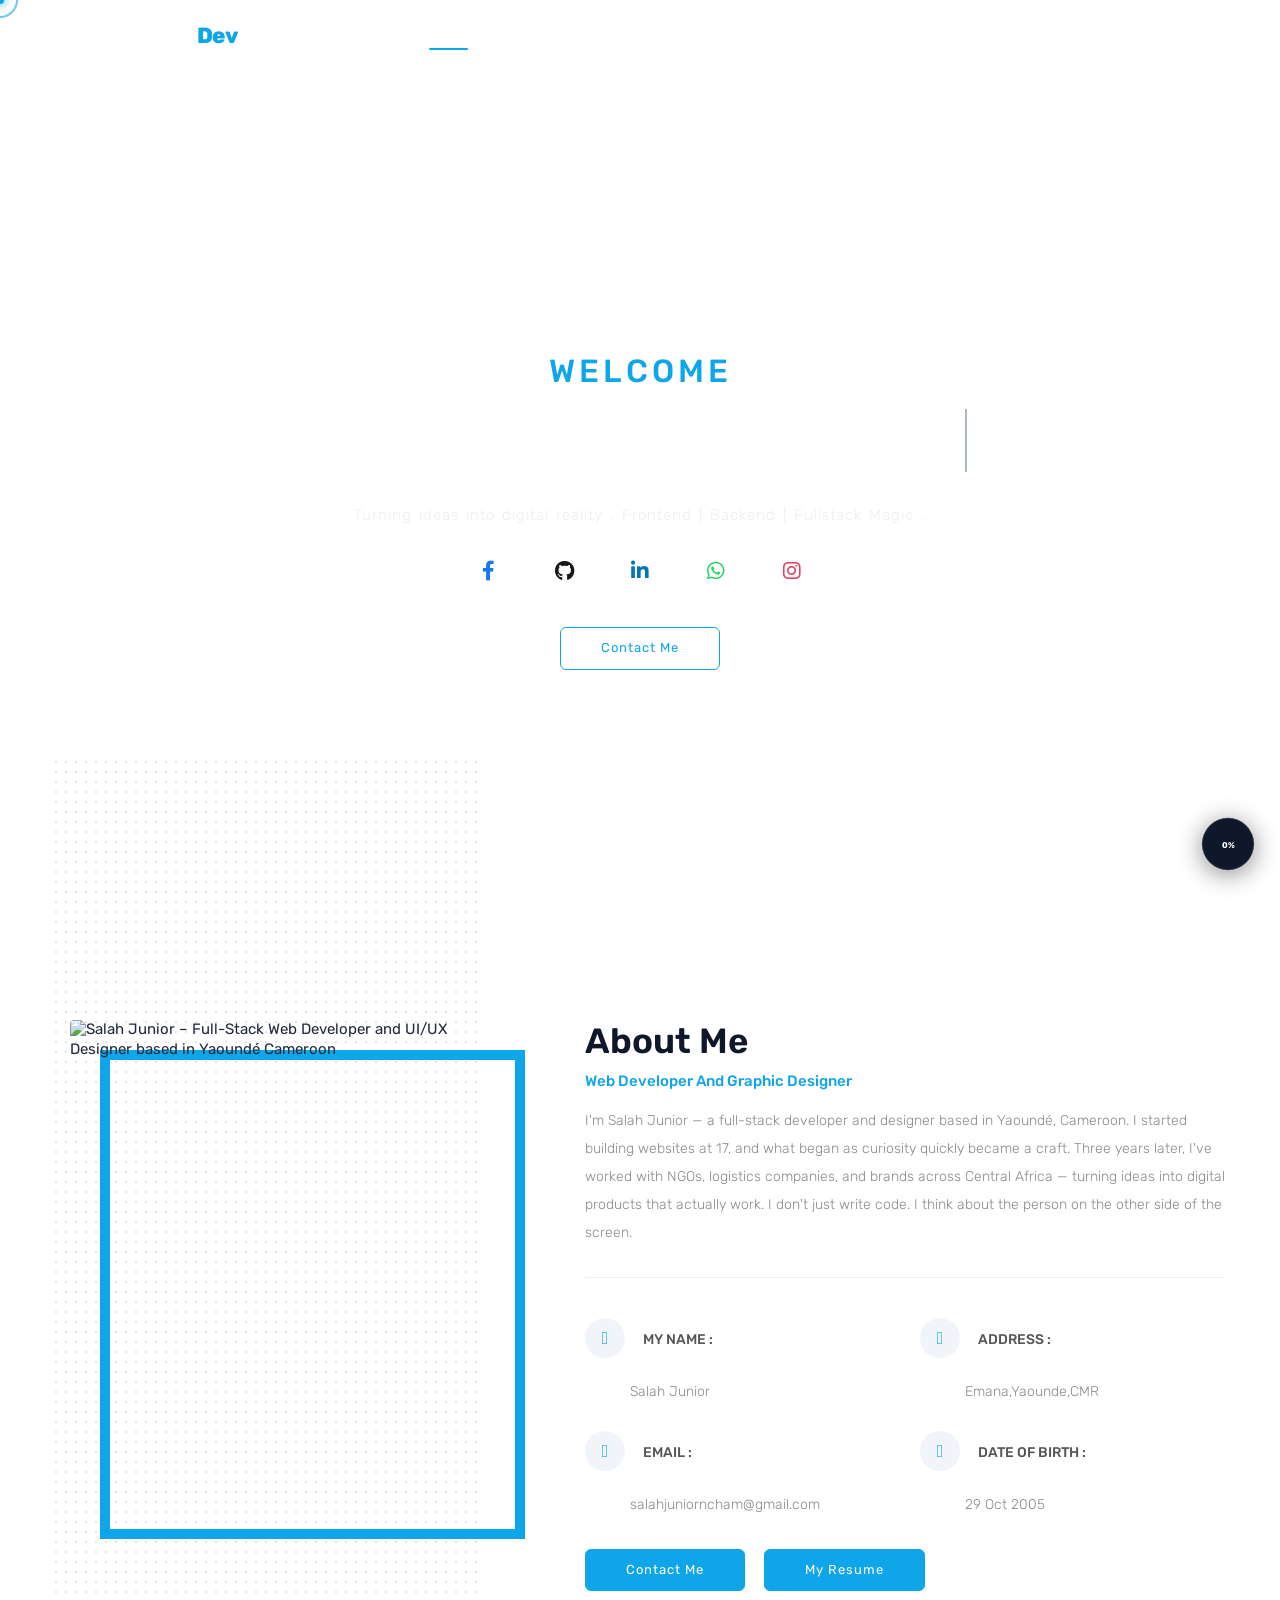
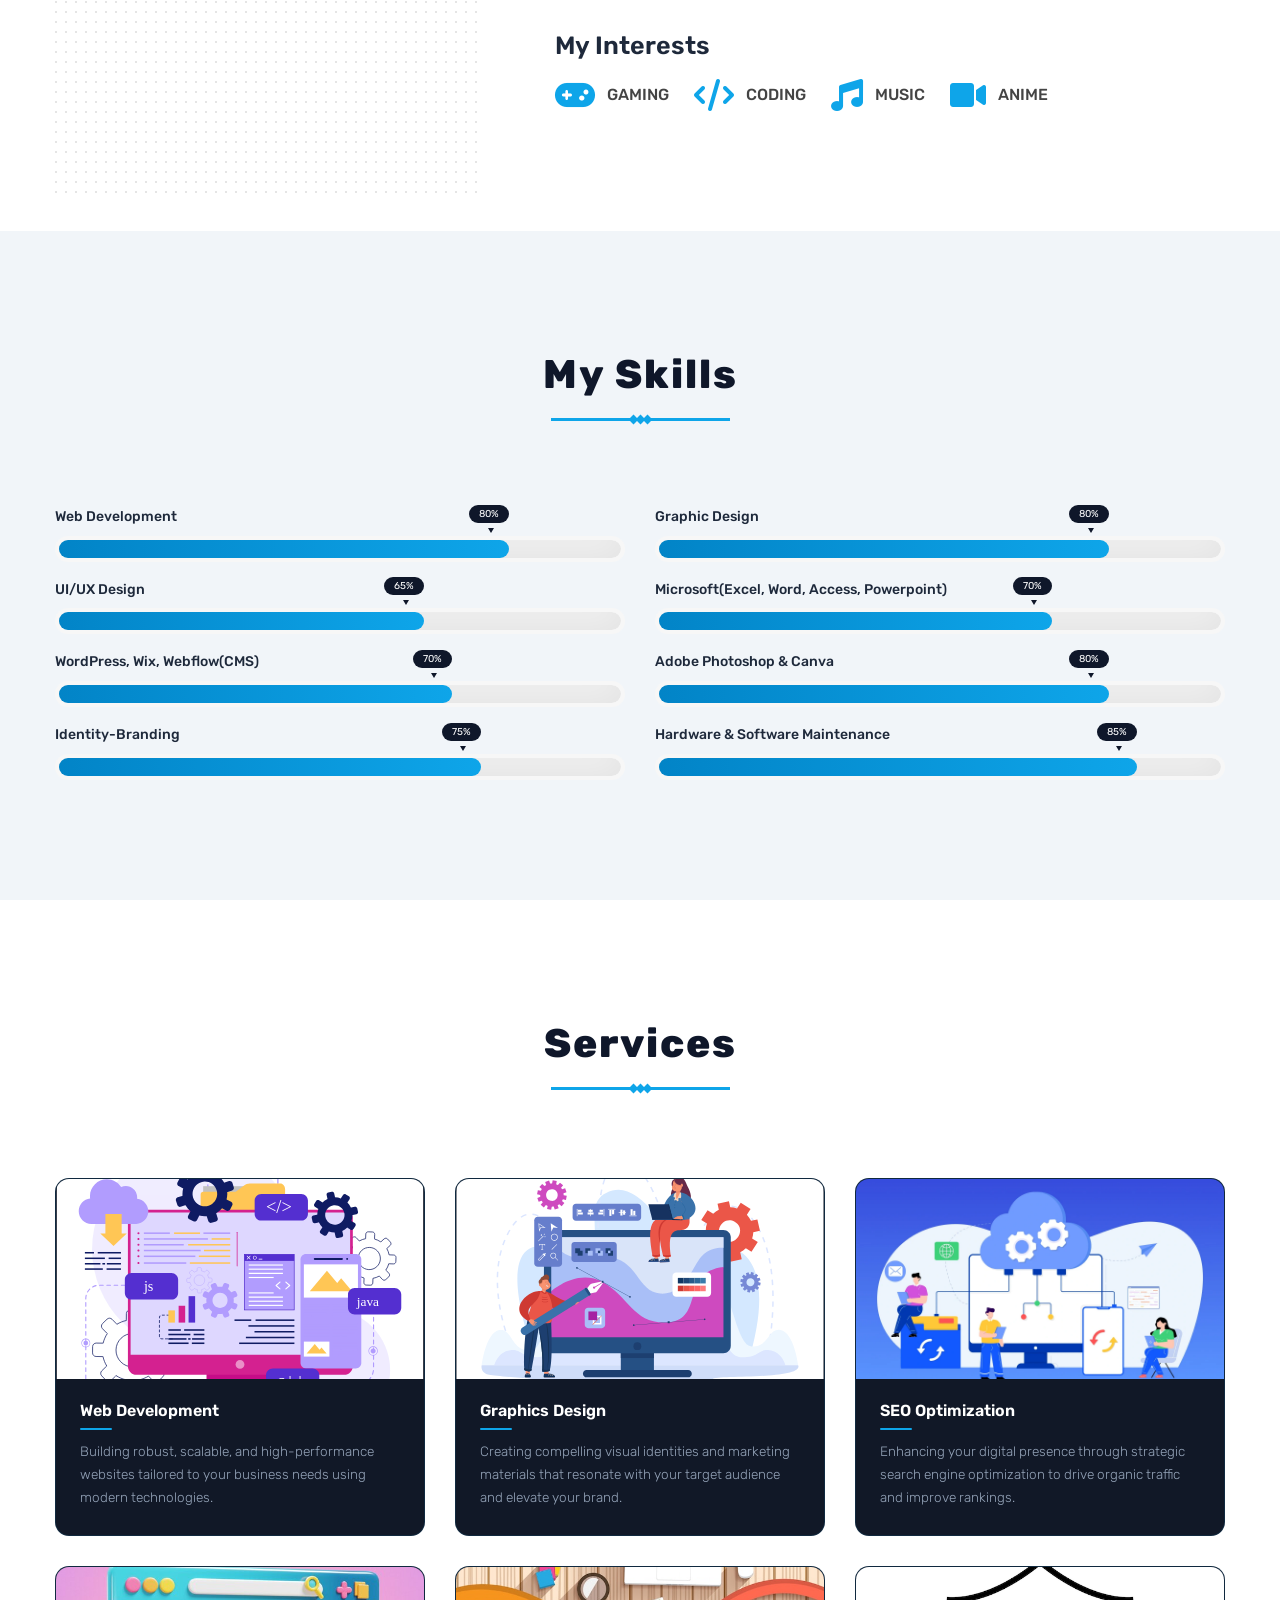
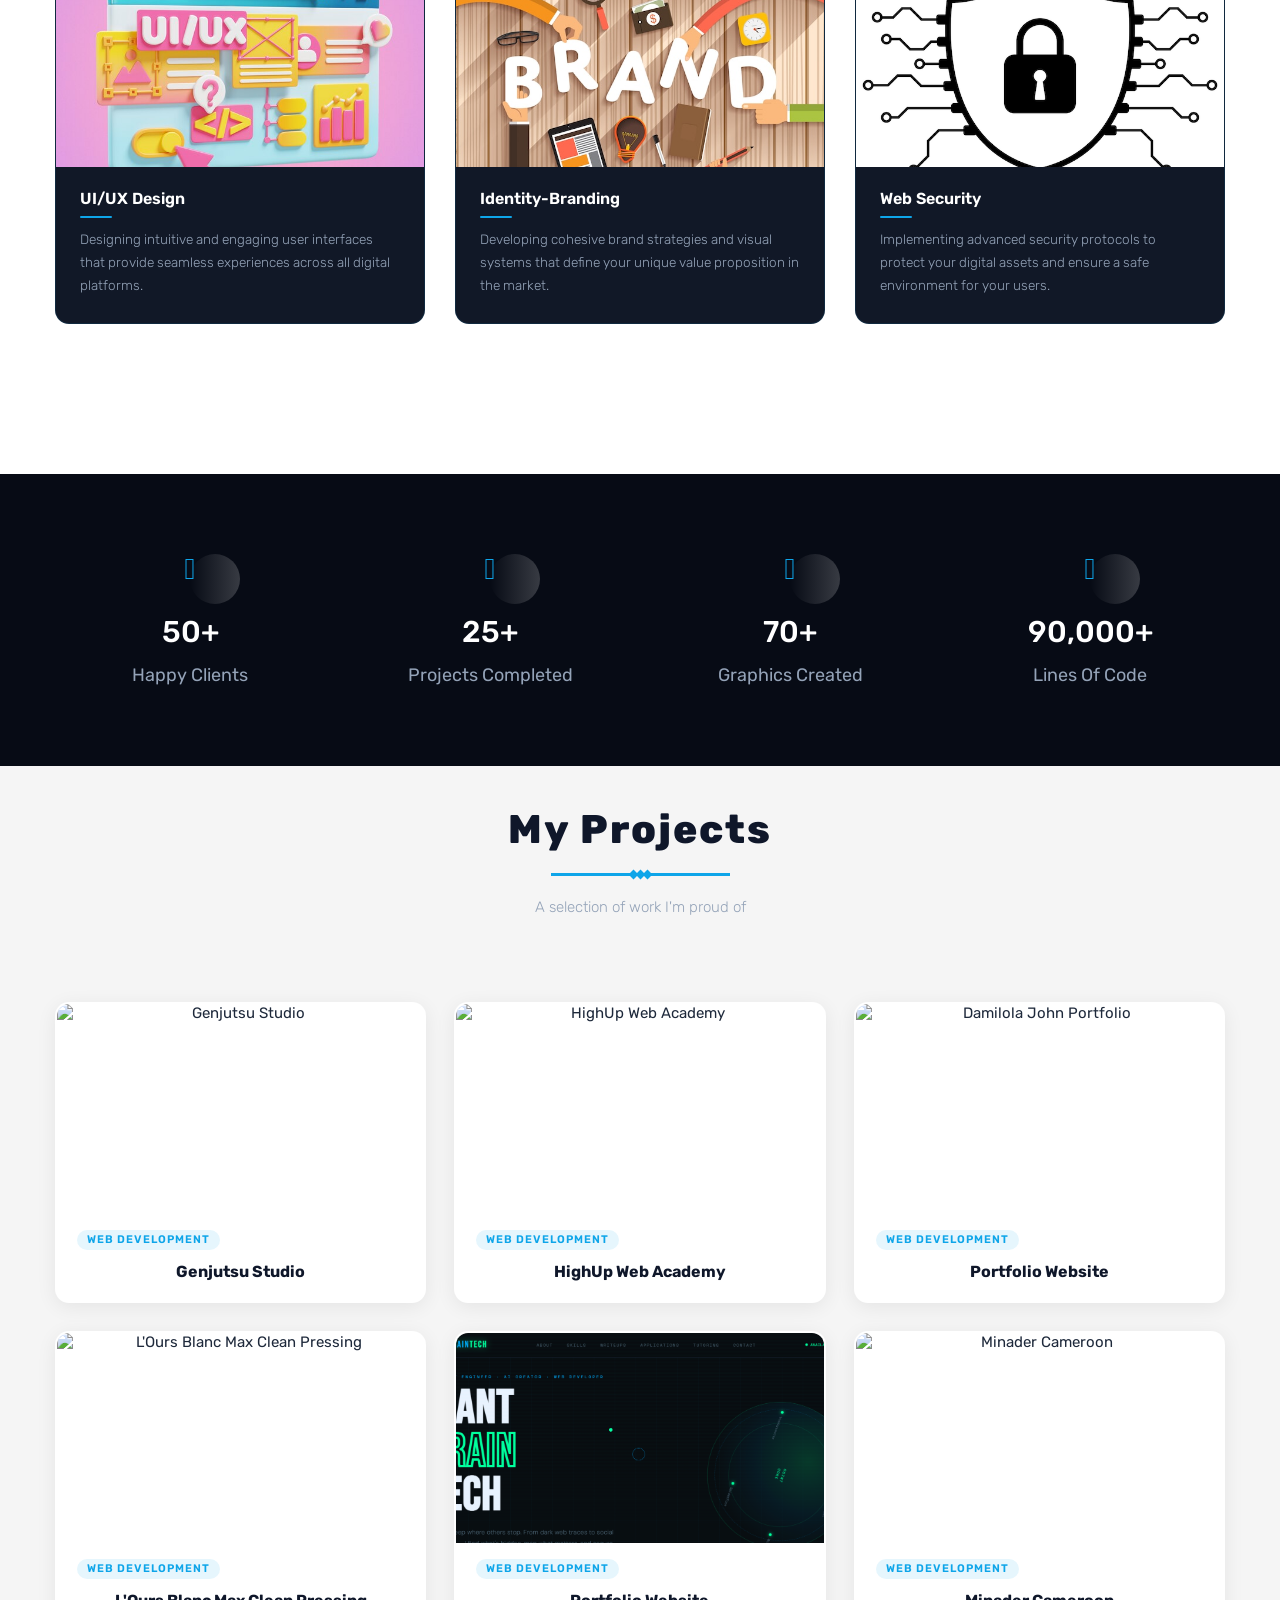
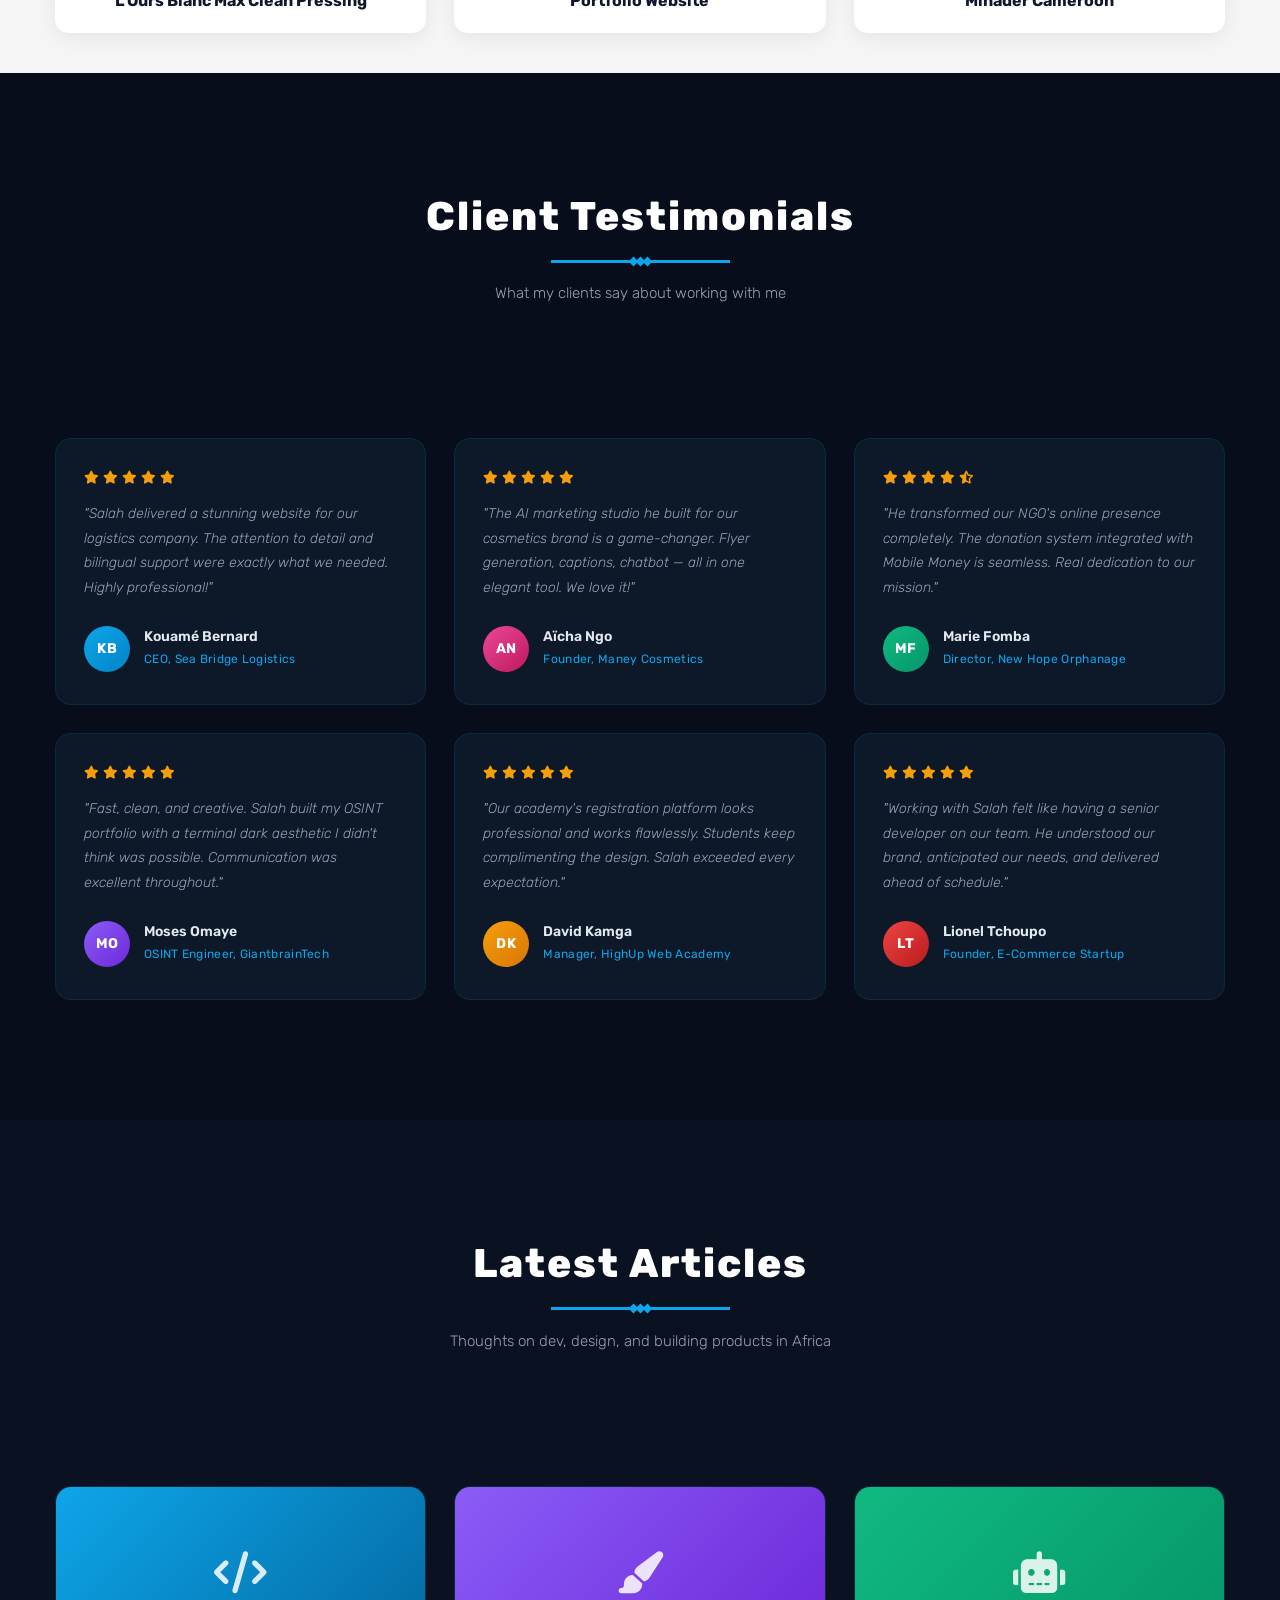
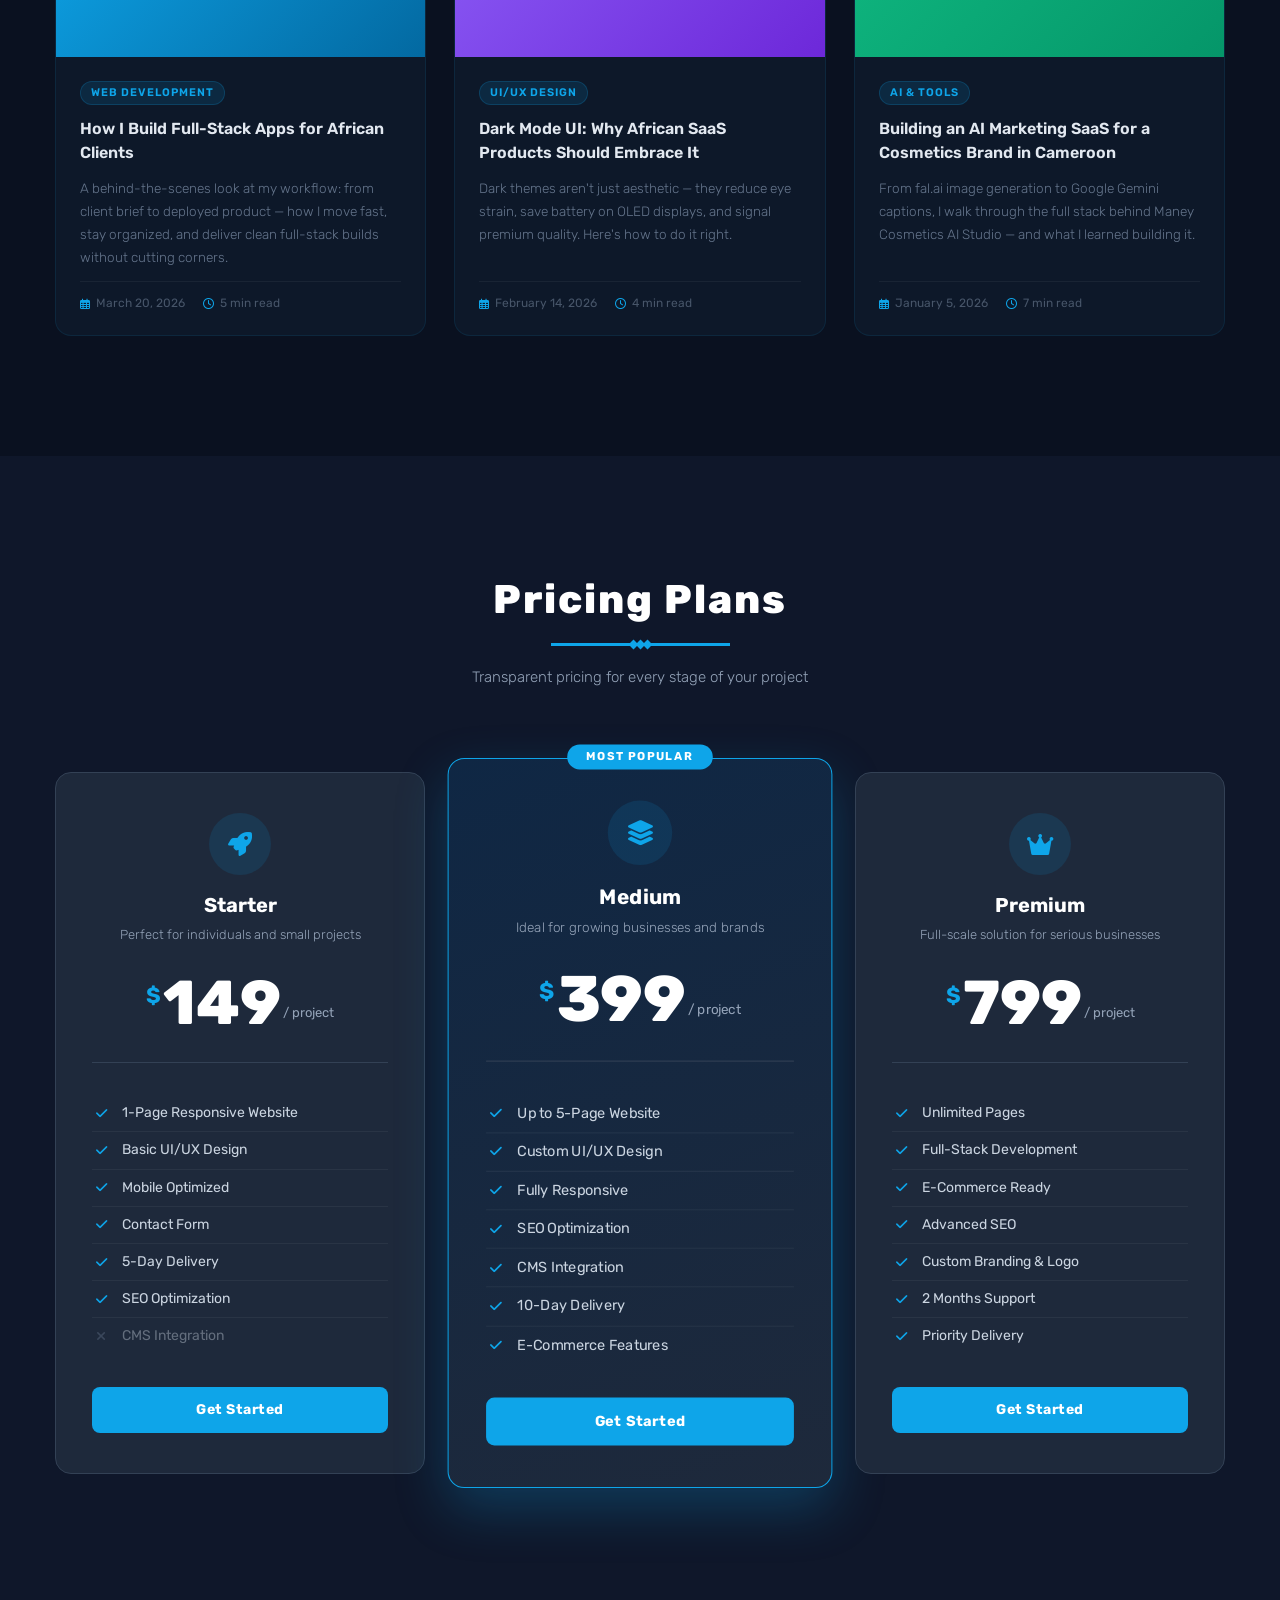
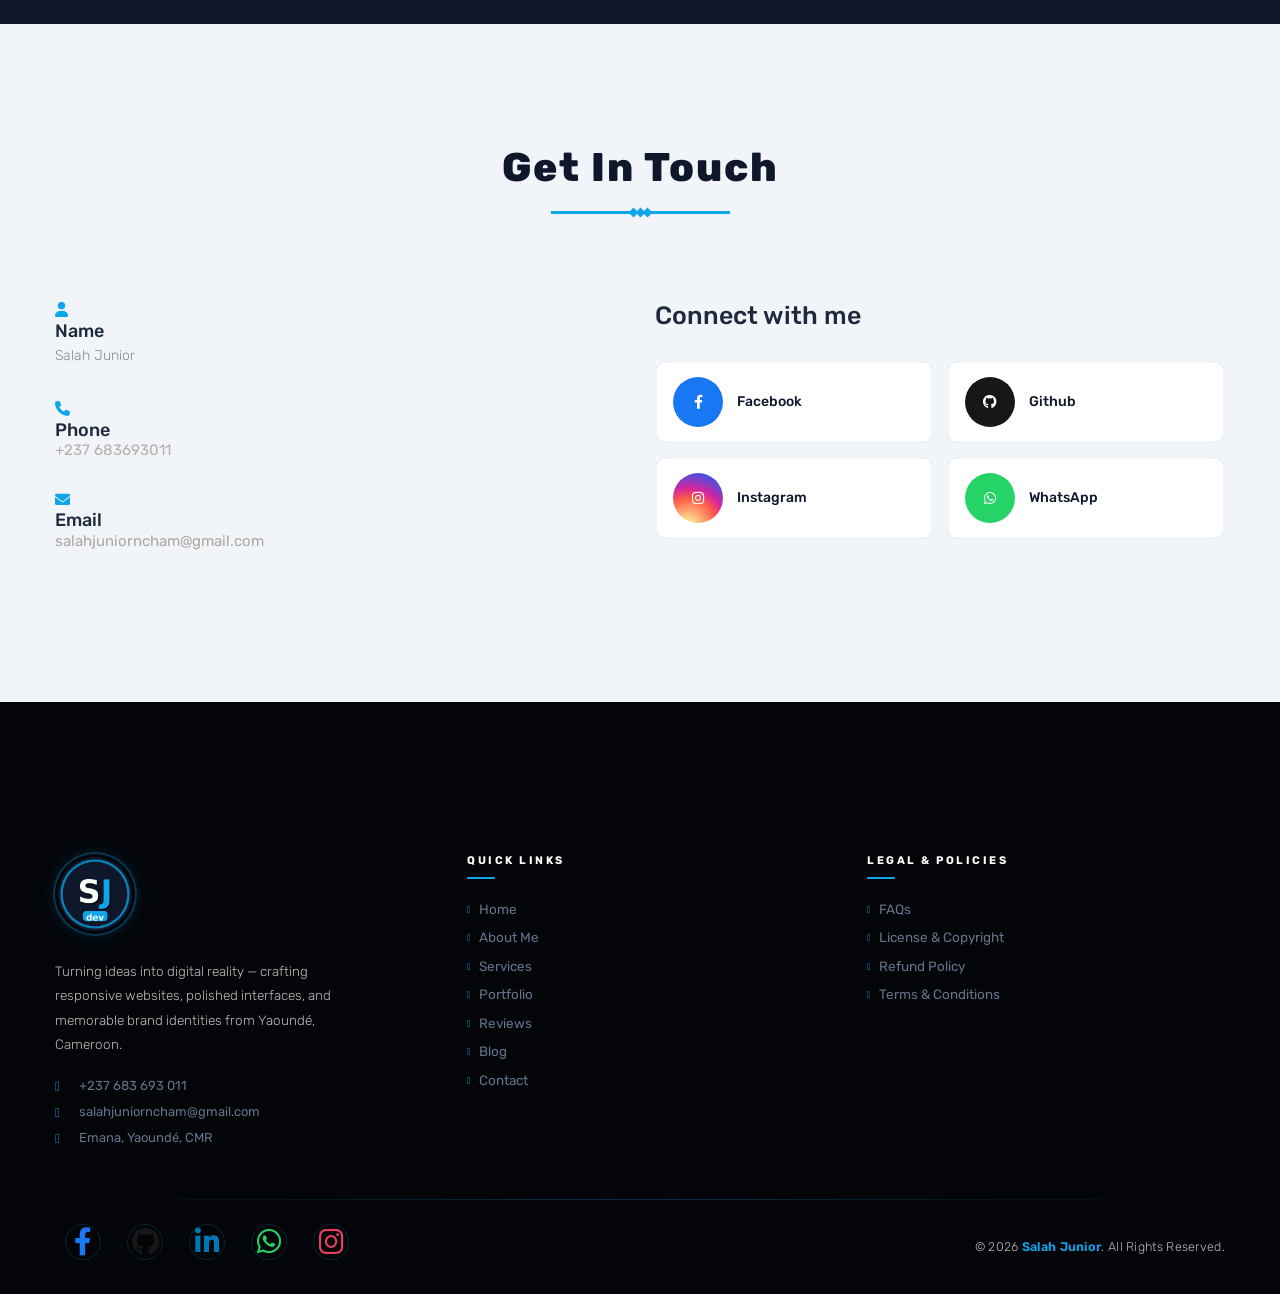
==== commit 84601910: "Correct job title from 'And' to 'An' in index.html" ====
--- a/index.html
+++ b/index.html
@@ -431,7 +431,7 @@
                               <b data-en="a Web Developer" data-fr="Développeur Web">a Web Developer</b>
                               <b data-en="UI/UX Designer" data-fr="Designer UI/UX">a Graphic Designer</b>
                               <b data-en="a Graphic Designer" data-fr="Designer Graphique">a UI/UX Designer </b>
-                              <b data-en="And Office Administrator" data-fr="Administrateur Bureau">And Office Administrator</b>
+                              <b data-en="And Office Administrator" data-fr="Administrateur Bureau">An Office Administrator</b>
                             </span>
                         </h1>
                         <p data-en="Turning ideas into digital reality , Frontend | Backend | Fullstack Magic ." data-fr="Transformer les idées en réalité digitale , Frontend | Backend | Magie Fullstack .">Turning ideas into digital reality , Frontend | Backend | Fullstack Magic .</p>
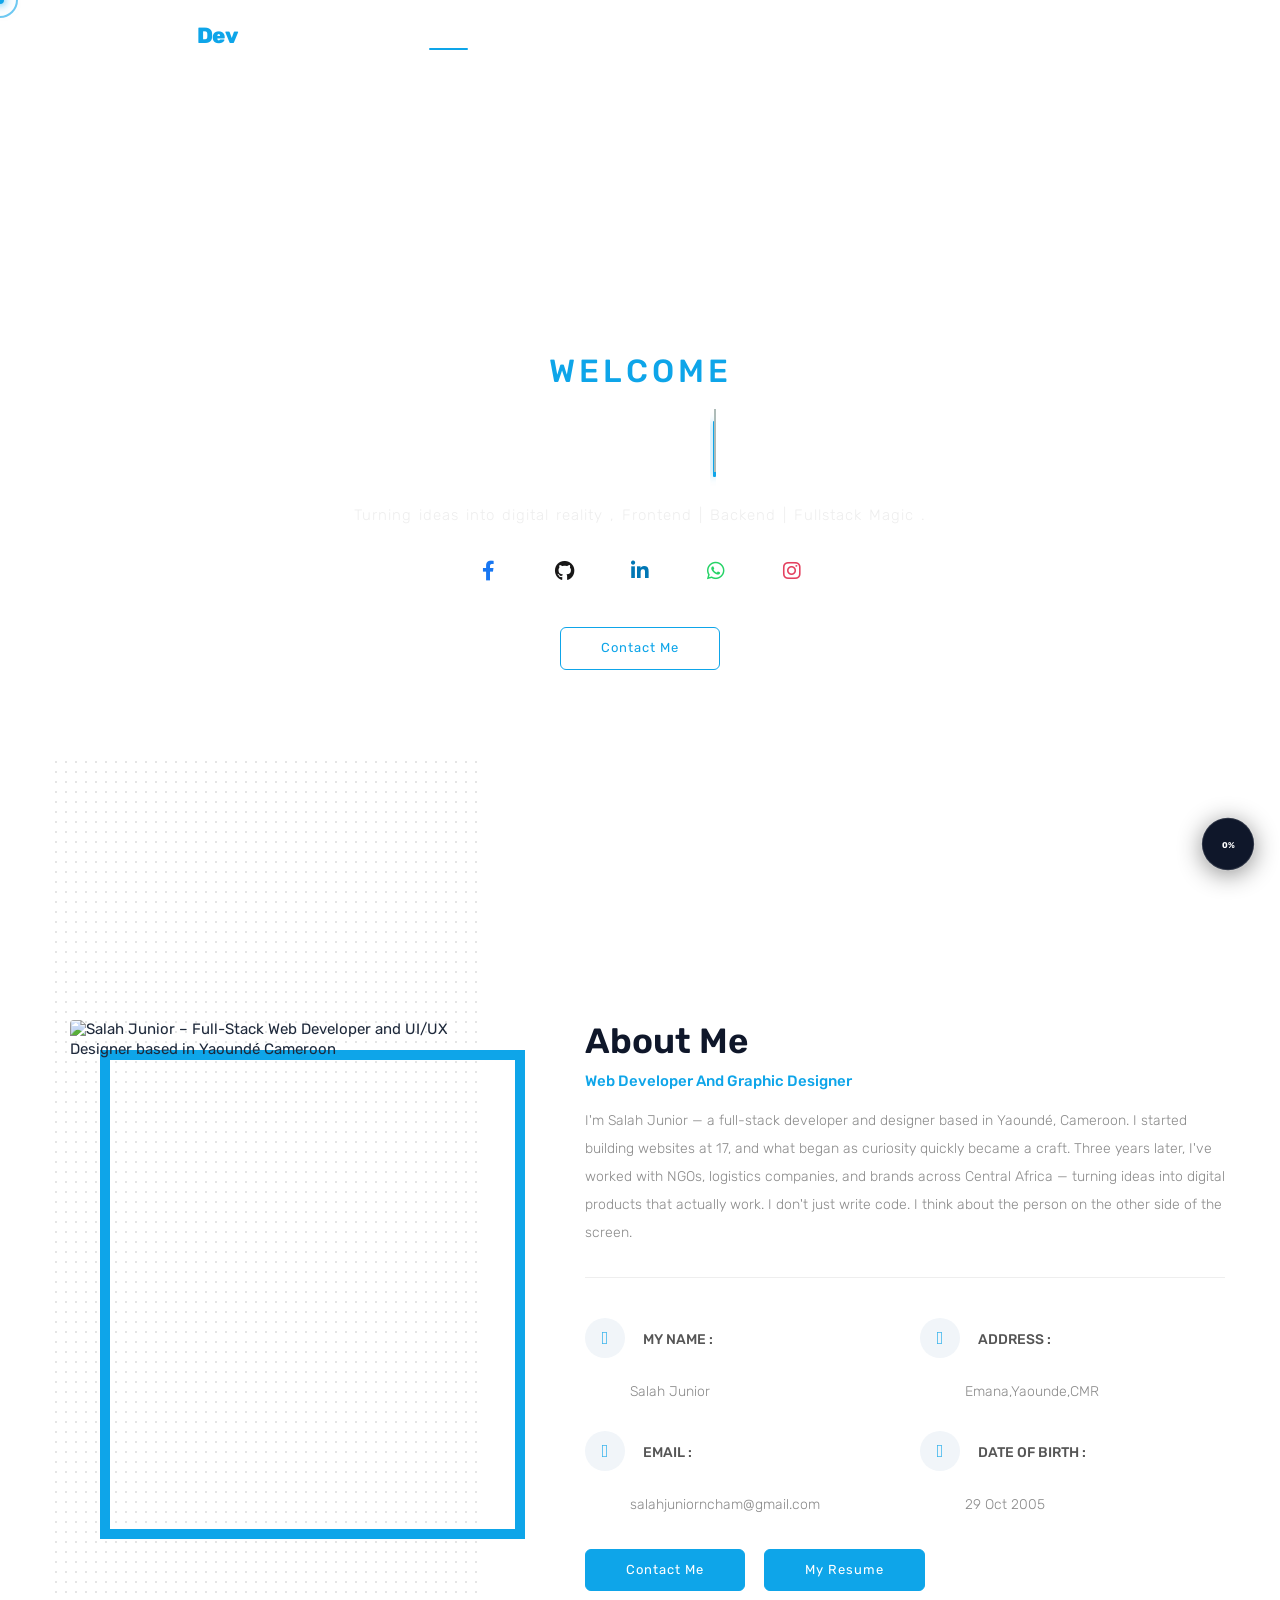
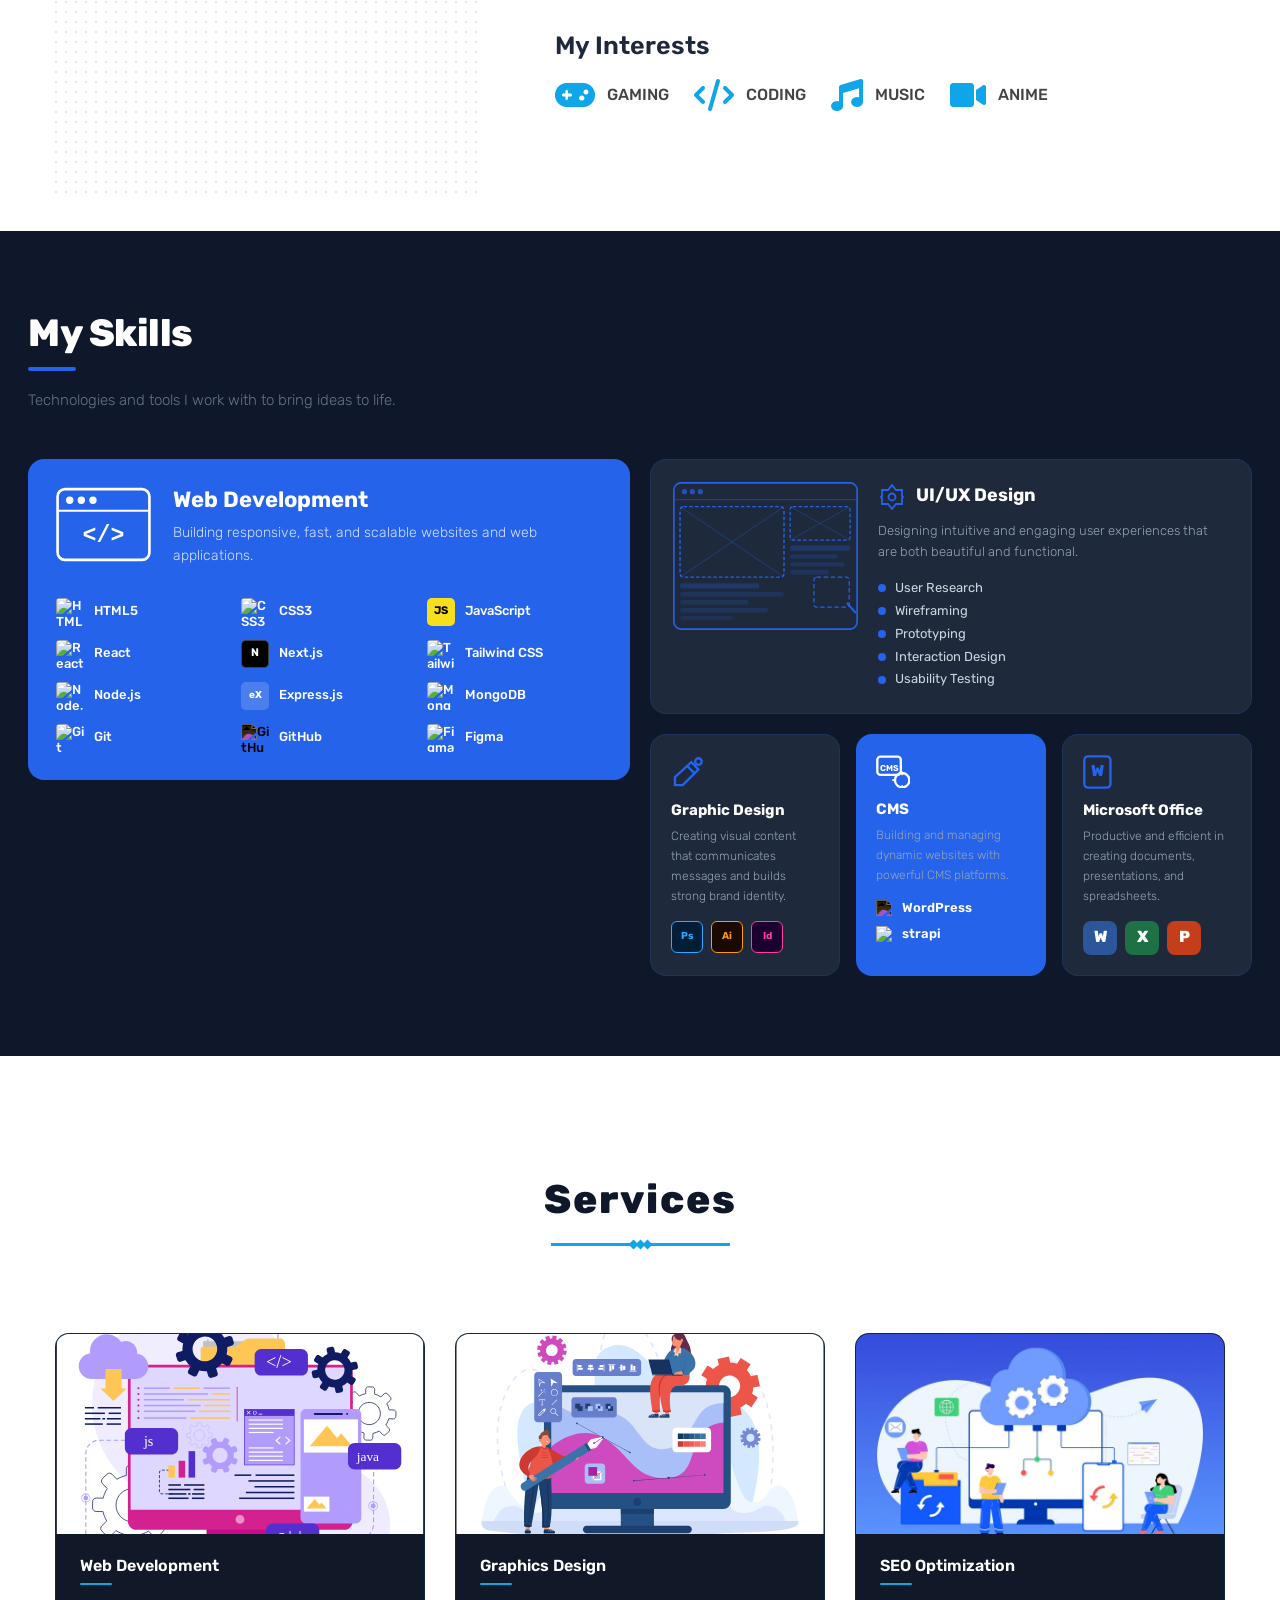
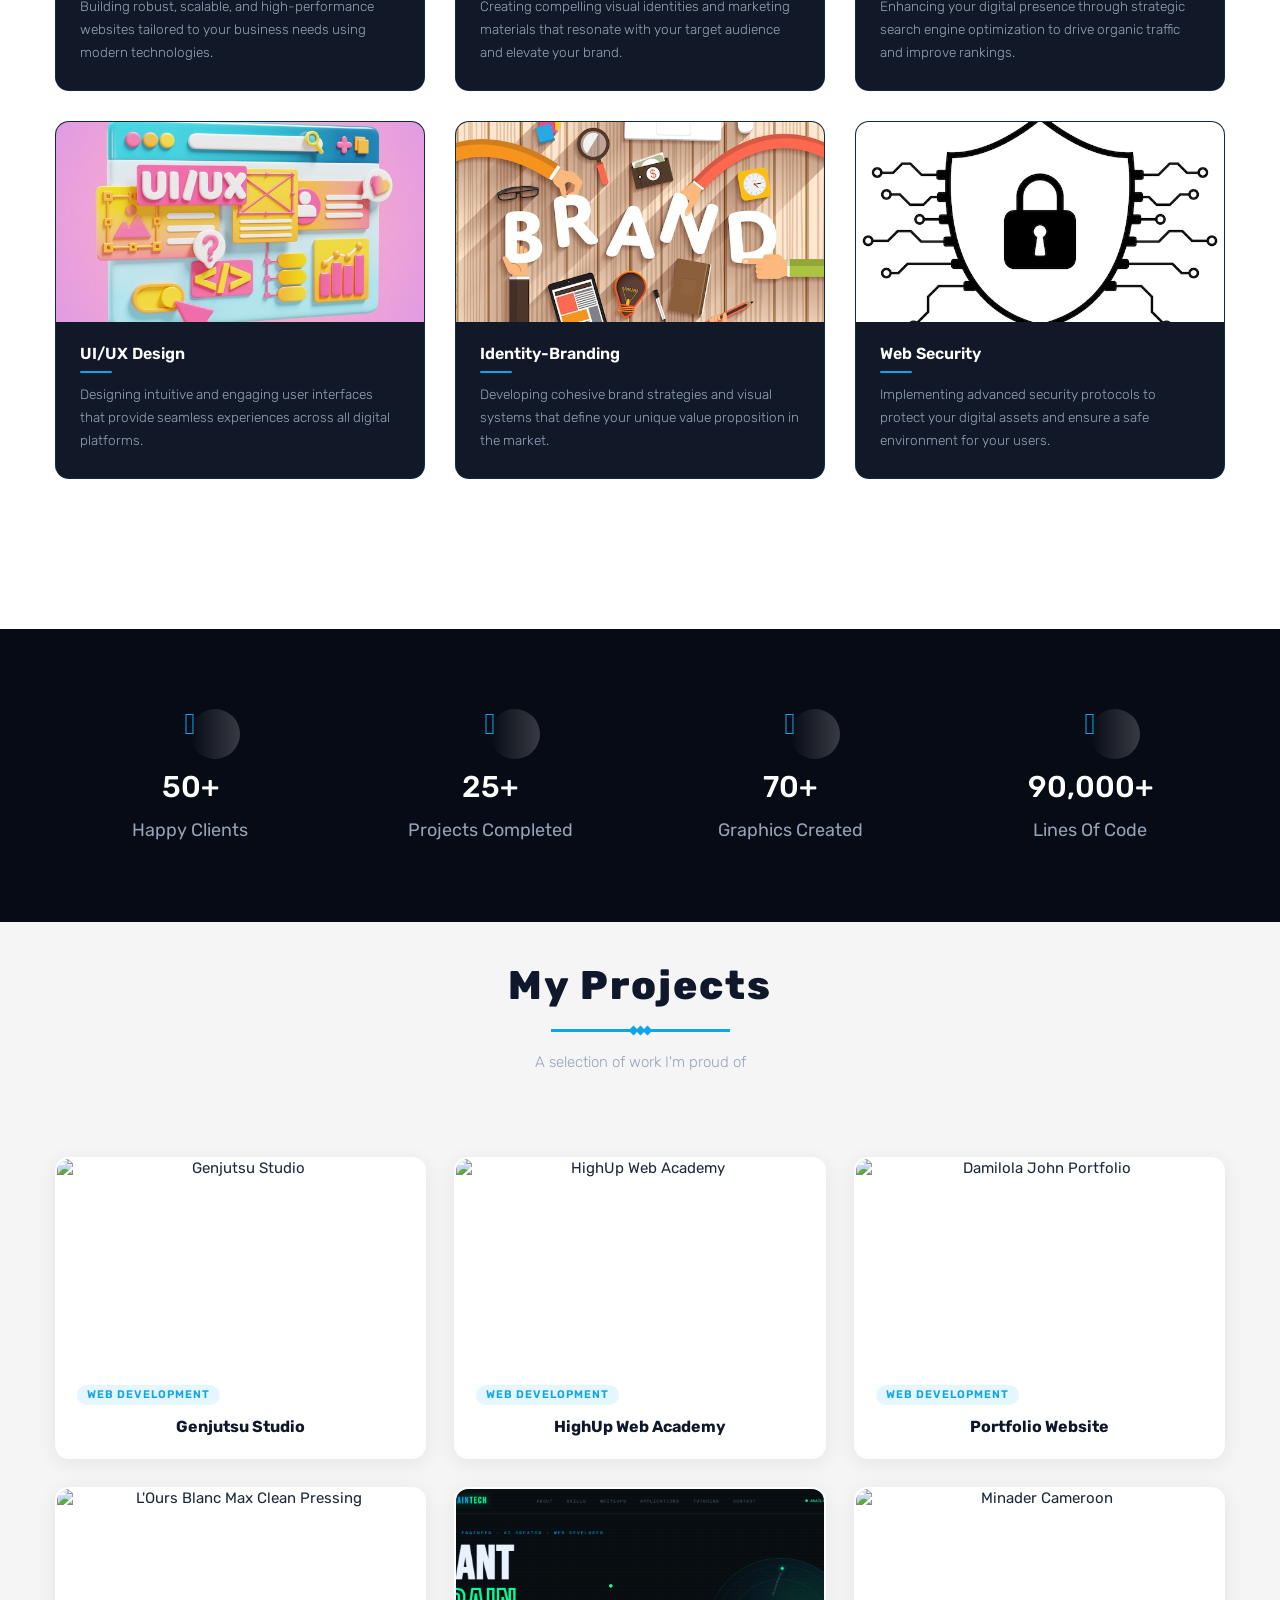
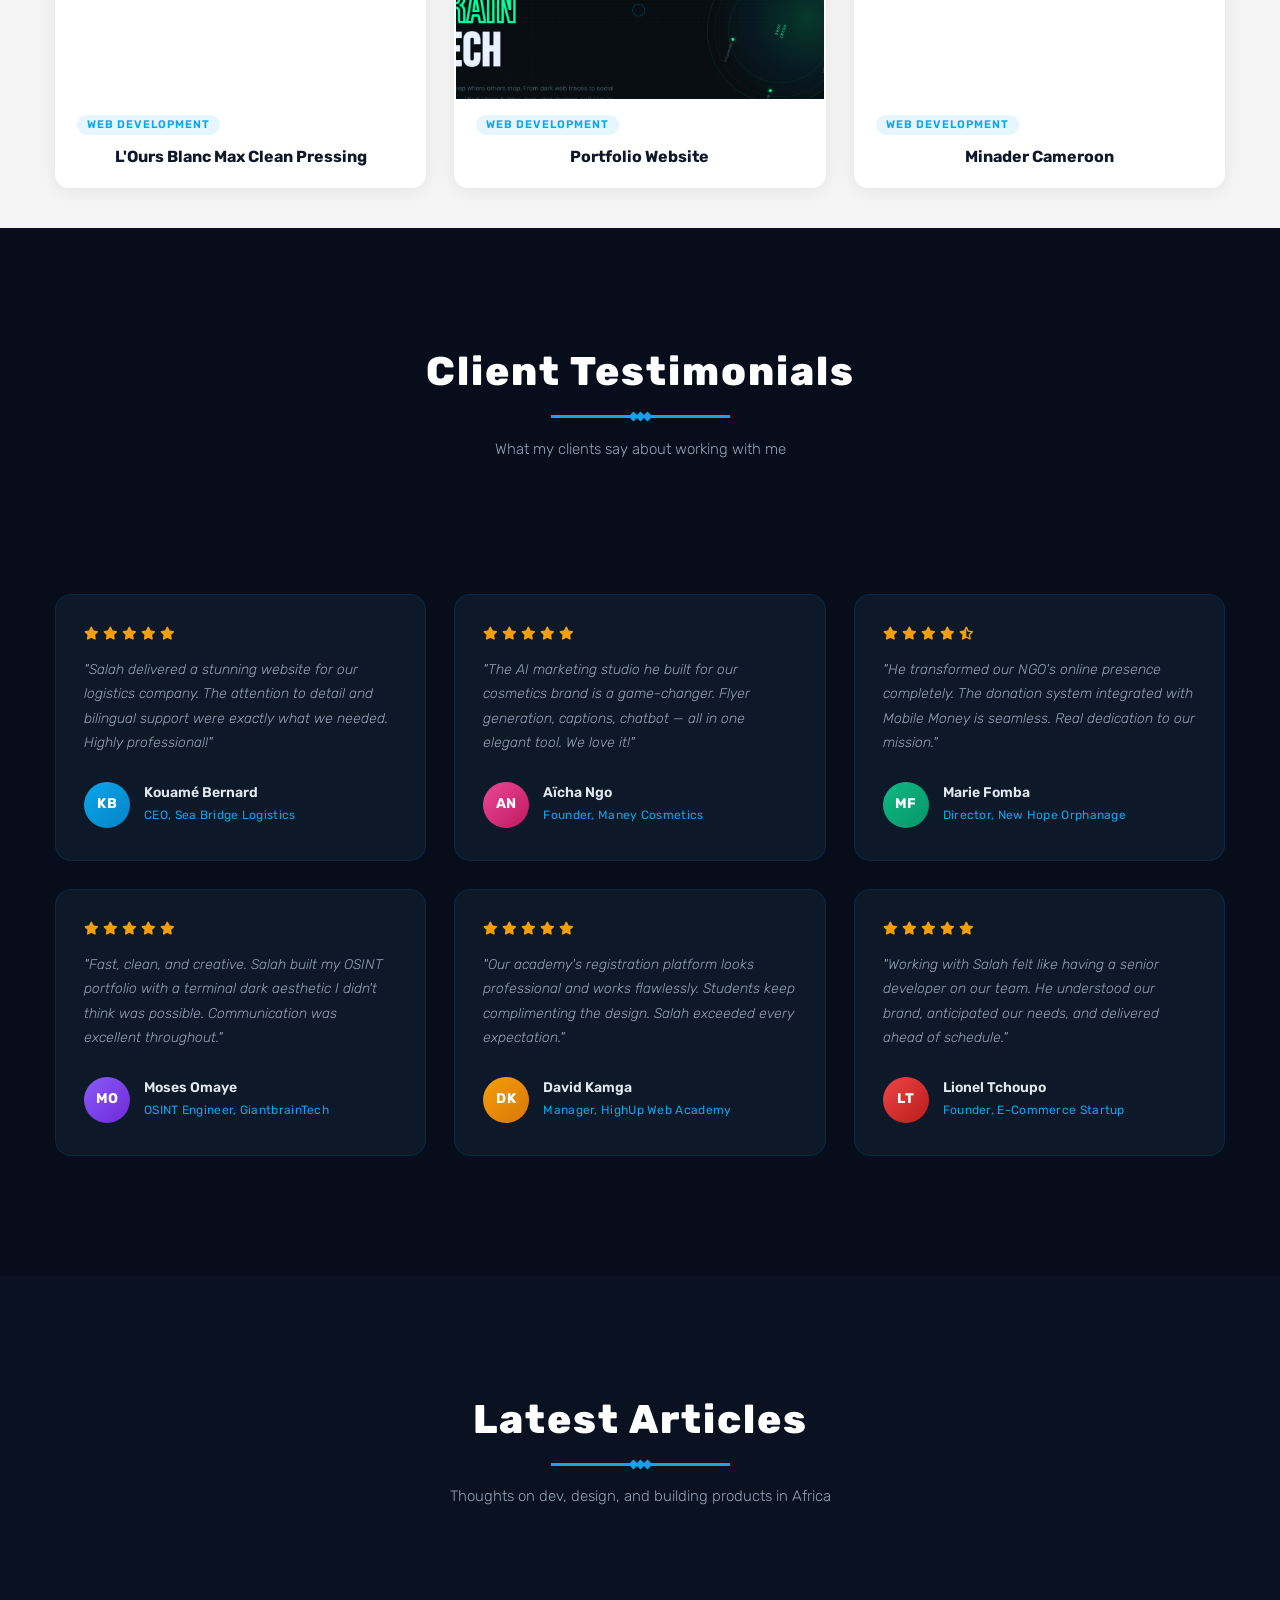
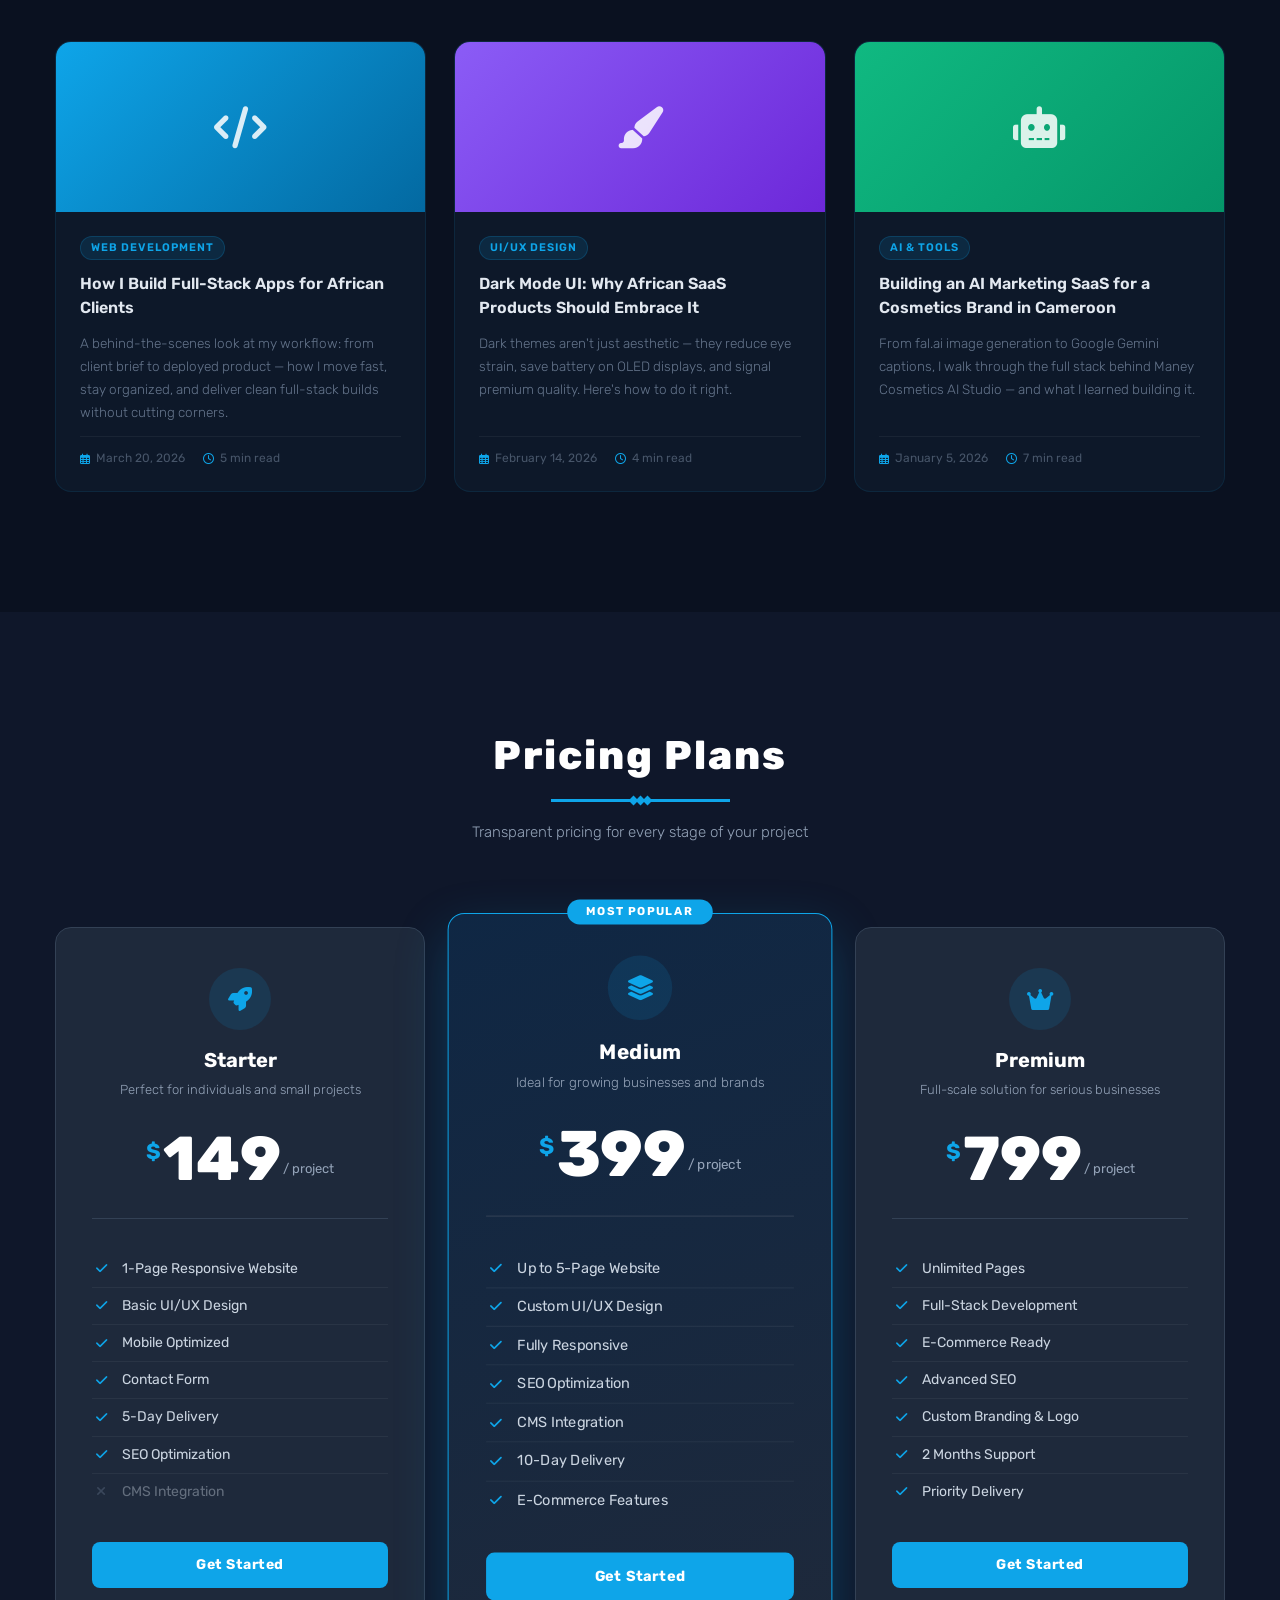
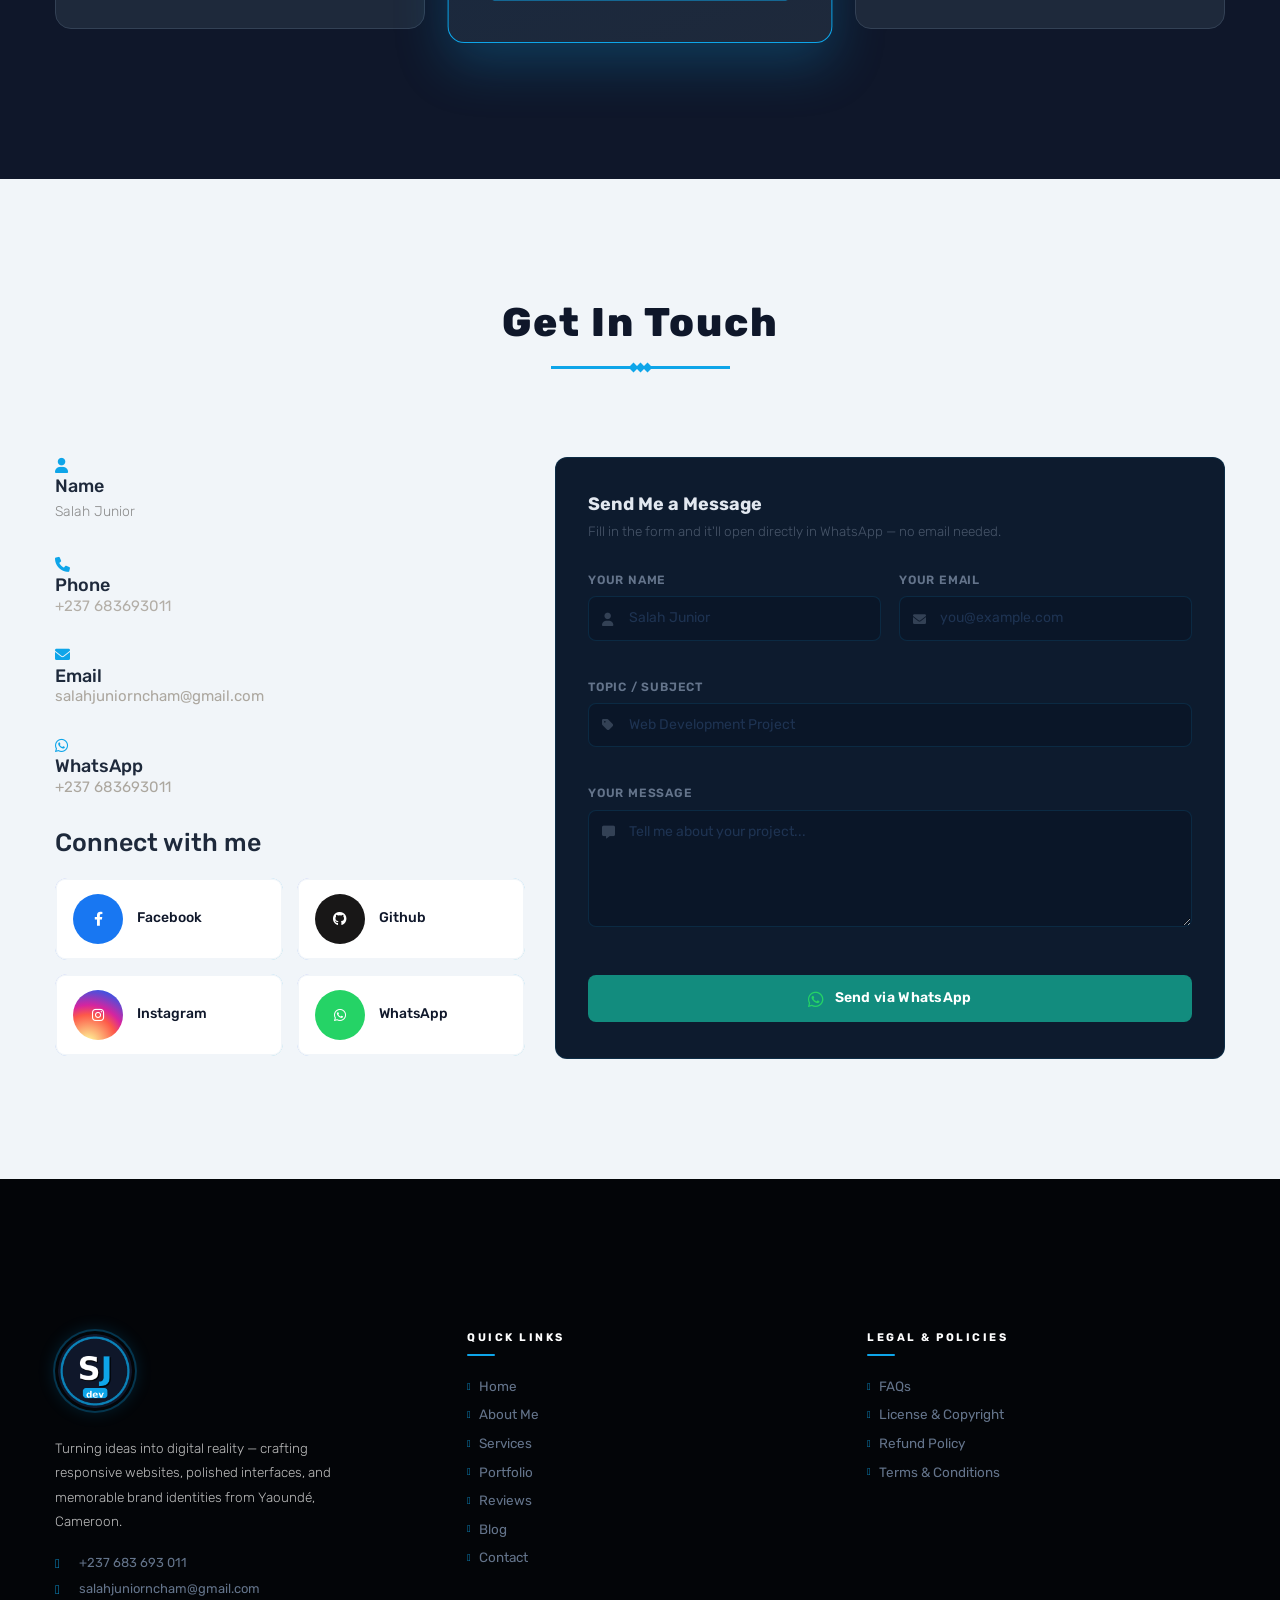
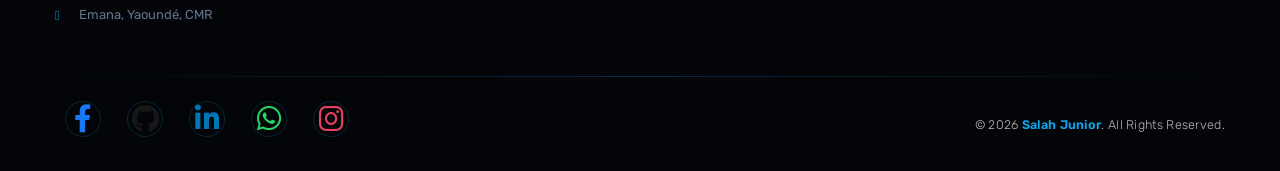
==== commit b628eaa5: "Updating index file and other footer files" ====
--- a/index.html
+++ b/index.html
@@ -57,33 +57,36 @@
 				background: none !important;
 			}
 
-			/* cd-headline clip animation */
-			.cd-headline.clip .cd-words-wrapper {
-				overflow: hidden;
-				vertical-align: middle;
-			}
-			.cd-headline.clip .cd-words-wrapper::after {
-				content: '';
-				position: absolute;
-				top: 0; right: 0;
-				width: 2px;
-				height: 100%;
-				background: #0ea5e9;
-			}
+			/* ── Typewriter headline ── */
 			.cd-headline .cd-words-wrapper {
 				display: inline-block;
 				position: relative;
+				vertical-align: middle;
 			}
+			/* The live typed text */
+			#typed-output {
+				color: #0ea5e9;
+				display: inline;
+			}
+			/* Blinking cursor */
+			#typed-cursor {
+				display: inline-block;
+				width: 3px;
+				height: 1em;
+				background: #0ea5e9;
+				margin-left: 3px;
+				vertical-align: middle;
+				border-radius: 1px;
+				animation: blink-cursor 0.75s step-end infinite;
+				box-shadow: 0 0 8px rgba(14,165,233,0.7);
+			}
+			@keyframes blink-cursor {
+				0%, 100% { opacity: 1; }
+				50%       { opacity: 0; }
+			}
+			/* Hide the original <b> elements — JS drives everything */
 			.cd-headline .cd-words-wrapper b {
-				display: inline-block;
-				position: absolute;
-				white-space: nowrap;
-				left: 0; top: 0;
-				opacity: 0;
-			}
-			.cd-headline .cd-words-wrapper b.is-visible {
-				position: relative;
-				opacity: 1;
+				display: none !important;
 			}
 			/* Language toggle in nav */
 			.nav-lang-btn {
@@ -425,13 +428,16 @@
     				<div class="offset-lg-1 col-lg-10 text-center caption mt-50">
                         <h6 style="font-size: xx-large;" data-en="Welcome" data-fr="Bienvenue">Welcome</h6>
                         <h1 class="cd-headline clip">
-                            <span class="blc" data-en="I Am " data-fr="Je Suis ">I Am </span>
+                            <span class="blc" id="hero-iam" data-en="I Am " data-fr="Je Suis ">I Am </span>
                             <span class="cd-words-wrapper">
-                              <b class="is-visible" data-en="Salah Junior" data-fr="Salah Junior">Salah Junior</b>
-                              <b data-en="a Web Developer" data-fr="Développeur Web">a Web Developer</b>
-                              <b data-en="UI/UX Designer" data-fr="Designer UI/UX">a Graphic Designer</b>
-                              <b data-en="a Graphic Designer" data-fr="Designer Graphique">a UI/UX Designer </b>
-                              <b data-en="And Office Administrator" data-fr="Administrateur Bureau">An Office Administrator</b>
+                              <!-- hidden data sources for the typewriter -->
+                              <b data-en="Salah Junior"          data-fr="Salah Junior"></b>
+                              <b data-en="a Web Developer"       data-fr="Développeur Web"></b>
+                              <b data-en="a Graphic Designer"    data-fr="Designer Graphique"></b>
+                              <b data-en="a UI/UX Designer"      data-fr="Designer UI/UX"></b>
+                              <b data-en="an Office Administrator" data-fr="Administrateur Bureau"></b>
+                              <!-- live output -->
+                              <span id="typed-output"></span><span id="typed-cursor"></span>
                             </span>
                         </h1>
                         <p data-en="Turning ideas into digital reality , Frontend | Backend | Fullstack Magic ." data-fr="Transformer les idées en réalité digitale , Frontend | Backend | Magie Fullstack .">Turning ideas into digital reality , Frontend | Backend | Fullstack Magic .</p>
@@ -547,113 +553,442 @@
 
 
         <!-- =====================================
-        ==== Start Skills -->
-
-        <div class="section-padding bg-gray" data-reveal>
-            <div class="container">
-                <div class="row">
-                    <div class="section-head text-center col-lg-12">
-                        <h3 data-en="My Skills" data-fr="Mes Compétences">My Skills</h3>
-                        <span><i></i><i></i><i></i></span>
-                    </div>
-                    
-                    <div class="col-lg-6">
-                        <div class="skills">
-                            <div class="skill-item">
-                                <h5>Web Development</h5>
-                                <div class="skill-progress">
-                                    <div class="progres" data-value="80%"></div>
-                                </div>
-                            </div>
-                            <div class="skill-item">
-                                <h5>UI/UX Design</h5>
-                                <div class="skill-progress">
-                                    <div class="progres" data-value="65%"></div>
-                                </div>
-                            </div>
-                            <div class="skill-item">
-                                <h5>WordPress, Wix, Webflow(CMS)</h5>
-                                <div class="skill-progress">
-                                    <div class="progres" data-value="70%"></div>
-                                </div>
-                            </div>
-                            <div class="skill-item">
-                                <h5>Identity-Branding</h5>
-                                <div class="skill-progress">
-                                    <div class="progres" data-value="75%"></div>
-                                </div>
-                            </div>
-                        </div>
-                    </div>
-                	
-                    <div class="col-lg-6">
-                        <div class="skills">
-                            <div class="skill-item">
-                                <h5>Graphic Design</h5>
-                                <div class="skill-progress">
-                                    <div class="progres" data-value="80%"></div>
-                                </div>
-                            </div>
-                            <div class="skill-item">
-                                <h5>Microsoft(Excel, Word, Access, Powerpoint)</h5>
-                                <div class="skill-progress">
-                                    <div class="progres" data-value="70%"></div>
-                                </div>
-                            </div>
-                            <div class="skill-item">
-                                <h5>Adobe Photoshop & Canva</h5>
-                                <div class="skill-progress">
-                                    <div class="progres" data-value="80%"></div>
-                                </div>
-                            </div>
-                            <div class="skill-item">
-                                <h5>Hardware & Software Maintenance</h5>
-                                <div class="skill-progress">
-                                    <div class="progres" data-value="85%"></div>
-                                </div>
-                            </div>
-                        </div>
-                    </div>
-
+        ==== Start Skills v2 -->
+
+        <section class="sv2-section" data-reveal>
+            <div class="sv2-container">
+
+                <!-- Section Heading -->
+                <div class="sv2-heading">
+                    <h2 data-en="My Skills" data-fr="Mes Compétences">My Skills</h2>
+                    <div class="sv2-heading-bar"></div>
+                    <p data-en="Technologies and tools I work with to bring ideas to life." data-fr="Technologies et outils avec lesquels je travaille pour donner vie aux idées.">Technologies and tools I work with to bring ideas to life.</p>
                 </div>
-            </div>
-        </div>
-
-
-        <!-- End Skills ====
+
+                <!-- Main Grid -->
+                <div class="sv2-grid">
+
+                    <!-- ── LEFT: Web Development (large blue card) ── -->
+                    <div class="sv2-col-left">
+                        <div class="sv2-card sv2-card--blue">
+                            <div class="sv2-webdev-top">
+                                <div class="sv2-browser-icon">
+                                    <svg viewBox="0 0 90 70" fill="none" xmlns="http://www.w3.org/2000/svg">
+                                        <rect x="1.5" y="1.5" width="87" height="67" rx="7" stroke="white" stroke-width="2.5"/>
+                                        <circle cx="13" cy="12" r="3.5" fill="white"/>
+                                        <circle cx="24" cy="12" r="3.5" fill="white"/>
+                                        <circle cx="35" cy="12" r="3.5" fill="white"/>
+                                        <line x1="1.5" y1="22" x2="88.5" y2="22" stroke="white" stroke-width="2"/>
+                                        <text x="45" y="52" text-anchor="middle" font-family="'Courier New', monospace" font-size="22" font-weight="700" fill="white">&lt;/&gt;</text>
+                                    </svg>
+                                </div>
+                                <div class="sv2-webdev-info">
+                                    <h3 data-en="Web Development" data-fr="Développement Web">Web Development</h3>
+                                    <p data-en="Building responsive, fast, and scalable websites and web applications." data-fr="Création de sites web et d'applications réactifs, rapides et évolutifs.">Building responsive, fast, and scalable websites and web applications.</p>
+                                </div>
+                            </div>
+                            <div class="sv2-tech-grid">
+                                <div class="sv2-tech-item">
+                                    <img src="https://cdn.jsdelivr.net/gh/devicons/devicon@latest/icons/html5/html5-original.svg" alt="HTML5">
+                                    <span>HTML5</span>
+                                </div>
+                                <div class="sv2-tech-item">
+                                    <img src="https://cdn.jsdelivr.net/gh/devicons/devicon@latest/icons/css3/css3-original.svg" alt="CSS3">
+                                    <span>CSS3</span>
+                                </div>
+                                <div class="sv2-tech-item">
+                                    <div class="sv2-tech-badge sv2-js-badge">JS</div>
+                                    <span>JavaScript</span>
+                                </div>
+                                <div class="sv2-tech-item">
+                                    <img src="https://cdn.jsdelivr.net/gh/devicons/devicon@latest/icons/react/react-original.svg" alt="React">
+                                    <span>React</span>
+                                </div>
+                                <div class="sv2-tech-item">
+                                    <div class="sv2-tech-badge sv2-next-badge">N</div>
+                                    <span>Next.js</span>
+                                </div>
+                                <div class="sv2-tech-item">
+                                    <img src="https://cdn.jsdelivr.net/gh/devicons/devicon@latest/icons/tailwindcss/tailwindcss-original.svg" alt="Tailwind CSS">
+                                    <span>Tailwind CSS</span>
+                                </div>
+                                <div class="sv2-tech-item">
+                                    <img src="https://cdn.jsdelivr.net/gh/devicons/devicon@latest/icons/nodejs/nodejs-original.svg" alt="Node.js">
+                                    <span>Node.js</span>
+                                </div>
+                                <div class="sv2-tech-item">
+                                    <div class="sv2-tech-badge sv2-express-badge">eX</div>
+                                    <span>Express.js</span>
+                                </div>
+                                <div class="sv2-tech-item">
+                                    <img src="https://cdn.jsdelivr.net/gh/devicons/devicon@latest/icons/mongodb/mongodb-original.svg" alt="MongoDB">
+                                    <span>MongoDB</span>
+                                </div>
+                                <div class="sv2-tech-item">
+                                    <img src="https://cdn.jsdelivr.net/gh/devicons/devicon@latest/icons/git/git-original.svg" alt="Git">
+                                    <span>Git</span>
+                                </div>
+                                <div class="sv2-tech-item">
+                                    <img src="https://cdn.jsdelivr.net/gh/devicons/devicon@latest/icons/github/github-original.svg" alt="GitHub" class="sv2-invert">
+                                    <span>GitHub</span>
+                                </div>
+                                <div class="sv2-tech-item">
+                                    <img src="https://cdn.jsdelivr.net/gh/devicons/devicon@latest/icons/figma/figma-original.svg" alt="Figma">
+                                    <span>Figma</span>
+                                </div>
+                            </div>
+                        </div>
+                    </div>
+
+                    <!-- ── RIGHT: UI/UX + bottom row ── -->
+                    <div class="sv2-col-right">
+
+                        <!-- UI/UX Design card -->
+                        <div class="sv2-card sv2-card--dark sv2-uiux-card">
+                            <div class="sv2-uiux-inner">
+                                <!-- Wireframe illustration -->
+                                <div class="sv2-wireframe">
+                                    <svg viewBox="0 0 210 168" fill="none" xmlns="http://www.w3.org/2000/svg">
+                                        <rect x="1" y="1" width="208" height="166" rx="8" stroke="#2563eb" stroke-width="1.8"/>
+                                        <circle cx="13" cy="11" r="3" fill="#2563eb" opacity="0.7"/>
+                                        <circle cx="22" cy="11" r="3" fill="#2563eb" opacity="0.7"/>
+                                        <circle cx="31" cy="11" r="3" fill="#2563eb" opacity="0.7"/>
+                                        <line x1="1" y1="20" x2="209" y2="20" stroke="#2563eb" stroke-width="1.2" opacity="0.4"/>
+                                        <!-- main image box -->
+                                        <rect x="8" y="28" width="118" height="80" rx="4" stroke="#2563eb" stroke-width="1.6" stroke-dasharray="4 2.5"/>
+                                        <line x1="8" y1="28" x2="126" y2="108" stroke="#2563eb" stroke-width="1" opacity="0.4"/>
+                                        <line x1="126" y1="28" x2="8" y2="108" stroke="#2563eb" stroke-width="1" opacity="0.4"/>
+                                        <!-- small image box top right -->
+                                        <rect x="133" y="28" width="68" height="38" rx="3" stroke="#2563eb" stroke-width="1.4" stroke-dasharray="4 2.5"/>
+                                        <line x1="133" y1="28" x2="201" y2="66" stroke="#2563eb" stroke-width="0.9" opacity="0.4"/>
+                                        <line x1="201" y1="28" x2="133" y2="66" stroke="#2563eb" stroke-width="0.9" opacity="0.4"/>
+                                        <!-- text lines right side -->
+                                        <rect x="133" y="72" width="68" height="6" rx="2.5" fill="#2563eb" opacity="0.25"/>
+                                        <rect x="133" y="82" width="54" height="5" rx="2.5" fill="#2563eb" opacity="0.18"/>
+                                        <rect x="133" y="91" width="62" height="5" rx="2.5" fill="#2563eb" opacity="0.18"/>
+                                        <rect x="133" y="100" width="44" height="5" rx="2.5" fill="#2563eb" opacity="0.18"/>
+                                        <!-- bottom text lines -->
+                                        <rect x="8" y="115" width="90" height="6" rx="2.5" fill="#2563eb" opacity="0.25"/>
+                                        <rect x="8" y="125" width="118" height="5" rx="2.5" fill="#2563eb" opacity="0.18"/>
+                                        <rect x="8" y="134" width="78" height="5" rx="2.5" fill="#2563eb" opacity="0.18"/>
+                                        <rect x="8" y="143" width="100" height="5" rx="2.5" fill="#2563eb" opacity="0.18"/>
+                                        <rect x="8" y="152" width="60" height="5" rx="2.5" fill="#2563eb" opacity="0.15"/>
+                                        <!-- resize handle -->
+                                        <rect x="160" y="108" width="40" height="34" rx="3" stroke="#2563eb" stroke-width="1.4" stroke-dasharray="5 3"/>
+                                        <line x1="198" y1="138" x2="207" y2="148" stroke="#2563eb" stroke-width="2.2" stroke-linecap="round"/>
+                                    </svg>
+                                </div>
+                                <!-- UI/UX content -->
+                                <div class="sv2-uiux-content">
+                                    <div class="sv2-uiux-title-row">
+                                        <div class="sv2-uiux-icon">
+                                            <svg viewBox="0 0 28 28" fill="none" stroke="#2563eb" stroke-width="1.8" xmlns="http://www.w3.org/2000/svg">
+                                                <path d="M14 3 L10 8 H4 V14 L3 15 L4 16 V22 H10 L14 27 L18 22 H24 V16 L25 15 L24 14 V8 H18 Z"/>
+                                                <circle cx="14" cy="15" r="3.5"/>
+                                            </svg>
+                                        </div>
+                                        <h4 data-en="UI/UX Design" data-fr="Design UI/UX">UI/UX Design</h4>
+                                    </div>
+                                    <p data-en="Designing intuitive and engaging user experiences that are both beautiful and functional." data-fr="Concevoir des expériences utilisateur intuitives et engageantes à la fois belles et fonctionnelles.">Designing intuitive and engaging user experiences that are both beautiful and functional.</p>
+                                    <ul class="sv2-uiux-list">
+                                        <li data-en="User Research" data-fr="Recherche Utilisateur">User Research</li>
+                                        <li data-en="Wireframing" data-fr="Maquettage">Wireframing</li>
+                                        <li data-en="Prototyping" data-fr="Prototypage">Prototyping</li>
+                                        <li data-en="Interaction Design" data-fr="Design d'Interaction">Interaction Design</li>
+                                        <li data-en="Usability Testing" data-fr="Tests d'Utilisabilité">Usability Testing</li>
+                                    </ul>
+                                </div>
+                            </div>
+                        </div>
+
+                        <!-- Bottom 3-card row -->
+                        <div class="sv2-bottom-row">
+
+                            <!-- Graphic Design -->
+                            <div class="sv2-card sv2-card--dark sv2-mini-card">
+                                <div class="sv2-mini-icon">
+                                    <svg viewBox="0 0 26 26" fill="none" stroke="#2563eb" stroke-width="1.8" xmlns="http://www.w3.org/2000/svg">
+                                        <path d="M15.5 5.5 L21 11 L9 23 L3 23 L3 17 Z"/>
+                                        <path d="M12.5 8.5 L18 14"/>
+                                        <circle cx="21" cy="5" r="2.5"/>
+                                    </svg>
+                                </div>
+                                <h5 data-en="Graphic Design" data-fr="Design Graphique">Graphic Design</h5>
+                                <p data-en="Creating visual content that communicates messages and builds strong brand identity." data-fr="Créer du contenu visuel qui communique des messages.">Creating visual content that communicates messages and builds strong brand identity.</p>
+                                <div class="sv2-logo-row">
+                                    <span class="sv2-adobe sv2-ps">Ps</span>
+                                    <span class="sv2-adobe sv2-ai">Ai</span>
+                                    <span class="sv2-adobe sv2-id">Id</span>
+                                </div>
+                            </div>
+
+                            <!-- CMS -->
+                            <div class="sv2-card sv2-card--blue sv2-mini-card">
+                                <div class="sv2-mini-icon">
+                                    <svg viewBox="0 0 26 26" fill="none" xmlns="http://www.w3.org/2000/svg">
+                                        <rect x="1" y="2" width="18" height="14" rx="2.5" stroke="white" stroke-width="1.8"/>
+                                        <text x="10" y="13" text-anchor="middle" font-family="'Rubik', sans-serif" font-size="6.5" font-weight="700" fill="white" stroke="none">CMS</text>
+                                        <circle cx="20" cy="20" r="5.5" stroke="white" stroke-width="1.8"/>
+                                        <line x1="20" y1="15.5" x2="20" y2="14" stroke="white" stroke-width="1.4" stroke-linecap="round"/>
+                                        <line x1="20" y1="24.5" x2="20" y2="26" stroke="white" stroke-width="1.4" stroke-linecap="round"/>
+                                        <line x1="14.5" y1="20" x2="13" y2="20" stroke="white" stroke-width="1.4" stroke-linecap="round"/>
+                                        <line x1="25.5" y1="20" x2="27" y2="20" stroke="white" stroke-width="1.4" stroke-linecap="round"/>
+                                    </svg>
+                                </div>
+                                <h5>CMS</h5>
+                                <p data-en="Building and managing dynamic websites with powerful CMS platforms." data-fr="Construction et gestion de sites dynamiques avec de puissantes plateformes CMS.">Building and managing dynamic websites with powerful CMS platforms.</p>
+                                <div class="sv2-cms-logos">
+                                    <div class="sv2-cms-item">
+                                        <img src="https://cdn.jsdelivr.net/gh/devicons/devicon@latest/icons/wordpress/wordpress-plain.svg" alt="WordPress" class="sv2-invert sv2-cms-logo-img">
+                                        <span>WordPress</span>
+                                    </div>
+                                    <div class="sv2-cms-item">
+                                        <img src="https://cdn.jsdelivr.net/gh/devicons/devicon@latest/icons/strapi/strapi-original.svg" alt="Strapi" class="sv2-cms-logo-img">
+                                        <span>strapi</span>
+                                    </div>
+                                </div>
+                            </div>
+
+                            <!-- Microsoft Office -->
+                            <div class="sv2-card sv2-card--dark sv2-mini-card">
+                                <div class="sv2-mini-icon">
+                                    <svg viewBox="0 0 26 26" fill="none" xmlns="http://www.w3.org/2000/svg">
+                                        <rect x="1" y="1" width="20" height="24" rx="3" stroke="#2563eb" stroke-width="1.8"/>
+                                        <text x="11" y="16" text-anchor="middle" font-family="'Rubik', sans-serif" font-size="12" font-weight="800" fill="#2563eb" stroke="none">W</text>
+                                    </svg>
+                                </div>
+                                <h5>Microsoft Office</h5>
+                                <p data-en="Productive and efficient in creating documents, presentations, and spreadsheets." data-fr="Productif dans la création de documents, présentations et tableurs.">Productive and efficient in creating documents, presentations, and spreadsheets.</p>
+                                <div class="sv2-logo-row">
+                                    <span class="sv2-ms sv2-ms-word">W</span>
+                                    <span class="sv2-ms sv2-ms-excel">X</span>
+                                    <span class="sv2-ms sv2-ms-ppt">P</span>
+                                </div>
+                            </div>
+
+                        </div><!-- end sv2-bottom-row -->
+
+                    </div><!-- end sv2-col-right -->
+
+                </div><!-- end sv2-grid -->
+
+            </div><!-- end sv2-container -->
+        </section>
+
+        <!-- Skills v2 Styles -->
+        <style>
+            /* ── Section wrapper ── */
+            .sv2-section {
+                background: #0f172a;
+                padding: 80px 0;
+            }
+            .sv2-container {
+                max-width: 1280px;
+                margin: 0 auto;
+                padding: 0 28px;
+            }
+
+            /* ── Heading ── */
+            .sv2-heading { margin-bottom: 44px; }
+            .sv2-heading h2 {
+                font-size: 38px;
+                font-weight: 800;
+                color: #ffffff;
+                margin: 0 0 10px;
+                letter-spacing: -0.5px;
+            }
+            .sv2-heading-bar {
+                width: 48px;
+                height: 4px;
+                background: #2563eb;
+                border-radius: 3px;
+                margin-bottom: 14px;
+            }
+            .sv2-heading p {
+                color: #64748b;
+                font-size: 15px;
+                margin: 0;
+            }
+
+            /* ── Two-column layout ── */
+            .sv2-grid {
+                display: grid;
+                grid-template-columns: 1fr 1fr;
+                gap: 20px;
+                align-items: start;
+            }
+            @media (max-width: 991px) {
+                .sv2-grid { grid-template-columns: 1fr; }
+            }
+
+            /* ── Base card ── */
+            .sv2-card {
+                border-radius: 16px;
+                padding: 28px;
+                transition: transform 0.3s ease, box-shadow 0.3s ease;
+            }
+            .sv2-card:hover { transform: translateY(-5px); box-shadow: 0 22px 55px rgba(14,165,233,0.14); }
+            .sv2-card--blue { background: #2563eb; }
+            .sv2-card--dark { background: #1e293b; border: 1px solid rgba(37,99,235,0.18); }
+
+            /* ── Web Dev card top ── */
+            .sv2-webdev-top {
+                display: flex;
+                gap: 22px;
+                align-items: flex-start;
+                margin-bottom: 30px;
+            }
+            .sv2-browser-icon {
+                flex-shrink: 0;
+                width: 95px;
+                height: 75px;
+            }
+            .sv2-browser-icon svg { width: 100%; height: 100%; }
+            .sv2-webdev-info h3 {
+                color: #fff;
+                font-size: 22px;
+                font-weight: 700;
+                margin-bottom: 8px;
+            }
+            .sv2-webdev-info p {
+                color: rgba(255,255,255,0.8);
+                font-size: 14px;
+                line-height: 1.65;
+                margin: 0;
+            }
+
+            /* ── Tech grid ── */
+            .sv2-tech-grid {
+                display: grid;
+                grid-template-columns: repeat(3, 1fr);
+                gap: 14px 10px;
+            }
+            .sv2-tech-item {
+                display: flex;
+                align-items: center;
+                gap: 10px;
+                color: #fff;
+                font-size: 13px;
+                font-weight: 500;
+            }
+            .sv2-tech-item img {
+                width: 28px; height: 28px;
+                object-fit: contain;
+                flex-shrink: 0;
+                border-radius: 4px;
+            }
+            .sv2-invert { filter: invert(1); }
+            .sv2-tech-badge {
+                width: 28px; height: 28px;
+                border-radius: 5px;
+                display: flex; align-items: center; justify-content: center;
+                font-size: 11px; font-weight: 700;
+                flex-shrink: 0;
+            }
+            .sv2-js-badge    { background: #f7df1e; color: #000; }
+            .sv2-next-badge  { background: #000; color: #fff; border: 1px solid rgba(255,255,255,0.25); }
+            .sv2-express-badge { background: rgba(255,255,255,0.18); color: #fff; font-size: 10px; }
+
+            /* ── UI/UX card ── */
+            .sv2-uiux-card {
+                padding: 22px;
+                margin-bottom: 20px;
+            }
+            .sv2-uiux-inner {
+                display: flex;
+                gap: 20px;
+                align-items: flex-start;
+            }
+            .sv2-wireframe { flex: 0 0 185px; }
+            .sv2-wireframe svg { width: 100%; height: auto; display: block; }
+            .sv2-uiux-content { flex: 1; }
+            .sv2-uiux-title-row {
+                display: flex; align-items: center; gap: 10px;
+                margin-bottom: 10px;
+            }
+            .sv2-uiux-icon { width: 28px; height: 28px; flex-shrink: 0; }
+            .sv2-uiux-icon svg { width: 100%; height: 100%; }
+            .sv2-uiux-content h4 {
+                color: #fff; font-size: 18px; font-weight: 700; margin: 0;
+            }
+            .sv2-uiux-content p {
+                color: #94a3b8; font-size: 13px; line-height: 1.65; margin-bottom: 14px;
+            }
+            .sv2-uiux-list {
+                list-style: none; padding: 0; margin: 0;
+            }
+            .sv2-uiux-list li {
+                color: #cbd5e1; font-size: 13px;
+                padding: 3px 0;
+                display: flex; align-items: center; gap: 9px;
+            }
+            .sv2-uiux-list li::before {
+                content: '';
+                width: 8px; height: 8px;
+                background: #2563eb;
+                border-radius: 50%;
+                flex-shrink: 0;
+            }
+
+            /* ── Bottom 3-card row ── */
+            .sv2-bottom-row {
+                display: grid;
+                grid-template-columns: repeat(3, 1fr);
+                gap: 16px;
+            }
+            @media (max-width: 767px) {
+                .sv2-bottom-row { grid-template-columns: 1fr; }
+                .sv2-uiux-inner { flex-direction: column; }
+                .sv2-wireframe { flex: none; width: 100%; max-width: 220px; }
+            }
+
+            /* ── Mini cards ── */
+            .sv2-mini-card { padding: 20px; }
+            .sv2-mini-icon {
+                width: 34px; height: 34px;
+                margin-bottom: 12px;
+            }
+            .sv2-mini-icon svg { width: 100%; height: 100%; }
+            .sv2-mini-card h5 {
+                color: #fff; font-size: 15px; font-weight: 700; margin-bottom: 8px;
+            }
+            .sv2-mini-card p {
+                color: #94a3b8; font-size: 12px; line-height: 1.65; margin-bottom: 14px;
+            }
+
+            /* ── Logo rows ── */
+            .sv2-logo-row { display: flex; gap: 8px; align-items: center; }
+
+            /* Adobe badges */
+            .sv2-adobe {
+                width: 32px; height: 32px;
+                border-radius: 6px;
+                display: inline-flex; align-items: center; justify-content: center;
+                font-size: 10px; font-weight: 700;
+            }
+            .sv2-ps { background: #001e36; border: 1.5px solid #31a8ff; color: #31a8ff; }
+            .sv2-ai { background: #1a0900; border: 1.5px solid #ff9a00; color: #ff9a00; }
+            .sv2-id { background: #1b0030; border: 1.5px solid #ff3d9a; color: #ff3d9a; }
+
+            /* CMS logos */
+            .sv2-cms-logos { display: flex; flex-direction: column; gap: 8px; }
+            .sv2-cms-item { display: flex; align-items: center; gap: 8px; color: #fff; font-size: 13px; font-weight: 600; }
+            .sv2-cms-logo-img { width: 18px; height: 18px; object-fit: contain; }
+
+            /* MS Office badges */
+            .sv2-ms {
+                width: 34px; height: 34px;
+                border-radius: 8px;
+                display: inline-flex; align-items: center; justify-content: center;
+                font-size: 16px; font-weight: 800; color: #fff;
+            }
+            .sv2-ms-word  { background: #2B579A; }
+            .sv2-ms-excel { background: #1E7145; }
+            .sv2-ms-ppt   { background: #C43E1C; }
+        </style>
+
+        <!-- End Skills v2 ====
         ======================================= -->
-
-        <!-- Skill Bar Init (self-contained fallback) -->
-        <script data-cfasync="false" src="/cdn-cgi/scripts/5c5dd728/cloudflare-static/email-decode.min.js"></script><script data-cfasync="false" src="/cdn-cgi/scripts/5c5dd728/cloudflare-static/email-decode.min.js"></script><script>
-        (function() {
-          function initSkillBars() {
-            var bars = document.querySelectorAll('.progres');
-            if (!bars.length) return;
-            var observed = false;
-            var obs = new IntersectionObserver(function(entries) {
-              entries.forEach(function(entry) {
-                if (entry.isIntersecting && !observed) {
-                  observed = true;
-                  bars.forEach(function(bar) {
-                    var val = bar.getAttribute('data-value') || '0%';
-                    bar.style.transition = 'width 1.4s cubic-bezier(0.4,0,0.2,1)';
-                    bar.style.width = '0%';
-                    setTimeout(function() { bar.style.width = val; }, 100);
-                  });
-                  obs.disconnect();
-                }
-              });
-            }, { threshold: 0.2 });
-            var section = document.querySelector('.skills');
-            if (section) obs.observe(section);
-          }
-          if (document.readyState === 'loading') {
-            document.addEventListener('DOMContentLoaded', initSkillBars);
-          } else {
-            initSkillBars();
-          }
-        })();
-        </script>
 
 
         <!-- =====================================
@@ -1467,7 +1802,8 @@
                         <span><i></i><i></i><i></i></span>
                     </div>
 
-                    <div class="col-lg-6">
+                    <!-- Contact Info column -->
+                    <div class="col-lg-5">
                         <div class="contact-info">
                             <div class="item mb-30">
                                 <span class="icon fas fa-user"></span>
@@ -1480,7 +1816,7 @@
                                 <span class="icon fas fa-phone"></span>
                                 <div class="cont">
                                     <h6 data-en="Phone" data-fr="Téléphone">Phone</h6>
-                                     <a style="color: rgb(179, 174, 167);" href="tel:+237683693011">+237 683693011</a>
+                                    <a style="color: rgb(179, 174, 167);" href="tel:+237683693011">+237 683693011</a>
                                 </div>
                             </div>
                             <div class="item mb-30">
@@ -1490,29 +1826,84 @@
                                     <a style="color: rgb(172, 167, 159);" href="mailto:salahjuniorncham@gmail.com">salahjuniorncham@gmail.com</a>
                                 </div>
                             </div>
-                        </div>
-                    </div>
-
-                    <div class="col-lg-6">
-                        <div class="social-connect">
-                            <h5 data-en="Connect with me" data-fr="Retrouvez-moi sur">Connect with me</h5>
-                            <div class="social-grid mt-30">
-                                <a href="https://www.facebook.com/profile.php?id=61586199631543" class="social-item" target="_blank">
-                                    <i class="fab fa-facebook-f"></i>
-                                    <span>Facebook</span>
-                                </a>
-                                <a href="https://github.com/salahjuniordev" class="social-item">
-                                    <i class="fab fa-github"></i>
-                                    <span>Github</span>
-                                </a>
-                                <a href="https://www.instagram.com/salahjuniordev?igsh=MWM2bW9xdmYzNWc2dg==" class="social-item">
-                                    <i class="fab fa-instagram"></i>
-                                    <span>Instagram</span>
-                                </a>
-                                <a href="https://wa.me/qr/T7MI47J4OXDWK1" class="social-item" target="_blank">
+                            <div class="item mb-30">
+                                <span class="icon fab fa-whatsapp"></span>
+                                <div class="cont">
+                                    <h6>WhatsApp</h6>
+                                    <a style="color: rgb(172, 167, 159);" href="https://wa.me/237683693011" target="_blank">+237 683693011</a>
+                                </div>
+                            </div>
+                            <div class="social-connect mt-20">
+                                <h5 data-en="Connect with me" data-fr="Retrouvez-moi sur">Connect with me</h5>
+                                <div class="social-grid mt-20">
+                                    <a href="https://www.facebook.com/profile.php?id=61586199631543" class="social-item" target="_blank">
+                                        <i class="fab fa-facebook-f"></i>
+                                        <span>Facebook</span>
+                                    </a>
+                                    <a href="https://github.com/salahjuniordev" class="social-item">
+                                        <i class="fab fa-github"></i>
+                                        <span>Github</span>
+                                    </a>
+                                    <a href="https://www.instagram.com/salahjuniordev?igsh=MWM2bW9xdmYzNWc2dg==" class="social-item">
+                                        <i class="fab fa-instagram"></i>
+                                        <span>Instagram</span>
+                                    </a>
+                                    <a href="https://wa.me/qr/T7MI47J4OXDWK1" class="social-item" target="_blank">
+                                        <i class="fab fa-whatsapp"></i>
+                                        <span>WhatsApp</span>
+                                    </a>
+                                </div>
+                            </div>
+                        </div>
+                    </div>
+
+                    <!-- WhatsApp Contact Form column -->
+                    <div class="col-lg-7">
+                        <div class="sj-contact-form-wrap">
+                            <div class="sj-form-header mb-30">
+                                <h5 data-en="Send Me a Message" data-fr="Envoyez-moi un message">Send Me a Message</h5>
+                                <p data-en="Fill in the form and it'll open directly in WhatsApp — no email needed." data-fr="Remplissez le formulaire et il s'ouvrira directement dans WhatsApp.">Fill in the form and it'll open directly in WhatsApp — no email needed.</p>
+                            </div>
+
+                            <div class="sj-contact-form">
+                                <div class="sj-form-row">
+                                    <div class="sj-form-group">
+                                        <label for="cf-name" data-en="Your Name" data-fr="Votre Nom">Your Name</label>
+                                        <div class="sj-input-wrap">
+                                            <i class="fas fa-user"></i>
+                                            <input type="text" id="cf-name" placeholder="Salah Junior" autocomplete="off">
+                                        </div>
+                                        <span class="sj-field-error" id="err-name"></span>
+                                    </div>
+                                    <div class="sj-form-group">
+                                        <label for="cf-email" data-en="Your Email" data-fr="Votre E-mail">Your Email</label>
+                                        <div class="sj-input-wrap">
+                                            <i class="fas fa-envelope"></i>
+                                            <input type="email" id="cf-email" placeholder="you@example.com" autocomplete="off">
+                                        </div>
+                                        <span class="sj-field-error" id="err-email"></span>
+                                    </div>
+                                </div>
+                                <div class="sj-form-group">
+                                    <label for="cf-topic" data-en="Topic / Subject" data-fr="Sujet / Objet">Topic / Subject</label>
+                                    <div class="sj-input-wrap">
+                                        <i class="fas fa-tag"></i>
+                                        <input type="text" id="cf-topic" placeholder="Web Development Project" autocomplete="off">
+                                    </div>
+                                    <span class="sj-field-error" id="err-topic"></span>
+                                </div>
+                                <div class="sj-form-group">
+                                    <label for="cf-message" data-en="Your Message" data-fr="Votre Message">Your Message</label>
+                                    <div class="sj-textarea-wrap">
+                                        <i class="fas fa-comment-alt"></i>
+                                        <textarea id="cf-message" rows="5" placeholder="Tell me about your project..."></textarea>
+                                    </div>
+                                    <span class="sj-field-error" id="err-message"></span>
+                                </div>
+                                <button type="button" id="sj-send-wa" class="sj-wa-btn">
                                     <i class="fab fa-whatsapp"></i>
-                                    <span>WhatsApp</span>
-                                </a>
+                                    <span data-en="Send via WhatsApp" data-fr="Envoyer via WhatsApp">Send via WhatsApp</span>
+                                </button>
                             </div>
                         </div>
                     </div>
@@ -1520,6 +1911,185 @@
                 </div>
             </div>
         </section>
+
+        <!-- Contact Form Styles -->
+        <style>
+            .sj-contact-form-wrap {
+                background: #0d1b2e;
+                border: 1px solid rgba(14,165,233,0.12);
+                border-radius: 12px;
+                padding: 36px 32px;
+            }
+            .sj-form-header h5 {
+                font-size: 18px;
+                font-weight: 700;
+                color: #e2e8f0;
+                margin-bottom: 6px;
+            }
+            .sj-form-header p {
+                font-size: 13.5px;
+                color: #475569;
+                margin: 0;
+                line-height: 1.6;
+            }
+            .sj-form-row {
+                display: grid;
+                grid-template-columns: 1fr 1fr;
+                gap: 18px;
+            }
+            @media (max-width: 600px) {
+                .sj-form-row { grid-template-columns: 1fr; }
+                .sj-contact-form-wrap { padding: 26px 18px; }
+            }
+            .sj-form-group {
+                display: flex;
+                flex-direction: column;
+                margin-bottom: 18px;
+            }
+            .sj-form-group label {
+                font-size: 12px;
+                font-weight: 600;
+                letter-spacing: 0.8px;
+                text-transform: uppercase;
+                color: #64748b;
+                margin-bottom: 8px;
+            }
+            .sj-input-wrap,
+            .sj-textarea-wrap {
+                position: relative;
+            }
+            .sj-input-wrap i,
+            .sj-textarea-wrap i {
+                position: absolute;
+                left: 14px;
+                top: 50%;
+                transform: translateY(-50%);
+                font-size: 13px;
+                color: #334155;
+                pointer-events: none;
+                transition: color 0.25s;
+            }
+            .sj-textarea-wrap i {
+                top: 16px;
+                transform: none;
+            }
+            .sj-input-wrap input,
+            .sj-textarea-wrap textarea {
+                width: 100%;
+                background: #0a1628;
+                border: 1px solid rgba(14,165,233,0.14);
+                border-radius: 8px;
+                color: #e2e8f0;
+                font-family: 'Rubik', sans-serif;
+                font-size: 14px;
+                padding: 12px 14px 12px 40px;
+                outline: none;
+                transition: border-color 0.25s, box-shadow 0.25s;
+                resize: vertical;
+            }
+            .sj-input-wrap input::placeholder,
+            .sj-textarea-wrap textarea::placeholder {
+                color: #1e3352;
+            }
+            .sj-input-wrap input:focus,
+            .sj-textarea-wrap textarea:focus {
+                border-color: #0ea5e9;
+                box-shadow: 0 0 0 3px rgba(14,165,233,0.08);
+            }
+            .sj-input-wrap input:focus + i,
+            .sj-input-wrap:focus-within i,
+            .sj-textarea-wrap:focus-within i {
+                color: #0ea5e9;
+            }
+            /* error message */
+            .sj-field-error {
+                font-size: 11.5px;
+                color: #f87171;
+                margin-top: 5px;
+                min-height: 16px;
+                display: block;
+            }
+            /* input error state */
+            .sj-input-wrap input.sj-err,
+            .sj-textarea-wrap textarea.sj-err {
+                border-color: rgba(239,68,68,0.5);
+            }
+            /* send button */
+            .sj-wa-btn {
+                display: inline-flex;
+                align-items: center;
+                gap: 10px;
+                background: #128c7e;
+                color: #fff;
+                border: none;
+                border-radius: 8px;
+                font-family: 'Rubik', sans-serif;
+                font-size: 14px;
+                font-weight: 600;
+                padding: 14px 28px;
+                cursor: pointer;
+                transition: background 0.25s, transform 0.2s;
+                width: 100%;
+                justify-content: center;
+                letter-spacing: 0.3px;
+                margin-top: 4px;
+            }
+            .sj-wa-btn i { font-size: 18px; }
+            .sj-wa-btn:hover {
+                background: #075e54;
+                transform: translateY(-2px);
+            }
+            .sj-wa-btn:active {
+                transform: translateY(0);
+            }
+        </style>
+
+        <!-- WhatsApp Form Script -->
+        <script>
+        (function () {
+            var WA_NUMBER = '237683693011';
+
+            document.getElementById('sj-send-wa').addEventListener('click', function () {
+                var name    = document.getElementById('cf-name').value.trim();
+                var email   = document.getElementById('cf-email').value.trim();
+                var topic   = document.getElementById('cf-topic').value.trim();
+                var message = document.getElementById('cf-message').value.trim();
+
+                // simple validation
+                var valid = true;
+                function setErr(id, inputEl, msg) {
+                    var el = document.getElementById(id);
+                    el.textContent = msg;
+                    inputEl.classList.toggle('sj-err', !!msg);
+                    if (msg) valid = false;
+                }
+
+                setErr('err-name',    document.getElementById('cf-name'),    name    ? '' : 'Please enter your name.');
+                setErr('err-email',   document.getElementById('cf-email'),   email   ? '' : 'Please enter your email.');
+                setErr('err-topic',   document.getElementById('cf-topic'),   topic   ? '' : 'Please enter a topic.');
+                setErr('err-message', document.getElementById('cf-message'), message ? '' : 'Please write a message.');
+
+                // basic email check
+                if (email && !/^[^\s@]+@[^\s@]+\.[^\s@]+$/.test(email)) {
+                    setErr('err-email', document.getElementById('cf-email'), 'Enter a valid email address.');
+                    valid = false;
+                }
+
+                if (!valid) return;
+
+                var text =
+                    'Hello Salah Junior 👋\n\n' +
+                    '📛 *Name:* '    + name    + '\n' +
+                    '📧 *Email:* '   + email   + '\n' +
+                    '🏷️ *Topic:* '   + topic   + '\n\n' +
+                    '💬 *Message:*\n' + message + '\n\n' +
+                    '— Sent via your portfolio contact form';
+
+                var url = 'https://wa.me/' + WA_NUMBER + '?text=' + encodeURIComponent(text);
+                window.open(url, '_blank');
+            });
+        })();
+        </script>
 
         <!-- End Contact ====
         ======================================= -->
@@ -1948,6 +2518,8 @@
   window.toggleLang = function() {
     currentLang = currentLang === 'en' ? 'fr' : 'en';
     applyLang();
+    // Restart typewriter in the new language
+    if (window._twRestart) window._twRestart(currentLang);
   };
 
   function applyLang() {
@@ -2002,9 +2574,16 @@
       else if (currentLang === 'en' && reverseSkillMap[t]) el.textContent = reverseSkillMap[t];
     });
 
+    // Contact form placeholder translations
+    var formPlaceholders = {
+      en: { 'cf-name': 'Salah Junior', 'cf-email': 'you@example.com', 'cf-topic': 'Web Development Project', 'cf-message': 'Tell me about your project...' },
+      fr: { 'cf-name': 'Salah Junior', 'cf-email': 'vous@exemple.com', 'cf-topic': 'Projet de développement web', 'cf-message': 'Parlez-moi de votre projet...' }
+    };
+    var fp = formPlaceholders[currentLang] || formPlaceholders.en;
+    Object.keys(fp).forEach(function(id) { var el = document.getElementById(id); if (el) el.placeholder = fp[id]; });
+
     // Pricing features
-    var pricingFR = {
-      '1-Page Responsive Website':'Site Web 1 Page Responsive',
+    var pricingFR = {      '1-Page Responsive Website':'Site Web 1 Page Responsive',
       'Basic UI/UX Design':'Design UI/UX Basique','Mobile Optimized':'Optimisé Mobile',
       'Contact Form':'Formulaire de Contact','5-Day Delivery':'Livraison en 5 Jours',
       'SEO Optimization':'Optimisation SEO','CMS Integration':'Intégration CMS',
@@ -2065,46 +2644,74 @@
 }
 </script>
 
-		<!-- Headline Cycling Animation (self-contained, no plugins needed) -->
+		<!-- ── Typewriter Engine ─────────────────────────────────────── -->
 		<script>
-		(function() {
-			var words    = document.querySelectorAll('.cd-words-wrapper b');
-			var current  = 0;
-			var interval = 2800; // ms per word
-
-			if (!words.length) return;
-
-			// Make sure first word is visible
-			words[0].classList.add('is-visible');
-
-			setInterval(function() {
-				var next = (current + 1) % words.length;
-
-				// Fade out current
-				words[current].style.transition = 'opacity 0.45s ease';
-				words[current].style.opacity    = '0';
-
-				setTimeout(function() {
-					words[current].classList.remove('is-visible');
-					words[current].style.opacity = '';
-
-					// Fade in next
-					words[next].classList.add('is-visible');
-					words[next].style.opacity    = '0';
-					words[next].style.transition = 'opacity 0.45s ease';
-
-					setTimeout(function() {
-						words[next].style.opacity = '1';
-						setTimeout(function() {
-							words[next].style.transition = '';
-							words[next].style.opacity    = '';
-						}, 450);
-					}, 20);
-
-					current = next;
-				}, 450);
-
-			}, interval);
+		(function () {
+			var output  = document.getElementById('typed-output');
+			var words   = Array.from(document.querySelectorAll('.cd-words-wrapper b'));
+			var current = 0;
+			var lang    = 'en';          // kept in sync by toggleLang()
+
+			// expose so toggleLang() can restart with new language
+			window._twRestart = function(newLang) {
+				lang = newLang || lang;
+				clearTimeout(window._twTimer);
+				output.textContent = '';
+				current = 0;
+				typeNext();
+			};
+
+			var TYPE_SPEED   = 68;   // ms per character typed
+			var DELETE_SPEED = 38;   // ms per character deleted
+			var PAUSE_AFTER  = 1800; // ms pause after full word is typed
+			var PAUSE_BEFORE = 340;  // ms pause before starting to delete
+
+			function getText(idx) {
+				var attr = 'data-' + lang;
+				return words[idx].getAttribute(attr) || words[idx].getAttribute('data-en') || '';
+			}
+
+			function typeNext() {
+				typeWord(getText(current), function () {
+					window._twTimer = setTimeout(function () {
+						deleteWord(function () {
+							current = (current + 1) % words.length;
+							window._twTimer = setTimeout(typeNext, PAUSE_BEFORE);
+						});
+					}, PAUSE_AFTER);
+				});
+			}
+
+			function typeWord(text, done) {
+				var i = 0;
+				output.textContent = '';
+				(function tick() {
+					if (i <= text.length) {
+						output.textContent = text.slice(0, i);
+						i++;
+						window._twTimer = setTimeout(tick, TYPE_SPEED);
+					} else {
+						done();
+					}
+				})();
+			}
+
+			function deleteWord(done) {
+				var text = output.textContent;
+				var i = text.length;
+				(function tick() {
+					if (i >= 0) {
+						output.textContent = text.slice(0, i);
+						i--;
+						window._twTimer = setTimeout(tick, DELETE_SPEED);
+					} else {
+						done();
+					}
+				})();
+			}
+
+			// Start after a short delay so the page is visible
+			window._twTimer = setTimeout(typeNext, 600);
 		})();
 		</script>
 
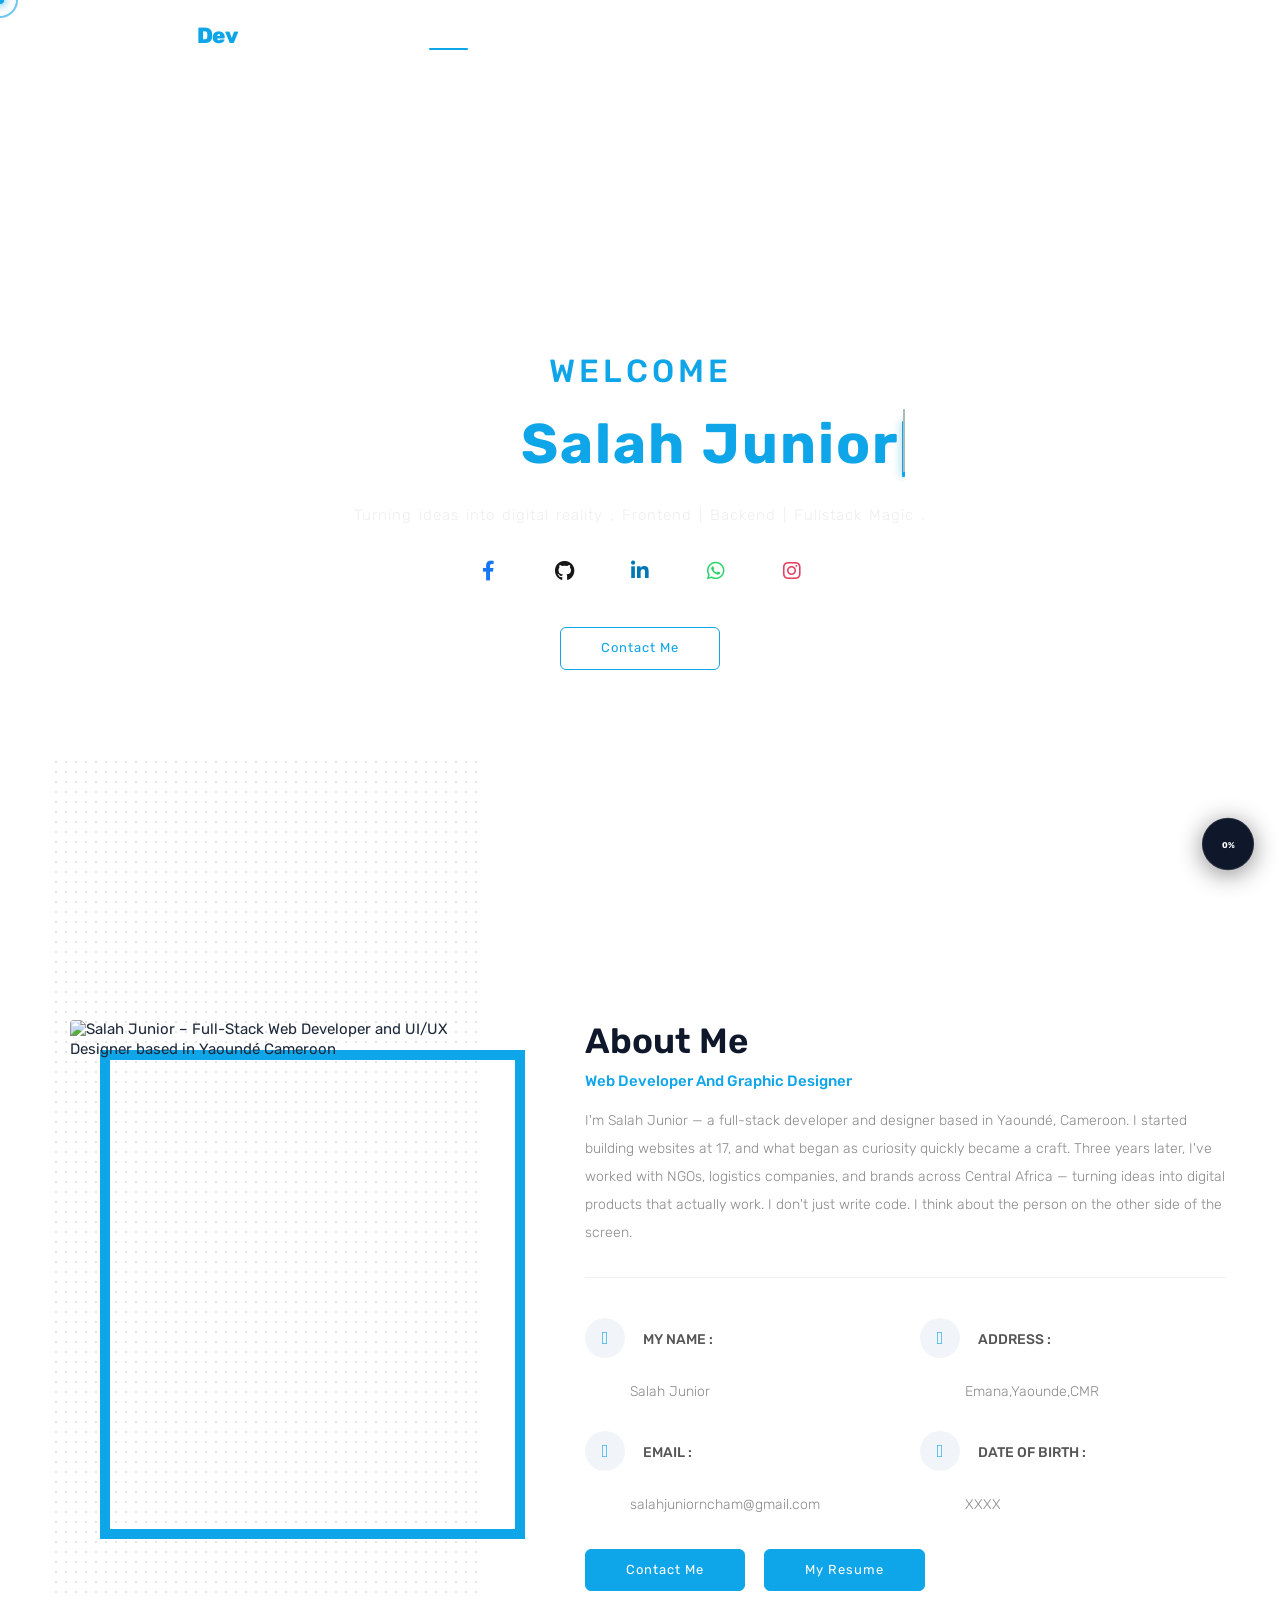
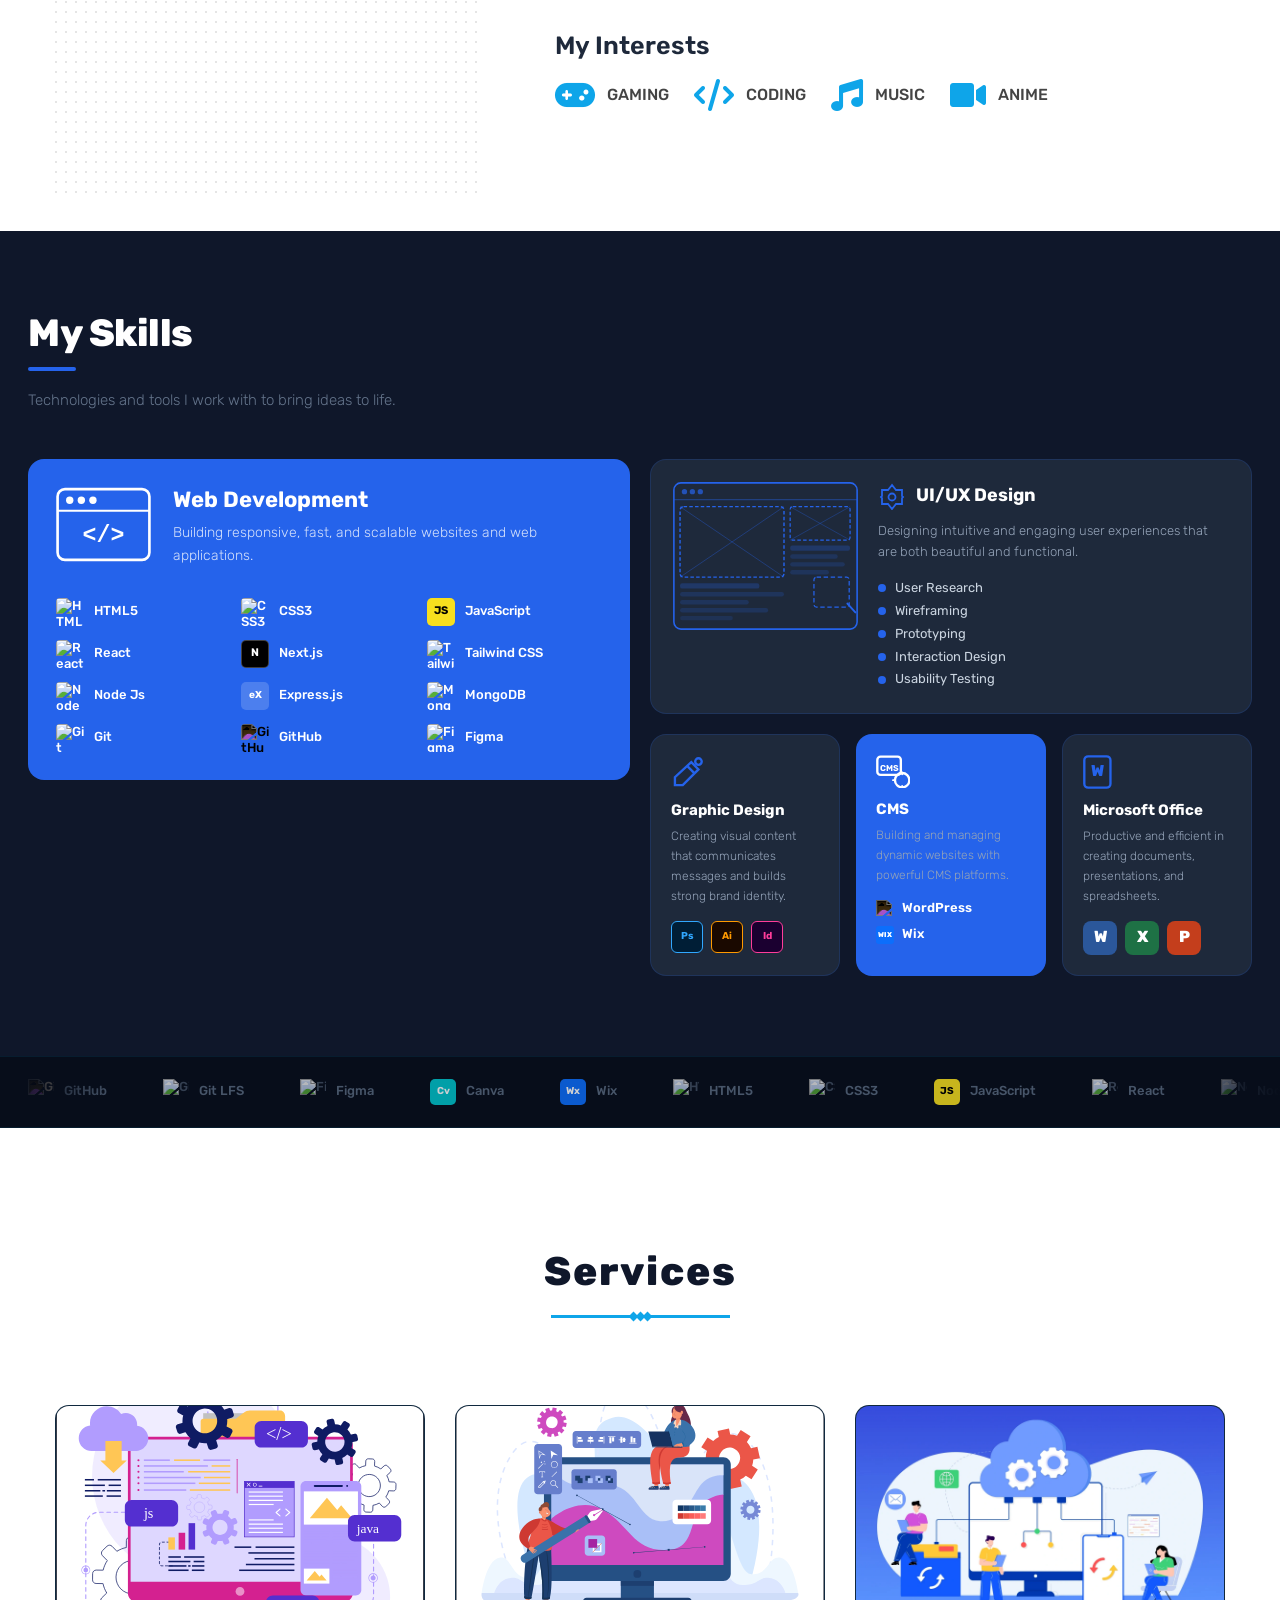
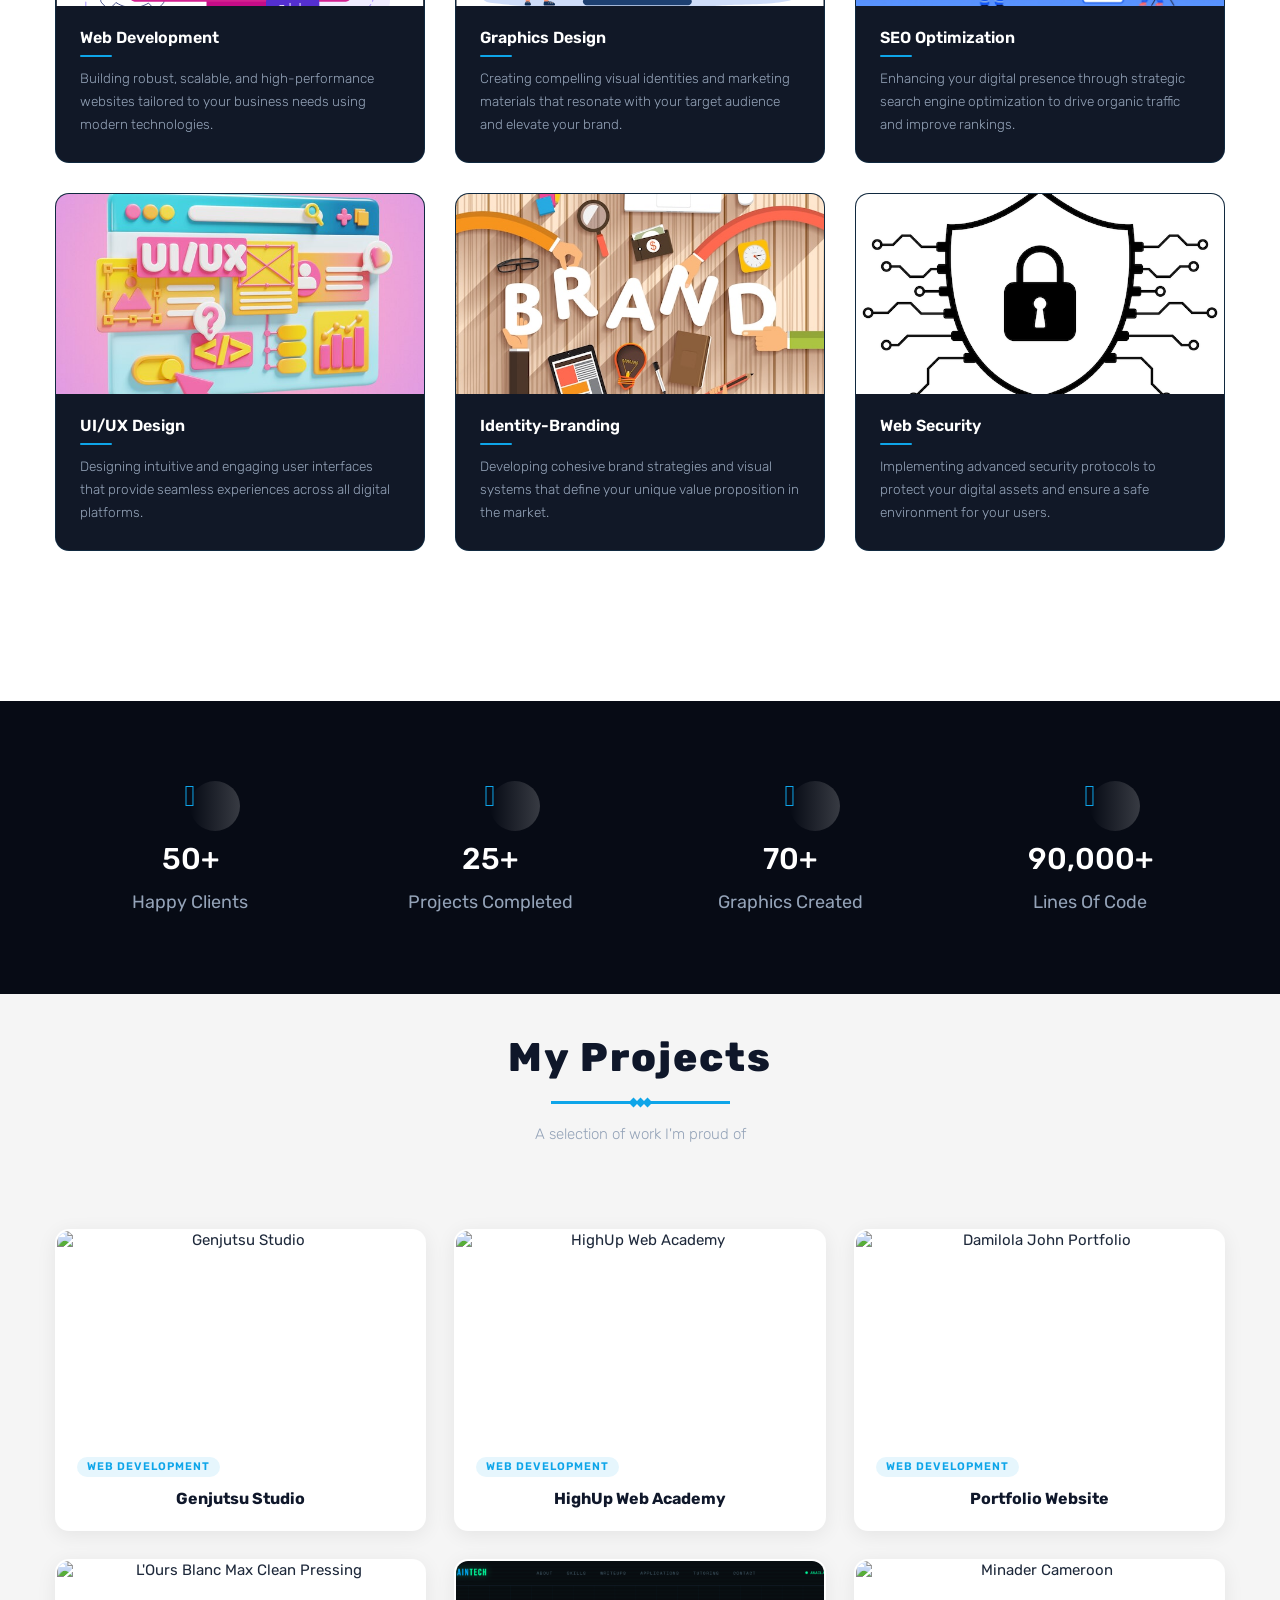
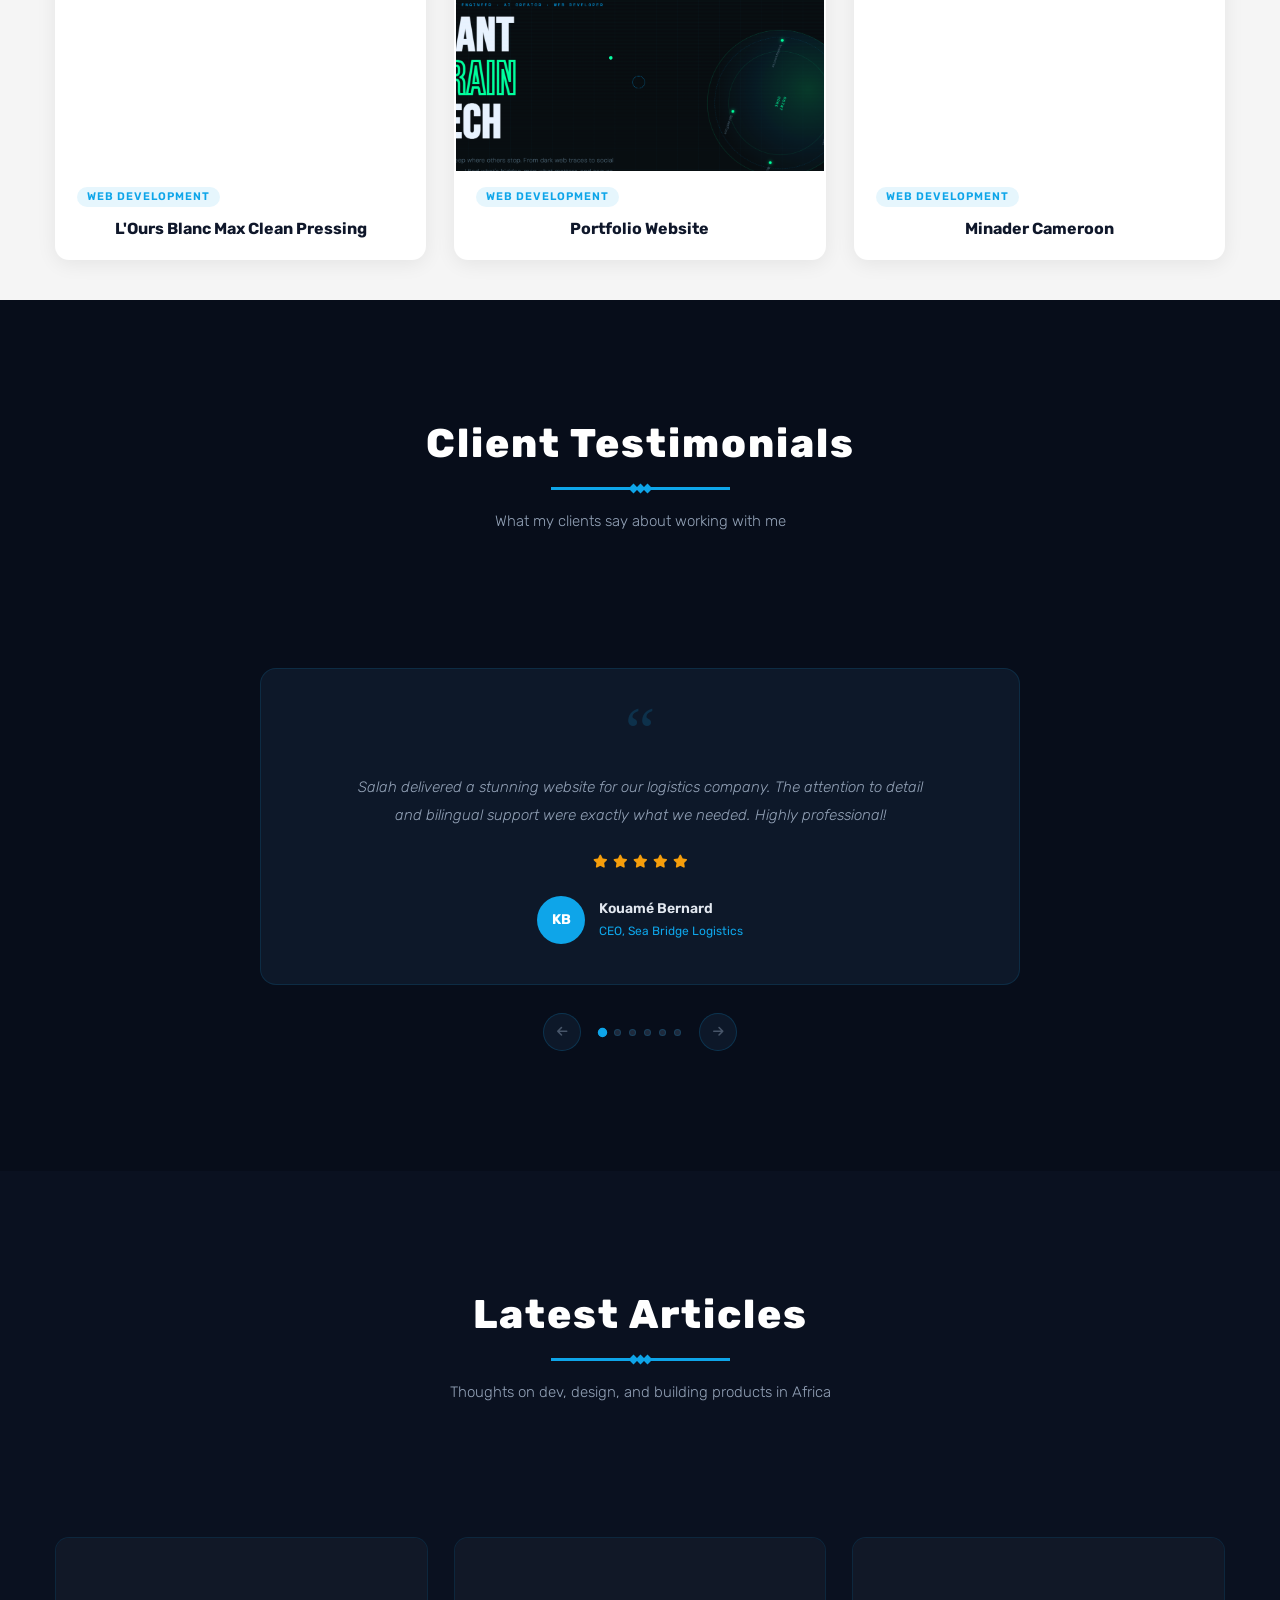
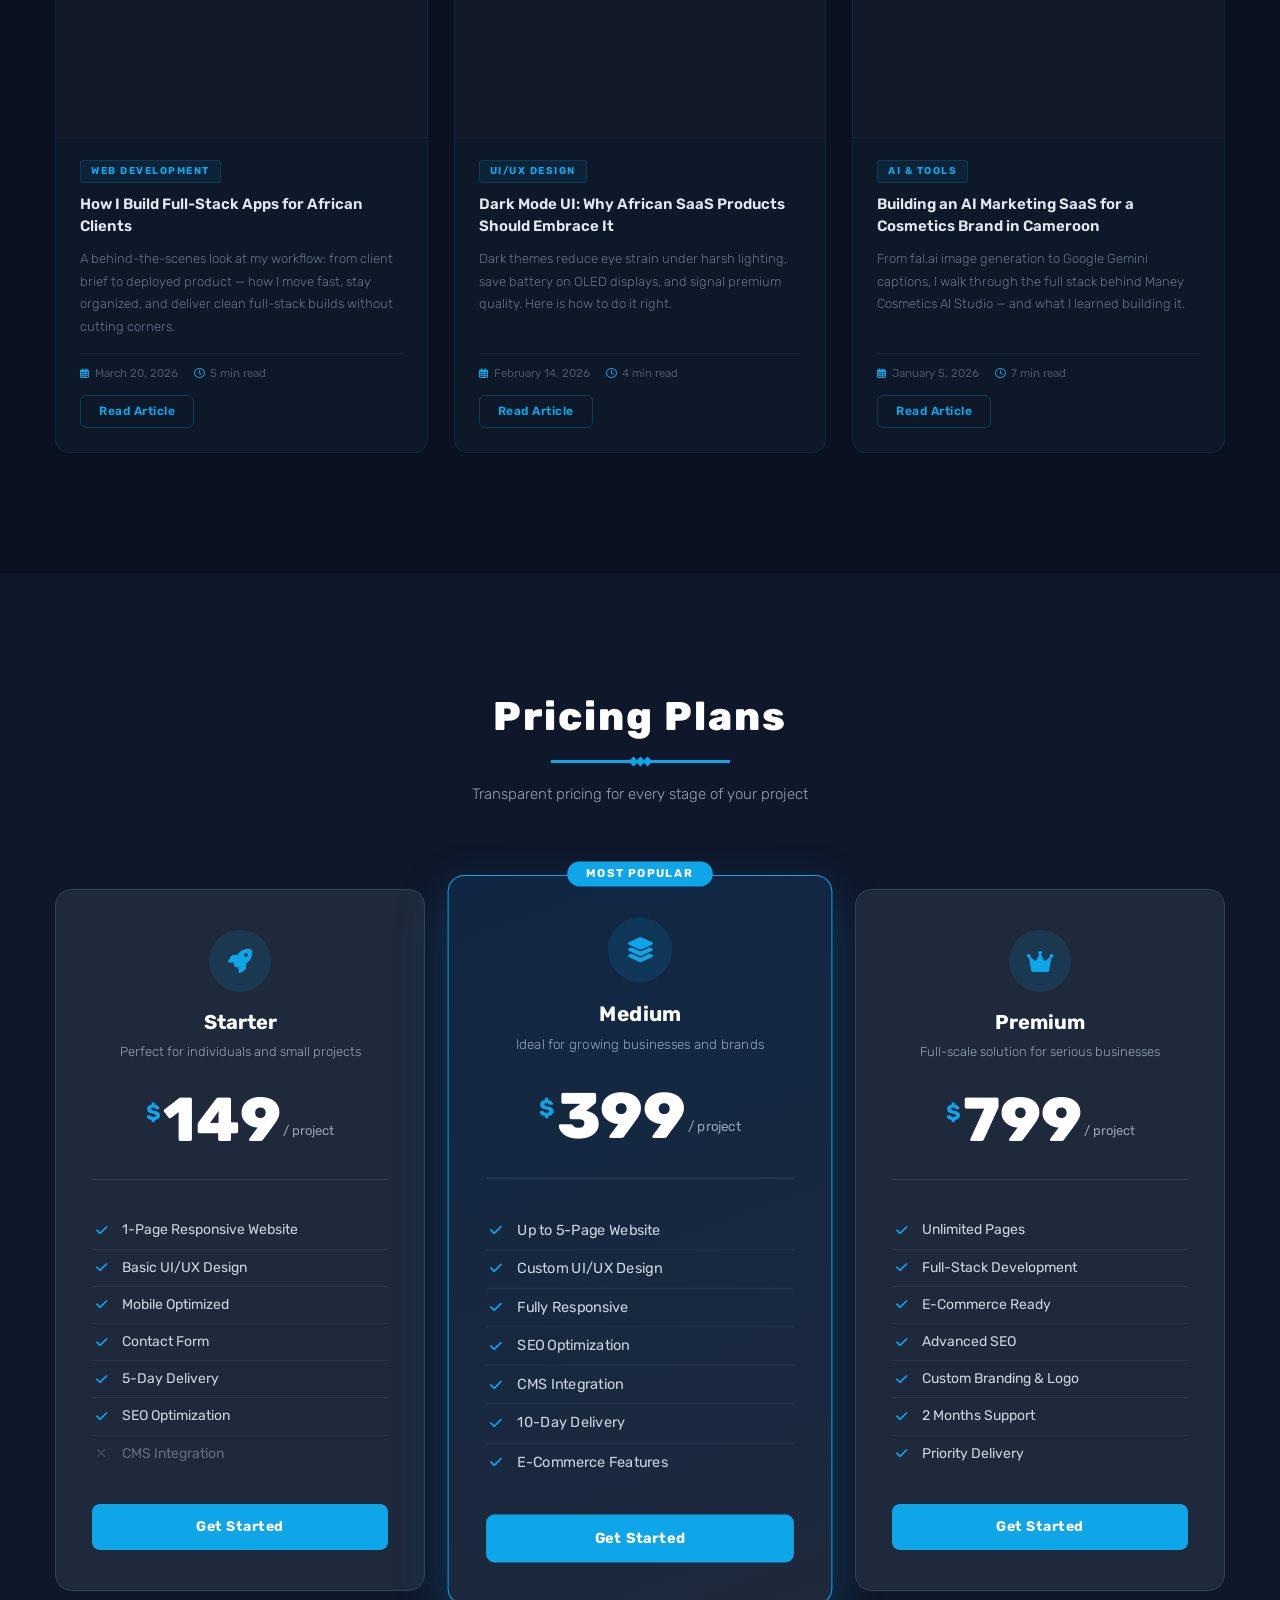
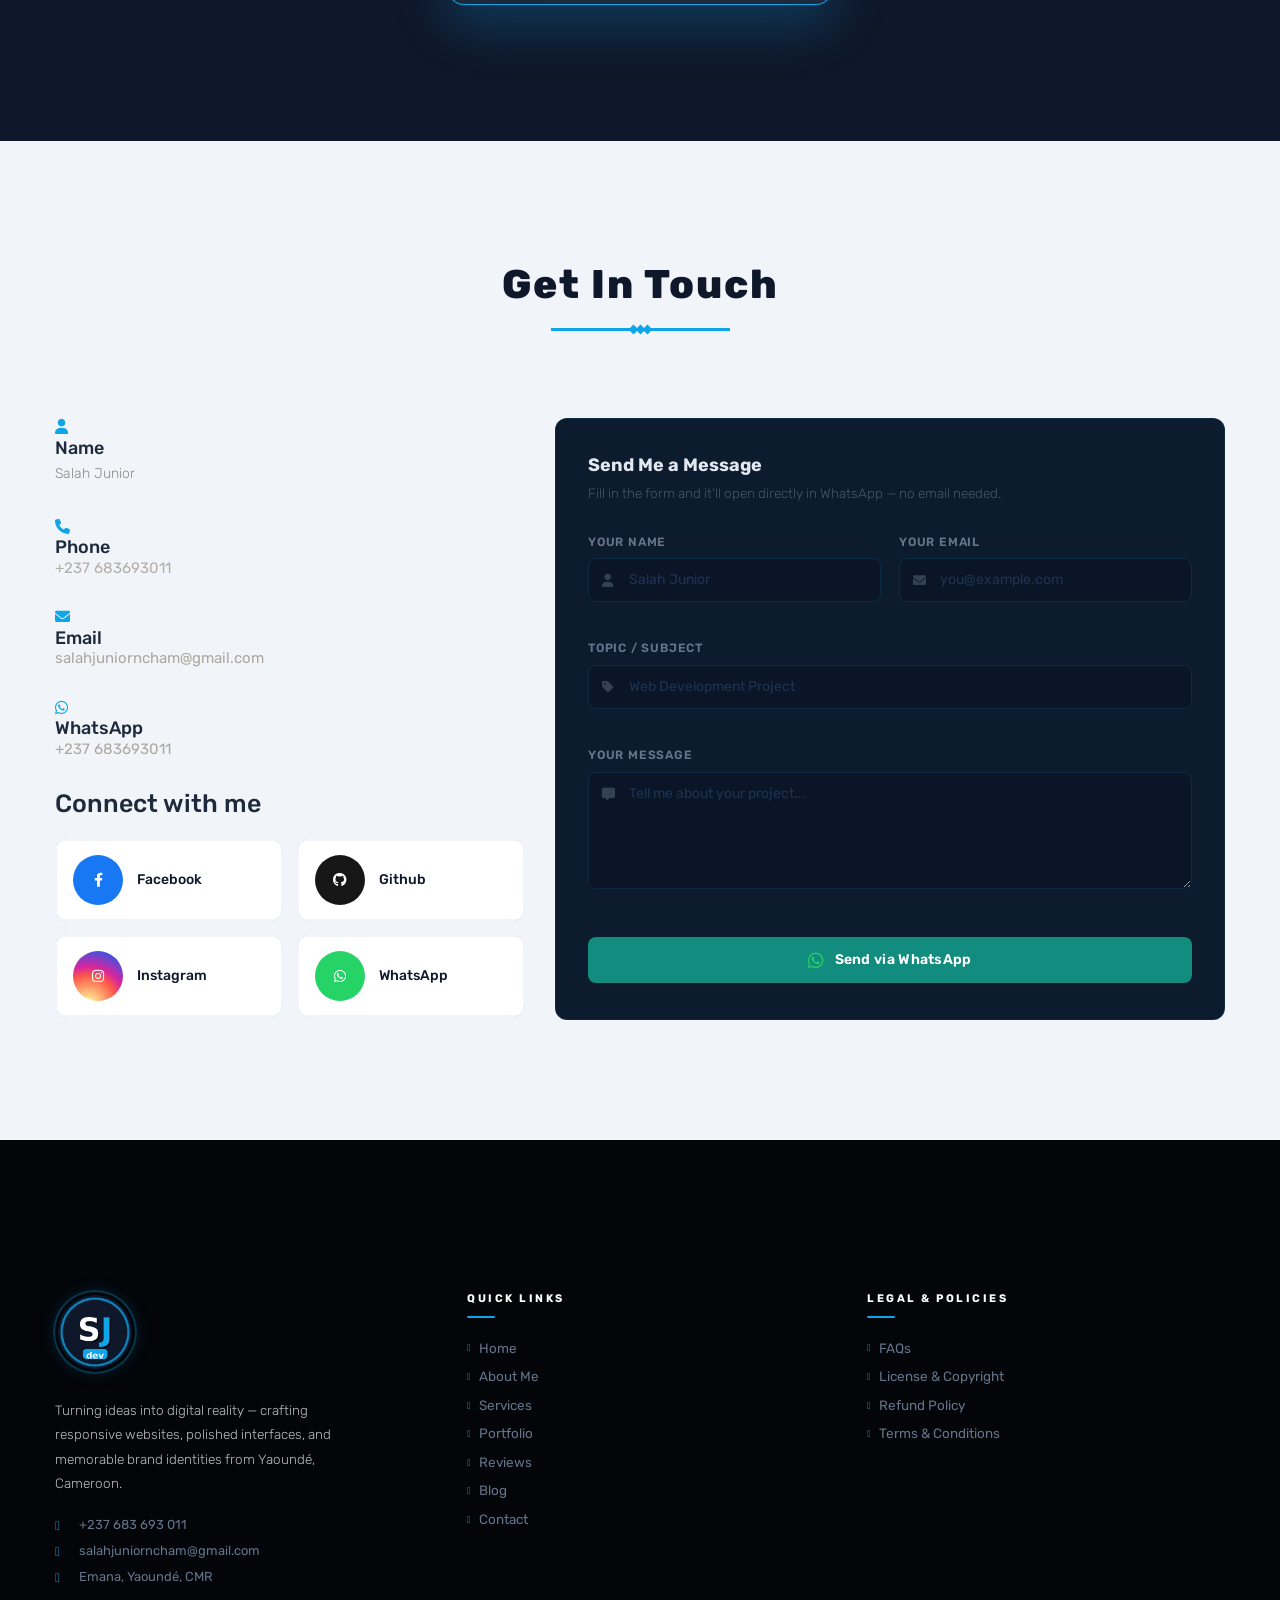
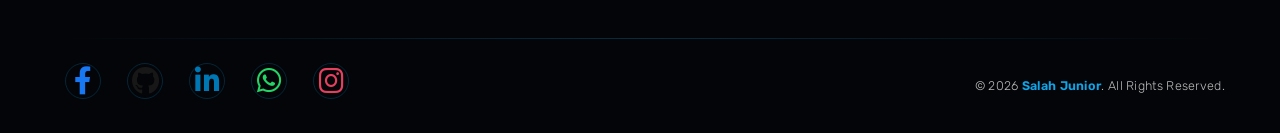
==== commit 169b0dfc: "Add files via upload" ====
--- a/index.html
+++ b/index.html
@@ -519,7 +519,7 @@
                                         </div>
                                         <div class="item">
                                             <h6><span class="icon ti-crown"></span> <span data-en="Date Of Birth :" data-fr="Date de Naissance :">Date Of Birth :</span></h6>
-                                            <p>29 Oct 2005</p>
+                                            <p>XXXX</p>
                                         </div>
                                     </div>
                                 </div>
@@ -613,8 +613,8 @@
                                     <span>Tailwind CSS</span>
                                 </div>
                                 <div class="sv2-tech-item">
-                                    <img src="https://cdn.jsdelivr.net/gh/devicons/devicon@latest/icons/nodejs/nodejs-original.svg" alt="Node.js">
-                                    <span>Node.js</span>
+                                    <img src="https://cdn.jsdelivr.net/gh/devicons/devicon@latest/icons/nodejs/nodejs-original.svg" alt="Node Js">
+                                    <span>Node Js</span>
                                 </div>
                                 <div class="sv2-tech-item">
                                     <div class="sv2-tech-badge sv2-express-badge">eX</div>
@@ -743,8 +743,8 @@
                                         <span>WordPress</span>
                                     </div>
                                     <div class="sv2-cms-item">
-                                        <img src="https://cdn.jsdelivr.net/gh/devicons/devicon@latest/icons/strapi/strapi-original.svg" alt="Strapi" class="sv2-cms-logo-img">
-                                        <span>strapi</span>
+                                        <span style="display:inline-flex;align-items:center;justify-content:center;width:18px;height:18px;background:#0C6EFC;border-radius:3px;font-size:7px;font-weight:800;color:#fff;flex-shrink:0;letter-spacing:0.3px;">WIX</span>
+                                        <span>Wix</span>
                                     </div>
                                 </div>
                             </div>
@@ -988,6 +988,147 @@
         </style>
 
         <!-- End Skills v2 ====
+        ======================================= -->
+
+
+        <!-- =====================================
+        ==== Tools Marquee (no heading) -->
+
+        <div class="tools-marquee-wrap" aria-hidden="true">
+            <div class="tools-marquee-track">
+                <!-- set 1 -->
+                <div class="tools-marquee-set">
+                    <span class="tm-item"><img src="https://cdn.jsdelivr.net/gh/devicons/devicon@latest/icons/github/github-original.svg" alt="GitHub" class="tm-invert"><span>GitHub</span></span>
+                    <span class="tm-item"><img src="https://cdn.jsdelivr.net/gh/devicons/devicon@latest/icons/git/git-original.svg" alt="Git LFS"><span>Git LFS</span></span>
+                    <span class="tm-item"><img src="https://cdn.jsdelivr.net/gh/devicons/devicon@latest/icons/figma/figma-original.svg" alt="Figma"><span>Figma</span></span>
+                    <span class="tm-item"><div class="tm-badge tm-canva">Cv</div><span>Canva</span></span>
+                    <span class="tm-item"><div class="tm-badge tm-wix">Wx</div><span>Wix</span></span>
+                    <span class="tm-item"><img src="https://cdn.jsdelivr.net/gh/devicons/devicon@latest/icons/html5/html5-original.svg" alt="HTML5"><span>HTML5</span></span>
+                    <span class="tm-item"><img src="https://cdn.jsdelivr.net/gh/devicons/devicon@latest/icons/css3/css3-original.svg" alt="CSS3"><span>CSS3</span></span>
+                    <span class="tm-item"><div class="tm-badge tm-js">JS</div><span>JavaScript</span></span>
+                    <span class="tm-item"><img src="https://cdn.jsdelivr.net/gh/devicons/devicon@latest/icons/react/react-original.svg" alt="React"><span>React</span></span>
+                    <span class="tm-item"><img src="https://cdn.jsdelivr.net/gh/devicons/devicon@latest/icons/nodejs/nodejs-original.svg" alt="Node Js"><span>Node Js</span></span>
+                    <span class="tm-item"><div class="tm-badge tm-ps">Ps</div><span>Photoshop</span></span>
+                    <span class="tm-item"><div class="tm-badge tm-ai">Ai</div><span>Illustrator</span></span>
+                    <span class="tm-item"><div class="tm-badge tm-word">W</div><span>Word</span></span>
+                    <span class="tm-item"><div class="tm-badge tm-ppt">P</div><span>PowerPoint</span></span>
+                    <span class="tm-item"><div class="tm-badge tm-excel">X</div><span>Excel</span></span>
+                    <span class="tm-divider">·</span>
+                </div>
+                <!-- set 2 — exact duplicate for seamless loop -->
+                <div class="tools-marquee-set">
+                    <span class="tm-item"><img src="https://cdn.jsdelivr.net/gh/devicons/devicon@latest/icons/github/github-original.svg" alt="GitHub" class="tm-invert"><span>GitHub</span></span>
+                    <span class="tm-item"><img src="https://cdn.jsdelivr.net/gh/devicons/devicon@latest/icons/git/git-original.svg" alt="Git LFS"><span>Git LFS</span></span>
+                    <span class="tm-item"><img src="https://cdn.jsdelivr.net/gh/devicons/devicon@latest/icons/figma/figma-original.svg" alt="Figma"><span>Figma</span></span>
+                    <span class="tm-item"><div class="tm-badge tm-canva">Cv</div><span>Canva</span></span>
+                    <span class="tm-item"><div class="tm-badge tm-wix">Wx</div><span>Wix</span></span>
+                    <span class="tm-item"><img src="https://cdn.jsdelivr.net/gh/devicons/devicon@latest/icons/html5/html5-original.svg" alt="HTML5"><span>HTML5</span></span>
+                    <span class="tm-item"><img src="https://cdn.jsdelivr.net/gh/devicons/devicon@latest/icons/css3/css3-original.svg" alt="CSS3"><span>CSS3</span></span>
+                    <span class="tm-item"><div class="tm-badge tm-js">JS</div><span>JavaScript</span></span>
+                    <span class="tm-item"><img src="https://cdn.jsdelivr.net/gh/devicons/devicon@latest/icons/react/react-original.svg" alt="React"><span>React</span></span>
+                    <span class="tm-item"><img src="https://cdn.jsdelivr.net/gh/devicons/devicon@latest/icons/nodejs/nodejs-original.svg" alt="Node Js"><span>Node JS</span></span>
+                    <span class="tm-item"><div class="tm-badge tm-ps">Ps</div><span>Photoshop</span></span>
+                    <span class="tm-item"><div class="tm-badge tm-ai">Ai</div><span>Illustrator</span></span>
+                    <span class="tm-item"><div class="tm-badge tm-word">W</div><span>Word</span></span>
+                    <span class="tm-item"><div class="tm-badge tm-ppt">P</div><span>PowerPoint</span></span>
+                    <span class="tm-item"><div class="tm-badge tm-excel">X</div><span>Excel</span></span>
+                    <span class="tm-divider">·</span>
+                </div>
+            </div>
+        </div>
+
+        <style>
+            .tools-marquee-wrap {
+                background: #070d1a;
+                border-top: 1px solid rgba(14,165,233,0.1);
+                border-bottom: 1px solid rgba(14,165,233,0.1);
+                overflow: hidden;
+                padding: 22px 0;
+                position: relative;
+            }
+            /* fade edges */
+            .tools-marquee-wrap::before,
+            .tools-marquee-wrap::after {
+                content: '';
+                position: absolute;
+                top: 0; bottom: 0;
+                width: 120px;
+                z-index: 2;
+                pointer-events: none;
+            }
+            .tools-marquee-wrap::before { left: 0;  background: linear-gradient(to right, #070d1a, transparent); }
+            .tools-marquee-wrap::after  { right: 0; background: linear-gradient(to left,  #070d1a, transparent); }
+
+            .tools-marquee-track {
+                display: flex;
+                width: max-content;
+                animation: tm-scroll 32s linear infinite;
+            }
+            .tools-marquee-wrap:hover .tools-marquee-track { animation-play-state: paused; }
+
+            @keyframes tm-scroll {
+                from { transform: translateX(0); }
+                to   { transform: translateX(-50%); }
+            }
+
+            .tools-marquee-set {
+                display: flex;
+                align-items: center;
+                gap: 0;
+                flex-shrink: 0;
+            }
+
+            .tm-item {
+                display: inline-flex;
+                align-items: center;
+                gap: 10px;
+                padding: 0 28px;
+                font-family: 'Rubik', sans-serif;
+                font-size: 13px;
+                font-weight: 500;
+                color: #475569;
+                white-space: nowrap;
+                transition: color 0.2s;
+            }
+            .tm-item:hover { color: #e2e8f0; }
+            .tm-item img {
+                width: 26px; height: 26px;
+                object-fit: contain;
+                flex-shrink: 0;
+                opacity: 0.7;
+                transition: opacity 0.2s;
+            }
+            .tm-item:hover img { opacity: 1; }
+            .tm-invert { filter: invert(1); }
+
+            .tm-badge {
+                width: 26px; height: 26px;
+                border-radius: 5px;
+                display: inline-flex;
+                align-items: center; justify-content: center;
+                font-size: 10px; font-weight: 700;
+                flex-shrink: 0;
+                opacity: 0.8;
+            }
+            .tm-js    { background: #f7df1e; color: #000; }
+            .tm-ps    { background: #001e36; border: 1px solid #31a8ff; color: #31a8ff; }
+            .tm-ai    { background: #1a0900; border: 1px solid #ff9a00; color: #ff9a00; }
+            .tm-word  { background: #2B579A; color: #fff; }
+            .tm-ppt   { background: #C43E1C; color: #fff; }
+            .tm-excel { background: #1E7145; color: #fff; }
+            .tm-canva { background: #00C4CC; color: #fff; font-size: 10px; }
+            .tm-wix   { background: #0C6EFC; color: #fff; font-size: 10px; }
+
+            .tm-divider {
+                color: rgba(14,165,233,0.25);
+                font-size: 20px;
+                padding: 0 12px;
+                flex-shrink: 0;
+                line-height: 1;
+            }
+        </style>
+
+        <!-- End Tools Marquee ====
         ======================================= -->
 
 
@@ -1335,174 +1476,144 @@
                         <p class="portfolio-subtitle" data-en="What my clients say about working with me" data-fr="Ce que disent mes clients sur notre collaboration">What my clients say about working with me</p>
                     </div>
                 </div>
-                <div class="testi-grid">
-
-                    <!-- Testimonial 1 -->
-                    <div class="testi-card" data-reveal>
-                        <div class="testi-stars">
-                            <i class="fas fa-star"></i><i class="fas fa-star"></i><i class="fas fa-star"></i><i class="fas fa-star"></i><i class="fas fa-star"></i>
-                        </div>
-                        <p class="testi-quote" data-en="Salah delivered a stunning website for our logistics company. The attention to detail and bilingual support were exactly what we needed. Highly professional!" data-fr="Salah a livré un site magnifique pour notre entreprise de logistique. L'attention aux détails et le support bilingue étaient exactement ce dont nous avions besoin. Très professionnel !">"Salah delivered a stunning website for our logistics company. The attention to detail and bilingual support were exactly what we needed. Highly professional!"</p>
-                        <div class="testi-author">
-                            <div class="testi-avatar" style="background: linear-gradient(135deg, #0ea5e9, #0284c7);">KB</div>
-                            <div class="testi-info">
-                                <h6>Kouamé Bernard</h6>
-                                <span data-en="CEO, Sea Bridge Logistics" data-fr="PDG, Sea Bridge Logistics">CEO, Sea Bridge Logistics</span>
-                            </div>
-                        </div>
+
+                <div class="ts-slider" id="tsSlider">
+                    <div class="ts-track" id="tsTrack">
+
+                        <div class="ts-slide">
+                            <div class="ts-quote-mark">&ldquo;</div>
+                            <p class="ts-quote" data-en="Salah delivered a stunning website for our logistics company. The attention to detail and bilingual support were exactly what we needed. Highly professional!" data-fr="Salah a livré un site magnifique pour notre entreprise de logistique. L'attention aux détails et le support bilingue étaient exactement ce dont nous avions besoin. Très professionnel !">Salah delivered a stunning website for our logistics company. The attention to detail and bilingual support were exactly what we needed. Highly professional!</p>
+                            <div class="ts-stars"><i class="fas fa-star"></i><i class="fas fa-star"></i><i class="fas fa-star"></i><i class="fas fa-star"></i><i class="fas fa-star"></i></div>
+                            <div class="ts-author">
+                                <div class="ts-avatar" style="background:#0ea5e9;">KB</div>
+                                <div class="ts-info"><h6>Kouamé Bernard</h6><span data-en="CEO, Sea Bridge Logistics" data-fr="PDG, Sea Bridge Logistics">CEO, Sea Bridge Logistics</span></div>
+                            </div>
+                        </div>
+
+                        <div class="ts-slide">
+                            <div class="ts-quote-mark">&ldquo;</div>
+                            <p class="ts-quote" data-en="The AI marketing studio he built for our cosmetics brand is a game-changer. Flyer generation, captions, chatbot — all in one elegant tool. We love it!" data-fr="Le studio marketing IA qu'il a créé pour notre marque de cosmétiques est révolutionnaire. Génération de flyers, légendes, chatbot — tout en un outil élégant. On adore !">The AI marketing studio he built for our cosmetics brand is a game-changer. Flyer generation, captions, chatbot — all in one elegant tool. We love it!</p>
+                            <div class="ts-stars"><i class="fas fa-star"></i><i class="fas fa-star"></i><i class="fas fa-star"></i><i class="fas fa-star"></i><i class="fas fa-star"></i></div>
+                            <div class="ts-author">
+                                <div class="ts-avatar" style="background:#be185d;">AN</div>
+                                <div class="ts-info"><h6>Aïcha Ngo</h6><span data-en="Founder, Maney Cosmetics" data-fr="Fondatrice, Maney Cosmetics">Founder, Maney Cosmetics</span></div>
+                            </div>
+                        </div>
+
+                        <div class="ts-slide">
+                            <div class="ts-quote-mark">&ldquo;</div>
+                            <p class="ts-quote" data-en="He transformed our NGO's online presence completely. The donation system integrated with Mobile Money is seamless. Real dedication to our mission." data-fr="Il a complètement transformé la présence en ligne de notre ONG. Le système de don intégré avec Mobile Money est sans faille. Un vrai dévouement à notre mission.">He transformed our NGO's online presence completely. The donation system integrated with Mobile Money is seamless. Real dedication to our mission.</p>
+                            <div class="ts-stars"><i class="fas fa-star"></i><i class="fas fa-star"></i><i class="fas fa-star"></i><i class="fas fa-star"></i><i class="fas fa-star-half-alt"></i></div>
+                            <div class="ts-author">
+                                <div class="ts-avatar" style="background:#059669;">MF</div>
+                                <div class="ts-info"><h6>Marie Fomba</h6><span data-en="Director, New Hope Orphanage" data-fr="Directrice, New Hope Orphanage">Director, New Hope Orphanage</span></div>
+                            </div>
+                        </div>
+
+                        <div class="ts-slide">
+                            <div class="ts-quote-mark">&ldquo;</div>
+                            <p class="ts-quote" data-en="Fast, clean, and creative. Salah built my OSINT portfolio with a terminal dark aesthetic I didn't think was possible. Communication was excellent throughout." data-fr="Rapide, propre et créatif. Salah a construit mon portfolio OSINT avec une esthétique sombre de terminal que je ne pensais pas possible. La communication était excellente tout au long.">Fast, clean, and creative. Salah built my OSINT portfolio with a terminal dark aesthetic I didn't think was possible. Communication was excellent throughout.</p>
+                            <div class="ts-stars"><i class="fas fa-star"></i><i class="fas fa-star"></i><i class="fas fa-star"></i><i class="fas fa-star"></i><i class="fas fa-star"></i></div>
+                            <div class="ts-author">
+                                <div class="ts-avatar" style="background:#6d28d9;">MO</div>
+                                <div class="ts-info"><h6>Moses Omaye</h6><span data-en="OSINT Engineer, GiantbrainTech" data-fr="Ingénieur OSINT, GiantbrainTech">OSINT Engineer, GiantbrainTech</span></div>
+                            </div>
+                        </div>
+
+                        <div class="ts-slide">
+                            <div class="ts-quote-mark">&ldquo;</div>
+                            <p class="ts-quote" data-en="Our academy's registration platform looks professional and works flawlessly. Students keep complimenting the design. Salah exceeded every expectation." data-fr="La plateforme d'inscription de notre académie est professionnelle et fonctionne parfaitement. Les étudiants ne cessent de complimenter le design. Salah a dépassé toutes les attentes.">Our academy's registration platform looks professional and works flawlessly. Students keep complimenting the design. Salah exceeded every expectation.</p>
+                            <div class="ts-stars"><i class="fas fa-star"></i><i class="fas fa-star"></i><i class="fas fa-star"></i><i class="fas fa-star"></i><i class="fas fa-star"></i></div>
+                            <div class="ts-author">
+                                <div class="ts-avatar" style="background:#d97706;">DK</div>
+                                <div class="ts-info"><h6>David Kamga</h6><span>Manager, HighUp Web Academy</span></div>
+                            </div>
+                        </div>
+
+                        <div class="ts-slide">
+                            <div class="ts-quote-mark">&ldquo;</div>
+                            <p class="ts-quote" data-en="Working with Salah felt like having a senior developer on our team. He understood our brand, anticipated our needs, and delivered ahead of schedule." data-fr="Travailler avec Salah donnait l'impression d'avoir un développeur senior dans notre équipe. Il a compris notre marque, anticipé nos besoins et livré avant le délai.">Working with Salah felt like having a senior developer on our team. He understood our brand, anticipated our needs, and delivered ahead of schedule.</p>
+                            <div class="ts-stars"><i class="fas fa-star"></i><i class="fas fa-star"></i><i class="fas fa-star"></i><i class="fas fa-star"></i><i class="fas fa-star"></i></div>
+                            <div class="ts-author">
+                                <div class="ts-avatar" style="background:#b91c1c;">LT</div>
+                                <div class="ts-info"><h6>Lionel Tchoupo</h6><span data-en="Founder, E-Commerce Startup" data-fr="Fondateur, Startup E-Commerce">Founder, E-Commerce Startup</span></div>
+                            </div>
+                        </div>
+
                     </div>
 
-                    <!-- Testimonial 2 -->
-                    <div class="testi-card" data-reveal>
-                        <div class="testi-stars">
-                            <i class="fas fa-star"></i><i class="fas fa-star"></i><i class="fas fa-star"></i><i class="fas fa-star"></i><i class="fas fa-star"></i>
-                        </div>
-                        <p class="testi-quote" data-en="The AI marketing studio he built for our cosmetics brand is a game-changer. Flyer generation, captions, chatbot — all in one elegant tool. We love it!" data-fr="Le studio marketing IA qu'il a créé pour notre marque de cosmétiques est révolutionnaire. Génération de flyers, légendes, chatbot — tout en un outil élégant. On adore !">"The AI marketing studio he built for our cosmetics brand is a game-changer. Flyer generation, captions, chatbot — all in one elegant tool. We love it!"</p>
-                        <div class="testi-author">
-                            <div class="testi-avatar" style="background: linear-gradient(135deg, #ec4899, #be185d);">AN</div>
-                            <div class="testi-info">
-                                <h6>Aïcha Ngo</h6>
-                                <span data-en="Founder, Maney Cosmetics" data-fr="Fondatrice, Maney Cosmetics">Founder, Maney Cosmetics</span>
-                            </div>
-                        </div>
+                    <div class="ts-controls">
+                        <button class="ts-btn" id="tsPrev" aria-label="Previous"><i class="fas fa-arrow-left"></i></button>
+                        <div class="ts-dots" id="tsDots"></div>
+                        <button class="ts-btn" id="tsNext" aria-label="Next"><i class="fas fa-arrow-right"></i></button>
                     </div>
-
-                    <!-- Testimonial 3 -->
-                    <div class="testi-card" data-reveal>
-                        <div class="testi-stars">
-                            <i class="fas fa-star"></i><i class="fas fa-star"></i><i class="fas fa-star"></i><i class="fas fa-star"></i><i class="fas fa-star-half-alt"></i>
-                        </div>
-                        <p class="testi-quote" data-en="He transformed our NGO's online presence completely. The donation system integrated with Mobile Money is seamless. Real dedication to our mission." data-fr="Il a complètement transformé la présence en ligne de notre ONG. Le système de don intégré avec Mobile Money est sans faille. Un vrai dévouement à notre mission.">"He transformed our NGO's online presence completely. The donation system integrated with Mobile Money is seamless. Real dedication to our mission."</p>
-                        <div class="testi-author">
-                            <div class="testi-avatar" style="background: linear-gradient(135deg, #10b981, #059669);">MF</div>
-                            <div class="testi-info">
-                                <h6>Marie Fomba</h6>
-                                <span data-en="Director, New Hope Orphanage" data-fr="Directrice, New Hope Orphanage">Director, New Hope Orphanage</span>
-                            </div>
-                        </div>
-                    </div>
-
-                    <!-- Testimonial 4 -->
-                    <div class="testi-card" data-reveal>
-                        <div class="testi-stars">
-                            <i class="fas fa-star"></i><i class="fas fa-star"></i><i class="fas fa-star"></i><i class="fas fa-star"></i><i class="fas fa-star"></i>
-                        </div>
-                        <p class="testi-quote" data-en="Fast, clean, and creative. Salah built my OSINT portfolio with a terminal dark aesthetic I didn't think was possible. Communication was excellent throughout." data-fr="Rapide, propre et créatif. Salah a construit mon portfolio OSINT avec une esthétique sombre de terminal que je ne pensais pas possible. La communication était excellente tout au long.">"Fast, clean, and creative. Salah built my OSINT portfolio with a terminal dark aesthetic I didn't think was possible. Communication was excellent throughout."</p>
-                        <div class="testi-author">
-                            <div class="testi-avatar" style="background: linear-gradient(135deg, #8b5cf6, #6d28d9);">MO</div>
-                            <div class="testi-info">
-                                <h6>Moses Omaye</h6>
-                                <span data-en="OSINT Engineer, GiantbrainTech" data-fr="Ingénieur OSINT, GiantbrainTech">OSINT Engineer, GiantbrainTech</span>
-                            </div>
-                        </div>
-                    </div>
-
-                    <!-- Testimonial 5 -->
-                    <div class="testi-card" data-reveal>
-                        <div class="testi-stars">
-                            <i class="fas fa-star"></i><i class="fas fa-star"></i><i class="fas fa-star"></i><i class="fas fa-star"></i><i class="fas fa-star"></i>
-                        </div>
-                        <p class="testi-quote" data-en="Our academy's registration platform looks professional and works flawlessly. Students keep complimenting the design. Salah exceeded every expectation." data-fr="La plateforme d'inscription de notre académie est professionnelle et fonctionne parfaitement. Les étudiants ne cessent de complimenter le design. Salah a dépassé toutes les attentes.">"Our academy's registration platform looks professional and works flawlessly. Students keep complimenting the design. Salah exceeded every expectation."</p>
-                        <div class="testi-author">
-                            <div class="testi-avatar" style="background: linear-gradient(135deg, #f59e0b, #d97706);">DK</div>
-                            <div class="testi-info">
-                                <h6>David Kamga</h6>
-                                <span data-en="Manager, HighUp Web Academy" data-fr="Manager, HighUp Web Academy">Manager, HighUp Web Academy</span>
-                            </div>
-                        </div>
-                    </div>
-
-                    <!-- Testimonial 6 -->
-                    <div class="testi-card" data-reveal>
-                        <div class="testi-stars">
-                            <i class="fas fa-star"></i><i class="fas fa-star"></i><i class="fas fa-star"></i><i class="fas fa-star"></i><i class="fas fa-star"></i>
-                        </div>
-                        <p class="testi-quote" data-en="Working with Salah felt like having a senior developer on our team. He understood our brand, anticipated our needs, and delivered ahead of schedule." data-fr="Travailler avec Salah donnait l'impression d'avoir un développeur senior dans notre équipe. Il a compris notre marque, anticipé nos besoins et livré avant le délai.">"Working with Salah felt like having a senior developer on our team. He understood our brand, anticipated our needs, and delivered ahead of schedule."</p>
-                        <div class="testi-author">
-                            <div class="testi-avatar" style="background: linear-gradient(135deg, #ef4444, #b91c1c);">LT</div>
-                            <div class="testi-info">
-                                <h6>Lionel Tchoupo</h6>
-                                <span data-en="Founder, E-Commerce Startup" data-fr="Fondateur, Startup E-Commerce">Founder, E-Commerce Startup</span>
-                            </div>
-                        </div>
-                    </div>
-
                 </div>
+
             </div>
         </section>
 
         <style>
-            /* ── Testimonials Section ── */
             #testimonials { background: #070d1a; }
-
-            .testi-grid {
-                display: grid;
-                grid-template-columns: repeat(3, 1fr);
-                gap: 28px;
-                margin-top: 50px;
-            }
-            @media (max-width: 991px) { .testi-grid { grid-template-columns: repeat(2, 1fr); } }
-            @media (max-width: 575px) { .testi-grid { grid-template-columns: 1fr; } }
-
-            .testi-card {
-                background: #0d1829;
-                border: 1px solid rgba(14,165,233,0.12);
-                border-radius: 16px;
-                padding: 32px 28px;
-                display: flex;
-                flex-direction: column;
-                gap: 18px;
-                transition: transform 0.35s ease, border-color 0.35s ease, box-shadow 0.35s ease;
-            }
-            .testi-card:hover {
-                transform: translateY(-6px);
-                border-color: rgba(14,165,233,0.45);
-                box-shadow: 0 20px 50px rgba(14,165,233,0.08);
-            }
-
-            .testi-stars { display: flex; gap: 4px; }
-            .testi-stars i { color: #f59e0b; font-size: 13px; }
-
-            .testi-quote {
-                color: #94a3b8;
-                font-size: 14px;
-                line-height: 1.75;
-                margin: 0;
-                flex: 1;
-                font-style: italic;
-            }
-
-            .testi-author {
-                display: flex;
-                align-items: center;
-                gap: 14px;
-                margin-top: 8px;
-            }
-            .testi-avatar {
-                width: 46px;
-                height: 46px;
-                border-radius: 50%;
-                display: flex;
-                align-items: center;
-                justify-content: center;
-                font-size: 14px;
-                font-weight: 700;
-                color: #fff;
-                flex-shrink: 0;
-                letter-spacing: 0.5px;
-            }
-            .testi-info h6 {
-                margin: 0 0 3px;
-                font-size: 14px;
-                font-weight: 600;
-                color: #e2e8f0;
-            }
-            .testi-info span {
-                font-size: 12px;
-                color: #0ea5e9;
-                letter-spacing: 0.3px;
-            }
+            .ts-slider { max-width: 760px; margin: 52px auto 0; }
+            .ts-track  { overflow: hidden; }
+            .ts-slide  { display: none; background: #0d1829; border: 1px solid rgba(14,165,233,0.14); border-radius: 16px; padding: 44px 52px 40px; text-align: center; animation: ts-fadein 0.4s ease; }
+            .ts-slide.active { display: block; }
+            @keyframes ts-fadein { from { opacity:0; transform:translateY(10px); } to { opacity:1; transform:translateY(0); } }
+            .ts-quote-mark { font-size: 68px; line-height: 0.55; color: rgba(14,165,233,0.18); font-family: Georgia,serif; margin-bottom: 24px; display: block; }
+            .ts-quote { font-size: 15px; line-height: 1.85; color: #94a3b8; font-style: italic; margin: 0 auto 26px; max-width: 580px; display: block; }
+            .ts-stars { display: flex; justify-content: center; gap: 5px; margin-bottom: 28px; }
+            .ts-stars i { color: #f59e0b; font-size: 13px; }
+            .ts-author { display: inline-flex; align-items: center; gap: 14px; }
+            .ts-avatar { width: 48px; height: 48px; border-radius: 50%; display: flex; align-items: center; justify-content: center; font-size: 14px; font-weight: 700; color: #fff; flex-shrink: 0; }
+            .ts-info { text-align: left; }
+            .ts-info h6 { margin: 0 0 3px; font-size: 14px; font-weight: 600; color: #e2e8f0; }
+            .ts-info span { font-size: 12px; color: #0ea5e9; }
+            .ts-controls { display: flex; align-items: center; justify-content: center; gap: 18px; margin-top: 28px; }
+            .ts-btn { width: 38px; height: 38px; border-radius: 50%; border: 1px solid rgba(14,165,233,0.2); background: #0d1829; color: #475569; font-size: 12px; display: flex; align-items: center; justify-content: center; transition: border-color 0.2s, color 0.2s, background 0.2s; flex-shrink: 0; }
+            .ts-btn:hover { border-color: #0ea5e9; color: #0ea5e9; background: rgba(14,165,233,0.06); }
+            .ts-dots { display: flex; gap: 8px; align-items: center; }
+            .ts-dot { width: 7px; height: 7px; border-radius: 50%; background: #1e293b; border: 1px solid rgba(14,165,233,0.2); transition: background 0.2s, transform 0.2s; flex-shrink: 0; }
+            .ts-dot.active { background: #0ea5e9; border-color: #0ea5e9; transform: scale(1.35); }
+            @media (max-width: 600px) { .ts-slide { padding: 32px 20px 28px; } .ts-quote { font-size: 14px; } }
         </style>
+
+        <script>
+        (function() {
+            var slides = document.querySelectorAll('.ts-slide');
+            var dotsWrap = document.getElementById('tsDots');
+            var prev = document.getElementById('tsPrev');
+            var next = document.getElementById('tsNext');
+            var current = 0; var total = slides.length; var timer;
+            var dots = [];
+            for (var i = 0; i < total; i++) {
+                var d = document.createElement('button');
+                d.className = 'ts-dot';
+                d.setAttribute('aria-label', 'Slide ' + (i + 1));
+                (function(idx){ d.addEventListener('click', function(){ goTo(idx); }); })(i);
+                dotsWrap.appendChild(d);
+                dots.push(d);
+            }
+            function goTo(idx) {
+                slides[current].classList.remove('active');
+                dots[current].classList.remove('active');
+                current = (idx + total) % total;
+                slides[current].classList.add('active');
+                dots[current].classList.add('active');
+                resetTimer();
+            }
+            function resetTimer() {
+                clearInterval(timer);
+                timer = setInterval(function(){ goTo(current + 1); }, 5500);
+            }
+            prev.addEventListener('click', function(){ goTo(current - 1); });
+            next.addEventListener('click', function(){ goTo(current + 1); });
+            var startX = 0;
+            var sldr = document.getElementById('tsSlider');
+            sldr.addEventListener('touchstart', function(e){ startX = e.touches[0].clientX; }, {passive:true});
+            sldr.addEventListener('touchend', function(e){ var d = startX - e.changedTouches[0].clientX; if (Math.abs(d) > 40) goTo(d > 0 ? current+1 : current-1); }, {passive:true});
+            goTo(0);
+        })();
+        </script>
 
         <!-- End Testimonials ====
         ======================================= -->
@@ -1524,65 +1635,75 @@
                 <div class="blog-grid">
 
                     <!-- Post 1 -->
-                    <article class="blog-card" data-reveal>
-                        <a href="#blog" class="blog-thumb" style="background: linear-gradient(135deg, #0ea5e9 0%, #0369a1 100%);">
-                            <i class="fas fa-code blog-thumb-icon"></i>
-                        </a>
+                    <article class="blog-card" data-post="1">
+                        <div class="blog-thumb-wrap">
+                            <img src="" alt="How I Build Full-Stack Apps for African Clients" class="blog-thumb-img" data-placeholder-text="Full-Stack Development">
+                        </div>
                         <div class="blog-body">
                             <span class="blog-tag" data-en="Web Development" data-fr="Développement Web">Web Development</span>
-                            <h4 class="blog-title">
-                                <a href="#blog" data-en="How I Build Full-Stack Apps for African Clients" data-fr="Comment je construis des apps Full-Stack pour les clients africains">How I Build Full-Stack Apps for African Clients</a>
-                            </h4>
+                            <h4 class="blog-title" data-en="How I Build Full-Stack Apps for African Clients" data-fr="Comment je construis des apps Full-Stack pour les clients africains">How I Build Full-Stack Apps for African Clients</h4>
                             <p class="blog-excerpt" data-en="A behind-the-scenes look at my workflow: from client brief to deployed product — how I move fast, stay organized, and deliver clean full-stack builds without cutting corners." data-fr="Un aperçu de mon workflow : du brief client au produit déployé — comment j'avance vite, reste organisé et livre des projets full-stack soignés sans sacrifier la qualité.">A behind-the-scenes look at my workflow: from client brief to deployed product — how I move fast, stay organized, and deliver clean full-stack builds without cutting corners.</p>
                             <div class="blog-meta">
                                 <span><i class="far fa-calendar-alt"></i> <span data-en="March 20, 2026" data-fr="20 Mars 2026">March 20, 2026</span></span>
                                 <span><i class="far fa-clock"></i> <span data-en="5 min read" data-fr="5 min de lecture">5 min read</span></span>
                             </div>
+                            <button type="button" class="blog-read-btn" data-post="1" data-en="Read Article" data-fr="Lire l'Article">Read Article</button>
                         </div>
                     </article>
 
                     <!-- Post 2 -->
-                    <article class="blog-card" data-reveal>
-                        <a href="#blog" class="blog-thumb" style="background: linear-gradient(135deg, #8b5cf6 0%, #6d28d9 100%);">
-                            <i class="fas fa-paint-brush blog-thumb-icon"></i>
-                        </a>
+                    <article class="blog-card" data-post="2">
+                        <div class="blog-thumb-wrap">
+                            <img src="" alt="Dark Mode UI: Why African SaaS Products Should Embrace It" class="blog-thumb-img" data-placeholder-text="UI/UX Design">
+                        </div>
                         <div class="blog-body">
                             <span class="blog-tag" data-en="UI/UX Design" data-fr="Design UI/UX">UI/UX Design</span>
-                            <h4 class="blog-title">
-                                <a href="#blog" data-en="Dark Mode UI: Why African SaaS Products Should Embrace It" data-fr="Interface Mode Sombre : Pourquoi les produits SaaS africains devraient l'adopter">Dark Mode UI: Why African SaaS Products Should Embrace It</a>
-                            </h4>
-                            <p class="blog-excerpt" data-en="Dark themes aren't just aesthetic — they reduce eye strain under harsh lighting, save battery on OLED displays, and signal premium quality. Here's how to do it right." data-fr="Les thèmes sombres ne sont pas que de l'esthétique — ils réduisent la fatigue oculaire, économisent la batterie sur OLED, et signalent une qualité premium. Voici comment bien les réaliser.">Dark themes aren't just aesthetic — they reduce eye strain, save battery on OLED displays, and signal premium quality. Here's how to do it right.</p>
+                            <h4 class="blog-title" data-en="Dark Mode UI: Why African SaaS Products Should Embrace It" data-fr="Interface Mode Sombre : Pourquoi les produits SaaS africains devraient l'adopter">Dark Mode UI: Why African SaaS Products Should Embrace It</h4>
+                            <p class="blog-excerpt" data-en="Dark themes reduce eye strain under harsh lighting, save battery on OLED displays, and signal premium quality. Here is how to do it right." data-fr="Les thèmes sombres réduisent la fatigue oculaire, économisent la batterie sur OLED, et signalent une qualité premium. Voici comment bien les réaliser.">Dark themes reduce eye strain under harsh lighting, save battery on OLED displays, and signal premium quality. Here is how to do it right.</p>
                             <div class="blog-meta">
                                 <span><i class="far fa-calendar-alt"></i> <span data-en="February 14, 2026" data-fr="14 Février 2026">February 14, 2026</span></span>
                                 <span><i class="far fa-clock"></i> <span data-en="4 min read" data-fr="4 min de lecture">4 min read</span></span>
                             </div>
+                            <button type="button" class="blog-read-btn" data-post="2" data-en="Read Article" data-fr="Lire l'Article">Read Article</button>
                         </div>
                     </article>
 
                     <!-- Post 3 -->
-                    <article class="blog-card" data-reveal>
-                        <a href="#blog" class="blog-thumb" style="background: linear-gradient(135deg, #10b981 0%, #059669 100%);">
-                            <i class="fas fa-robot blog-thumb-icon"></i>
-                        </a>
+                    <article class="blog-card" data-post="3">
+                        <div class="blog-thumb-wrap">
+                            <img src="" alt="Building an AI Marketing SaaS for a Cosmetics Brand in Cameroon" class="blog-thumb-img" data-placeholder-text="AI & Tools">
+                        </div>
                         <div class="blog-body">
-                            <span class="blog-tag" data-en="AI & Tools" data-fr="IA & Outils">AI & Tools</span>
-                            <h4 class="blog-title">
-                                <a href="#blog" data-en="Building an AI Marketing SaaS for a Cosmetics Brand in Cameroon" data-fr="Construire un SaaS Marketing IA pour une marque de cosmétiques au Cameroun">Building an AI Marketing SaaS for a Cosmetics Brand in Cameroon</a>
-                            </h4>
+                            <span class="blog-tag" data-en="AI & Tools" data-fr="IA & Outils">AI &amp; Tools</span>
+                            <h4 class="blog-title" data-en="Building an AI Marketing SaaS for a Cosmetics Brand in Cameroon" data-fr="Construire un SaaS Marketing IA pour une marque de cosmétiques au Cameroun">Building an AI Marketing SaaS for a Cosmetics Brand in Cameroon</h4>
                             <p class="blog-excerpt" data-en="From fal.ai image generation to Google Gemini captions, I walk through the full stack behind Maney Cosmetics AI Studio — and what I learned building it." data-fr="De la génération d'images fal.ai aux légendes Google Gemini, je décris toute la stack derrière le Maney Cosmetics AI Studio — et ce que j'ai appris en le construisant.">From fal.ai image generation to Google Gemini captions, I walk through the full stack behind Maney Cosmetics AI Studio — and what I learned building it.</p>
                             <div class="blog-meta">
                                 <span><i class="far fa-calendar-alt"></i> <span data-en="January 5, 2026" data-fr="5 Janvier 2026">January 5, 2026</span></span>
                                 <span><i class="far fa-clock"></i> <span data-en="7 min read" data-fr="7 min de lecture">7 min read</span></span>
                             </div>
+                            <button type="button" class="blog-read-btn" data-post="3" data-en="Read Article" data-fr="Lire l'Article">Read Article</button>
                         </div>
                     </article>
 
                 </div>
-
-               
-
             </div>
         </section>
+
+        <!-- Blog Modal -->
+        <div class="bm-overlay" id="blogModal" role="dialog" aria-modal="true" aria-labelledby="bmTitle">
+            <div class="bm-box">
+                <button class="bm-close" id="bmClose" aria-label="Close article"><i class="fas fa-times"></i></button>
+                <div class="bm-img-wrap">
+                    <img src="" alt="" id="bmImg" class="bm-img">
+                </div>
+                <div class="bm-content">
+                    <span class="bm-tag" id="bmTag"></span>
+                    <h2 class="bm-title" id="bmTitle"></h2>
+                    <div class="bm-meta" id="bmMeta"></div>
+                    <div class="bm-body" id="bmBody"></div>
+                </div>
+            </div>
+        </div>
 
         <style>
             /* ── Blog Section ── */
@@ -1591,7 +1712,7 @@
             .blog-grid {
                 display: grid;
                 grid-template-columns: repeat(3, 1fr);
-                gap: 28px;
+                gap: 26px;
                 margin-top: 50px;
             }
             @media (max-width: 991px) { .blog-grid { grid-template-columns: repeat(2, 1fr); } }
@@ -1600,92 +1721,288 @@
             .blog-card {
                 background: #0d1829;
                 border: 1px solid rgba(14,165,233,0.1);
-                border-radius: 16px;
+                border-radius: 14px;
                 overflow: hidden;
                 display: flex;
                 flex-direction: column;
-                transition: transform 0.35s ease, border-color 0.35s ease, box-shadow 0.35s ease;
+                transition: border-color 0.3s, transform 0.3s;
             }
             .blog-card:hover {
-                transform: translateY(-6px);
-                border-color: rgba(14,165,233,0.4);
-                box-shadow: 0 20px 50px rgba(14,165,233,0.07);
-            }
-
-            .blog-thumb {
+                border-color: rgba(14,165,233,0.35);
+                transform: translateY(-5px);
+            }
+
+            /* Thumbnail */
+            .blog-thumb-wrap {
+                width: 100%;
+                height: 200px;
+                overflow: hidden;
+                background: #111827;
+                position: relative;
+            }
+            .blog-thumb-img {
+                width: 100%;
+                height: 100%;
+                object-fit: cover;
+                display: block;
+                transition: transform 0.4s ease;
+            }
+            .blog-card:hover .blog-thumb-img { transform: scale(1.04); }
+
+            /* Placeholder shown when img src is empty */
+            .blog-thumb-img[src=""] {
+                visibility: hidden;
+            }
+            .blog-thumb-wrap::after {
+                content: attr(data-label);
+                position: absolute;
+                inset: 0;
                 display: flex;
                 align-items: center;
                 justify-content: center;
-                height: 170px;
-                text-decoration: none;
-                flex-shrink: 0;
-                transition: filter 0.3s ease;
-            }
-            .blog-card:hover .blog-thumb { filter: brightness(1.15); }
-            .blog-thumb-icon {
-                font-size: 42px;
-                color: rgba(255,255,255,0.85);
+                font-family: 'Rubik', sans-serif;
+                font-size: 12px;
+                font-weight: 600;
+                letter-spacing: 2px;
+                text-transform: uppercase;
+                color: rgba(14,165,233,0.35);
+                border-bottom: 1px solid rgba(14,165,233,0.08);
             }
 
             .blog-body {
-                padding: 24px;
+                padding: 22px 24px 24px;
                 display: flex;
                 flex-direction: column;
                 flex: 1;
-                gap: 12px;
-            }
-
+                gap: 10px;
+            }
             .blog-tag {
                 display: inline-block;
-                background: rgba(14,165,233,0.12);
+                background: rgba(14,165,233,0.08);
                 color: #0ea5e9;
-                font-size: 11px;
-                font-weight: 600;
-                letter-spacing: 1px;
+                font-size: 10px;
+                font-weight: 700;
+                letter-spacing: 1.5px;
                 text-transform: uppercase;
                 padding: 4px 10px;
-                border-radius: 20px;
-                border: 1px solid rgba(14,165,233,0.2);
+                border-radius: 3px;
+                border: 1px solid rgba(14,165,233,0.18);
                 width: fit-content;
             }
-
             .blog-title {
                 margin: 0;
-                font-size: 16px;
+                font-size: 15px;
                 font-weight: 600;
                 line-height: 1.5;
-            }
-            .blog-title a {
                 color: #e2e8f0;
-                text-decoration: none;
-                transition: color 0.25s ease;
-            }
-            .blog-title a:hover { color: #0ea5e9; }
-
+            }
             .blog-excerpt {
                 color: #64748b;
-                font-size: 13.5px;
-                line-height: 1.7;
+                font-size: 13px;
+                line-height: 1.75;
                 margin: 0;
                 flex: 1;
             }
-
             .blog-meta {
                 display: flex;
-                gap: 18px;
-                padding-top: 14px;
-                border-top: 1px solid rgba(255,255,255,0.05);
-                margin-top: auto;
-            }
-            .blog-meta span {
-                display: flex;
+                gap: 16px;
+                padding-top: 12px;
+                border-top: 1px solid rgba(255,255,255,0.04);
+                margin-top: 4px;
+            }
+            .blog-meta span { display: flex; align-items: center; gap: 6px; font-size: 11.5px; color: #475569; }
+            .blog-meta i { color: #0ea5e9; font-size: 10px; }
+
+            .blog-read-btn {
+                display: inline-flex;
                 align-items: center;
-                gap: 6px;
+                gap: 8px;
+                background: transparent;
+                border: 1px solid rgba(14,165,233,0.25);
+                color: #0ea5e9;
+                font-family: 'Rubik', sans-serif;
                 font-size: 12px;
-                color: #475569;
-            }
-            .blog-meta i { color: #0ea5e9; font-size: 11px; }
+                font-weight: 600;
+                letter-spacing: 0.5px;
+                padding: 8px 18px;
+                border-radius: 6px;
+                margin-top: 4px;
+                width: fit-content;
+                transition: background 0.2s, border-color 0.2s, color 0.2s;
+            }
+            .blog-read-btn:hover {
+                background: rgba(14,165,233,0.08);
+                border-color: #0ea5e9;
+                color: #38bdf8;
+            }
+
+            /* ── Modal ── */
+            .bm-overlay {
+                position: fixed;
+                inset: 0;
+                background: rgba(7,13,26,0.92);
+                z-index: 99990;
+                display: none;
+                align-items: center;
+                justify-content: center;
+                padding: 20px;
+                overflow-y: auto;
+            }
+            .bm-overlay.open { display: flex; }
+
+            .bm-box {
+                background: #0d1829;
+                border: 1px solid rgba(14,165,233,0.18);
+                border-radius: 16px;
+                max-width: 740px;
+                width: 100%;
+                position: relative;
+                overflow: hidden;
+                animation: bm-in 0.3s ease;
+                max-height: 90vh;
+                overflow-y: auto;
+            }
+            @keyframes bm-in {
+                from { opacity: 0; transform: scale(0.96) translateY(16px); }
+                to   { opacity: 1; transform: scale(1) translateY(0); }
+            }
+            .bm-close {
+                position: absolute;
+                top: 16px; right: 16px;
+                width: 36px; height: 36px;
+                border-radius: 50%;
+                border: 1px solid rgba(14,165,233,0.2);
+                background: #0a1120;
+                color: #64748b;
+                font-size: 13px;
+                display: flex; align-items: center; justify-content: center;
+                z-index: 2;
+                transition: border-color 0.2s, color 0.2s;
+            }
+            .bm-close:hover { border-color: #0ea5e9; color: #e2e8f0; }
+
+            .bm-img-wrap { width: 100%; height: 280px; overflow: hidden; background: #111827; }
+            .bm-img { width: 100%; height: 100%; object-fit: cover; display: block; }
+            .bm-img[src=""] { display: none; }
+
+            .bm-content { padding: 32px 36px 36px; }
+            @media (max-width: 600px) { .bm-content { padding: 22px 20px 28px; } }
+
+            .bm-tag {
+                display: inline-block;
+                background: rgba(14,165,233,0.08);
+                color: #0ea5e9;
+                font-size: 10px; font-weight: 700;
+                letter-spacing: 1.5px; text-transform: uppercase;
+                padding: 4px 10px; border-radius: 3px;
+                border: 1px solid rgba(14,165,233,0.18);
+                margin-bottom: 14px;
+            }
+            .bm-title {
+                font-size: 22px; font-weight: 700;
+                color: #e2e8f0; line-height: 1.35;
+                margin: 0 0 14px;
+            }
+            .bm-meta {
+                display: flex; gap: 18px; flex-wrap: wrap;
+                margin-bottom: 24px;
+                padding-bottom: 20px;
+                border-bottom: 1px solid rgba(14,165,233,0.1);
+            }
+            .bm-meta span { display: flex; align-items: center; gap: 6px; font-size: 12px; color: #475569; }
+            .bm-meta i { color: #0ea5e9; font-size: 10px; }
+            .bm-body { font-size: 14px; line-height: 1.9; color: #94a3b8; }
+            .bm-body p { margin-bottom: 16px; }
+            .bm-body h3 { color: #e2e8f0; font-size: 17px; font-weight: 600; margin: 28px 0 10px; }
+            .bm-body ul { padding-left: 20px; margin: 10px 0 16px; }
+            .bm-body ul li { margin-bottom: 8px; }
+            .bm-body strong { color: #cbd5e1; }
         </style>
+
+        <script>
+        (function() {
+            var posts = {
+                1: {
+                    tag:    { en: `Web Development`, fr: `Développement Web` },
+                    title:  { en: `How I Build Full-Stack Apps for African Clients`, fr: `Comment je construis des apps Full-Stack pour les clients africains` },
+                    date:   { en: `March 20, 2026`, fr: `20 Mars 2026` },
+                    read:   { en: `5 min read`, fr: `5 min de lecture` },
+                    imgSrc: ``,
+                    body:   { en: `<p>Every client project starts the same way: a brief. But in Cameroon, that brief rarely comes as a clean PDF. It arrives over WhatsApp voice notes, across two languages, with shifting scope and an urgent deadline.</p><h3>The First Conversation</h3><p>I start every engagement with a clarity call. Not a sales call — a diagnostic. I need to know: What problem are we actually solving? Who is the user? What does success look like in 60 days? Most clients haven't thought past "I want a website." That's fine. My job is to help them think clearly before I write a single line of code.</p><h3>My Tech Stack in 2026</h3><p>For most client projects I reach for:</p><ul><li><strong>Next.js</strong> — server-side rendering, fast, SEO-ready out of the box</li><li><strong>Tailwind CSS</strong> — utility-first, no fighting with stylesheets</li><li><strong>Node Js + Express</strong> — simple REST APIs when a backend is needed</li><li><strong>MongoDB Atlas</strong> — flexible schema, free tier works for most MVPs</li><li><strong>Vercel</strong> — zero-config deploys, edge network, free for small projects</li></ul><h3>Staying Organized</h3><p>I use a simple Notion board: Backlog → In Progress → Review → Done. Every task maps to a client-visible milestone. No surprises. No scope creep without a conversation.</p><p>The result? Most projects ship in under three weeks. Clients get working software. I get referrals. That's the loop.</p>`, fr: `<p>Chaque projet client commence de la même façon : un brief. Mais au Cameroun, ce brief arrive rarement sous forme de PDF propre. Il arrive par messages vocaux WhatsApp, en deux langues, avec une portée changeante et un délai urgent.</p><p>Je commence chaque engagement par un appel de clarification. Pas un appel de vente — un diagnostic. Je dois savoir : Quel problème résolvons-nous vraiment ? Qui est l'utilisateur ? À quoi ressemble le succès dans 60 jours ?</p>` }
+                },
+                2: {
+                    tag:    { en: `UI/UX Design`, fr: `Design UI/UX` },
+                    title:  { en: `Dark Mode UI: Why African SaaS Products Should Embrace It`, fr: `Interface Mode Sombre : Pourquoi les produits SaaS africains devraient l'adopter` },
+                    date:   { en: `February 14, 2026`, fr: `14 Février 2026` },
+                    read:   { en: `4 min read`, fr: `4 min de lecture` },
+                    imgSrc: ``,
+                    body:   { en: `<p>Walk into any office in Yaoundé at noon. The sun is brutal. Screens are at max brightness. Employees squint at spreadsheets, dashboards, and dashboards within dashboards. Dark mode isn't a trend here — it's a relief.</p><h3>Why It Matters More in Africa</h3><p>Three concrete reasons dark mode wins in the African SaaS context:</p><ul><li><strong>Harsh ambient light</strong> — high-contrast dark backgrounds are easier to read when you're competing with sunlight</li><li><strong>OLED &amp; battery life</strong> — most affordable Android phones use OLED displays; true black pixels draw zero power</li><li><strong>Premium perception</strong> — users associate dark interfaces with quality. It's the same reason luxury cars have dark interiors</li></ul><h3>How to Do It Right</h3><p>Don't just invert your light theme. Start from a base of <strong>#0f172a</strong> (deep navy, not pure black). Use <strong>#1e293b</strong> for cards and containers. Reserve pure white (#ffffff) for almost nothing — use <strong>#e2e8f0</strong> for primary text.</p><p>Your accent color needs to pass WCAG AA on your darkest background. Test it. Don't guess.</p><p>The result is a product that feels intentional, readable, and modern — without a single trend-chasing gradient.</p>`, fr: `<p>Entrez dans n'importe quel bureau à Yaoundé à midi. Le soleil est brutal. Les écrans sont à luminosité maximale. Les employés plissent les yeux sur des tableaux de bord. Le mode sombre n'est pas une tendance ici — c'est un soulagement.</p><p>Trois raisons concrètes pour lesquelles le mode sombre gagne dans le contexte SaaS africain : lumière ambiante intense, durée de vie de la batterie OLED, et perception premium.</p>` }
+                },
+                3: {
+                    tag:    { en: `AI & Tools`, fr: `IA & Outils` },
+                    title:  { en: `Building an AI Marketing SaaS for a Cosmetics Brand in Cameroon`, fr: `Construire un SaaS Marketing IA pour une marque de cosmétiques au Cameroun` },
+                    date:   { en: `January 5, 2026`, fr: `5 Janvier 2026` },
+                    read:   { en: `7 min read`, fr: `7 min de lecture` },
+                    imgSrc: ``,
+                    body:   { en: `<p>Maney Cosmetics is a growing beauty brand based in Douala. Their problem: creating consistent marketing content across Instagram, WhatsApp Status, and print took hours every week. My job was to cut that time to minutes.</p><h3>What the Product Does</h3><p>The Maney AI Studio lets the brand team:</p><ul><li>Upload a product image and generate a professional marketing flyer in seconds using <strong>fal.ai</strong></li><li>Get AI-written captions in French and English via <strong>Google Gemini</strong></li><li>Chat with a brand-aware assistant that knows their tone and product line</li><li>Export everything directly to WhatsApp or download for Instagram</li></ul><h3>The Stack</h3><p>Next.js handles the frontend and API routes. fal.ai powers the image generation — it's fast, affordable, and the output quality is excellent for commercial product shots. Gemini 1.5 Flash handles the text. The whole thing runs on Vercel with a Cloudinary CDN for image storage.</p><h3>What I Learned</h3><p>AI products live or die by their prompts. I spent more time engineering the system prompts than I did building the UI. The brand's tone, product vocabulary, and visual style all had to be baked into every API call. That invisible work is what makes the output feel like it came from the brand — not a generic AI.</p>`, fr: `<p>Maney Cosmetics est une marque de beauté en croissance basée à Douala. Leur problème : créer du contenu marketing cohérent prenait des heures chaque semaine. Mon travail consistait à réduire ce temps à quelques minutes.</p><p>Le Maney AI Studio permet à l'équipe de générer des flyers professionnels, des légendes en français et anglais, et de chatter avec un assistant conscient de la marque — le tout sur une interface élégante.</p>` }
+                }
+            };
+
+            var overlay = document.getElementById('blogModal');
+            var closeBtn = document.getElementById('bmClose');
+            var bmImg   = document.getElementById('bmImg');
+            var bmTag   = document.getElementById('bmTag');
+            var bmTitle = document.getElementById('bmTitle');
+            var bmMeta  = document.getElementById('bmMeta');
+            var bmBody  = document.getElementById('bmBody');
+            var lang    = 'en';
+
+            // sync with global lang toggle
+            var origToggle = window.toggleLang;
+            window.toggleLang = function() {
+                if (origToggle) origToggle();
+                lang = lang === 'en' ? 'fr' : 'en';
+            };
+
+            function openPost(id) {
+                var p = posts[id];
+                if (!p) return;
+                var l = lang;
+                bmImg.src = p.imgSrc || '';
+                bmImg.alt = p.title[l];
+                bmTag.textContent = p.tag[l];
+                bmTitle.textContent = p.title[l];
+                bmMeta.innerHTML = '<span><i class="far fa-calendar-alt"></i> ' + p.date[l] + '</span><span><i class="far fa-clock"></i> ' + p.read[l] + '</span>';
+                bmBody.innerHTML = p.body[l];
+                overlay.classList.add('open');
+                document.body.style.overflow = 'hidden';
+            }
+
+            function closePost() {
+                overlay.classList.remove('open');
+                document.body.style.overflow = '';
+            }
+
+            document.querySelectorAll('.blog-read-btn').forEach(function(btn) {
+                btn.addEventListener('click', function(e) {
+                    e.preventDefault();
+                    e.stopPropagation();
+                    openPost(parseInt(this.getAttribute('data-post')));
+                });
+            });
+
+            document.querySelectorAll('.blog-card').forEach(function(card) {
+                card.addEventListener('click', function(e) {
+                    if (e.target.classList.contains('blog-read-btn') || e.target.closest('.blog-read-btn')) return;
+                    openPost(parseInt(this.getAttribute('data-post')));
+                });
+            });
+
+            closeBtn.addEventListener('click', closePost);
+            overlay.addEventListener('click', function(e) { if (e.target === overlay) closePost(); });
+            document.addEventListener('keydown', function(e) { if (e.key === 'Escape') closePost(); });
+        })();
+        </script>
 
         <!-- End Blog ====
         ======================================= -->
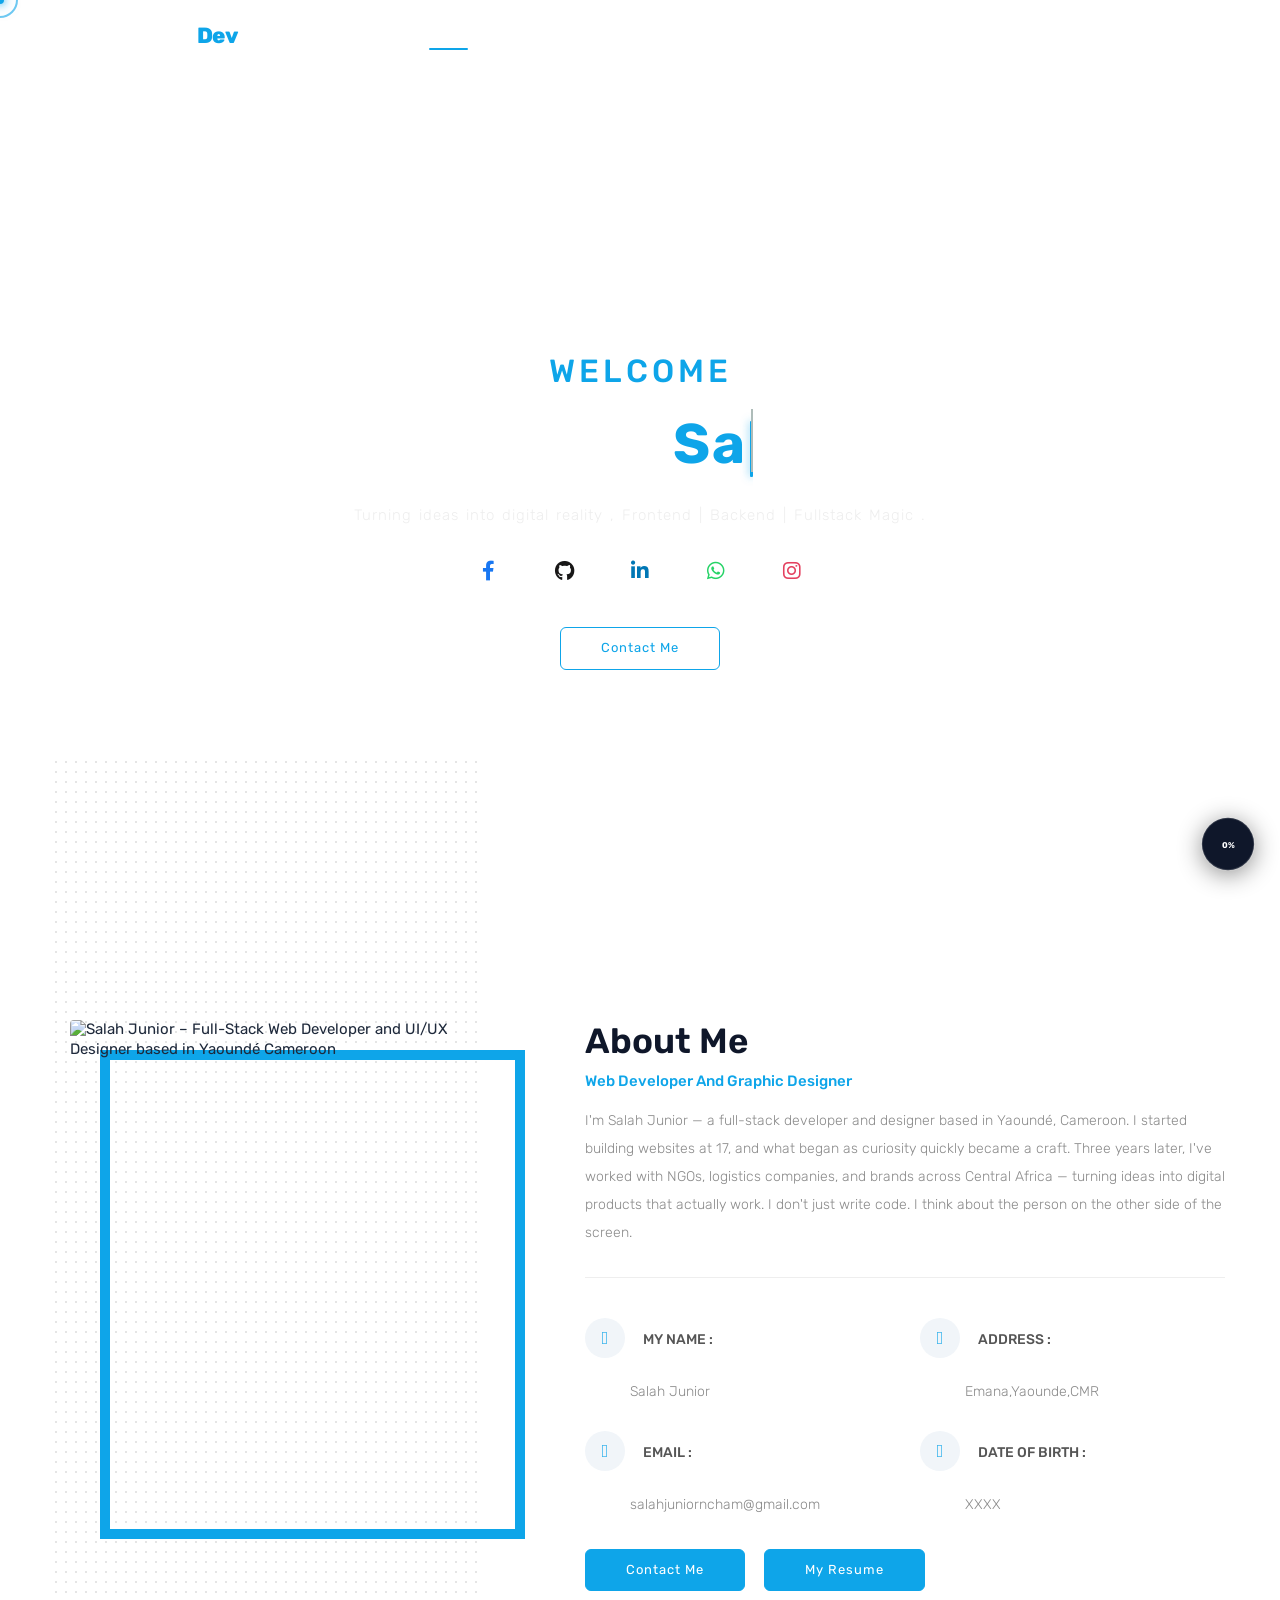
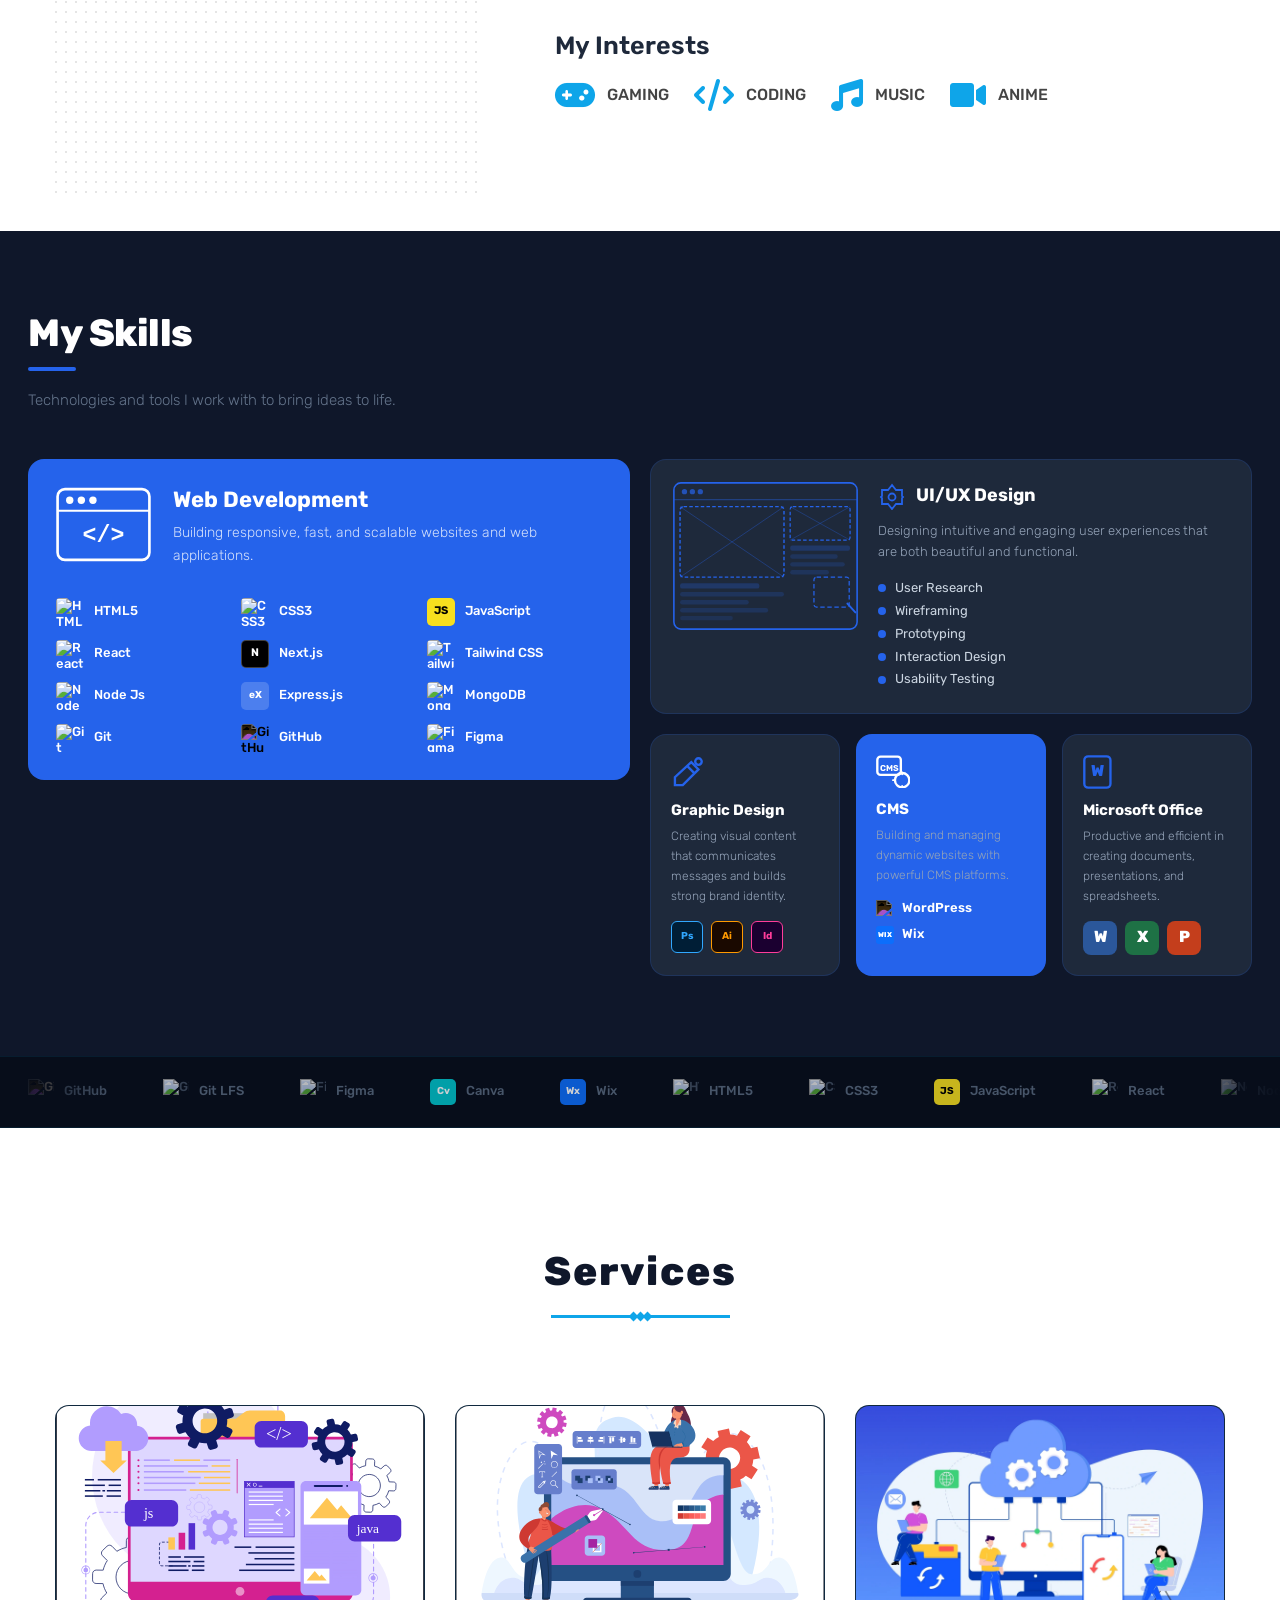
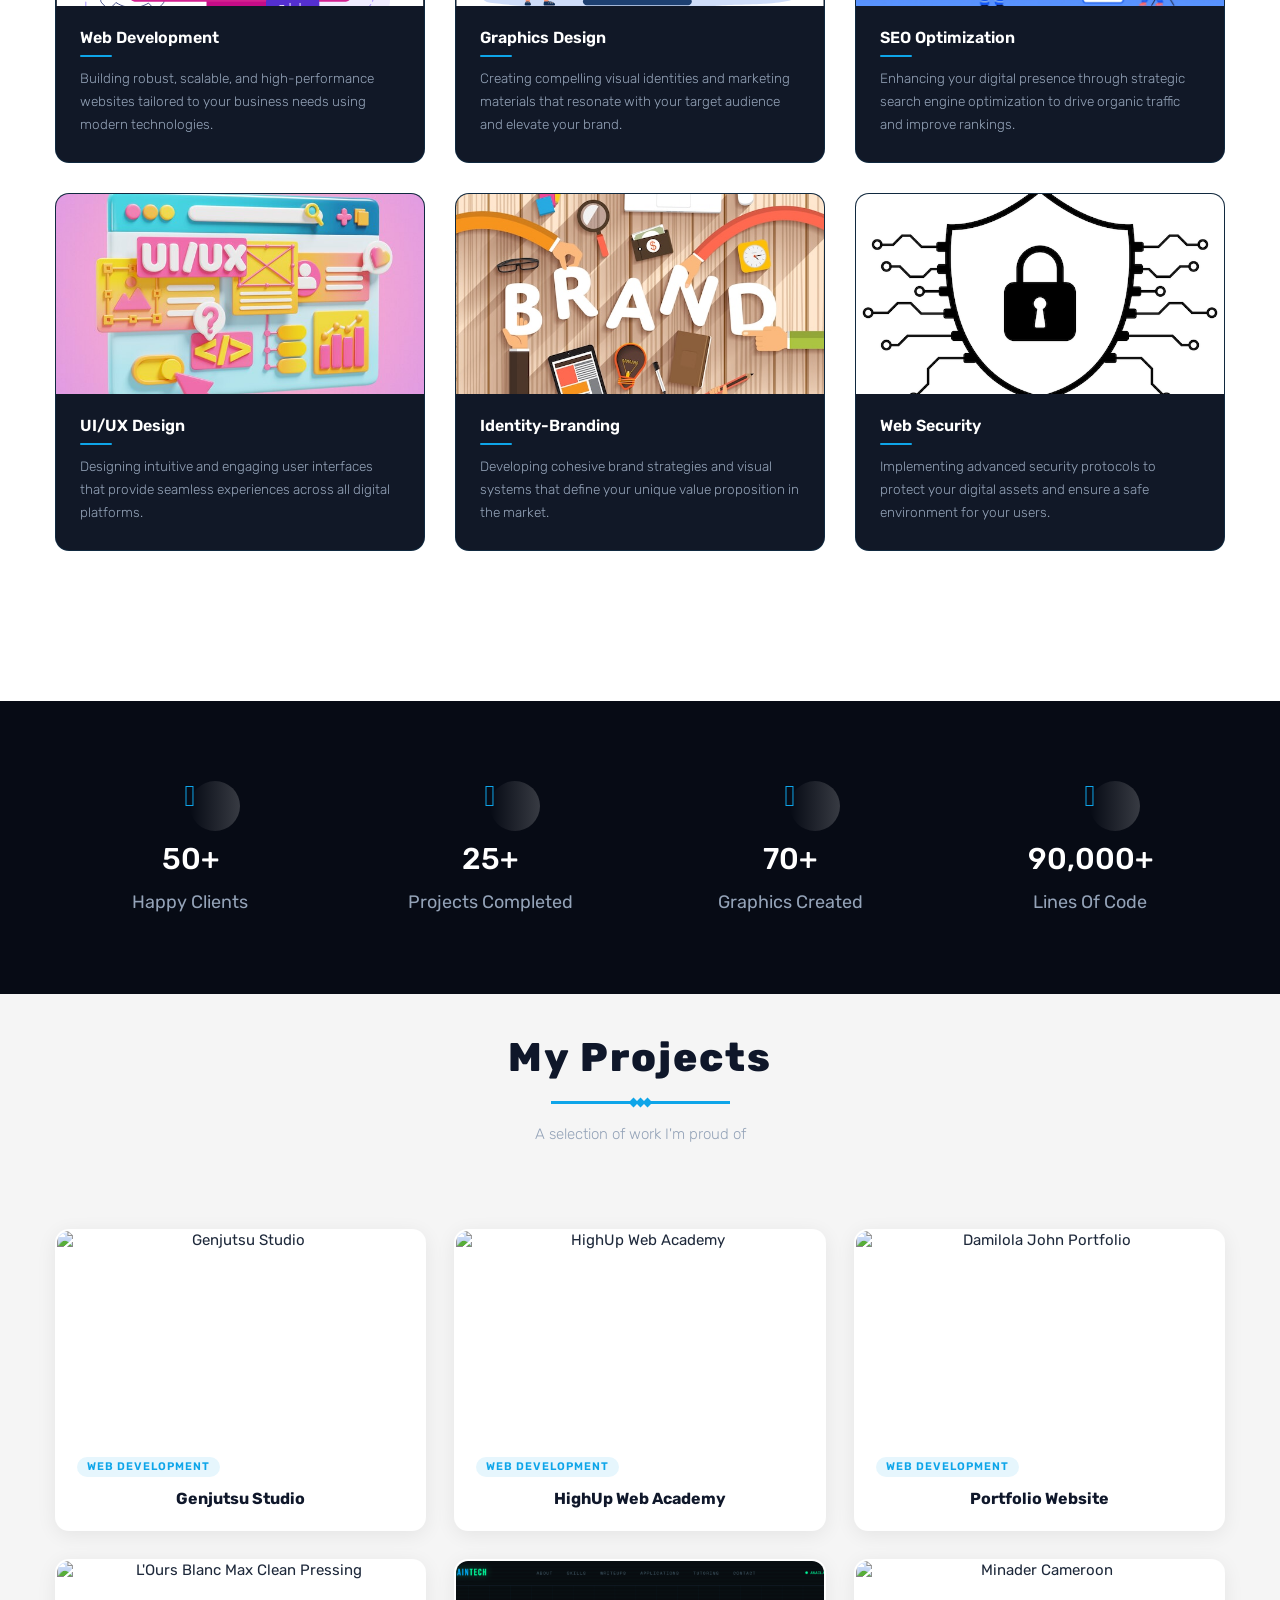
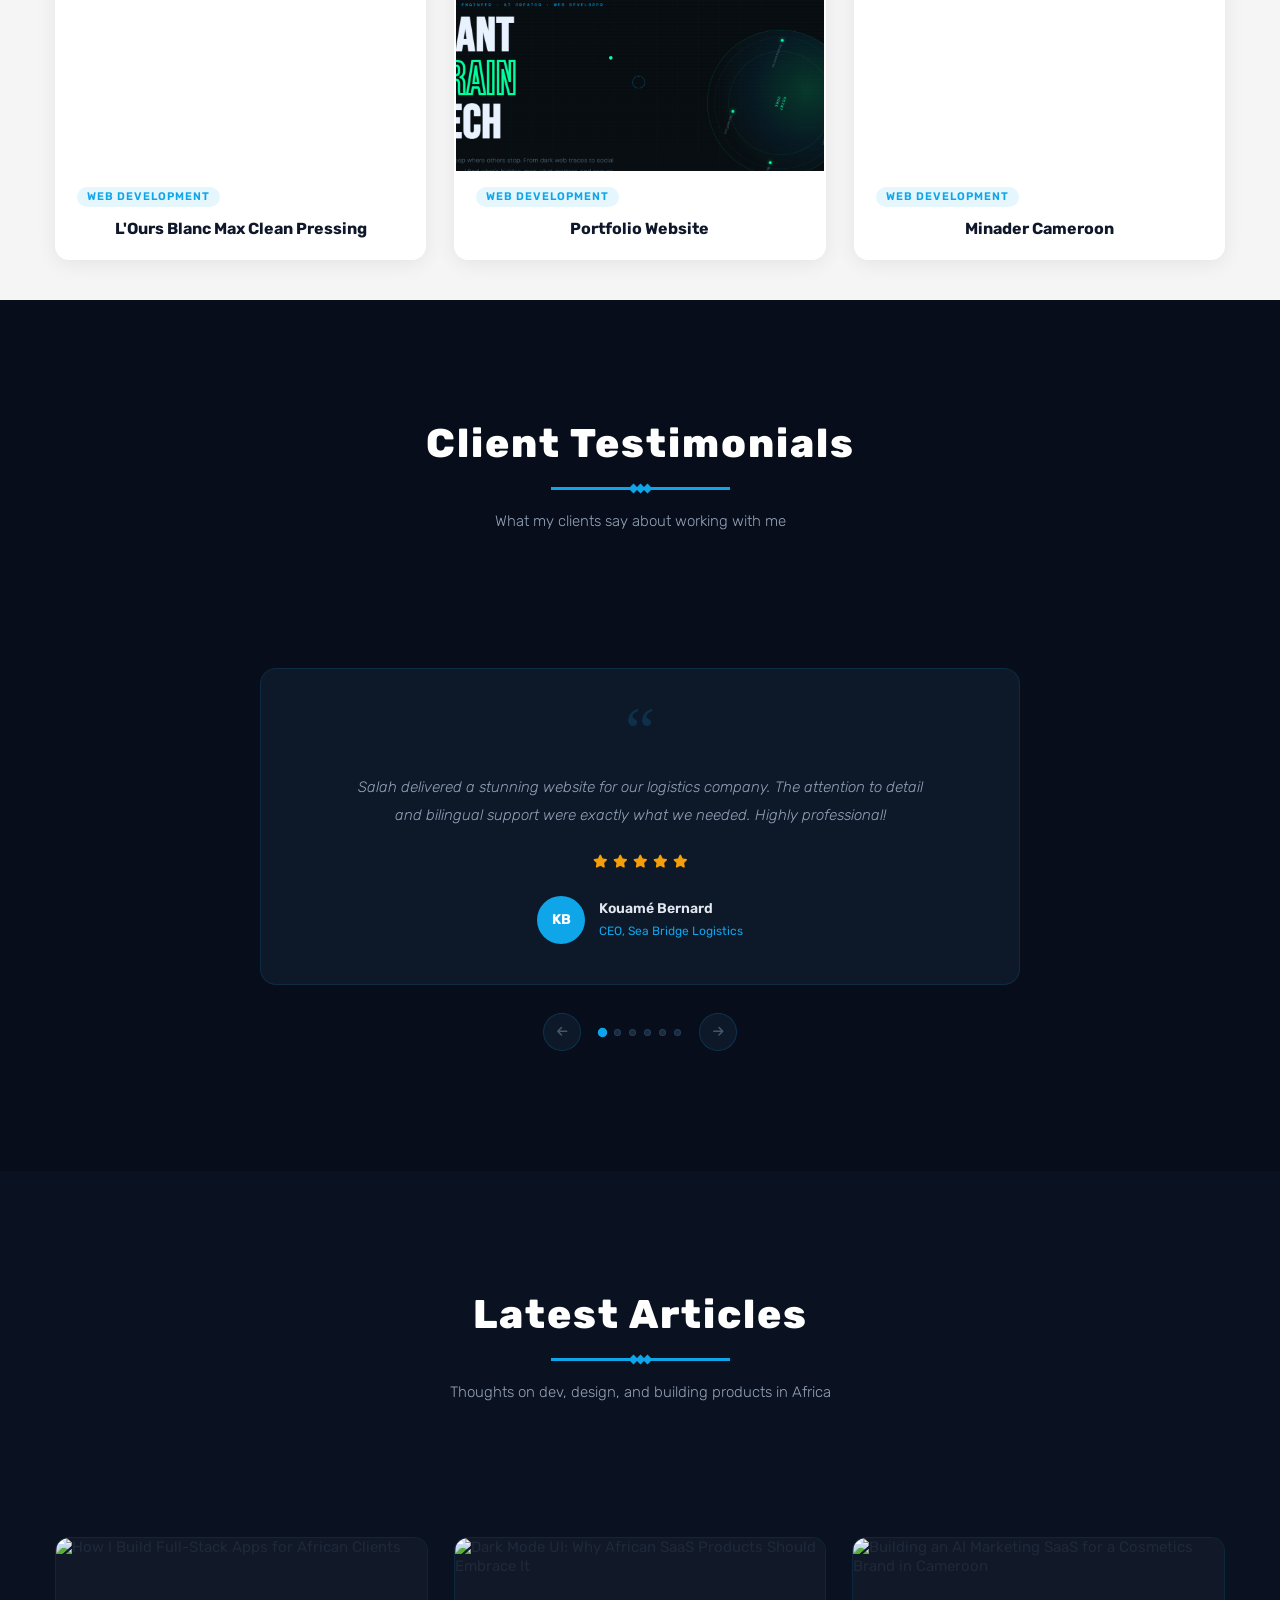
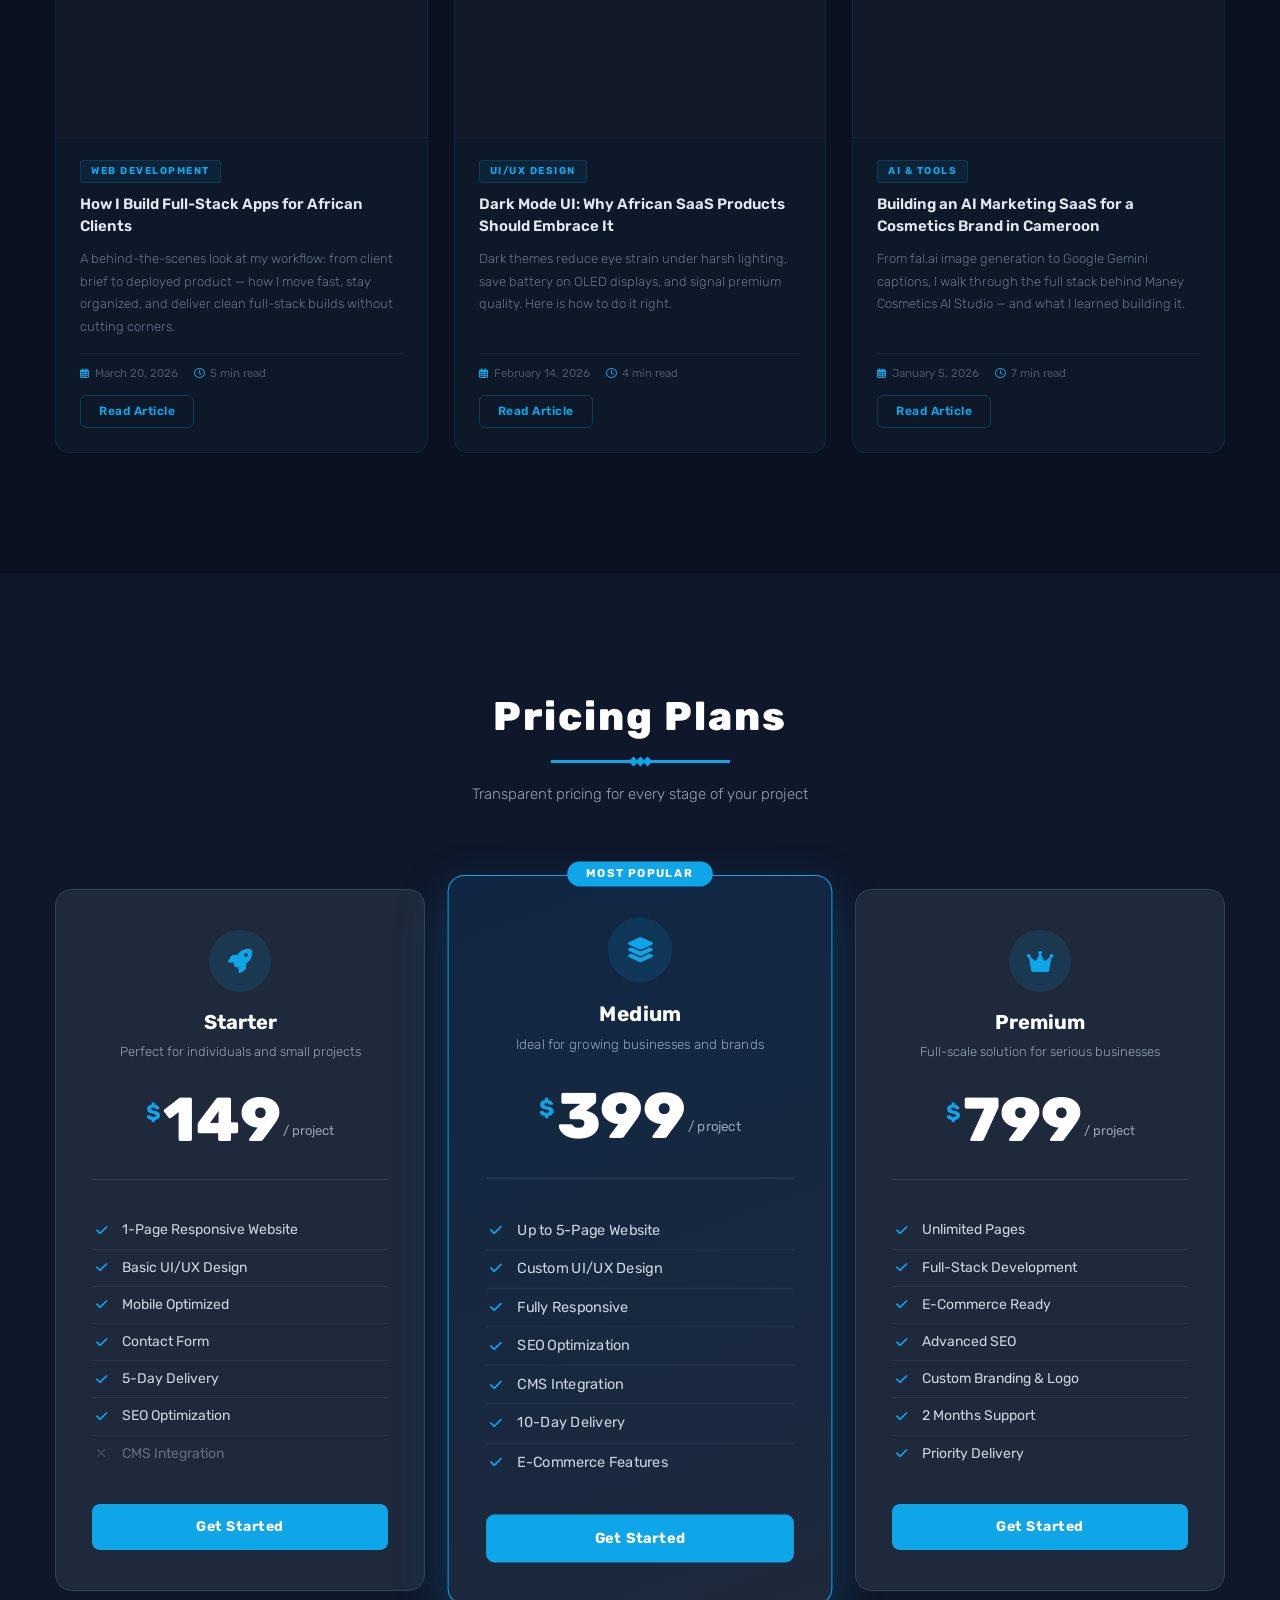
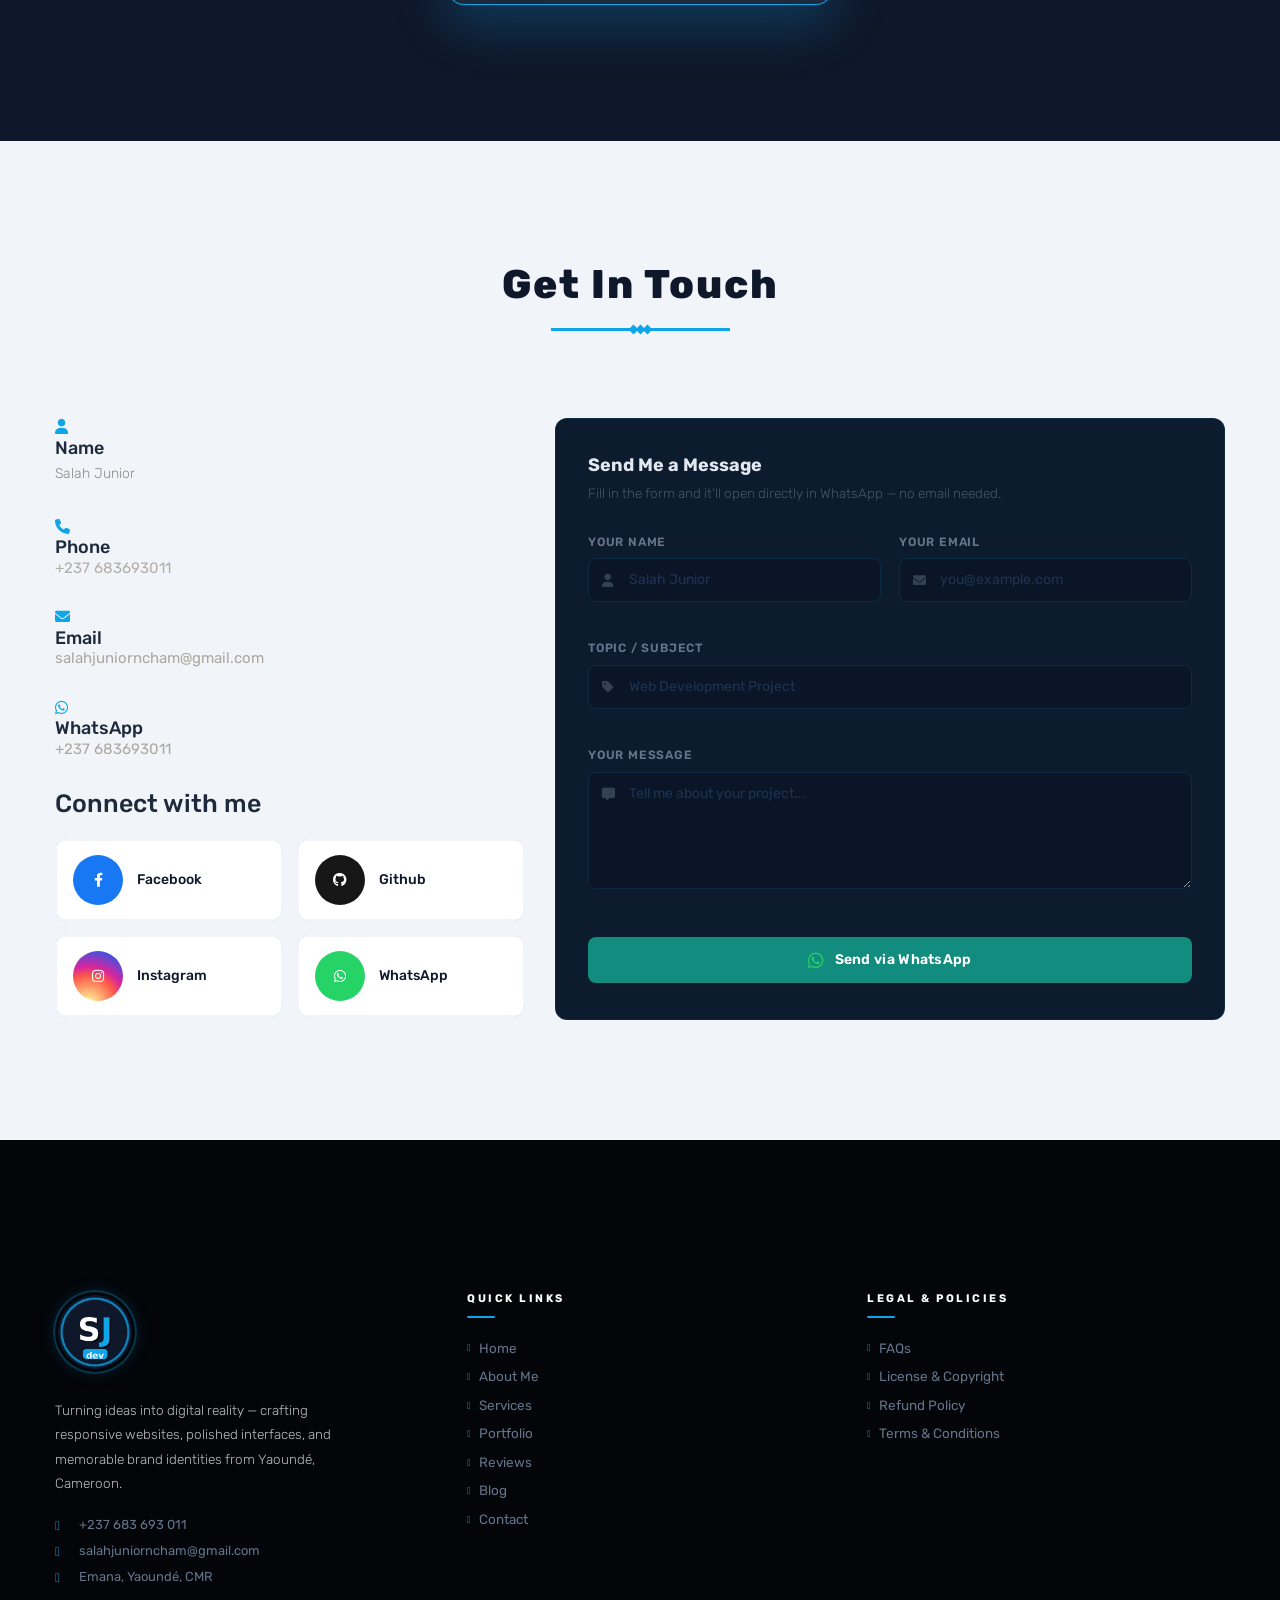
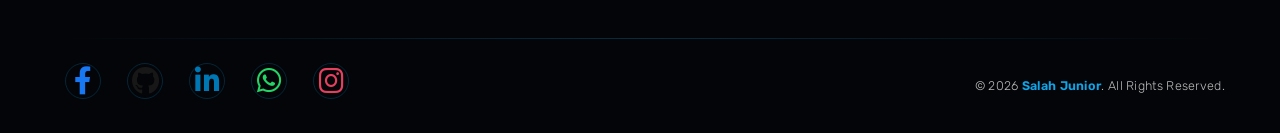
==== commit cde23bc1: "Update blog post images with new URLs" ====
--- a/index.html
+++ b/index.html
@@ -1637,7 +1637,7 @@
                     <!-- Post 1 -->
                     <article class="blog-card" data-post="1">
                         <div class="blog-thumb-wrap">
-                            <img src="" alt="How I Build Full-Stack Apps for African Clients" class="blog-thumb-img" data-placeholder-text="Full-Stack Development">
+                            <img src="https://res.cloudinary.com/drmamswdc/image/upload/v1779906618/file_000000006c9071f483845b7f26fe30a7_jimvds.png" alt="How I Build Full-Stack Apps for African Clients" class="blog-thumb-img" data-placeholder-text="Full-Stack Development">
                         </div>
                         <div class="blog-body">
                             <span class="blog-tag" data-en="Web Development" data-fr="Développement Web">Web Development</span>
@@ -1654,7 +1654,7 @@
                     <!-- Post 2 -->
                     <article class="blog-card" data-post="2">
                         <div class="blog-thumb-wrap">
-                            <img src="" alt="Dark Mode UI: Why African SaaS Products Should Embrace It" class="blog-thumb-img" data-placeholder-text="UI/UX Design">
+                            <img src="https://res.cloudinary.com/drmamswdc/image/upload/v1779906593/file_000000000dd471f494e7cd37eaac79a4_zt1xsn.png" alt="Dark Mode UI: Why African SaaS Products Should Embrace It" class="blog-thumb-img" data-placeholder-text="UI/UX Design">
                         </div>
                         <div class="blog-body">
                             <span class="blog-tag" data-en="UI/UX Design" data-fr="Design UI/UX">UI/UX Design</span>
@@ -1671,7 +1671,7 @@
                     <!-- Post 3 -->
                     <article class="blog-card" data-post="3">
                         <div class="blog-thumb-wrap">
-                            <img src="" alt="Building an AI Marketing SaaS for a Cosmetics Brand in Cameroon" class="blog-thumb-img" data-placeholder-text="AI & Tools">
+                            <img src="https://res.cloudinary.com/drmamswdc/image/upload/v1779906593/file_00000000b818720aafa06ee3cd5def66_xvmwwa.png" alt="Building an AI Marketing SaaS for a Cosmetics Brand in Cameroon" class="blog-thumb-img" data-placeholder-text="AI & Tools">
                         </div>
                         <div class="blog-body">
                             <span class="blog-tag" data-en="AI & Tools" data-fr="IA & Outils">AI &amp; Tools</span>
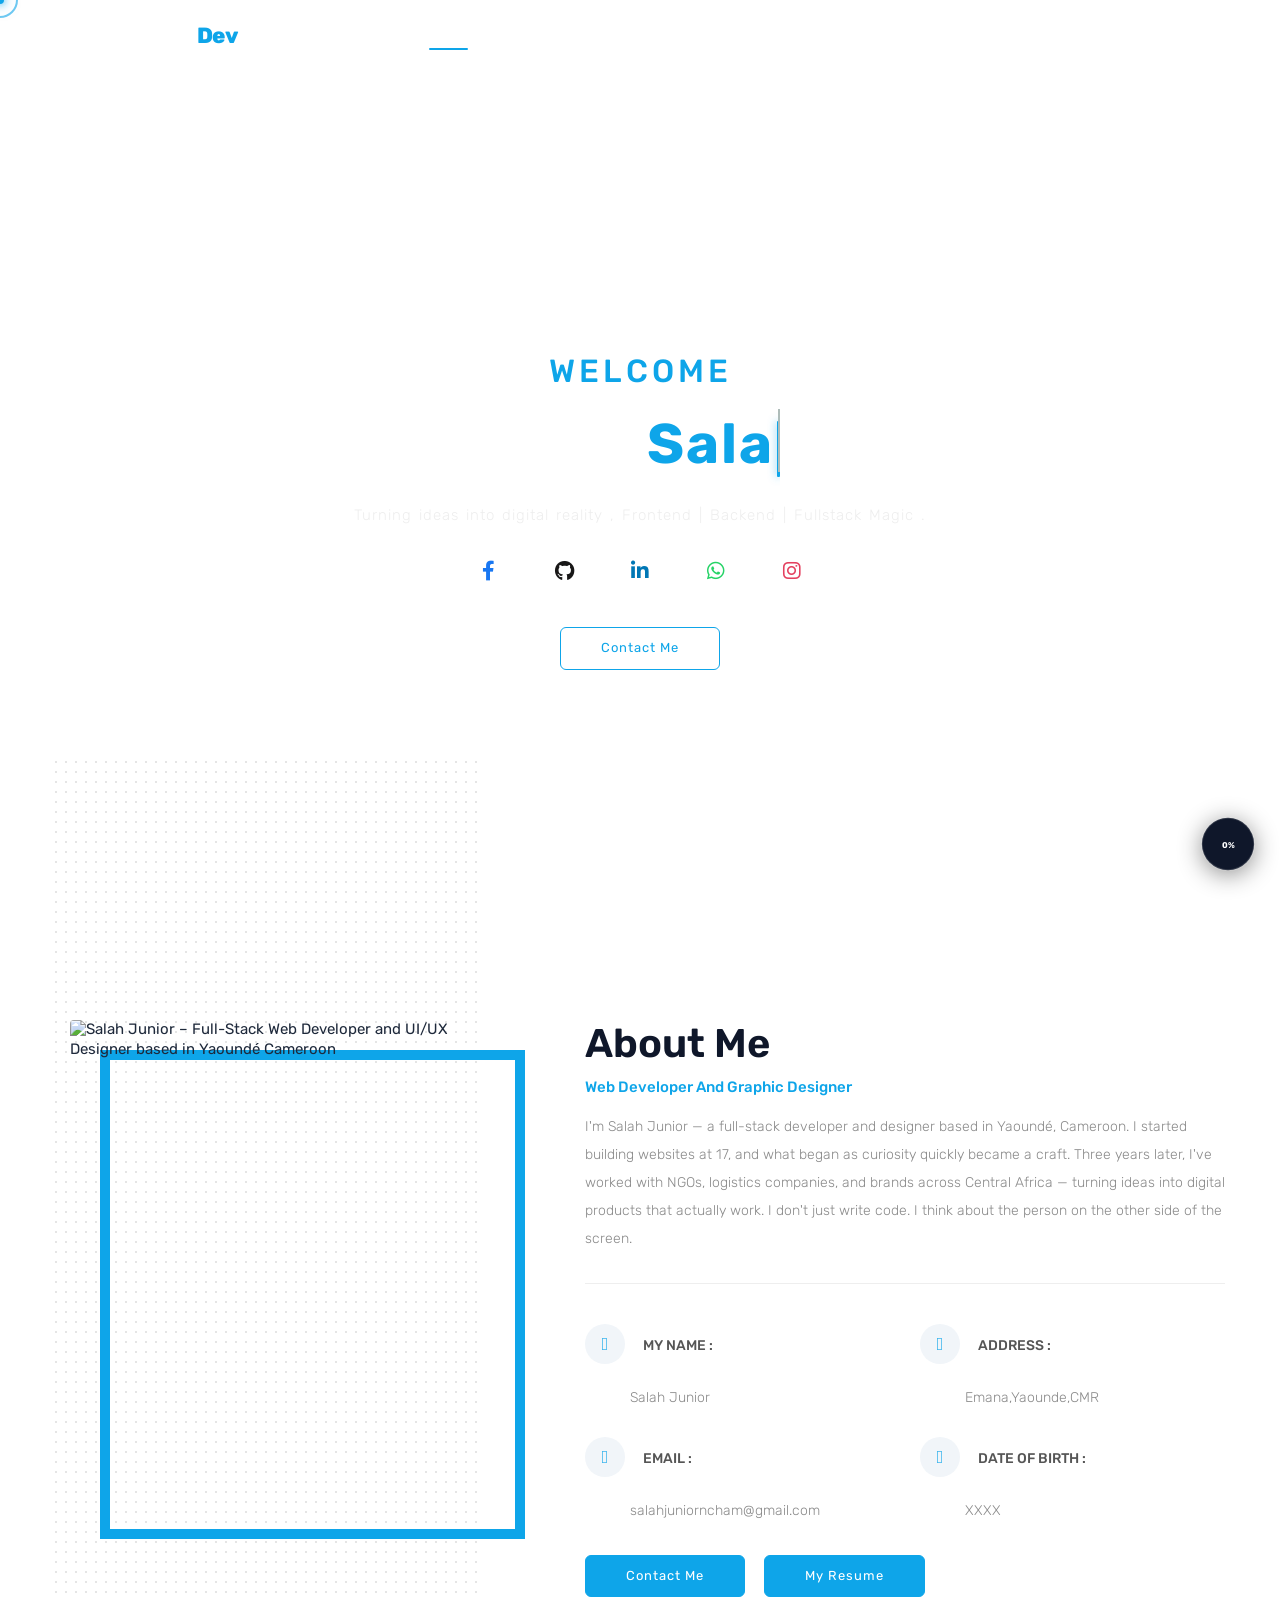
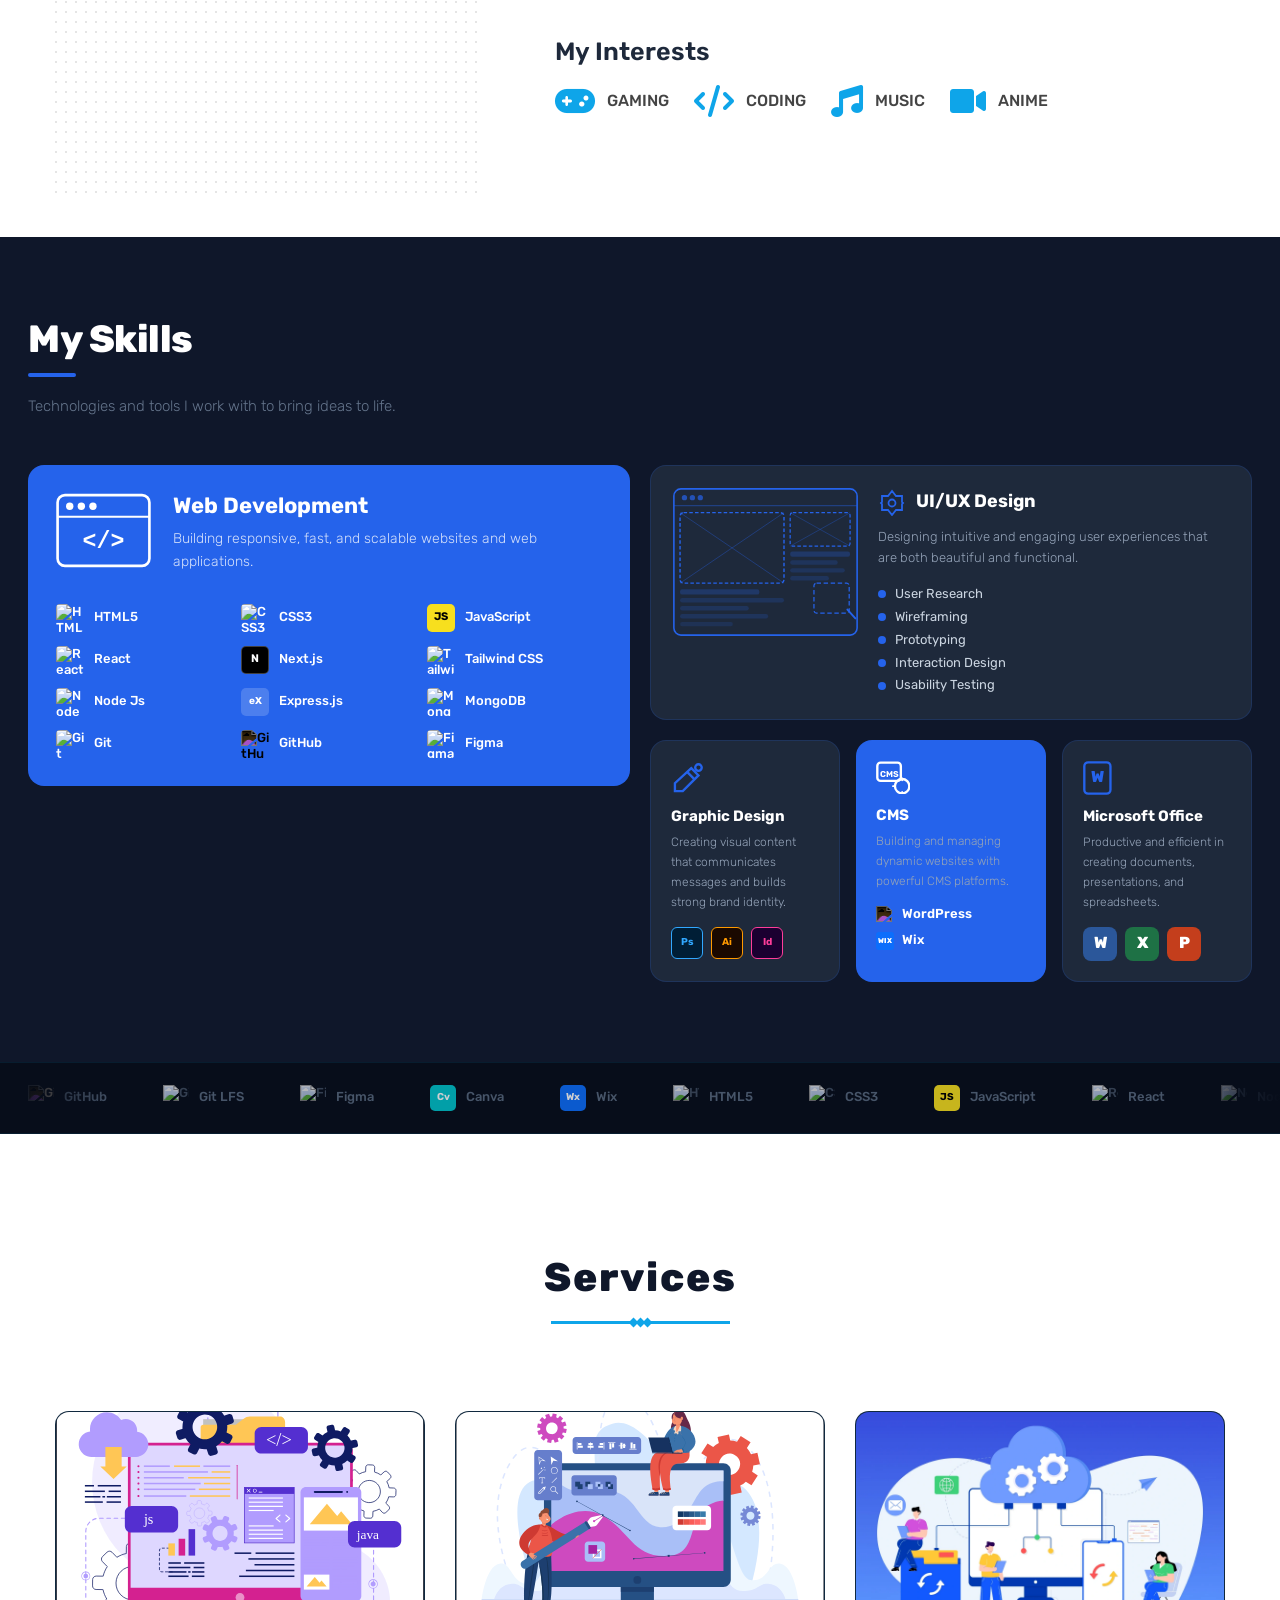
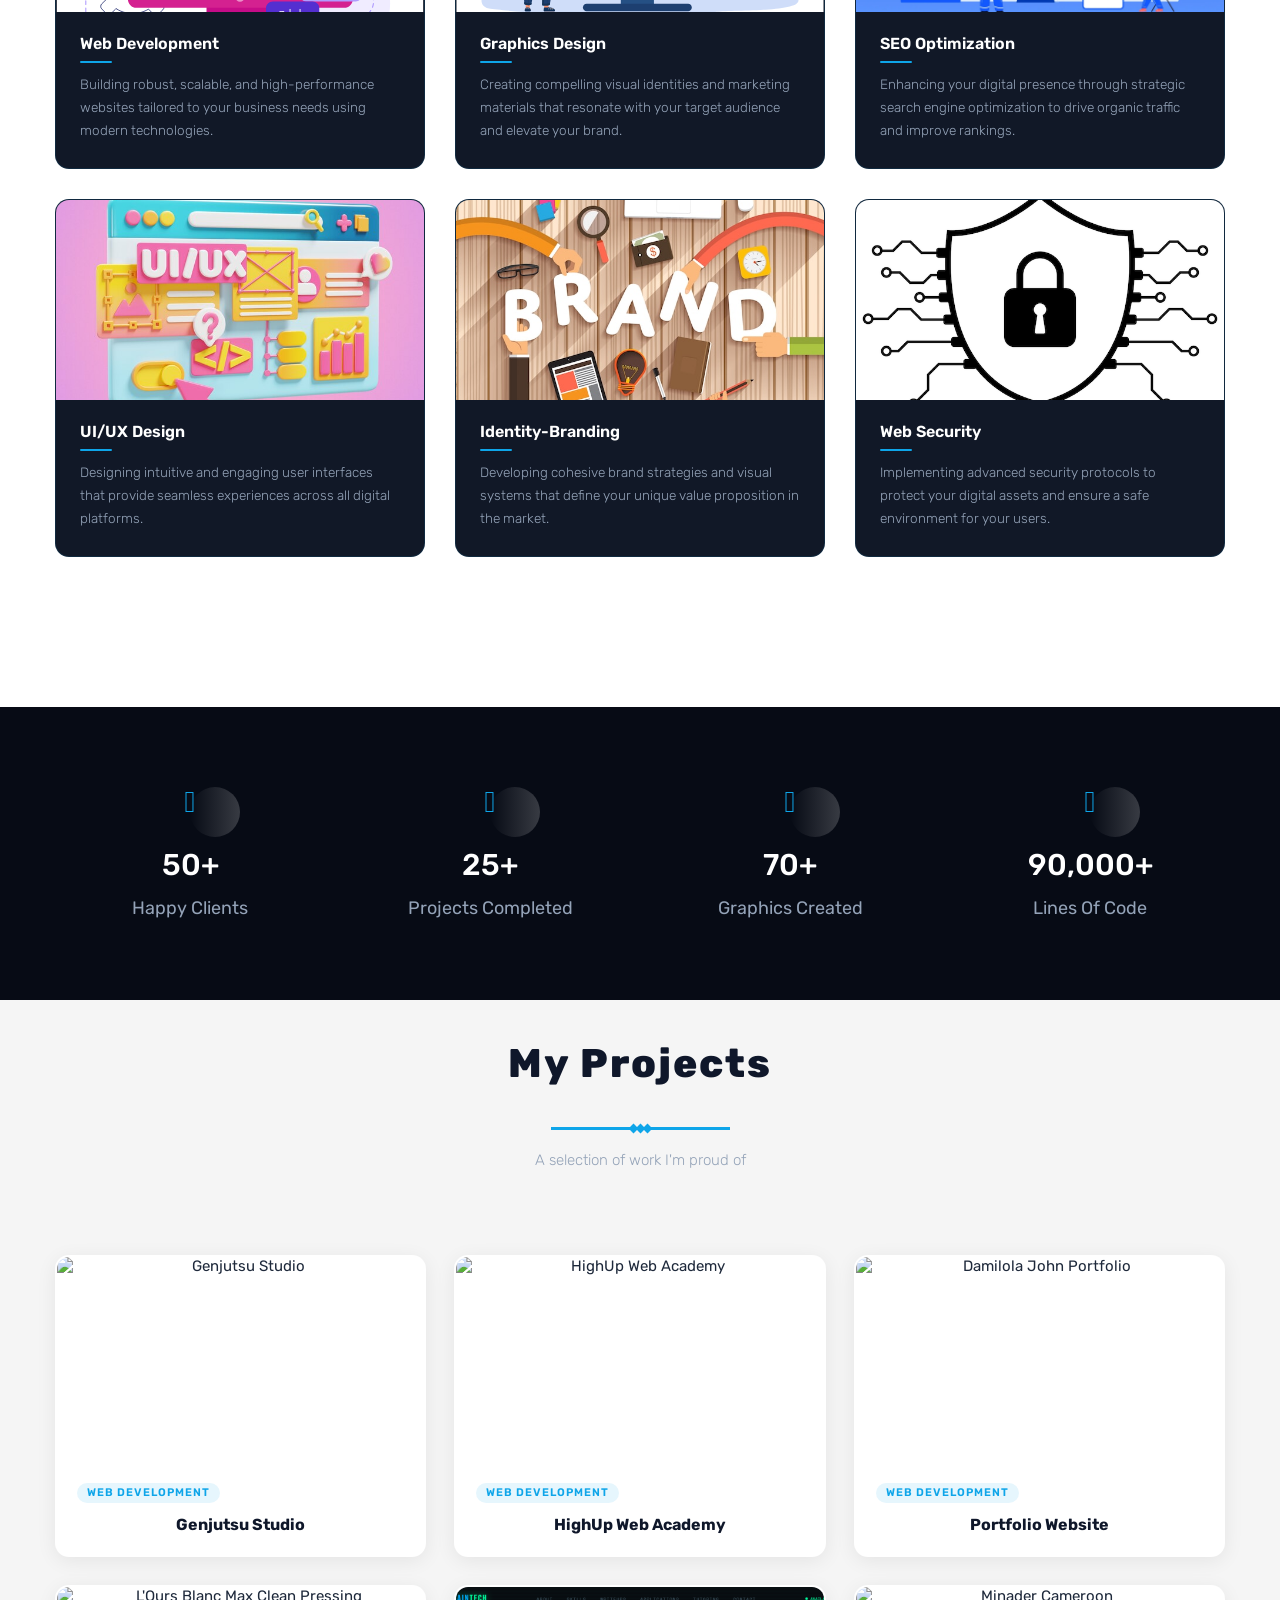
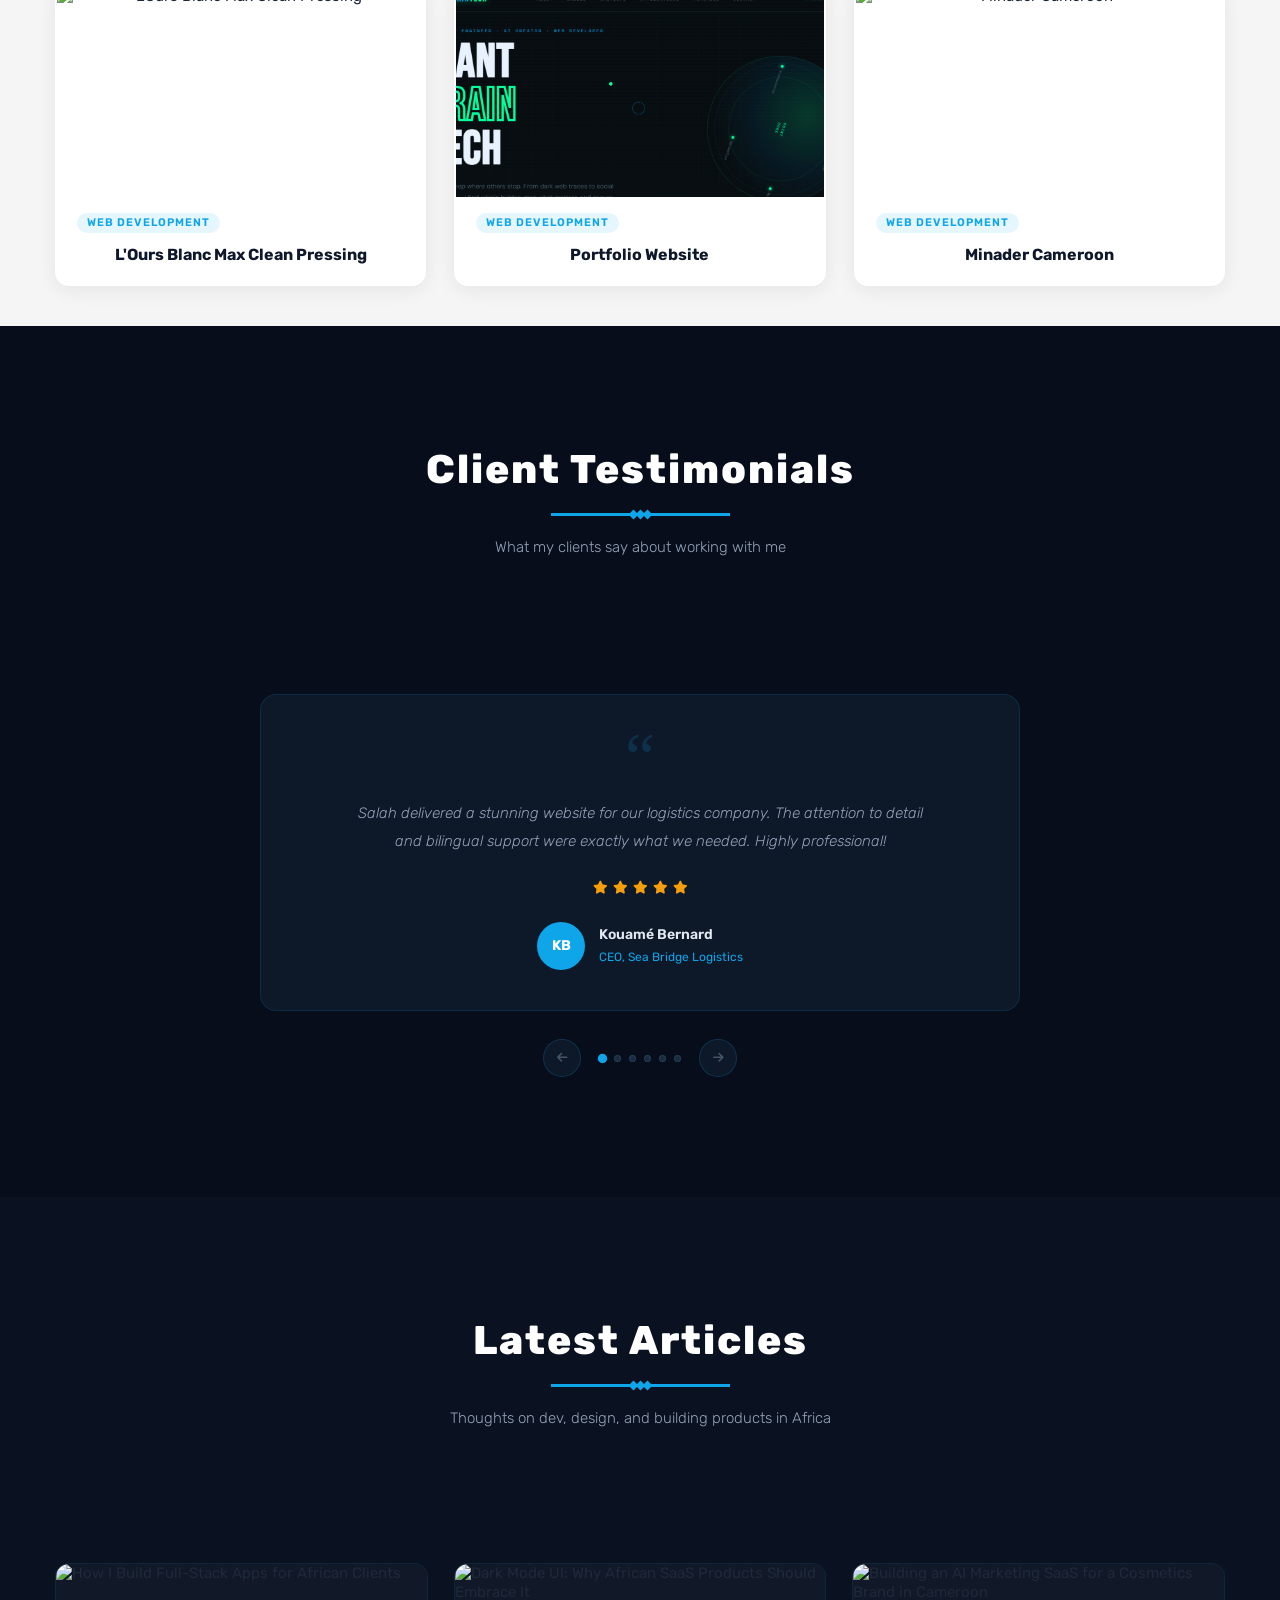
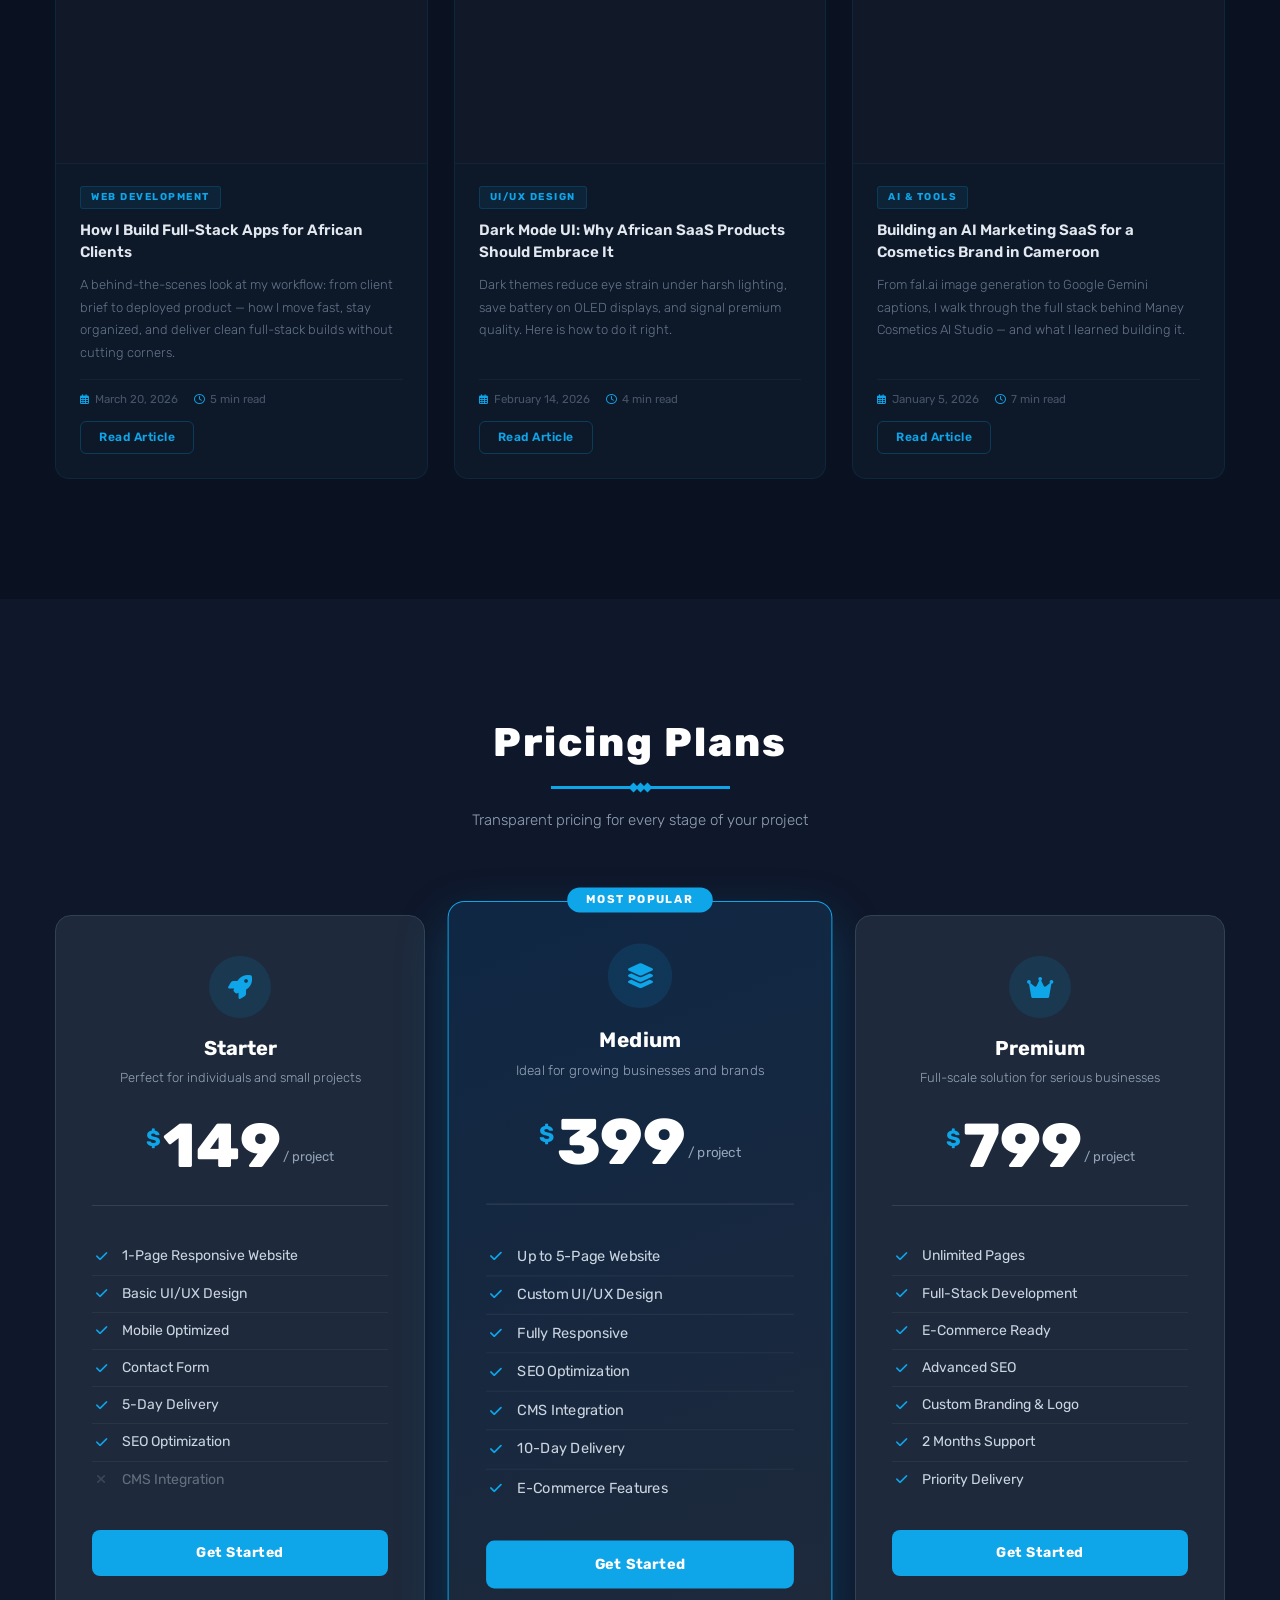
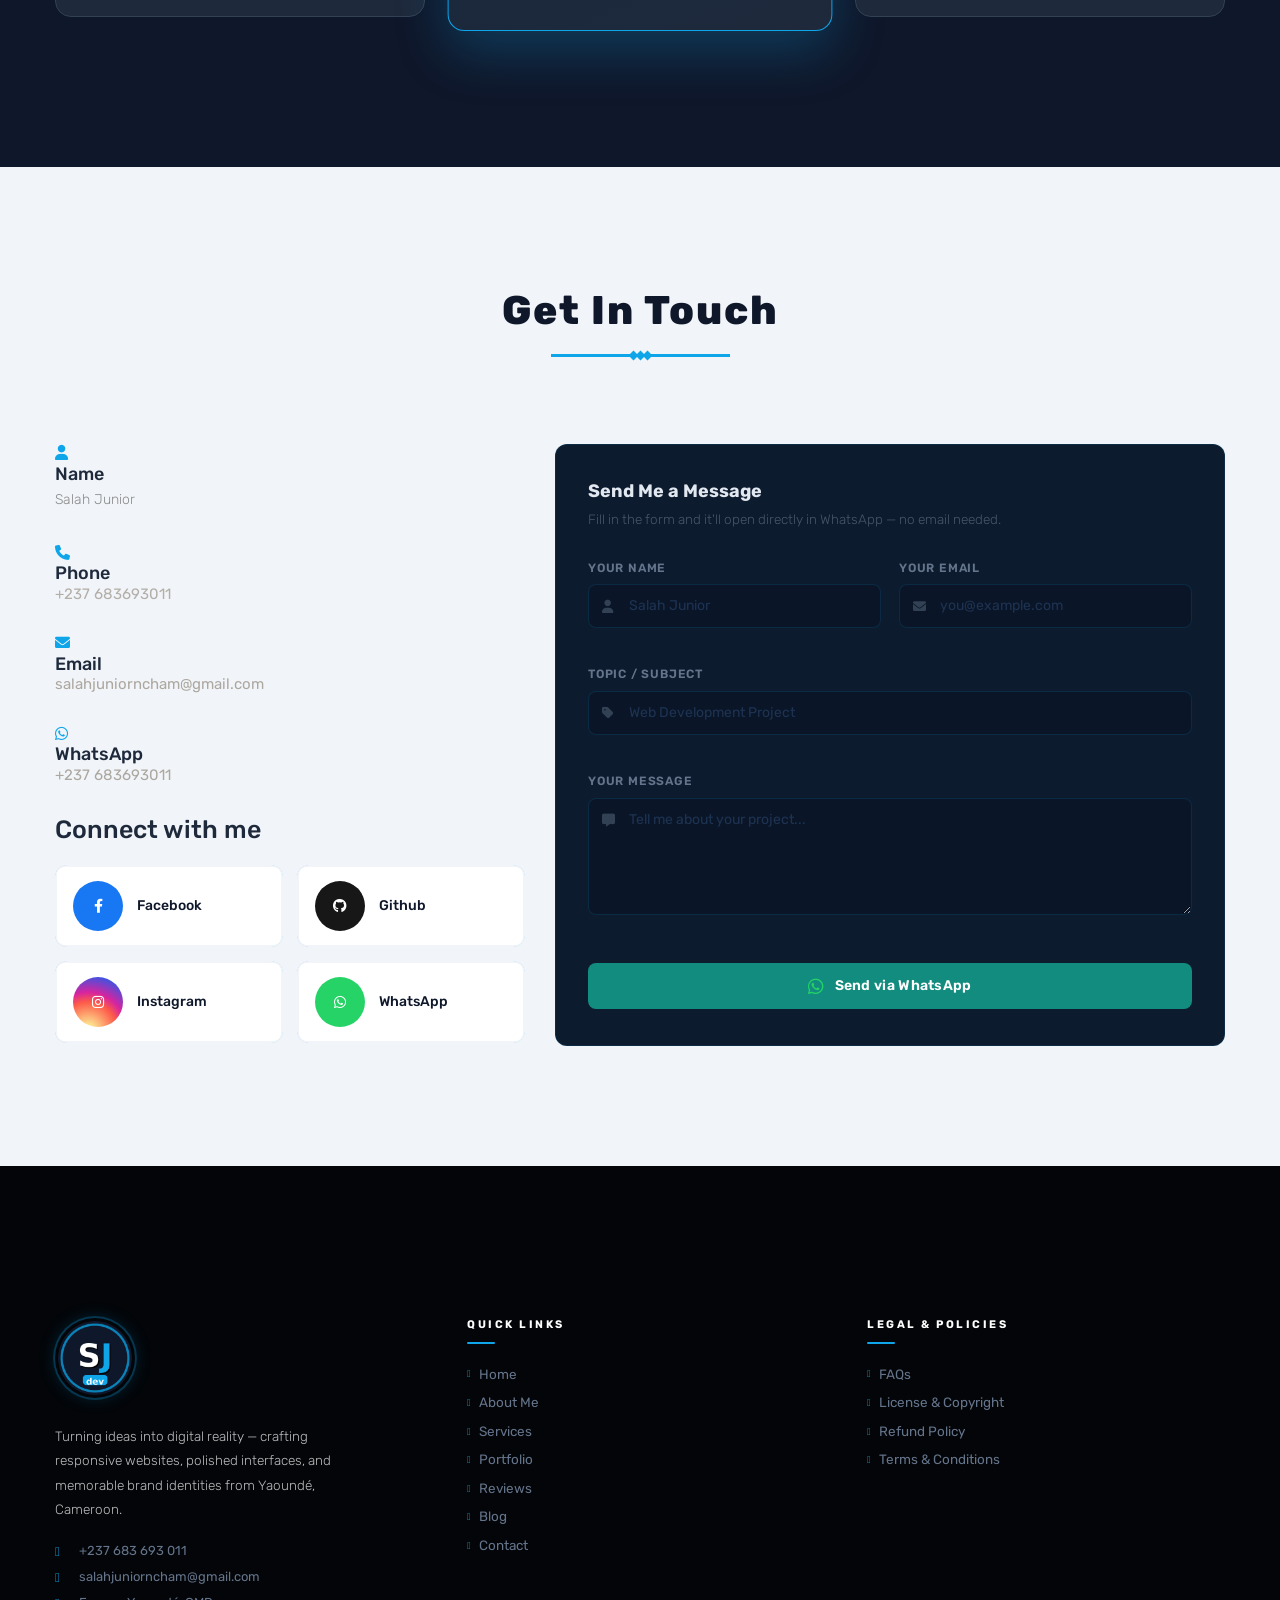
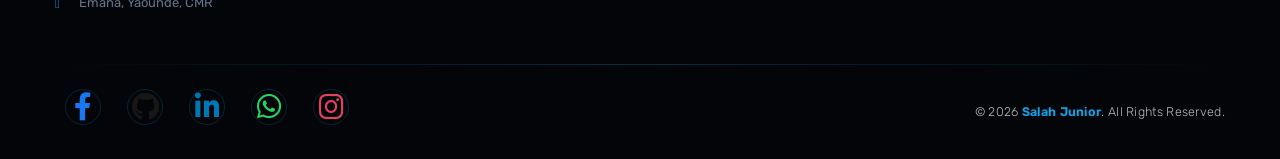
==== commit 012a1145: "Add files via upload" ====
--- a/index.html
+++ b/index.html
@@ -9,19 +9,26 @@
         <meta name="viewport" content="width=device-width, initial-scale=1, maximum-scale=1" />
 
 		<!-- Title -->
-		<title>Salah Junior | Web Developer &amp; UI/UX Designer – Cameroon</title>
+		<title>Salah Junior | Full-Stack Web Developer &amp; UI/UX Designer – Yaoundé, Cameroon</title>
 
 		<!-- SEO Meta Tags -->
-		<meta name="description" content="Salah Junior is a full-stack web developer, UI/UX designer, and graphic designer based in Yaoundé, Cameroon. Crafting responsive websites and brand identities.">
-		<meta name="keywords" content="web developer Cameroon, full-stack developer Yaoundé, UI UX designer Cameroon, graphic designer Cameroon, Salah Junior, freelance web developer Africa, web development Yaoundé">
+		<meta name="description" content="Salah Junior is a full-stack web developer, UI/UX designer, and graphic designer based in Yaoundé, Cameroon. Specializing in responsive websites, branding, SEO, and digital products for African businesses.">
+		<meta name="keywords" content="web developer Cameroon, full-stack developer Yaoundé, UI UX designer Cameroon, graphic designer Cameroon, Salah Junior, freelance web developer Africa, web development Yaoundé, branding Cameroon, SEO Cameroon">
 		<meta name="author" content="Salah Junior">
 		<meta name="robots" content="index, follow">
 		<link rel="canonical" href="https://salahjuniordev.vercel.app/">
 
+		<!-- Preconnect for performance (improves Core Web Vitals / SEO) -->
+		<link rel="preconnect" href="https://fonts.googleapis.com">
+		<link rel="preconnect" href="https://fonts.gstatic.com" crossorigin>
+		<link rel="preconnect" href="https://res.cloudinary.com">
+		<link rel="preconnect" href="https://cdnjs.cloudflare.com">
+		<link rel="preconnect" href="https://cdn.jsdelivr.net">
+
 		<!-- Open Graph (Facebook, WhatsApp, LinkedIn) -->
 		<meta property="og:type" content="website">
 		<meta property="og:url" content="https://salahjuniordev.vercel.app/">
-		<meta property="og:title" content="Salah Junior | Full-Stack Web Developer &amp; UI/UX Designer">
+		<meta property="og:title" content="Salah Junior | Full-Stack Web Developer &amp; UI/UX Designer – Yaoundé, Cameroon">
 		<meta property="og:description" content="Full-stack developer and designer based in Yaoundé, Cameroon. Available for web development, UI/UX, branding, and graphic design projects.">
 		<meta property="og:image" content="https://res.cloudinary.com/drmamswdc/image/upload/v1777510474/og-preview_gb0mep.png">
 		<meta property="og:locale" content="en_US">
@@ -30,11 +37,11 @@
 		<!-- Twitter Card -->
 		<meta name="twitter:card" content="summary_large_image">
 		<meta name="twitter:url" content="https://salahjuniordev.vercel.app/">
-		<meta name="twitter:title" content="Salah Junior | Full-Stack Web Developer &amp; UI/UX Designer">
+		<meta name="twitter:title" content="Salah Junior | Full-Stack Web Developer &amp; UI/UX Designer – Yaoundé, Cameroon">
 		<meta name="twitter:description" content="Full-stack developer and designer based in Yaoundé, Cameroon. Available for web, branding, and design projects.">
 		<meta name="twitter:image" content="https://res.cloudinary.com/drmamswdc/image/upload/v1777510474/og-preview_gb0mep.png">
         <!-- fav icons -->
-      <link rel="shortcut icon" href="img/fav icon/favicon.png" type="image/x-icon">
+      <link rel="shortcut icon" href="img/fav-icon/favicon.png" type="image/x-icon">
       
 		<!-- Google Fonts -->
         <link href="https://fonts.googleapis.com/css?family=Rubik:300,400,500,700,900" rel="stylesheet">
@@ -49,6 +56,18 @@
 
 		<!-- Custom Cursor -->
 		<style>
+			/* SEO: Visually hidden text accessible to screen readers & crawlers */
+			.visually-hidden {
+				position: absolute;
+				width: 1px;
+				height: 1px;
+				padding: 0;
+				margin: -1px;
+				overflow: hidden;
+				clip: rect(0, 0, 0, 0);
+				white-space: nowrap;
+				border: 0;
+			}
 			/* Remove dark overlay from hero */
 			header#home.bg-img::after,
 			header#home.bg-img::before {
@@ -215,7 +234,7 @@
     	<div id="sj-loader">
     		<div class="sj-loader-inner">
     			<div class="sj-logo-ring">
-    				<img src="img/fav icon/favicon.png" alt="SJDev Logo" class="sj-logo-img">
+    				<img src="img/fav-icon/favicon.png" alt="SJDev Logo" class="sj-logo-img">
     			</div>
     			<div class="sj-loader-bar-wrap">
     				<div class="sj-loader-bar"></div>
@@ -428,8 +447,10 @@
     				<div class="offset-lg-1 col-lg-10 text-center caption mt-50">
                         <h6 style="font-size: xx-large;" data-en="Welcome" data-fr="Bienvenue">Welcome</h6>
                         <h1 class="cd-headline clip">
-                            <span class="blc" id="hero-iam" data-en="I Am " data-fr="Je Suis ">I Am </span>
-                            <span class="cd-words-wrapper">
+                            <!-- SEO: Visually hidden text for search crawlers -->
+                            <span class="visually-hidden">Salah Junior — Full-Stack Web Developer &amp; UI/UX Designer based in Yaoundé, Cameroon</span>
+                            <span class="blc" id="hero-iam" data-en="I Am " data-fr="Je Suis " aria-hidden="true">I Am </span>
+                            <span class="cd-words-wrapper" aria-hidden="true">
                               <!-- hidden data sources for the typewriter -->
                               <b data-en="Salah Junior"          data-fr="Salah Junior"></b>
                               <b data-en="a Web Developer"       data-fr="Développeur Web"></b>
@@ -495,7 +516,7 @@
 
                     <div class="col-lg-7">
                         <div class="content">
-                            <h3 data-en="About Me" data-fr="À Propos de Moi">About Me</h3>
+                            <h2 data-en="About Me" data-fr="À Propos de Moi">About Me</h2>
                             <span data-en="Web Developer And Graphic Designer" data-fr="Développeur Web et Designer Graphique"> Web Developer And Graphic Designer</span>
                          
                             <p data-en="I'm Salah Junior — a full-stack developer and designer based in Yaoundé, Cameroon. I started building websites at 17, and what began as curiosity quickly became a craft. Three years later, I've worked with NGOs, logistics companies, and brands across Central Africa — turning ideas into digital products that actually work. I don't just write code. I think about the person on the other side of the screen." data-fr="Je suis Salah Junior — développeur full-stack et designer basé à Yaoundé, au Cameroun. J'ai commencé à créer des sites web à 17 ans, et ce qui n'était qu'une curiosité est vite devenu un véritable métier. Trois ans plus tard, j'ai travaillé avec des ONG, des entreprises logistiques et des marques à travers l'Afrique Centrale — transformant des idées en produits numériques qui fonctionnent vraiment. Je ne fais pas que écrire du code. Je pense à la personne de l'autre côté de l'écran.">I'm Salah Junior — a full-stack developer and designer based in Yaoundé, Cameroon. I started building websites at 17, and what began as curiosity quickly became a craft. Three years later, I've worked with NGOs, logistics companies, and brands across Central Africa — turning ideas into digital products that actually work. I don't just write code. I think about the person on the other side of the screen.</p>
@@ -527,7 +548,7 @@
 
                             <a href="#contact" class="butn mt-30" data-scroll-nav="6" data-en="Contact Me" data-fr="Contactez-Moi">Contact Me</a>
                              <!-- Add this next to your "Contact Me" button -->
-                     <a href="my resume/my resume.pdf" target="_blank" class="butn mt-30" style="margin-left: 15px;" data-en="My Resume" data-fr="Mon CV">My Resume</a>
+                     <a href="my-resume/my-resume.pdf" target="_blank" class="butn mt-30" style="margin-left: 15px;" data-en="My Resume" data-fr="Mon CV">My Resume</a>
     				</div>
                     <div class="my-interests mt-40">
     <h5 data-en="My Interests" data-fr="Mes Intérêts">My Interests</h5>
@@ -1140,7 +1161,7 @@
                 <div class="row">
 
                     <div class="section-head text-center col-lg-12">
-                        <h3 data-en="Services" data-fr="Services">Services</h3>
+                        <h2 data-en="Services" data-fr="Services">Services</h2>
                         <span><i></i><i></i><i></i></span>
                     </div>
 
@@ -1161,7 +1182,7 @@
                     <div class="col-lg-4 col-md-6 mb-30">
                         <div class="srv-card">
                             <div class="srv-card-img">
-                                <img src="/img/svg/graphic design.svg" alt="Graphics Design Service">
+                                <img src="/img/svg/graphic-design.svg" alt="Graphics Design Service">
                             </div>
                             <div class="srv-card-body">
                                 <h6 data-en="Graphics Design" data-fr="Design Graphique">Graphics Design</h6>
@@ -1187,7 +1208,7 @@
                     <div class="col-lg-4 col-md-6 mb-30">
                         <div class="srv-card">
                             <div class="srv-card-img">
-                                <img src="/img/svg/ui_ux web design concept with coding and website development.jpg" alt="UI/UX Design Service">
+                                <img src="/img/svg/ui-ux-web-design-concept.jpg" alt="UI/UX Design Service">
                             </div>
                             <div class="srv-card-body">
                                 <h6 data-en="UI/UX Design" data-fr="Design UI/UX">UI/UX Design</h6>
@@ -1200,7 +1221,7 @@
                     <div class="col-lg-4 col-md-6 mb-30">
                         <div class="srv-card">
                             <div class="srv-card-img">
-                                <img src="/img/svg/digital marketing illustrations.jpg" alt="Identity Branding Service">
+                                <img src="/img/svg/digital-marketing-illustrations.jpg" alt="Identity Branding Service">
                             </div>
                             <div class="srv-card-body">
                                 <h6 data-en="Identity-Branding" data-fr="Identité & Branding">Identity-Branding</h6>
@@ -1213,7 +1234,7 @@
                     <div class="col-lg-4 col-md-6 mb-30">
                         <div class="srv-card">
                             <div class="srv-card-img">
-                                <img src="/img/svg/cyber security shield icon.jpg" alt="Web Security Service">
+                                <img src="/img/svg/cyber-security-shield-icon.jpg" alt="Web Security Service">
                             </div>
                             <div class="srv-card-body">
                                 <h6 data-en="Web Security" data-fr="Sécurité Web">Web Security</h6>
@@ -1303,7 +1324,7 @@
                     <div class="col-lg-3 col-md-6">
                         <div class="item text-center mb-md50">
                             <span class="icon ti-heart"></span>
-                            <h4 class="stat-count" data-target="50" data-suffix="+">0</h4>
+                            <h4 class="stat-count" data-target="50" data-suffix="+">50+</h4>
                             <h6 data-en="Happy Clients" data-fr="Clients Satisfaits">Happy Clients</h6>
                         </div>
                     </div>
@@ -1311,7 +1332,7 @@
                     <div class="col-lg-3 col-md-6">
                         <div class="item text-center mb-md50">
                             <span class="icon ti-layers-alt"></span>
-                            <h4 class="stat-count" data-target="25" data-suffix="+">0</h4>
+                            <h4 class="stat-count" data-target="25" data-suffix="+">25+</h4>
                             <h6 data-en="Projects Completed" data-fr="Projets Réalisés">Projects Completed</h6>
                         </div>
                     </div>
@@ -1319,7 +1340,7 @@
                     <div class="col-lg-3 col-md-6">
                         <div class="item text-center mb-sm50">
                             <span class="icon ti-import"></span>
-                            <h4 class="stat-count" data-target="70" data-suffix="+">0</h4>
+                            <h4 class="stat-count" data-target="70" data-suffix="+">70+</h4>
                             <h6 data-en="Graphics Created" data-fr="Visuels Créés">Graphics Created</h6>
                         </div>
                     </div>
@@ -1327,7 +1348,7 @@
                     <div class="col-lg-3 col-md-6">
                         <div class="item text-center">
                             <span class="icon ti-shield"></span>
-                            <h4 class="stat-count" data-target="90000" data-suffix="+">0</h4>
+                            <h4 class="stat-count" data-target="90000" data-suffix="+">90,000+</h4>
                             <h6 data-en="Lines Of Code" data-fr="Lignes de Code">Lines Of Code</h6>
                         </div>
                     </div>
@@ -1358,7 +1379,7 @@
 <section id="portfolio" data-scroll-index="3" class="portfolio-section">
   <div class="container">
     <div class="section-head text-center col-lg-12">
-      <h3 data-en="My Projects" data-fr="Mes Projets">My Projects</h3>
+      <h2 data-en="My Projects" data-fr="Mes Projets">My Projects</h2>
       <span><i></i><i></i><i></i></span>
       <p class="portfolio-subtitle" data-en="A selection of work I'm proud of" data-fr="Une sélection de travaux dont je suis fier">A selection of work I'm proud of</p>
     </div>
@@ -1471,7 +1492,7 @@
             <div class="container">
                 <div class="row">
                     <div class="section-head text-center col-lg-12">
-                        <h3 style="color: white;" data-en="Client Testimonials" data-fr="Témoignages Clients">Client Testimonials</h3>
+                        <h2 style="color: white;" data-en="Client Testimonials" data-fr="Témoignages Clients">Client Testimonials</h2>
                         <span><i></i><i></i><i></i></span>
                         <p class="portfolio-subtitle" data-en="What my clients say about working with me" data-fr="Ce que disent mes clients sur notre collaboration">What my clients say about working with me</p>
                     </div>
@@ -1626,7 +1647,7 @@
             <div class="container">
                 <div class="row">
                     <div class="section-head text-center col-lg-12">
-                        <h3 style="color: white;" data-en="Latest Articles" data-fr="Derniers Articles">Latest Articles</h3>
+                        <h2 style="color: white;" data-en="Latest Articles" data-fr="Derniers Articles">Latest Articles</h2>
                         <span><i></i><i></i><i></i></span>
                         <p class="portfolio-subtitle" data-en="Thoughts on dev, design, and building products in Africa" data-fr="Réflexions sur le dev, le design et la construction de produits en Afrique">Thoughts on dev, design, and building products in Africa</p>
                     </div>
@@ -1647,7 +1668,7 @@
                                 <span><i class="far fa-calendar-alt"></i> <span data-en="March 20, 2026" data-fr="20 Mars 2026">March 20, 2026</span></span>
                                 <span><i class="far fa-clock"></i> <span data-en="5 min read" data-fr="5 min de lecture">5 min read</span></span>
                             </div>
-                            <button type="button" class="blog-read-btn" data-post="1" data-en="Read Article" data-fr="Lire l'Article">Read Article</button>
+                            <a href="blog/how-i-build-full-stack-apps-for-african-clients.html" class="blog-read-btn" data-post="1" data-en="Read Article" data-fr="Lire l'Article" onclick="event.preventDefault(); openBlogPost(1);">Read Article</a>
                         </div>
                     </article>
 
@@ -1664,7 +1685,7 @@
                                 <span><i class="far fa-calendar-alt"></i> <span data-en="February 14, 2026" data-fr="14 Février 2026">February 14, 2026</span></span>
                                 <span><i class="far fa-clock"></i> <span data-en="4 min read" data-fr="4 min de lecture">4 min read</span></span>
                             </div>
-                            <button type="button" class="blog-read-btn" data-post="2" data-en="Read Article" data-fr="Lire l'Article">Read Article</button>
+                            <a href="blog/dark-mode-ui-african-saas.html" class="blog-read-btn" data-post="2" data-en="Read Article" data-fr="Lire l'Article" onclick="event.preventDefault(); openBlogPost(2);">Read Article</a>
                         </div>
                     </article>
 
@@ -1681,7 +1702,7 @@
                                 <span><i class="far fa-calendar-alt"></i> <span data-en="January 5, 2026" data-fr="5 Janvier 2026">January 5, 2026</span></span>
                                 <span><i class="far fa-clock"></i> <span data-en="7 min read" data-fr="7 min de lecture">7 min read</span></span>
                             </div>
-                            <button type="button" class="blog-read-btn" data-post="3" data-en="Read Article" data-fr="Lire l'Article">Read Article</button>
+                            <a href="blog/building-ai-marketing-saas-cosmetics-cameroon.html" class="blog-read-btn" data-post="3" data-en="Read Article" data-fr="Lire l'Article" onclick="event.preventDefault(); openBlogPost(3);">Read Article</a>
                         </div>
                     </article>
 
@@ -1978,6 +1999,9 @@
                 document.body.style.overflow = 'hidden';
             }
 
+            // Expose globally for anchor onclick attributes
+            window.openBlogPost = openPost;
+
             function closePost() {
                 overlay.classList.remove('open');
                 document.body.style.overflow = '';
@@ -2015,7 +2039,7 @@
             <div class="container">
                 <div class="row">
                     <div class="section-head text-center col-lg-12">
-                        <h3 data-en="Pricing Plans" data-fr="Plans Tarifaires">Pricing Plans</h3>
+                        <h2 data-en="Pricing Plans" data-fr="Plans Tarifaires">Pricing Plans</h2>
                         <span><i></i><i></i><i></i></span>
                         <p class="portfolio-subtitle" data-en="Transparent pricing for every stage of your project" data-fr="Tarification transparente pour chaque étape de votre projet">Transparent pricing for every stage of your project</p>
                     </div>
@@ -2115,7 +2139,7 @@
                 <div class="row">
                     
                     <div class="section-head text-center col-lg-12">
-                        <h3 data-en="Get In Touch" data-fr="Contactez-Moi">Get In Touch</h3>
+                        <h2 data-en="Get In Touch" data-fr="Contactez-Moi">Get In Touch</h2>
                         <span><i></i><i></i><i></i></span>
                     </div>
 
@@ -2426,7 +2450,7 @@
                         <div class="col-lg-4 col-md-6 mb-md40">
                             <div class="sj-footer-brand">
                                 <a href="#home" data-scroll-nav="0" class="sj-footer-logo">
-                                    <img src="img/fav icon/favicon.png" alt="SalahJuniorDev Logo" class="sj-footer-logo-img">
+                                    <img src="img/fav-icon/favicon.png" alt="SalahJuniorDev Logo" class="sj-footer-logo-img">
                                 </a>
                                 <p class="sj-footer-caption" data-en="Turning ideas into digital reality — crafting responsive websites, polished interfaces, and memorable brand identities from Yaoundé, Cameroon." data-fr="Transformer les idées en réalité digitale — créer des sites réactifs, des interfaces soignées et des identités de marque mémorables depuis Yaoundé, Cameroun.">Turning ideas into digital reality — crafting responsive websites, polished interfaces, and memorable brand identities from Yaoundé, Cameroon.</p>
                                 <div class="sj-footer-contact-mini">
@@ -2702,7 +2726,7 @@
             </svg>
         </div>
 
-        <script data-cfasync="false" src="/cdn-cgi/scripts/5c5dd728/cloudflare-static/email-decode.min.js"></script><script data-cfasync="false" src="/cdn-cgi/scripts/5c5dd728/cloudflare-static/email-decode.min.js"></script><script data-cfasync="false" src="/cdn-cgi/scripts/5c5dd728/cloudflare-static/email-decode.min.js"></script><script data-cfasync="false" src="/cdn-cgi/scripts/5c5dd728/cloudflare-static/email-decode.min.js"></script><script data-cfasync="false" src="/cdn-cgi/scripts/5c5dd728/cloudflare-static/email-decode.min.js"></script><script>
+        <script>
         (function(){
           var btn  = document.getElementById('backToTop');
           var ring = document.getElementById('progressRing');
@@ -2824,8 +2848,6 @@
         </script>
 
         <script src="js/jquery-3.0.0.min.js"></script>
-        <script src="js/plugins.js"></script>
-        <script src="js/custom.js"></script>
 
 <!-- Language Toggle Script -->
 <script>
@@ -2933,21 +2955,28 @@
 </script>
 
 <!-- Schema Markup – Structured Data for Google -->
+
+<!-- 1. Person Schema -->
 <script type="application/ld+json">
 {
   "@context": "https://schema.org",
   "@type": "Person",
   "name": "Salah Junior",
   "url": "https://salahjuniordev.vercel.app/",
-  "image": "https://salahjuniordev.vercel.app/img/my image 2.jpg",
+  "image": "https://res.cloudinary.com/drmamswdc/image/upload/v1777468680/file_00000000cc7c720eb597618058b38454_kptzwi.png",
   "jobTitle": "Full-Stack Web Developer & UI/UX Designer",
+  "description": "Full-stack web developer, UI/UX designer, and graphic designer based in Yaoundé, Cameroon. Specializing in responsive websites, branding, SEO, and digital products for African businesses.",
+  "knowsAbout": ["Web Development", "UI/UX Design", "Graphic Design", "SEO", "Branding", "Next.js", "React", "Node.js", "MongoDB"],
   "worksFor": {
     "@type": "Organization",
-    "name": "salahjunior"
+    "name": "SalahJuniorDev",
+    "url": "https://salahjuniordev.vercel.app/"
   },
   "address": {
     "@type": "PostalAddress",
+    "streetAddress": "Emana",
     "addressLocality": "Yaoundé",
+    "addressRegion": "Centre",
     "addressCountry": "CM"
   },
   "email": "salahjuniorncham@gmail.com",
@@ -2955,9 +2984,115 @@
   "sameAs": [
     "https://www.facebook.com/profile.php?id=61586199631543",
     "https://github.com/salahjuniordev",
-    "https://www.instagram.com/salahjuniordev?igsh=MWM2bW9xdmYzNWc2dg==",
+    "https://www.instagram.com/salahjuniordev",
     "https://www.linkedin.com/in/salah-junior-987684398"
   ]
+}
+</script>
+
+<!-- 2. WebSite Schema (enables Sitelinks Search Box) -->
+<script type="application/ld+json">
+{
+  "@context": "https://schema.org",
+  "@type": "WebSite",
+  "name": "Salah Junior Portfolio",
+  "url": "https://salahjuniordev.vercel.app/",
+  "description": "Portfolio of Salah Junior — Full-Stack Web Developer & UI/UX Designer based in Yaoundé, Cameroon.",
+  "author": {
+    "@type": "Person",
+    "name": "Salah Junior"
+  },
+  "inLanguage": ["en", "fr"]
+}
+</script>
+
+<!-- 3. ProfessionalService Schema -->
+<script type="application/ld+json">
+{
+  "@context": "https://schema.org",
+  "@type": "ProfessionalService",
+  "name": "Salah Junior – Web Development & Design Services",
+  "url": "https://salahjuniordev.vercel.app/",
+  "image": "https://res.cloudinary.com/drmamswdc/image/upload/v1777510474/og-preview_gb0mep.png",
+  "description": "Professional web development, UI/UX design, graphic design, SEO, branding, and web security services based in Yaoundé, Cameroon.",
+  "telephone": "+237683693011",
+  "email": "salahjuniorncham@gmail.com",
+  "address": {
+    "@type": "PostalAddress",
+    "streetAddress": "Emana",
+    "addressLocality": "Yaoundé",
+    "addressRegion": "Centre",
+    "addressCountry": "CM"
+  },
+  "areaServed": ["Cameroon", "Africa"],
+  "priceRange": "$149 – $799",
+  "hasOfferCatalog": {
+    "@type": "OfferCatalog",
+    "name": "Web Development & Design Services",
+    "itemListElement": [
+      { "@type": "Offer", "itemOffered": { "@type": "Service", "name": "Web Development", "description": "Building robust, scalable, and high-performance websites using modern technologies." } },
+      { "@type": "Offer", "itemOffered": { "@type": "Service", "name": "UI/UX Design", "description": "Designing intuitive and engaging user interfaces for all digital platforms." } },
+      { "@type": "Offer", "itemOffered": { "@type": "Service", "name": "Graphic Design & Branding", "description": "Creating compelling visual identities and marketing materials." } },
+      { "@type": "Offer", "itemOffered": { "@type": "Service", "name": "SEO Optimization", "description": "Enhancing digital presence through strategic search engine optimization." } },
+      { "@type": "Offer", "itemOffered": { "@type": "Service", "name": "Web Security", "description": "Implementing advanced security protocols to protect digital assets." } }
+    ]
+  }
+}
+</script>
+
+<!-- 4. BlogPosting Schemas -->
+<script type="application/ld+json">
+{
+  "@context": "https://schema.org",
+  "@type": "BlogPosting",
+  "headline": "How I Build Full-Stack Apps for African Clients",
+  "description": "A behind-the-scenes look at my workflow: from client brief to deployed product — how I move fast, stay organized, and deliver clean full-stack builds without cutting corners.",
+  "image": "https://res.cloudinary.com/drmamswdc/image/upload/v1779906618/file_000000006c9071f483845b7f26fe30a7_jimvds.png",
+  "author": { "@type": "Person", "name": "Salah Junior" },
+  "publisher": { "@type": "Organization", "name": "SalahJuniorDev", "url": "https://salahjuniordev.vercel.app/" },
+  "datePublished": "2026-03-20",
+  "dateModified": "2026-03-20",
+  "url": "https://salahjuniordev.vercel.app/blog/how-i-build-full-stack-apps-for-african-clients.html",
+  "mainEntityOfPage": "https://salahjuniordev.vercel.app/blog/how-i-build-full-stack-apps-for-african-clients.html",
+  "keywords": ["full-stack development", "web development Cameroon", "Next.js", "African tech"],
+  "articleSection": "Web Development",
+  "timeRequired": "PT5M"
+}
+</script>
+<script type="application/ld+json">
+{
+  "@context": "https://schema.org",
+  "@type": "BlogPosting",
+  "headline": "Dark Mode UI: Why African SaaS Products Should Embrace It",
+  "description": "Dark themes reduce eye strain under harsh lighting, save battery on OLED displays, and signal premium quality. Here is how to do it right.",
+  "image": "https://res.cloudinary.com/drmamswdc/image/upload/v1779906593/file_000000000dd471f494e7cd37eaac79a4_zt1xsn.png",
+  "author": { "@type": "Person", "name": "Salah Junior" },
+  "publisher": { "@type": "Organization", "name": "SalahJuniorDev", "url": "https://salahjuniordev.vercel.app/" },
+  "datePublished": "2026-02-14",
+  "dateModified": "2026-02-14",
+  "url": "https://salahjuniordev.vercel.app/blog/dark-mode-ui-african-saas.html",
+  "mainEntityOfPage": "https://salahjuniordev.vercel.app/blog/dark-mode-ui-african-saas.html",
+  "keywords": ["dark mode UI", "UI/UX design Africa", "SaaS design", "African tech products"],
+  "articleSection": "UI/UX Design",
+  "timeRequired": "PT4M"
+}
+</script>
+<script type="application/ld+json">
+{
+  "@context": "https://schema.org",
+  "@type": "BlogPosting",
+  "headline": "Building an AI Marketing SaaS for a Cosmetics Brand in Cameroon",
+  "description": "From fal.ai image generation to Google Gemini captions, I walk through the full stack behind Maney Cosmetics AI Studio — and what I learned building it.",
+  "image": "https://res.cloudinary.com/drmamswdc/image/upload/v1779906593/file_00000000b818720aafa06ee3cd5def66_xvmwwa.png",
+  "author": { "@type": "Person", "name": "Salah Junior" },
+  "publisher": { "@type": "Organization", "name": "SalahJuniorDev", "url": "https://salahjuniordev.vercel.app/" },
+  "datePublished": "2026-01-05",
+  "dateModified": "2026-01-05",
+  "url": "https://salahjuniordev.vercel.app/blog/building-ai-marketing-saas-cosmetics-cameroon.html",
+  "mainEntityOfPage": "https://salahjuniordev.vercel.app/blog/building-ai-marketing-saas-cosmetics-cameroon.html",
+  "keywords": ["AI SaaS", "fal.ai", "Google Gemini", "Cameroon tech", "marketing automation"],
+  "articleSection": "AI & Tools",
+  "timeRequired": "PT7M"
 }
 </script>
 
--- a/css/style.css
+++ b/css/style.css
@@ -60,7 +60,7 @@
 .section-head {
   margin-bottom: 80px;
 }
-.section-head h3 {
+.section-head h2, .section-head h3 {
   font-size: 40px;
   font-weight: 800;
   letter-spacing: 2px;
@@ -487,7 +487,7 @@
 .hero .content {
   padding-left: 30px;
 }
-.hero .content h3 {
+.hero .content h2, .hero .content h3 {
   font-weight: 600;
 }
 .hero .content span {
@@ -1820,7 +1820,7 @@
 }
 
 @media screen and (max-width: 480px) {
-  .section-head h3 {
+  .section-head h2, .section-head h3 {
     font-size: 20px;
   }
   .header .caption h6 {
@@ -2067,7 +2067,7 @@
 }
 
 /* ---- SECTION HEADS ---- */
-.section-head h3 {
+.section-head h2, .section-head h3 {
   color: var(--dark);
   font-weight: 800;
 }
@@ -2083,7 +2083,7 @@
 .hero .hero-img .img:before {
   border-color: var(--accent);
 }
-.hero .content h3 { color: var(--dark); }
+.hero .content h2, .hero .content h3 { color: var(--dark); }
 .hero .content > span { color: var(--accent); }
 .hero .content .info h6 .icon {
   background: var(--bg-light);
@@ -2301,7 +2301,7 @@
   padding: 120px 0;
 }
 
-.pricing-section .section-head h3 {
+.pricing-section .section-head h2, .pricing-section .section-head h3 {
   color: #fff;
 }
 
@@ -2491,7 +2491,7 @@
 .contact {
   background: var(--bg-light);
 }
-.contact .section-head h3 { color: var(--dark); }
+.contact .section-head h2, .contact .section-head h3 { color: var(--dark); }
 .contact .contact-info .item .icon {
   color: var(--accent);
 }
@@ -2905,26 +2905,34 @@
   overflow: hidden;
   background: #000;
   height: 340px;
+  width: 100%;
 }
 
 .pcarousel-track {
   display: flex;
   height: 100%;
+  width: 100%;
   transition: transform 0.45s cubic-bezier(0.4, 0, 0.2, 1);
   will-change: transform;
 }
 
 .pcarousel-slide {
   min-width: 100%;
+  width: 100%;
   height: 100%;
   flex-shrink: 0;
+  display: flex;
+  align-items: center;
+  justify-content: center;
+  overflow: hidden;
 }
 
 .pcarousel-slide img {
   width: 100%;
   height: 100%;
-  object-fit: cover;
+  object-fit: contain;
   display: block;
+  user-select: none;
 }
 
 /* Arrows */
--- a/css/style.css
+++ b/css/style.css
@@ -60,7 +60,7 @@
 .section-head {
   margin-bottom: 80px;
 }
-.section-head h3 {
+.section-head h2, .section-head h3 {
   font-size: 40px;
   font-weight: 800;
   letter-spacing: 2px;
@@ -487,7 +487,7 @@
 .hero .content {
   padding-left: 30px;
 }
-.hero .content h3 {
+.hero .content h2, .hero .content h3 {
   font-weight: 600;
 }
 .hero .content span {
@@ -1820,7 +1820,7 @@
 }
 
 @media screen and (max-width: 480px) {
-  .section-head h3 {
+  .section-head h2, .section-head h3 {
     font-size: 20px;
   }
   .header .caption h6 {
@@ -2067,7 +2067,7 @@
 }
 
 /* ---- SECTION HEADS ---- */
-.section-head h3 {
+.section-head h2, .section-head h3 {
   color: var(--dark);
   font-weight: 800;
 }
@@ -2083,7 +2083,7 @@
 .hero .hero-img .img:before {
   border-color: var(--accent);
 }
-.hero .content h3 { color: var(--dark); }
+.hero .content h2, .hero .content h3 { color: var(--dark); }
 .hero .content > span { color: var(--accent); }
 .hero .content .info h6 .icon {
   background: var(--bg-light);
@@ -2301,7 +2301,7 @@
   padding: 120px 0;
 }
 
-.pricing-section .section-head h3 {
+.pricing-section .section-head h2, .pricing-section .section-head h3 {
   color: #fff;
 }
 
@@ -2491,7 +2491,7 @@
 .contact {
   background: var(--bg-light);
 }
-.contact .section-head h3 { color: var(--dark); }
+.contact .section-head h2, .contact .section-head h3 { color: var(--dark); }
 .contact .contact-info .item .icon {
   color: var(--accent);
 }
@@ -2905,26 +2905,34 @@
   overflow: hidden;
   background: #000;
   height: 340px;
+  width: 100%;
 }
 
 .pcarousel-track {
   display: flex;
   height: 100%;
+  width: 100%;
   transition: transform 0.45s cubic-bezier(0.4, 0, 0.2, 1);
   will-change: transform;
 }
 
 .pcarousel-slide {
   min-width: 100%;
+  width: 100%;
   height: 100%;
   flex-shrink: 0;
+  display: flex;
+  align-items: center;
+  justify-content: center;
+  overflow: hidden;
 }
 
 .pcarousel-slide img {
   width: 100%;
   height: 100%;
-  object-fit: cover;
+  object-fit: contain;
   display: block;
+  user-select: none;
 }
 
 /* Arrows */
